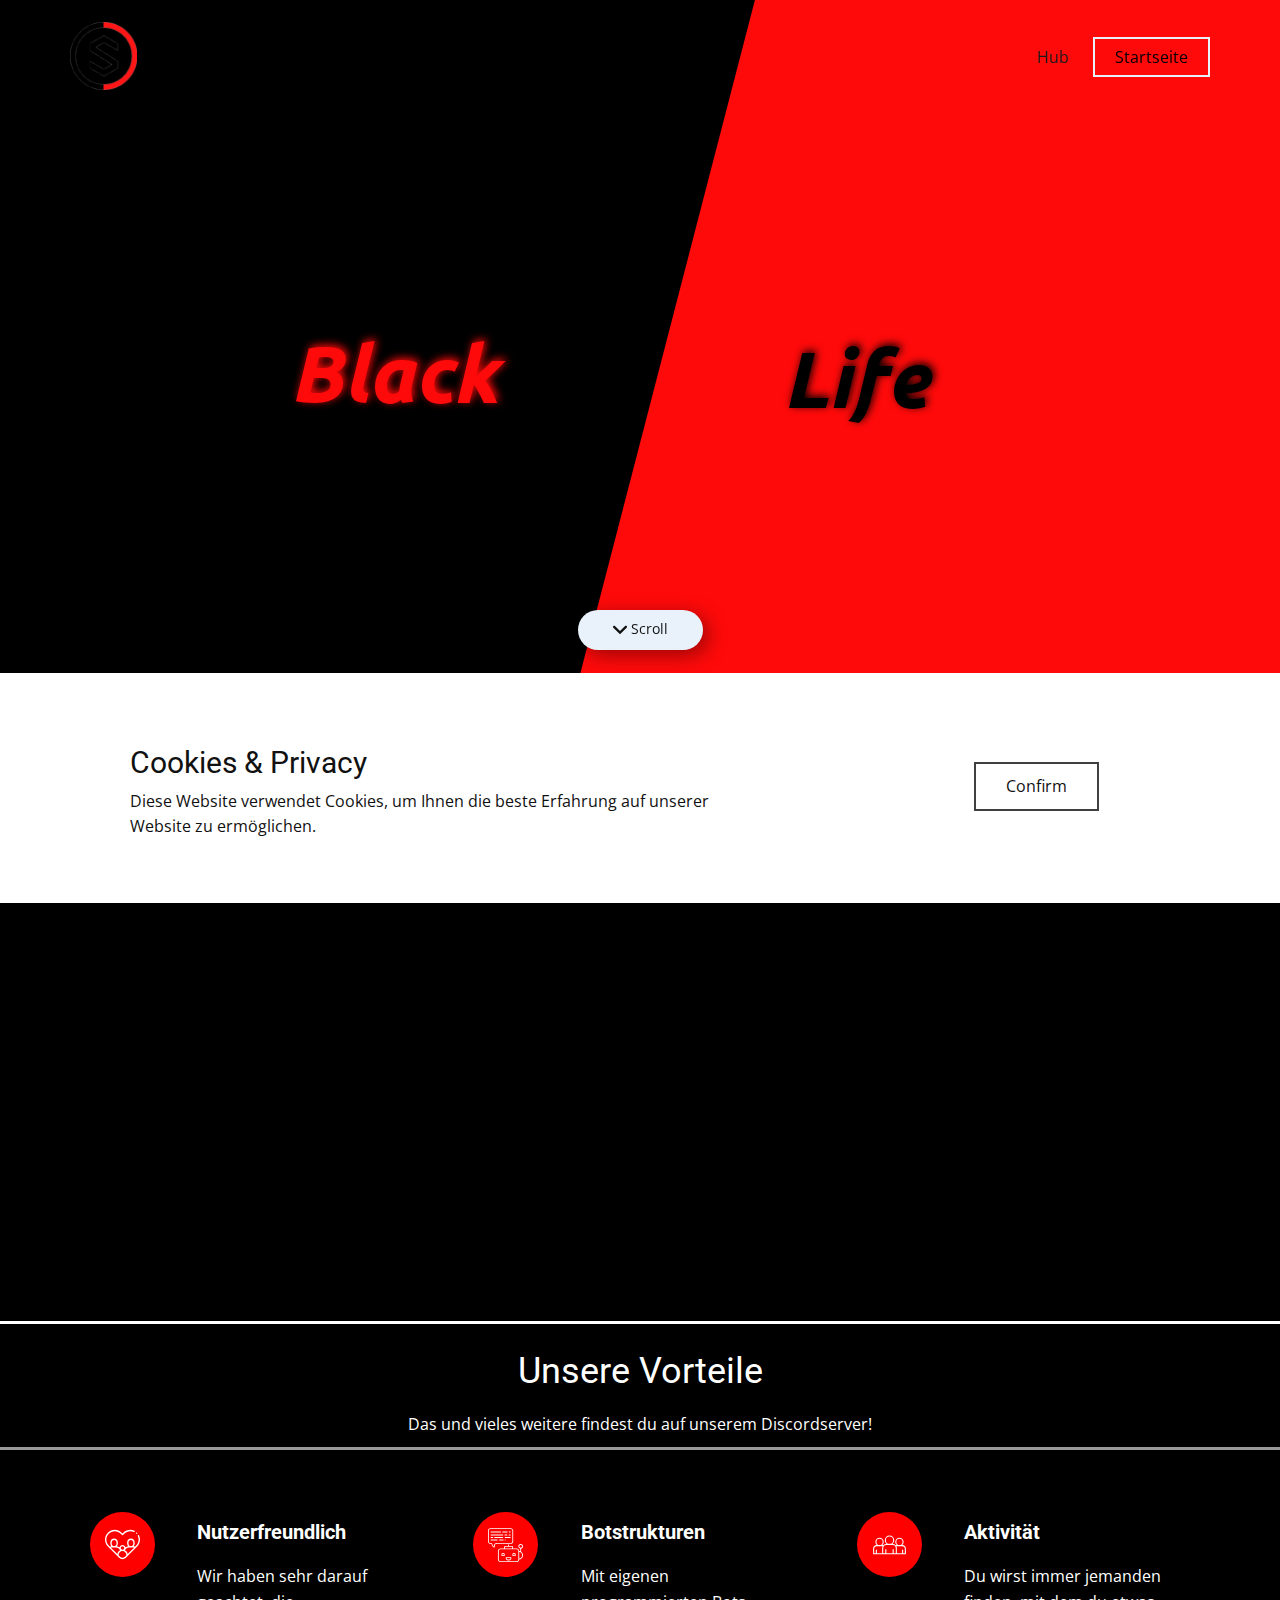
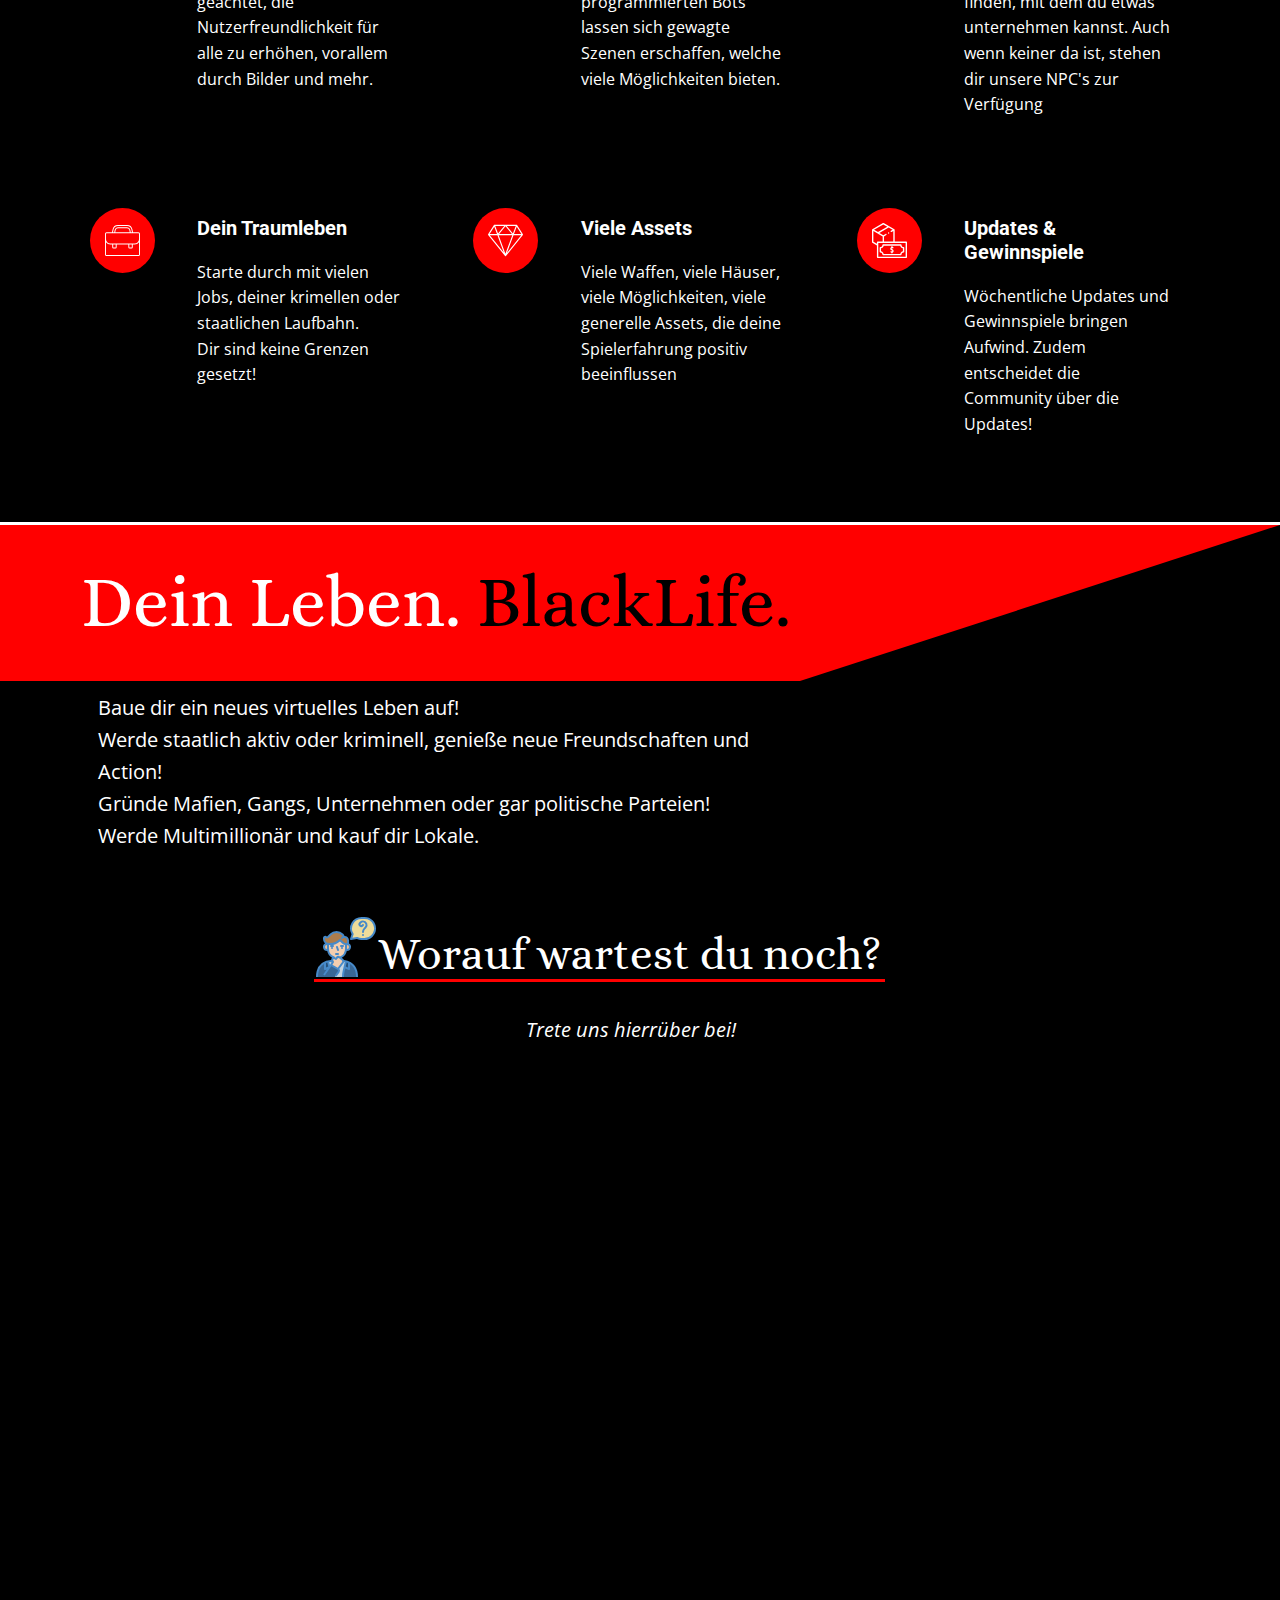
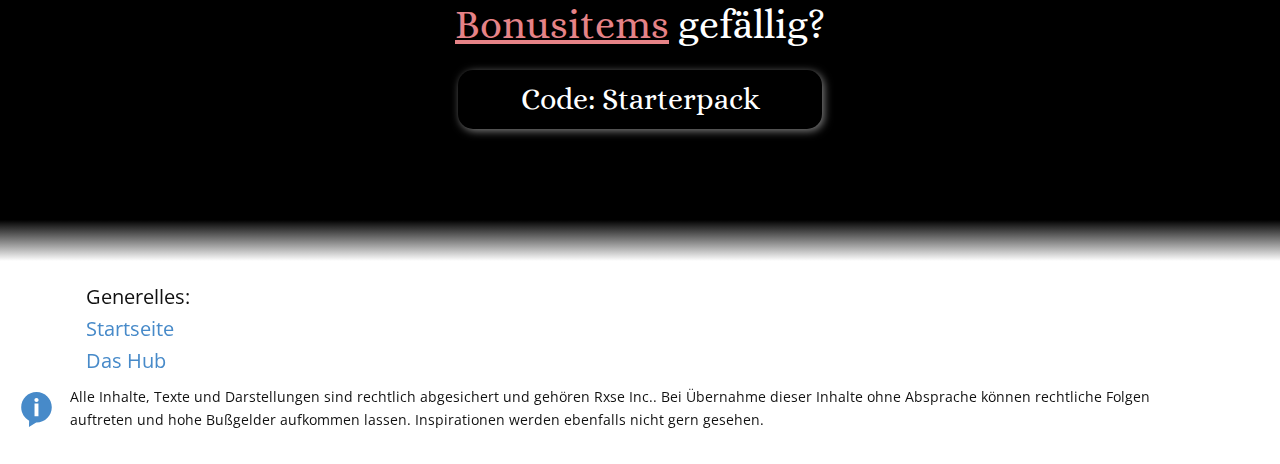
==== index.html @ 8c2ae8e5 "main" ====
<!DOCTYPE html>
<html style="font-size: 16px;" lang="de">
  <head>
    <meta name="viewport" content="width=device-width, initial-scale=1.0">
    <meta charset="utf-8">
    <meta name="keywords" content="the end., your style, About Studio, About Our Perfect Team">
    <meta name="description" content="">
    <meta name="page_type" content="np-template-header-footer-from-plugin">
    <title>Startseite</title>
    <link rel="stylesheet" href="nicepage.css" media="screen">
<link rel="stylesheet" href="Startseite.css" media="screen">
    <script class="u-script" type="text/javascript" src="jquery.js" defer=""></script>
    <script class="u-script" type="text/javascript" src="nicepage.js" defer=""></script>
    <link id="u-theme-google-font" rel="stylesheet" href="https://fonts.googleapis.com/css?family=Roboto:100,100i,300,300i,400,400i,500,500i,700,700i,900,900i|Open+Sans:300,300i,400,400i,600,600i,700,700i,800,800i">
    <link id="u-page-google-font" rel="stylesheet" href="https://fonts.googleapis.com/css?family=Ubuntu:300,300i,400,400i,500,500i,700,700i|Alice:400">
    
    
    
    
    
    
    
    <script type="application/ld+json">{
		"@context": "http://schema.org",
		"@type": "Organization",
		"name": "Blacklife",
		"logo": "images/Blacklifepfp-removebg-preview1.png"
}</script>
    <meta name="theme-color" content="#478ac9">
    <meta property="og:title" content="Startseite">
    <meta property="og:description" content="">
    <meta property="og:type" content="website">
  </head>
  <body data-home-page="Startseite.html" data-home-page-title="Startseite" class="u-body u-overlap u-overlap-transparent"><header class="u-clearfix u-header u-header" id="sec-6330"><div class="u-clearfix u-sheet u-sheet-1">
        <a href="Startseite.html" data-page-id="20356528" class="u-image u-logo u-image-1" data-image-width="139" data-image-height="140" title="Startseite">
          <img src="images/Blacklifepfp-removebg-preview1.png" class="u-logo-image u-logo-image-1">
        </a>
        <nav class="u-menu u-menu-dropdown u-offcanvas u-menu-1">
          <div class="menu-collapse" style="font-size: 1rem; letter-spacing: 0px;">
            <a class="u-button-style u-custom-left-right-menu-spacing u-custom-padding-bottom u-custom-text-active-color u-custom-text-color u-custom-text-hover-color u-custom-top-bottom-menu-spacing u-nav-link u-text-active-palette-1-base u-text-hover-palette-2-base" href="#">
              <svg><use xmlns:xlink="http://www.w3.org/1999/xlink" xlink:href="#menu-hamburger"></use></svg>
              <svg version="1.1" xmlns="http://www.w3.org/2000/svg" xmlns:xlink="http://www.w3.org/1999/xlink"><defs><symbol id="menu-hamburger" viewBox="0 0 16 16" style="width: 16px; height: 16px;"><rect y="1" width="16" height="2"></rect><rect y="7" width="16" height="2"></rect><rect y="13" width="16" height="2"></rect>
</symbol>
</defs></svg>
            </a>
          </div>
          <div class="u-custom-menu u-nav-container">
            <ul class="u-nav u-spacing-2 u-unstyled u-nav-1"><li class="u-nav-item"><a class="u-border-2 u-border-active-palette-1-light-3 u-border-hover-grey-50 u-button-style u-nav-link u-text-active-black u-text-grey-90 u-text-hover-palette-3-light-3" href="Hub.html" style="padding: 10px 20px;">Hub</a>
</li><li class="u-nav-item"><a class="u-border-2 u-border-active-palette-1-light-3 u-border-hover-grey-50 u-button-style u-nav-link u-text-active-black u-text-grey-90 u-text-hover-palette-3-light-3" href="Startseite.html" style="padding: 10px 20px;">Startseite</a>
</li></ul>
          </div>
          <div class="u-custom-menu u-nav-container-collapse">
            <div class="u-black u-container-style u-inner-container-layout u-opacity u-opacity-95 u-sidenav">
              <div class="u-inner-container-layout u-sidenav-overflow">
                <div class="u-menu-close"></div>
                <ul class="u-align-center u-nav u-popupmenu-items u-unstyled u-nav-2"><li class="u-nav-item"><a class="u-button-style u-nav-link" href="Hub.html" style="padding: 10px 20px;">Hub</a>
</li><li class="u-nav-item"><a class="u-button-style u-nav-link" href="Startseite.html" style="padding: 10px 20px;">Startseite</a>
</li></ul>
              </div>
            </div>
            <div class="u-black u-menu-overlay u-opacity u-opacity-70"></div>
          </div>
        </nav>
      </div></header>
    <section class="u-clearfix u-custom-color-4 u-section-1" id="sec-4484">
      <div class="u-clearfix u-sheet u-sheet-1">
        <div class="u-shape u-shape-svg u-text-black u-shape-1">
          <svg class="u-svg-link" preserveAspectRatio="none" viewBox="0 0 160 120" style=""><use xmlns:xlink="http://www.w3.org/1999/xlink" xlink:href="#svg-5997"></use></svg>
          <svg class="u-svg-content" viewBox="0 0 160 120" x="0px" y="0px" id="svg-5997"><path d="M126.9,120H0L33.1,0H160L126.9,120z"></path></svg>
        </div>
        <div class="u-shape u-shape-circle u-white u-shape-2" data-animation-name="fadeIn" data-animation-duration="1000" data-animation-delay="1000"></div>
        <div class="u-image u-image-circle u-preserve-proportions u-image-1" alt="" data-image-width="139" data-image-height="140" data-animation-name="fadeIn" data-animation-duration="1000" data-animation-delay="750"></div>
        <h1 class="u-custom-font u-font-ubuntu u-text u-text-custom-color-4 u-text-default u-text-1" data-animation-name="fadeIn" data-animation-duration="1000" data-animation-delay="0">Black</h1>
        <h1 class="u-custom-font u-font-ubuntu u-text u-text-black u-text-default u-text-2" data-animation-name="fadeIn" data-animation-duration="1000" data-animation-delay="500">Life</h1>
        <div class="u-hidden-lg u-hidden-md u-hidden-sm u-hidden-xs u-shape u-shape-svg u-text-black u-shape-3">
          <svg class="u-svg-link" preserveAspectRatio="none" viewBox="0 0 160 120" style=""><use xmlns:xlink="http://www.w3.org/1999/xlink" xlink:href="#svg-3b6e"></use></svg>
          <svg class="u-svg-content" viewBox="0 0 160 120" x="0px" y="0px" id="svg-3b6e"><path d="M126.9,120H0L33.1,0H160L126.9,120z"></path></svg>
        </div>
        <a href="Startseite.html#carousel_4452" data-page-id="20356528" class="u-btn u-btn-round u-button-style u-hover-palette-1-light-2 u-palette-1-light-3 u-radius-50 u-btn-1" data-animation-name="fadeIn" data-animation-duration="1000" data-animation-delay="500"><span class="u-icon"><svg class="u-svg-content" viewBox="0 0 30.727 30.727" x="0px" y="0px" style="width: 1em; height: 1em;"><path d="M29.994,10.183L15.363,24.812L0.733,10.184c-0.977-0.978-0.977-2.561,0-3.536c0.977-0.977,2.559-0.976,3.536,0   l11.095,11.093L26.461,6.647c0.977-0.976,2.559-0.976,3.535,0C30.971,7.624,30.971,9.206,29.994,10.183z"></path></svg><img></span>&nbsp;Scroll
        </a>
      </div>
    </section>
    <section class="u-black u-clearfix u-valign-bottom-lg u-valign-bottom-xl u-valign-top-md u-valign-top-sm u-valign-top-xs u-section-2" id="carousel_4452">
      <div class="u-border-3 u-border-white u-expanded-width u-line u-line-horizontal u-line-1"></div>
      <div class="u-clearfix u-layout-wrap u-layout-wrap-1">
        <div class="u-layout">
          <div class="u-layout-row">
            <div class="u-container-style u-layout-cell u-left-cell u-size-30 u-layout-cell-1">
              <div class="u-container-layout u-valign-middle-md u-valign-middle-sm u-container-layout-1">
                <img class="u-image u-image-round u-image-1" src="images/162628213084414688.png" alt="" data-image-width="860" data-image-height="765" data-animation-name="slideIn" data-animation-duration="1000" data-animation-delay="0" data-animation-direction="Up">
              </div>
            </div>
            <div class="u-container-style u-layout-cell u-right-cell u-size-30 u-layout-cell-2">
              <div class="u-container-layout u-container-layout-2">
                <h4 class="u-custom-font u-text u-text-1" data-animation-name="slideIn" data-animation-duration="1000" data-animation-delay="0" data-animation-direction="Up">Dein Discord RolePlay</h4>
                <p class="u-text u-text-2" data-animation-name="slideIn" data-animation-duration="1000" data-animation-delay="0" data-animation-direction="Up">Auf unserem Discord-Server findest du viele neue Möglichkeiten, deinen Charakter zu spielen! Mit einem eigenem ausgeklügeltem Botsystem, Multicharakterfunktion, bissigen und spannenden Events, mit reichlich Action und Spannung ist für jeden Nutzer etwas dabei!</p>
              </div>
            </div>
          </div>
        </div>
      </div>
      <div class="u-border-3 u-border-white u-expanded-width u-line u-line-horizontal u-line-2"></div>
    </section>
    <section class="u-align-center u-black u-clearfix u-section-3" id="sec-3d57">
      <h2 class="u-text u-text-1">Unsere Vorteile</h2>
      <p class="u-text u-text-2">Das und vieles weitere findest du auf unserem Discordserver!</p>
      <div class="u-border-3 u-border-grey-40 u-expanded-width u-line u-line-horizontal u-line-1"></div>
      <div class="u-list u-list-1">
        <div class="u-repeater u-repeater-1">
          <div class="u-container-style u-list-item u-repeater-item">
            <div class="u-container-layout u-similar-container u-container-layout-1"><span class="u-custom-color-3 u-icon u-icon-circle u-spacing-15 u-icon-1"><svg class="u-svg-link" preserveAspectRatio="xMidYMin slice" viewBox="0 0 511.916 511.916" style=""><use xmlns:xlink="http://www.w3.org/1999/xlink" xlink:href="#svg-af04"></use></svg><svg class="u-svg-content" viewBox="0 0 511.916 511.916" id="svg-af04"><g id="XMLID_948_"><g id="XMLID_1127_"><path id="XMLID_1196_" d="m498.058 122.881c-2.377-4.984-8.343-7.098-13.331-4.722-4.984 2.377-7.099 8.346-4.722 13.331 22.342 46.85 12.68 103-24.044 139.723l-15.816 15.816c-6.382-2.827-13.103-4.873-19.988-6.095 8.536-9.683 13.731-22.378 13.731-36.271v-19.966c0-30.285-24.64-54.924-54.925-54.924s-54.924 24.639-54.924 54.924v19.966c0 13.896 5.198 26.595 13.738 36.279-13.924 2.481-26.888 8.312-37.856 16.78-4.461-20.114-22.429-35.206-43.866-35.206-21.421 0-39.378 15.069-43.857 35.16-10.955-8.458-23.915-14.27-37.86-16.742 8.537-9.683 13.732-22.379 13.732-36.272v-19.966c0-30.285-24.639-54.924-54.924-54.924s-54.924 24.639-54.924 54.924v19.966c0 13.892 5.195 26.587 13.73 36.27-6.946 1.232-13.726 3.304-20.157 6.169l-15.89-15.89c-23.197-23.196-35.972-54.038-35.972-86.842s12.774-63.646 35.972-86.842c23.196-23.196 54.037-35.971 86.842-35.971s63.646 12.775 86.842 35.971l19.273 19.274c3.906 3.905 10.236 3.905 14.143 0l19.273-19.274c36.724-36.724 92.875-46.386 139.726-24.042 4.984 2.376 10.953.264 13.331-4.721 2.377-4.985.264-10.953-4.722-13.331-54.481-25.984-119.775-14.75-162.478 27.952l-12.202 12.203-12.202-12.203c-26.974-26.974-62.837-41.829-100.984-41.829-38.146 0-74.01 14.855-100.984 41.829-55.683 55.683-55.683 146.286 0 201.969l164.379 164.378c13.3 13.3 30.983 20.625 49.792 20.625s36.492-7.325 49.792-20.625l164.379-164.379c42.7-42.698 53.933-107.992 27.953-162.472zm-154.019 101.817c0-19.257 15.667-34.924 34.924-34.924 19.258 0 34.925 15.667 34.925 34.924v19.966c0 19.257-15.667 34.924-34.925 34.924-19.257 0-34.924-15.667-34.924-34.924zm8.901 74.89h52.047c6.676 0 13.309 1.012 19.644 2.956l-92.773 92.774c-4.5-23.702-19.839-43.599-40.655-54.338 10.211-24.884 34.623-41.392 61.737-41.392zm-96.885-17.071c13.752 0 24.94 11.188 24.94 24.941s-11.188 24.941-24.94 24.941c-13.753 0-24.941-11.188-24.941-24.941s11.188-24.941 24.941-24.941zm-157.833-57.819c0-19.257 15.667-34.924 34.924-34.924s34.924 15.667 34.924 34.924v19.966c0 19.257-15.667 34.924-34.924 34.924s-34.924-15.667-34.924-34.924zm8.9 74.89h52.047c27.143 0 51.414 16.406 61.666 41.224-20.943 10.678-36.403 30.604-40.959 54.372l-92.585-92.585c6.392-1.982 13.092-3.011 19.831-3.011zm184.46 136.004c-9.522 9.522-22.183 14.767-35.649 14.767s-26.127-5.244-35.649-14.767l-21.807-21.807v-4.008c0-31.638 25.739-57.377 57.378-57.377 31.638 0 57.377 25.739 57.377 57.377v4.166z"></path><path id="XMLID_1246_" d="m463.032 100.458c2.63 0 5.21-1.07 7.07-2.93 1.859-1.86 2.93-4.44 2.93-7.07s-1.07-5.21-2.93-7.07-4.44-2.93-7.07-2.93-5.21 1.07-7.07 2.93c-1.859 1.86-2.93 4.44-2.93 7.07s1.07 5.21 2.93 7.07c1.861 1.86 4.441 2.93 7.07 2.93z"></path>
</g>
</g></svg>
            
            
          </span>
              <div class="u-container-style u-group u-group-1">
                <div class="u-container-layout u-container-layout-2">
                  <h5 class="u-text u-text-3">Nutzerfreundlich</h5>
                  <p class="u-text u-text-4">Wir haben sehr darauf geachtet, die Nutzerfreundlichkeit für alle zu erhöhen, vorallem durch Bilder und mehr.</p>
                </div>
              </div>
            </div>
          </div>
          <div class="u-container-style u-list-item u-repeater-item">
            <div class="u-container-layout u-similar-container u-container-layout-3"><span class="u-custom-color-3 u-icon u-icon-circle u-spacing-15 u-icon-2"><svg class="u-svg-link" preserveAspectRatio="xMidYMin slice" viewBox="0 -8 490.64592 490" style=""><use xmlns:xlink="http://www.w3.org/1999/xlink" xlink:href="#svg-cf2e"></use></svg><svg class="u-svg-content" viewBox="0 -8 490.64592 490" id="svg-cf2e"><path d="m84.054688 271.585938c.894531.480468 1.890624.734374 2.90625.734374.296874 0 .59375-.019531.886718-.0625 2.613282-.410156 4.699219-2.390624 5.253906-4.976562.617188-2.765625 1.011719-5.578125 1.175782-8.410156 1.828125-19.558594 5.683594-38.652344 30.402344-38.652344h194.257812c18.824219-.019531 34.082031-15.273438 34.105469-34.101562v-151.695313c-.023438-18.824219-15.28125-34.078125-34.105469-34.097656h-284.835938c-18.824218.023437-34.0781245 15.277343-34.101562 34.097656v151.691406c.0234375 18.824219 15.277344 34.078125 34.101562 34.101563h11.433594c1.769532-.050782 3.324219 1.15625 3.71875 2.878906 6.324219 35.765625 29.765625 46.5625 34.800782 48.492188zm-38.519532-63.363282h-11.433594c-12.199218-.015625-22.085937-9.902344-22.101562-22.101562v-151.699219c.015625-12.199219 9.902344-22.082031 22.101562-22.097656h284.835938c12.199219.011719 22.089844 9.898437 22.105469 22.097656v151.691406c-.015625 12.203125-9.90625 22.089844-22.105469 22.101563h-194.261719c-37.257812 0-40.878906 33.875-42.296875 48.984375-6.902344-4.613281-17.5625-14.972657-21.3125-36.191407-1.386718-7.46875-7.9375-12.859374-15.53125-12.785156zm0 0"></path><path d="m311.910156 125.558594h-72.011718c-3.3125 0-6 2.683594-6 6 0 3.3125 2.6875 6 6 6h72.011718c3.316406 0 6-2.6875 6-6 0-3.316406-2.683594-6-6-6zm0 0"></path><path d="m211.882812 131.558594c0-3.316406-2.6875-6-6-6h-113.5c-3.3125 0-6 2.683594-6 6 0 3.3125 2.6875 6 6 6h113.5c3.3125 0 6-2.6875 6-6zm0 0"></path><path d="m41.128906 137.558594h24.769532c3.3125 0 6-2.6875 6-6 0-3.316406-2.6875-6-6-6h-24.769532c-3.316406 0-6 2.683594-6 6 0 3.3125 2.683594 6 6 6zm0 0"></path><path d="m293.109375 102.421875h18.800781c3.3125 0 6-2.683594 6-6 0-3.3125-2.6875-6-6-6h-18.800781c-3.3125 0-6 2.6875-6 6 0 3.316406 2.6875 6 6 6zm0 0"></path><path d="m266.777344 102.421875c3.3125 0 6-2.683594 6-6 0-3.3125-2.6875-6-6-6h-31.476563c-3.3125 0-6 2.6875-6 6 0 3.316406 2.6875 6 6 6zm0 0"></path><path d="m41.128906 102.421875h167.628906c3.316407 0 6-2.683594 6-6 0-3.3125-2.683593-6-6-6h-167.628906c-3.316406 0-6 2.6875-6 6 0 3.316406 2.683594 6 6 6zm0 0"></path><path d="m296.710938 60.269531h15.199218c3.3125 0 6-2.6875 6-6s-2.6875-6-6-6h-15.199218c-3.316407 0-6 2.6875-6 6s2.683593 6 6 6zm0 0"></path><path d="m204.910156 60.269531h65.113282c3.3125 0 6-2.6875 6-6s-2.6875-6-6-6h-65.113282c-3.316406 0-6 2.6875-6 6s2.683594 6 6 6zm0 0"></path><path d="m41.128906 60.269531h137.238282c3.3125 0 6-2.6875 6-6s-2.6875-6-6-6h-137.238282c-3.316406 0-6 2.6875-6 6s2.683594 6 6 6zm0 0"></path><path d="m241.699219 160.6875h-2.910157c-3.3125 0-6 2.6875-6 6s2.6875 6 6 6h2.910157c3.3125 0 6-2.6875 6-6s-2.6875-6-6-6zm0 0"></path><path d="m214.421875 160.6875h-52.03125c-3.3125 0-6 2.6875-6 6s2.6875 6 6 6h52.03125c3.3125 0 6-2.6875 6-6s-2.6875-6-6-6zm0 0"></path><path d="m135.203125 166.6875c0-3.3125-2.683594-6-6-6h-88.074219c-3.316406 0-6 2.6875-6 6s2.683594 6 6 6h88.074219c3.316406 0 6-2.6875 6-6zm0 0"></path><path d="m490.644531 255.101562c.003907-17.324218-13.472656-31.660156-30.765625-32.722656-17.292968-1.066406-32.425781 11.507813-34.546875 28.703125-2.121093 17.195313 9.5 33.070313 26.53125 36.242188v35.917969c-4.757812-1.777344-9.722656-2.9375-14.777343-3.445313v-.007813c-.023438-19.871093-16.128907-35.976562-36-36h-50.292969v-19.382812c-.007813-7.992188-6.484375-14.472656-14.480469-14.484375h-42.410156v-18.871094c0-3.3125-2.6875-6-6-6-3.316406 0-6 2.6875-6 6v18.871094h-41.703125c-7.992188.011719-14.46875 6.488281-14.480469 14.480469v19.382812h-50.289062c-19.871094.023438-35.976563 16.128906-36 36v118.539063c.023437 19.871093 16.128906 35.976562 36 36h225.65625c19.871093-.023438 35.976562-16.128907 36-36v-.011719c25.066406-2.527344 45.824218-20.558594 51.839843-45.023438 6.011719-24.464843-4.023437-50.066406-25.0625-63.925781v-42.039062c15.511719-2.910157 26.757813-16.441407 26.78125-32.222657zm-252.921875 9.304688c0-1.367188 1.109375-2.476562 2.480469-2.480469h96.109375c1.371094.003907 2.480469 1.113281 2.480469 2.480469v19.382812h-101.070313zm187.363282 173.917969c-.015626 13.246093-10.753907 23.984375-24 24h-225.65625c-13.246094-.015625-23.984376-10.753907-24-24v-118.535157c.015624-13.246093 10.753906-23.984374 24-24h225.65625c13.246093.015626 23.984374 10.753907 24 24zm53.558593-59.269531c-.027343 23.9375-17.816406 44.132812-41.558593 47.183593v-94.367187c23.742187 3.050781 41.53125 23.25 41.558593 47.183594zm-41.558593-123.953126c0-11.476562 9.300781-20.777343 20.777343-20.777343 11.476563 0 20.78125 9.300781 20.78125 20.777343 0 11.476563-9.304687 20.78125-20.78125 20.78125-11.46875-.011718-20.765625-9.308593-20.777343-20.78125zm0 0"></path><path d="m214.328125 347.613281h-5.917969c-11.042968.015625-19.988281 8.960938-20 20v17.101563c0 3.3125 2.683594 6 6 6h33.917969c3.316406 0 6-2.6875 6-6v-17.101563c-.011719-11.039062-8.957031-19.984375-20-20zm8 31.101563h-21.917969v-11.101563c.003906-4.414062 3.582032-7.992187 8-8h5.917969c4.417969.007813 7.996094 3.585938 8 8zm0 0"></path><path d="m368.105469 347.613281h-5.917969c-11.042969.015625-19.988281 8.960938-20 20v17.101563c0 3.3125 2.683594 6 6 6h33.917969c3.316406 0 6-2.6875 6-6v-17.101563c-.011719-11.039062-8.957031-19.984375-20-20zm8 31.101563h-21.917969v-11.101563c.003906-4.414062 3.582031-7.992187 8-8h5.917969c4.417969.007813 7.996093 3.585938 8 8zm0 0"></path><path d="m322.175781 405.789062h-67.839843c-3.3125 0-6 2.683594-6 6v5.917969c.023437 18.769531 15.230468 33.980469 34 34h11.839843c18.769531-.019531 33.980469-15.230469 34-34v-5.917969c0-3.316406-2.683593-6-6-6zm-28 33.917969h-11.839843c-12.113282-.011719-21.941407-9.804687-22-21.917969h55.839843c-.054687 12.113282-9.886719 21.90625-22 21.917969zm0 0"></path></svg>
            
            
          </span>
              <div class="u-container-style u-group u-video-cover u-group-2">
                <div class="u-container-layout u-container-layout-4">
                  <h5 class="u-text u-text-5">Botstrukturen</h5>
                  <p class="u-text u-text-6">Mit eigenen programmierten Bots lassen sich gewagte Szenen erschaffen, welche viele Möglichkeiten bieten.</p>
                </div>
              </div>
            </div>
          </div>
          <div class="u-container-style u-list-item u-repeater-item">
            <div class="u-container-layout u-similar-container u-container-layout-5"><span class="u-custom-color-3 u-icon u-icon-circle u-spacing-15 u-icon-3"><svg class="u-svg-link" preserveAspectRatio="xMidYMin slice" viewBox="0 0 512 512" style=""><use xmlns:xlink="http://www.w3.org/1999/xlink" xlink:href="#svg-7e76"></use></svg><svg class="u-svg-content" viewBox="0 0 512 512" id="svg-7e76"><g id="outline"><path d="M442.472,264.329a61.27,61.27,0,1,0-82.076,0,57.467,57.467,0,0,0-13.918,2.794,65.39,65.39,0,0,0-46.267-21.2,69.394,69.394,0,1,0-88.422,0,65.394,65.394,0,0,0-46.272,21.207,57.4,57.4,0,0,0-13.915-2.8,61.269,61.269,0,1,0-82.074,0A58,58,0,0,0,16,322.083V392a8,8,0,0,0,8,8H488a8,8,0,0,0,8-8V322.083A58,58,0,0,0,442.472,264.329ZM65.294,218.874a45.27,45.27,0,1,1,45.269,45.27A45.321,45.321,0,0,1,65.294,218.874Zm82.941,92.547V384H71.952V338.73a8,8,0,0,0-16,0V384H32V322.083a41.987,41.987,0,0,1,41.94-41.939h73.246a42.127,42.127,0,0,1,8.553.873A65.141,65.141,0,0,0,148.235,311.421Zm54.371-118.95A53.394,53.394,0,1,1,256,245.864,53.455,53.455,0,0,1,202.606,192.471ZM347.765,384H317.72V330.606a8,8,0,0,0-16,0V384H210.28V330.606a8,8,0,0,0-16,0V384H164.235V311.421a49.614,49.614,0,0,1,49.557-49.557h84.416a49.614,49.614,0,0,1,49.557,49.557Zm8.4-165.126a45.27,45.27,0,1,1,45.27,45.27A45.321,45.321,0,0,1,356.167,218.874ZM480,384H456.048V338.73a8,8,0,0,0-16,0V384H363.765V311.421a65.139,65.139,0,0,0-7.5-30.4,42.138,42.138,0,0,1,8.55-.879H438.06A41.987,41.987,0,0,1,480,322.083Z"></path>
</g></svg>
            
            
          </span>
              <div class="u-container-style u-group u-video-cover u-group-3">
                <div class="u-container-layout u-container-layout-6">
                  <h5 class="u-text u-text-7">Aktivität</h5>
                  <p class="u-text u-text-8">Du wirst immer jemanden finden, mit dem du etwas unternehmen kannst. Auch wenn keiner da ist, stehen dir unsere NPC's zur Verfügung</p>
                </div>
              </div>
            </div>
          </div>
          <div class="u-container-style u-list-item u-repeater-item">
            <div class="u-container-layout u-similar-container u-container-layout-7"><span class="u-custom-color-3 u-icon u-icon-circle u-spacing-15 u-icon-4"><svg class="u-svg-link" preserveAspectRatio="xMidYMin slice" viewBox="0 0 128 128" style=""><use xmlns:xlink="http://www.w3.org/1999/xlink" xlink:href="#svg-21c7"></use></svg><svg class="u-svg-content" viewBox="0 0 128 128" id="svg-21c7"><path d="M122.25,33.753H102.33l-2.163-10.587A19.819,19.819,0,0,0,80.816,7.37H47.184a19.819,19.819,0,0,0-19.351,15.8L25.67,33.753H5.75A5.757,5.757,0,0,0,0,39.5V114.88a5.756,5.756,0,0,0,5.75,5.75h116.5a5.756,5.756,0,0,0,5.75-5.75V39.5A5.757,5.757,0,0,0,122.25,33.753ZM31.263,23.867a16.306,16.306,0,0,1,15.921-13H80.816a16.306,16.306,0,0,1,15.921,13l2.021,9.887H94.165l-1.836-8.986a11.791,11.791,0,0,0-11.513-9.4H47.184a11.791,11.791,0,0,0-11.513,9.4l-1.836,8.986H29.242Zm59.329,9.886H37.408L39.1,25.468a8.278,8.278,0,0,1,8.083-6.6H80.816a8.278,8.278,0,0,1,8.083,6.6ZM3.5,39.5a2.253,2.253,0,0,1,2.25-2.25h116.5a2.253,2.253,0,0,1,2.25,2.25V58.8a16.269,16.269,0,0,1-16.25,16.25H19.75A16.269,16.269,0,0,1,3.5,58.8ZM88.812,78.55h9.25v10.2A1.251,1.251,0,0,1,96.812,90h-6.75a1.252,1.252,0,0,1-1.25-1.25Zm-58.875,0h9.25v10.2A1.251,1.251,0,0,1,37.937,90h-6.75a1.252,1.252,0,0,1-1.25-1.25ZM124.5,114.88a2.253,2.253,0,0,1-2.25,2.25H5.75a2.253,2.253,0,0,1-2.25-2.25V70A19.735,19.735,0,0,0,19.75,78.55h6.687v10.2a4.756,4.756,0,0,0,4.75,4.75h6.75a4.755,4.755,0,0,0,4.75-4.75V78.55H85.312v10.2a4.756,4.756,0,0,0,4.75,4.75h6.75a4.755,4.755,0,0,0,4.75-4.75V78.55h6.688A19.735,19.735,0,0,0,124.5,70Z"></path></svg>
            
            
          </span>
              <div class="u-container-style u-group u-video-cover u-group-4">
                <div class="u-container-layout u-container-layout-8">
                  <h5 class="u-text u-text-9">Dein Traumleben</h5>
                  <p class="u-text u-text-10">Starte durch mit vielen Jobs, deiner krimellen oder staatlichen Laufbahn.&nbsp;<br>Dir sind keine Grenzen gesetzt!
                  </p>
                </div>
              </div>
            </div>
          </div>
          <div class="u-container-style u-list-item u-repeater-item">
            <div class="u-container-layout u-similar-container u-container-layout-9"><span class="u-custom-color-3 u-icon u-icon-circle u-spacing-15 u-icon-5">
            <svg class="u-svg-link" preserveAspectRatio="xMidYMin slice" viewBox="0 0 59.986 59.986" style=""><use xmlns:xlink="http://www.w3.org/1999/xlink" xlink:href="#svg-0575"></use></svg>
            <svg xmlns="http://www.w3.org/2000/svg" xmlns:xlink="http://www.w3.org/1999/xlink" version="1.1" xml:space="preserve" class="u-svg-content" viewBox="0 0 59.986 59.986" x="0px" y="0px" id="svg-0575" style="enable-background:new 0 0 59.986 59.986;"><path d="M59.972,20.164c0.007-0.041,0.011-0.081,0.013-0.123c0.002-0.049,0.001-0.096-0.003-0.145  c-0.004-0.042-0.01-0.082-0.02-0.123c-0.011-0.048-0.026-0.094-0.044-0.14c-0.009-0.024-0.011-0.049-0.022-0.072  c-0.008-0.017-0.022-0.03-0.031-0.047c-0.009-0.017-0.013-0.035-0.023-0.052l-10-16c-0.046-0.073-0.1-0.139-0.161-0.197  c-0.001-0.001-0.002-0.001-0.003-0.002c-0.086-0.081-0.188-0.139-0.297-0.185c-0.014-0.006-0.023-0.018-0.038-0.024  c-0.011-0.004-0.023-0.002-0.034-0.005c-0.101-0.034-0.205-0.057-0.314-0.057h-38c-0.108,0-0.211,0.023-0.31,0.056  c-0.011,0.003-0.022,0.001-0.032,0.005c-0.015,0.005-0.024,0.017-0.038,0.023c-0.104,0.043-0.202,0.099-0.287,0.175  c-0.005,0.005-0.012,0.008-0.017,0.012c-0.062,0.058-0.117,0.125-0.163,0.198l-10,16c-0.01,0.016-0.014,0.035-0.023,0.052  c-0.009,0.017-0.023,0.03-0.031,0.047c-0.011,0.023-0.013,0.048-0.023,0.072c-0.018,0.046-0.033,0.092-0.044,0.14  c-0.009,0.041-0.016,0.082-0.02,0.124C0,19.945-0.001,19.993,0.001,20.041c0.002,0.042,0.006,0.082,0.013,0.123  c0.008,0.048,0.021,0.095,0.037,0.142c0.013,0.039,0.027,0.077,0.045,0.115c0.009,0.018,0.012,0.038,0.022,0.056  c0.016,0.029,0.04,0.051,0.058,0.078c0.014,0.021,0.022,0.044,0.039,0.064l28.989,35.986c0.002,0.003,0.004,0.005,0.006,0.007  l0.005,0.007c0.003,0.004,0.008,0.005,0.011,0.009c0.082,0.099,0.184,0.174,0.295,0.234c0.03,0.016,0.058,0.03,0.089,0.043  c0.121,0.051,0.249,0.087,0.383,0.087c0.114,0,0.229-0.02,0.343-0.061c0.017-0.006,0.028-0.02,0.045-0.027  c0.051-0.021,0.091-0.055,0.137-0.084c0.076-0.048,0.147-0.098,0.206-0.163c0.014-0.015,0.035-0.022,0.048-0.038l29-36  c0.016-0.02,0.024-0.044,0.039-0.064c0.019-0.027,0.042-0.049,0.058-0.078c0.01-0.018,0.013-0.038,0.022-0.056  c0.018-0.038,0.032-0.075,0.045-0.115C59.95,20.259,59.964,20.213,59.972,20.164z M32.095,4.993h15.459l-4.86,13.045L32.095,4.993z   M40.892,18.993H19.095L29.993,5.58L40.892,18.993z M17.222,18.125L12.423,4.993h15.469L17.222,18.125z M41.593,20.993  L29.818,52.599L18.269,20.993H41.593z M49.221,6.246l7.967,12.748H44.472L49.221,6.246z M10.756,6.259l4.653,12.734H2.798  L10.756,6.259z M16.14,20.993l10.839,29.664L3.083,20.993H16.14z M32.39,51.423l11.337-30.43h13.176L32.39,51.423z"></path></svg>
          </span>
              <div class="u-container-style u-group u-video-cover u-group-5">
                <div class="u-container-layout u-container-layout-10">
                  <h5 class="u-text u-text-11">Viele Assets</h5>
                  <p class="u-text u-text-12">Viele Waffen, viele Häuser, viele Möglichkeiten, viele generelle Assets, die deine Spielerfahrung positiv beeinflussen</p>
                </div>
              </div>
            </div>
          </div>
          <div class="u-container-style u-list-item u-repeater-item">
            <div class="u-container-layout u-similar-container u-container-layout-11"><span class="u-custom-color-3 u-icon u-icon-circle u-spacing-15 u-icon-6"><svg class="u-svg-link" preserveAspectRatio="xMidYMin slice" viewBox="0 0 512.002 512.002" style=""><use xmlns:xlink="http://www.w3.org/1999/xlink" xlink:href="#svg-fea3"></use></svg><svg class="u-svg-content" viewBox="0 0 512.002 512.002" id="svg-fea3"><g><g><path d="m502.002 272.002h-170.23v-172.002c0-3.572-1.906-6.874-5-8.66l-155.886-90c-3.094-1.787-6.906-1.787-10 0l-155.885 90c-3.094 1.786-5 5.088-5 8.66v180c0 3.572 1.906 6.874 5 8.66l67.001 38.683v174.659c0 5.522 4.477 10 10 10h420c5.522 0 10-4.478 10-10v-220c0-5.522-4.478-10-10-10zm-326.116 0v-76.229l33.038-19.074c4.783-2.762 6.422-8.877 3.66-13.66-2.761-4.783-8.877-6.423-13.66-3.66l-33.038 19.074-57.943-33.453 135.886-78.453 57.942 33.453-24.895 14.373c-4.783 2.762-6.422 8.877-3.66 13.66 2.777 4.827 8.962 6.397 13.66 3.66l24.895-14.373v154.682zm-10.001-250.455 57.943 33.453-135.885 78.453-57.943-33.452zm-145.884 252.68v-156.906l135.885 78.453v76.229h-73.884c-5.523 0-10 4.478-10 10v22.247zm472.001 217.775h-400v-200h400z"></path><path d="m122.003 432.002c16.542 0 30 13.458 30 30 0 5.522 4.477 10 10 10h259.999c5.522 0 10-4.478 10-10 0-16.542 13.458-30 30-30 5.522 0 10-4.478 10-10v-60c0-5.522-4.478-10-10-10-16.542 0-30-13.458-30-30 0-5.522-4.478-10-10-10h-259.999c-5.523 0-10 4.478-10 10 0 16.542-13.458 30-30 30-5.523 0-10 4.478-10 10v60c0 5.523 4.477 10 10 10zm10-61.004c19.561-3.987 35.008-19.434 38.996-38.995h242.008c3.987 19.562 19.434 35.008 38.995 38.995v42.01c-19.562 3.987-35.008 19.434-38.995 38.995h-242.009c-3.987-19.562-19.435-35.008-38.996-38.995v-42.01z"></path><path d="m283.766 399.416 8.818 3.652c3.152 1.306 4.713 5.072 3.406 8.226-.637 1.537-1.849 2.74-3.414 3.389-1.564.647-3.272.654-4.812.018l-4.409-1.826c-5.099-2.108-10.951.31-13.065 5.413-2.113 5.103.311 10.952 5.413 13.065l4.408 1.826c.624.258 1.254.491 1.89.7v3.124c.492 13.254 19.512 13.244 20 0v-4.652c5.648-2.832 10.036-7.531 12.468-13.403 5.548-13.396-.836-28.809-14.231-34.357l-8.817-3.651c-3.153-1.307-4.714-5.073-3.407-8.227.637-1.537 1.849-2.741 3.414-3.39 1.564-.647 3.273-.655 4.812-.018l4.409 1.826c5.101 2.111 10.951-.31 13.065-5.413 2.113-5.103-.311-10.952-5.413-13.065l-4.408-1.826c-.624-.258-1.255-.492-1.891-.7v-3.123c-.492-13.254-19.512-13.244-20 0v4.652c-5.648 2.833-10.035 7.532-12.467 13.404-5.548 13.393.836 28.806 14.231 34.356z"></path><path d="m242.903 135.535h-.007c-5.523 0-9.996 4.478-9.996 10 .492 13.249 19.515 13.248 20.003 0 0-5.523-4.477-10-10-10z"></path>
</g>
</g></svg>
            
            
          </span>
              <div class="u-container-style u-group u-video-cover u-group-6">
                <div class="u-container-layout u-container-layout-12">
                  <h5 class="u-text u-text-13">Updates &amp; Gewinnspiele</h5>
                  <p class="u-text u-text-14">Wöchentliche Updates und Gewinnspiele bringen Aufwind. Zudem entscheidet die Community über die Updates!</p>
                </div>
              </div>
            </div>
          </div>
        </div>
      </div>
      <div class="u-border-3 u-border-white u-expanded-width u-line u-line-horizontal u-line-2"></div>
    </section>
    <section class="u-black u-clearfix u-section-4" id="sec-c7a7">
      <div class="u-expanded-width-lg u-expanded-width-xl u-flip-vertical u-shape u-shape-svg u-text-custom-color-3 u-shape-1">
        <svg class="u-svg-link" preserveAspectRatio="none" viewBox="0 0 160 100" style=""><use xmlns:xlink="http://www.w3.org/1999/xlink" xlink:href="#svg-281d"></use></svg>
        <svg class="u-svg-content" viewBox="0 0 160 100" x="0px" y="0px" id="svg-281d"><path d="M100,0l60,100H0V0H100z"></path></svg>
      </div>
      <h1 class="u-custom-font u-text u-text-default u-title u-text-1">Dein Leben. <span class="u-text-black">BlackLife</span>
        <span class="u-text-black">.</span>
      </h1>
      <p class="u-large-text u-text u-text-variant u-text-2">Baue dir ein neues virtuelles Leben auf!<br>Werde staatlich aktiv oder kriminell, genieße neue Freundschaften und Action!<br>Gründe Mafien, Gangs, Unternehmen oder gar politische Parteien!<br>Werde Multimillionär und kauf dir Lokale.<br>
      </p>
      <h2 class="u-custom-font u-subtitle u-text u-text-default u-text-3">Worauf wartest du noch?</h2><span class="u-icon u-icon-circle u-text-palette-1-base u-icon-1"><svg class="u-svg-link" preserveAspectRatio="xMidYMin slice" viewBox="0 0 512 512" style=""><use xmlns:xlink="http://www.w3.org/1999/xlink" xlink:href="#svg-d4bd"></use></svg><svg class="u-svg-content" viewBox="0 0 512 512" id="svg-d4bd"><g id="Fill_out_line"><path d="M488,108a83.98979,83.98979,0,0,1-84,84H380a83.7198,83.7198,0,0,1-35.87-8.02L296,192l13.02-39.06006A84.00455,84.00455,0,0,1,380,24h24A84.00236,84.00236,0,0,1,488,108Z" style="fill:#eedc9a"></path><path d="M104,232h29.38915a0,0,0,0,1,0,0v48a0,0,0,0,1,0,0H104a24,24,0,0,1-24-24v0A24,24,0,0,1,104,232Z" style="fill:#f2c194"></path><path d="M258.61085,232H288a0,0,0,0,1,0,0v48a0,0,0,0,1,0,0H258.61085a24,24,0,0,1-24-24v0A24,24,0,0,1,258.61085,232Z" transform="translate(522.61088 512) rotate(180)" style="fill:#f2c194"></path><path d="M344,493.8501V496H24v-2.1499a176.61109,176.61109,0,0,1,1.33008-21.69019,178.73593,178.73593,0,0,1,3.97-21.35986,109.28564,109.28564,0,0,1,83.26-80.39014A107.35056,107.35056,0,0,1,124.52,368.54q5.385-.54016,10.83-.54H136a24.021,24.021,0,0,0,24-23.99V336h48v8.01A24.021,24.021,0,0,0,232,368h.65q5.445,0,10.83.54a107.35056,107.35056,0,0,1,11.96,1.86987q3.705.78,7.3501,1.83008A109.31626,109.31626,0,0,1,338.7,450.80005,177.50936,177.50936,0,0,1,344,493.8501Z" style="fill:#f4ceaf"></path><path d="M344,493.8501V496H24v-2.1499a176.61109,176.61109,0,0,1,1.33008-21.69019,178.73593,178.73593,0,0,1,3.97-21.35986,109.28564,109.28564,0,0,1,83.26-80.39014A107.35056,107.35056,0,0,1,124.52,368.54a70.82527,70.82527,0,0,0,7.25,8.96,71.91926,71.91926,0,0,0,111.71-8.96c2.21.22,4.4.51,6.59009.85986q2.6999.43506,5.36987,1.01,3.705.78,7.3501,1.83008A109.31626,109.31626,0,0,1,338.7,450.80005,177.50936,177.50936,0,0,1,344,493.8501Z" style="fill:#c4d4e0"></path><path d="M243.48,368.54a71.91926,71.91926,0,0,1-111.71,8.96,70.82527,70.82527,0,0,1-7.25-8.96c2.02-.2002,4.04-.3501,6.07007-.43018C132.16992,368.03,133.76,368,135.35,368H136a23.86083,23.86083,0,0,0,14.92993-5.22,47.97277,47.97277,0,0,0,66.14014,0A23.86083,23.86083,0,0,0,232,368h.65Q238.095,368,243.48,368.54Z" style="fill:#a6b2bc"></path><path d="M344,493.8501V496H232a210.54974,210.54974,0,0,1,5.4-47.39014l7.11-30.80981,10.92993-47.39014q3.705.78,7.3501,1.83008A109.31626,109.31626,0,0,1,338.7,450.80005,177.50936,177.50936,0,0,1,344,493.8501Z" style="fill:#396795"></path><path d="M136,496H24v-2.1499a176.61109,176.61109,0,0,1,1.33008-21.69019,178.73593,178.73593,0,0,1,3.97-21.35986,109.28026,109.28026,0,0,1,83.26-80.39014l6.09985,26.46021L123.49,417.80005l7.11,30.80981A210.54974,210.54974,0,0,1,136,496Z" style="fill:#396795"></path><path d="M256,224v48a72,72,0,0,1-144,0V224l96-40Z" style="fill:#f4ceaf"></path><path d="M272,203.31006V232H253.25a31.99538,31.99538,0,0,1-22.62-9.37012L208,200a109.25262,109.25262,0,0,1-77.25,32h-9.78A40.97056,40.97056,0,0,1,80,191.03V184a9.93255,9.93255,0,0,1,10.01-9.96A9.73789,9.73789,0,0,1,96.97,176.97a9.9464,9.9464,0,0,0,14.06006,0L132.2,155.80005a67.598,67.598,0,0,1,95.6001,0l5.12988,5.12988a10.00682,10.00682,0,0,1,0,14.14014L232,176h12.68994A27.31371,27.31371,0,0,1,272,203.31006Z" style="fill:#ad7d4d"></path><path d="M280,378.79V432l-35.49-14.19995,10.92993-47.39014q3.705.78,7.3501,1.83008A108.84177,108.84177,0,0,1,280,378.79Z" style="fill:#26507a"></path><path d="M123.49,417.80005,96.42993,428.62988,88,432V378.79a108.943,108.943,0,0,1,24.56006-8.38013l6.09985,26.46021Z" style="fill:#26507a"></path><path d="M145.92271,354.23187v0a14.6787,14.6787,0,0,0,.79641,11.20632L152,376l-16,24,56,32,38.87969-51.83959a16,16,0,0,0-2.55705-21.89154L205.67884,339.399a16,16,0,0,0-23.55575,3.41634L176,352l-8.00959-5.33973A14.6787,14.6787,0,0,0,145.92271,354.23187Z" style="fill:#f4ceaf"></path><path d="M168,496l28.96054-40.96718a16,16,0,0,0-5.12687-23.12787L136,400,68.8,496Z" style="fill:#396795"></path><path d="M152,240H136a8,8,0,0,0,0,16h16a8,8,0,0,0,0-16Z"></path><path d="M216,256h16a8,8,0,0,0,0-16H216a8,8,0,0,0,0,16Z"></path><path d="M184.41064,282.53027a8,8,0,1,0,15.17872-5.06054l-8-24a8,8,0,1,0-15.17872,5.06054Z"></path><circle cx="144" cy="264" r="8"></circle><circle cx="224" cy="264" r="8"></circle><path d="M176,320h16a8,8,0,0,0,0-16H176a8,8,0,0,0,0,16Z"></path><path d="M294.82617,377.832a117.26358,117.26358,0,0,0-55.10473-17.60156,23.89529,23.89529,0,0,0-6.27759-8.10742l-11.57044-9.64185A80.24783,80.24783,0,0,0,262.37354,288H264a31.98859,31.98859,0,0,0,16-59.69482v-24.9917A35.31326,35.31326,0,0,0,244.68652,168h-.8374a17.94584,17.94584,0,0,0-5.26367-12.72852l-5.12988-5.12988a75.59861,75.59861,0,0,0-106.91114,0l-21.17138,21.17188a1.94211,1.94211,0,0,1-2.74561,0A17.94137,17.94137,0,0,0,72,184v7.0293a48.65073,48.65073,0,0,0,14.34326,34.62793c.77442.77441,1.57752,1.5083,2.39331,2.22387A31.996,31.996,0,0,0,104,288h1.62646a80.24989,80.24989,0,0,0,39.27784,53.79883,22.68107,22.68107,0,0,0-7.702,18.13281c-.40027.0293-.79846.06836-1.20471.06836h-.646A117.31625,117.31625,0,0,0,21.53809,448.8623,185.66081,185.66081,0,0,0,16,493.84961V496H32v-2.15039a169.63977,169.63977,0,0,1,5.06055-41.10645A100.78814,100.78814,0,0,1,80,392.48975V432a7.99988,7.99988,0,0,0,10.97119,7.42773l10.64453-4.25781L73.44629,475.41211l13.10742,9.17578,51.81445-74.02051,49.4961,28.28418a7.99833,7.99833,0,0,1,2.56347,11.56348l-23.30517,32.9668,13.06543,9.23632,23.30517-32.96679a23.9591,23.9591,0,0,0-.73071-28.66822L237.27979,384.96a23.92461,23.92461,0,0,0,4.07836-8.57666c1.46729.12647,2.92884.29077,4.38623.48071l-16.14282,69.95142A219.06764,219.06764,0,0,0,224,496h16a203.04474,203.04474,0,0,1,5.19141-45.58691l5.01147-21.71582,26.82593,10.73046A7.99957,7.99957,0,0,0,288,432V392.48975a100.78814,100.78814,0,0,1,42.93945,60.25341A169.63977,169.63977,0,0,1,336,493.84961V496h16v-2.15039a185.66081,185.66081,0,0,0-5.53809-44.98731A116.75468,116.75468,0,0,0,294.82617,377.832ZM264,272V240a16,16,0,0,1,0,32ZM88,184a1.94147,1.94147,0,0,1,3.31445-1.37207,17.96225,17.96225,0,0,0,25.37159,0l21.17187-21.17188a59.59737,59.59737,0,0,1,84.28418,0l5.12988,5.12989a2.00191,2.00191,0,0,1,0,2.82812l-8.92871,8.92871a8.00018,8.00018,0,0,0,11.31348,11.31446L235.314,184h9.37256A19.31415,19.31415,0,0,1,264,203.31348V224H253.25488a23.83777,23.83777,0,0,1-16.9707-7.03027l-22.62744-22.627a8.00182,8.00182,0,0,0-11.31348,0A100.5903,100.5903,0,0,1,130.74512,224H120.9707A32.971,32.971,0,0,1,88,191.0293Zm0,72a16.01833,16.01833,0,0,1,16-16v32A16.01833,16.01833,0,0,1,88,256Zm32,16V239.97632c.32385.00635.64587.02368.9707.02368h9.77442a116.39328,116.39328,0,0,0,77.0664-28.875l17.15869,17.1582A39.685,39.685,0,0,0,248,239.64917V272a64.12048,64.12048,0,0,1-39.91162,59.30713,23.98334,23.98334,0,0,0-32.62158,7.0708l-1.68555,2.52832-1.353-.90234a22.93736,22.93736,0,0,0-4.78637-2.436,7.9954,7.9954,0,0,0-4.97779-5.20849A64.11266,64.11266,0,0,1,120,272Zm15.99756,104a32.08733,32.08733,0,0,0,6.70276-.71167l.06823.13647-13.37011,20.05567-2.14112,3.05859-5.00256-21.67822A101.46763,101.46763,0,0,1,135.35156,376ZM96,383.96777a101.08685,101.08685,0,0,1,10.599-3.79492l7.55725,32.74878L96,420.18359Zm128.48-8.60742-34.64246,46.18994-42.42688-24.24438,11.24561-16.86841a7.999,7.999,0,0,0,.499-8.01562l-5.28076-10.56153a6.67886,6.67886,0,0,1,9.67822-8.54394l8.00977,5.33984a7.99991,7.99991,0,0,0,11.09375-2.21875l6.12305-9.18457a8.00029,8.00029,0,0,1,11.77832-1.708l22.64355,18.86914A7.997,7.997,0,0,1,224.48,375.36035Zm29.36353,37.56079,7.55822-32.75195A101.33249,101.33249,0,0,1,272,383.96777v36.21582Z"></path><path d="M404,16H380a92.02348,92.02348,0,0,0-79.73877,137.918L288.41064,189.4707A7.99946,7.99946,0,0,0,295.99951,200a8.0981,8.0981,0,0,0,1.31543-.1084l45.72119-7.61816A91.27669,91.27669,0,0,0,380,200h24a92,92,0,0,0,0-184Zm53.74316,145.74316A75.5064,75.5064,0,0,1,404,184H380a75.40431,75.40431,0,0,1-32.45312-7.25293,8.007,8.007,0,0,0-4.73194-.6582L307.791,181.9248l8.81836-26.45605a7.99738,7.99738,0,0,0-.83643-6.81836A76.00436,76.00436,0,0,1,380,32h24a76.00431,76.00431,0,0,1,53.74316,129.74316Z"></path><path d="M392,43.71582a36.04845,36.04845,0,0,0-25.65674,10.627c-.04785.04785-.09521.09668-.14209.14551l-3.73926,3.93457A22.14229,22.14229,0,0,0,393.855,89.65723l3.80176-3.80176A8.00018,8.00018,0,0,0,386.34326,74.541l-3.80176,3.80175a6.14164,6.14164,0,0,1-9.45361-.93554,6.15817,6.15817,0,0,1,.76709-7.75c.04785-.04785.09522-.09668.14209-.14551l3.72607-3.9209a20.2842,20.2842,0,0,1,28.62012,28.752l-8.687,8.6875A46.32292,46.32292,0,0,0,384,136a8,8,0,0,0,16,0,30.427,30.427,0,0,1,8.97021-21.65625l8.68653-8.68652A36.28418,36.28418,0,0,0,392,43.71582Z"></path><circle cx="392" cy="160" r="8"></circle>
</g></svg></span>
      <div class="u-border-3 u-border-custom-color-3 u-line u-line-horizontal u-line-1"></div>
      <p class="u-text u-text-default u-text-4">Trete uns hierrüber bei!</p>
      <div class="u-clearfix u-custom-html u-custom-html-1">
        <iframe src="https://discord.com/widget?id=864822580854652959&amp;theme=dark" width="350" height="500" allowtransparency="true" frameborder="0" sandbox="allow-popups allow-popups-to-escape-sandbox allow-same-origin allow-scripts"></iframe>
      </div>
      <h1 class="u-custom-font u-text u-text-default-xl u-text-5">
        <span style="text-decoration: underline !important;" class="u-text-palette-2-light-1">Bonusitems</span> gefällig?
      </h1>
      <div class="u-black u-container-style u-group u-radius-15 u-shape-round u-group-1">
        <div class="u-container-layout u-valign-middle u-container-layout-1">
          <h1 class="u-custom-font u-text u-text-default u-title u-text-6">Code: Starterpack</h1>
        </div>
      </div>
    </section>
    <section class="u-clearfix u-gradient u-section-5" id="sec-0897">
      <div class="u-clearfix u-sheet u-sheet-1"></div>
    </section>
    
    
    
    <footer class="u-align-center u-clearfix u-footer" id="sec-0d5c"><div class="u-clearfix u-sheet u-sheet-1">
        <p class="u-align-left u-large-text u-text u-text-variant u-text-1">Generelles:</p>
        <p class="u-align-left u-large-text u-text u-text-variant u-text-2">
          <a class="u-active-none u-border-none u-btn u-button-link u-button-style u-hover-none u-none u-text-palette-1-base u-btn-1" href="Startseite.html" data-page-id="20356528">Startseite</a>
        </p>
        <p class="u-align-left u-large-text u-text u-text-variant u-text-3">
          <a class="u-active-none u-border-none u-btn u-button-link u-button-style u-hover-none u-none u-text-palette-1-base u-btn-2" href="Hub.html" data-page-id="58772905">Das Hub<br>
          </a>
        </p>
        <p class="u-align-left u-small-text u-text u-text-variant u-text-4">Alle Inhalte, Texte und Darstellungen sind rechtlich abgesichert und gehören Rxse Inc.. Bei Übernahme dieser Inhalte ohne Absprache können rechtliche Folgen auftreten und hohe Bußgelder aufkommen lassen. Inspirationen werden ebenfalls nicht gern gesehen.&nbsp;</p><span class="u-icon u-icon-circle u-text-palette-1-base u-icon-1"><svg class="u-svg-link" preserveAspectRatio="xMidYMin slice" viewBox="0 0 28.621 28.621" style=""><use xmlns:xlink="http://www.w3.org/1999/xlink" xlink:href="#svg-03e6"></use></svg><svg class="u-svg-content" viewBox="0 0 28.621 28.621" x="0px" y="0px" id="svg-03e6" style="enable-background:new 0 0 28.621 28.621;"><g><path d="M14.311,0c-6.904,0-12.5,5.596-12.5,12.5c0,4.723,2.618,8.828,6.48,10.955l-0.147,5.166l5.898-3.635   C14.131,24.988,14.22,25,14.311,25c6.904,0,12.5-5.596,12.5-12.5C26.811,5.596,21.215,0,14.311,0z M15.903,19.784h-3.203V9.474   h3.203V19.784z M14.28,8.211c-1.013,0-1.687-0.718-1.665-1.604c-0.021-0.927,0.652-1.624,1.686-1.624   c1.033,0,1.689,0.697,1.71,1.624C16.01,7.493,15.332,8.211,14.28,8.211z"></path>
</g></svg></span>
      </div></footer><span style="height: 64px; width: 64px; margin-left: 0px; margin-right: auto; margin-top: 0px; background-image: linear-gradient(#fbeced, #db545a); right: 20px; bottom: 20px;" class="u-back-to-top u-gradient u-icon u-icon-circle u-opacity u-opacity-85 u-spacing-15" data-href="#">
        <svg class="u-svg-link" preserveAspectRatio="xMidYMin slice" viewBox="0 0 551.13 551.13"><use xmlns:xlink="http://www.w3.org/1999/xlink" xlink:href="#svg-1d98"></use></svg>
        <svg class="u-svg-content" enable-background="new 0 0 551.13 551.13" viewBox="0 0 551.13 551.13" xmlns="http://www.w3.org/2000/svg" id="svg-1d98"><path d="m275.565 189.451 223.897 223.897h51.668l-275.565-275.565-275.565 275.565h51.668z"></path></svg>
    </span>
  <section class="u-align-center u-clearfix u-cookies-consent u-white u-cookies-consent" id="sec-bb2e">
      <div class="u-clearfix u-sheet u-valign-middle u-sheet-1">
        <div class="u-clearfix u-expanded-width u-layout-wrap u-layout-wrap-1">
          <div class="u-gutter-0 u-layout">
            <div class="u-layout-row">
              <div class="u-container-style u-layout-cell u-left-cell u-size-43-md u-size-43-sm u-size-43-xs u-size-46-lg u-size-46-xl u-layout-cell-1">
                <div class="u-container-layout u-valign-middle u-container-layout-1">
                  <h3 class="u-text u-text-1">Cookies &amp; Privacy</h3>
                  <p class="u-text u-text-2">Diese Website verwendet Cookies, um Ihnen die beste Erfahrung auf unserer Website zu ermöglichen.<br>
                  </p>
                </div>
              </div>
              <div class="u-align-left u-container-style u-layout-cell u-right-cell u-size-14-lg u-size-14-xl u-size-17-md u-size-17-sm u-size-17-xs u-layout-cell-2">
                <div class="u-container-layout u-valign-middle-lg u-valign-middle-md u-valign-middle-xl u-valign-top-sm u-valign-top-xs u-container-layout-2">
                  <a href="###" class="u-active-palette-2-base u-border-2 u-border-grey-75 u-btn u-button-confirm u-button-style u-hover-grey-90 u-white u-btn-1">Confirm</a>
                </div>
              </div>
            </div>
          </div>
        </div>
      </div>
    <style>.u-cookies-consent {
  background-image: none;
}

.u-cookies-consent .u-sheet-1 {
  min-height: 212px;
}

.u-cookies-consent .u-layout-wrap-1 {
  margin-top: 30px;
  margin-bottom: 30px;
}

.u-cookies-consent .u-layout-cell-1 {
  min-height: 152px;
}

.u-cookies-consent .u-container-layout-1 {
  padding: 30px 60px;
}

.u-cookies-consent .u-text-1 {
  margin: 12px 516px 0 0;
}

.u-cookies-consent .u-text-2 {
  margin: 8px 158px 0 0;
}

.u-cookies-consent .u-layout-cell-2 {
  min-height: 152px;
}

.u-cookies-consent .u-container-layout-2 {
  padding: 30px;
}

.u-cookies-consent .u-btn-1 {
  background-image: none;
  border-style: solid;
  margin: 0 auto 0 0;
}

@media (max-width: 1199px) {
  .u-cookies-consent .u-sheet-1 {
    min-height: 131px;
  }

  .u-cookies-consent .u-layout-cell-1 {
    min-height: 125px;
  }

  .u-cookies-consent .u-text-1 {
    margin-right: 363px;
  }

  .u-cookies-consent .u-text-2 {
    margin-right: 5px;
  }

  .u-cookies-consent .u-layout-cell-2 {
    min-height: 125px;
  }
}

@media (max-width: 991px) {
  .u-cookies-consent .u-sheet-1 {
    min-height: 106px;
  }

  .u-cookies-consent .u-layout-cell-1 {
    min-height: 100px;
  }

  .u-cookies-consent .u-container-layout-1 {
    padding-left: 30px;
    padding-right: 30px;
  }

  .u-cookies-consent .u-text-1 {
    margin-right: 218px;
  }

  .u-cookies-consent .u-text-2 {
    margin-right: 0;
  }

  .u-cookies-consent .u-layout-cell-2 {
    min-height: 100px;
  }
}

@media (max-width: 767px) {
  .u-cookies-consent .u-sheet-1 {
    min-height: 225px;
  }

  .u-cookies-consent .u-layout-cell-1 {
    min-height: 154px;
  }

  .u-cookies-consent .u-container-layout-1 {
    padding-left: 10px;
    padding-right: 10px;
    padding-bottom: 20px;
  }

  .u-cookies-consent .u-layout-cell-2 {
    min-height: 65px;
  }

  .u-cookies-consent .u-container-layout-2 {
    padding: 10px;
  }
}

@media (max-width: 575px) {
  .u-cookies-consent .u-sheet-1 {
    min-height: 121px;
  }

  .u-cookies-consent .u-layout-cell-1 {
    min-height: 100px;
  }

  .u-cookies-consent .u-text-1 {
    margin-right: 18px;
  }

  .u-cookies-consent .u-layout-cell-2 {
    min-height: 15px;
  }
}</style></section></body>
</html>
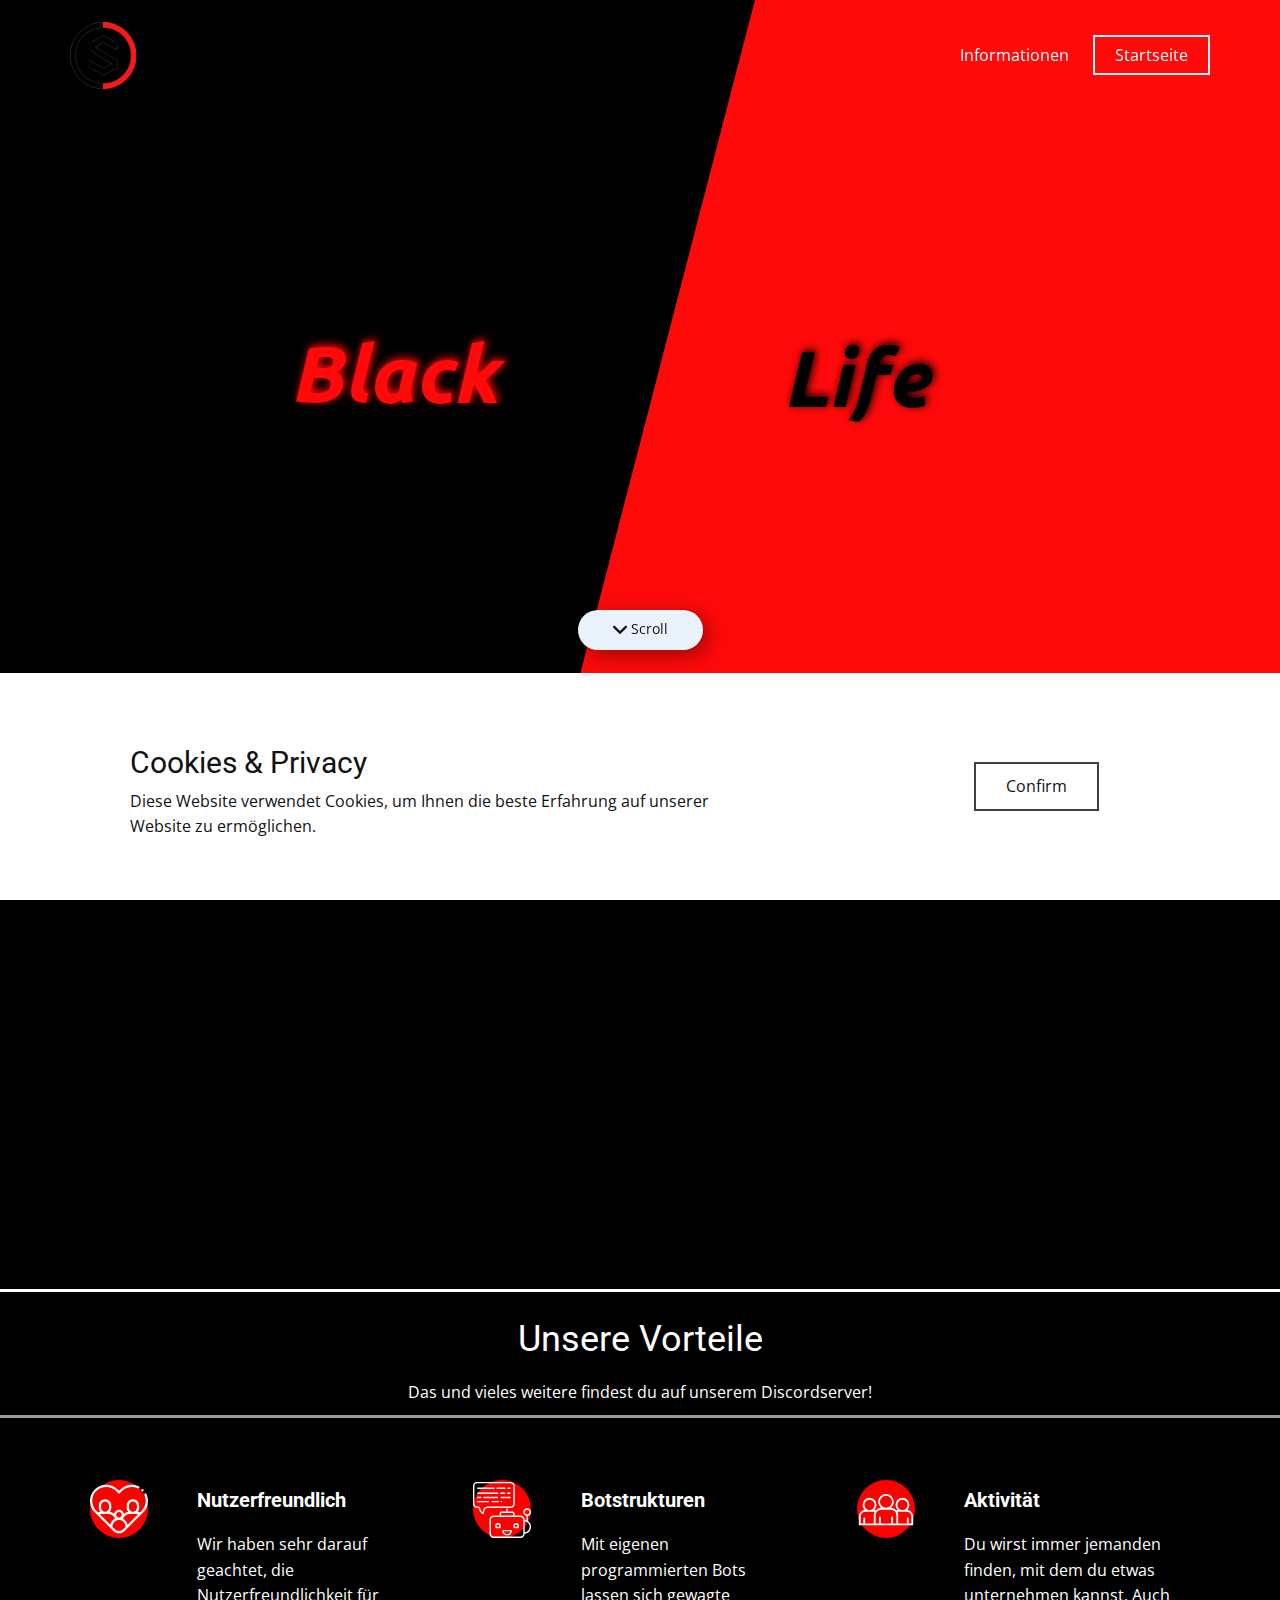
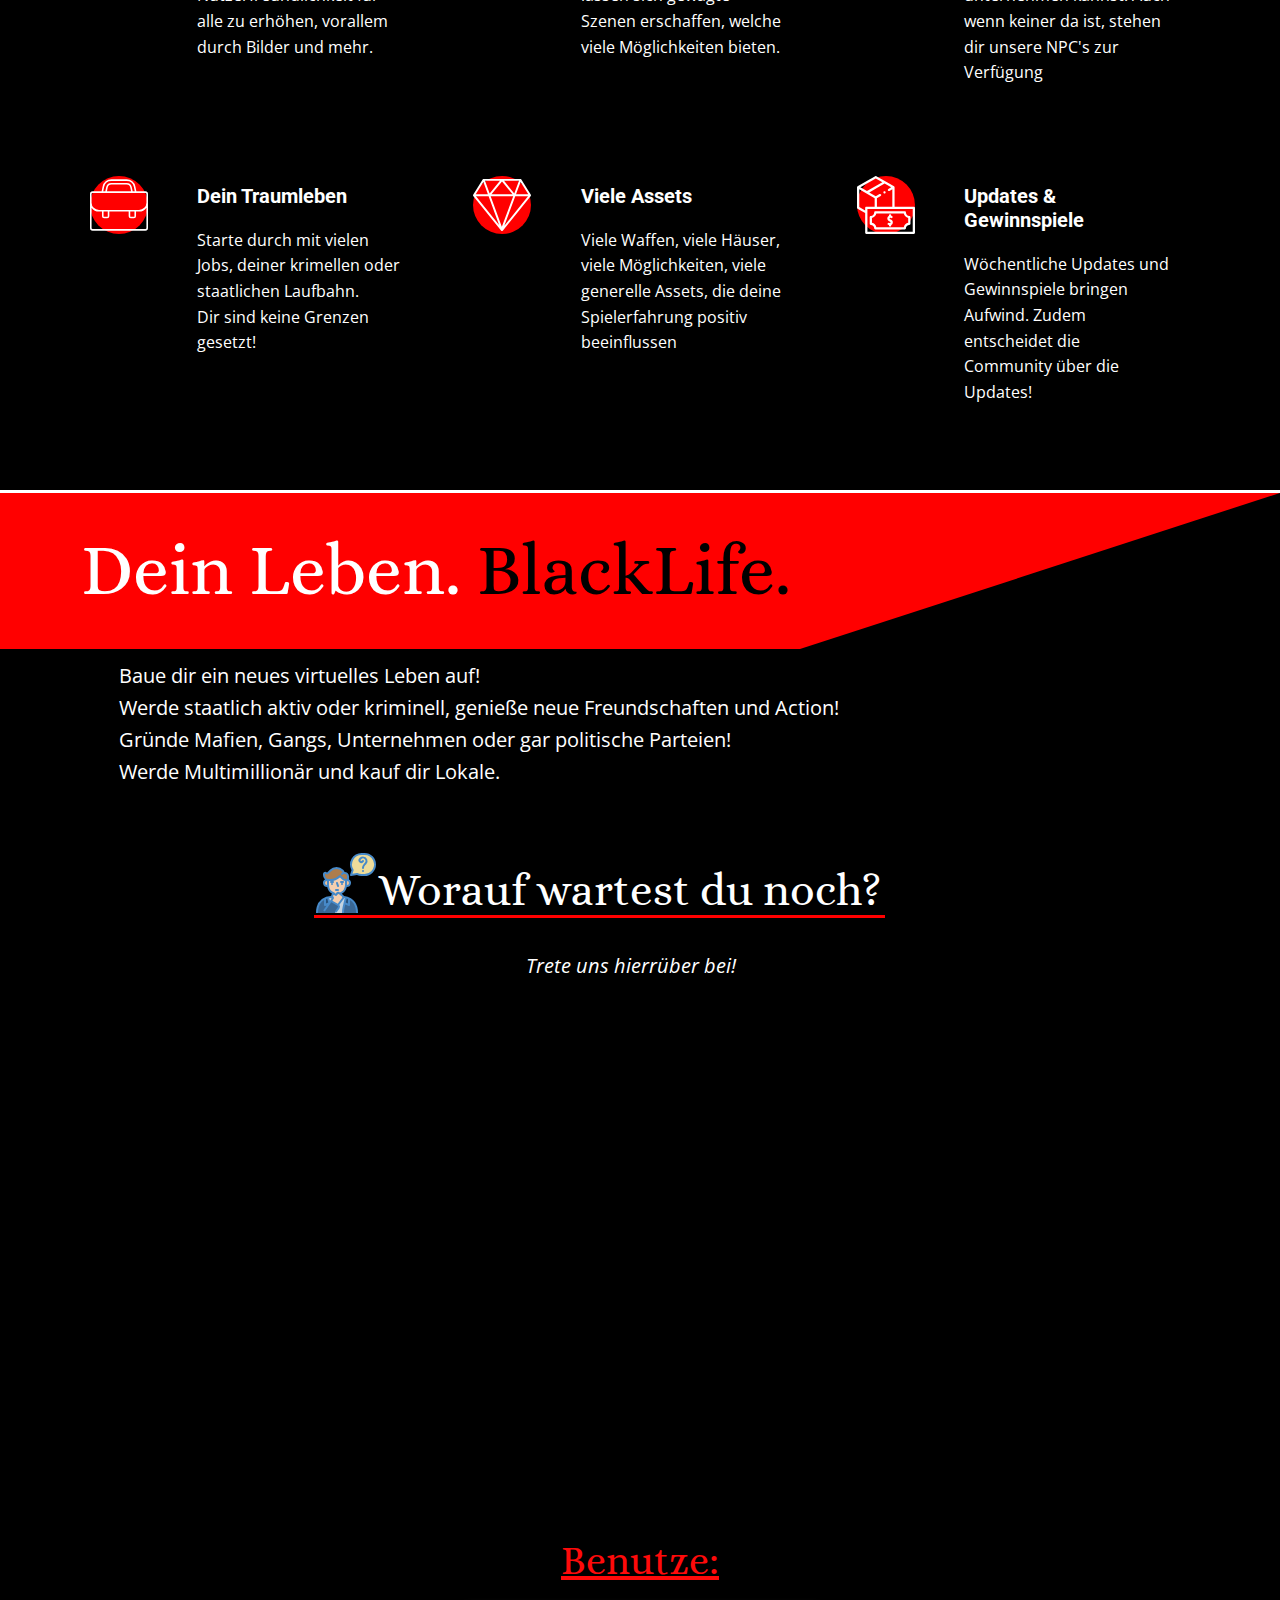
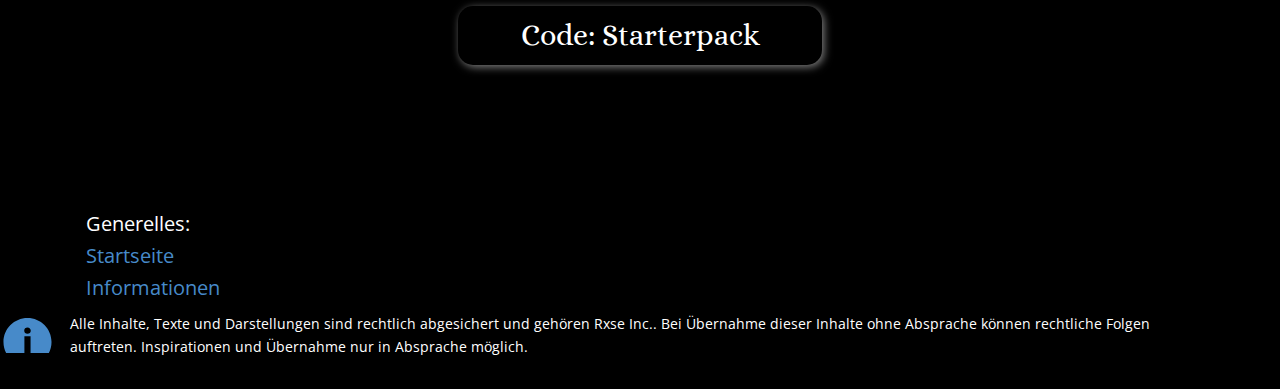
==== commit 26cb4333: "main" ====
--- a/index.html
+++ b/index.html
@@ -5,15 +5,13 @@
     <meta charset="utf-8">
     <meta name="keywords" content="the end., your style, About Studio, About Our Perfect Team">
     <meta name="description" content="">
-    <meta name="page_type" content="np-template-header-footer-from-plugin">
     <title>Startseite</title>
     <link rel="stylesheet" href="nicepage.css" media="screen">
 <link rel="stylesheet" href="Startseite.css" media="screen">
     <script class="u-script" type="text/javascript" src="jquery.js" defer=""></script>
     <script class="u-script" type="text/javascript" src="nicepage.js" defer=""></script>
-    <link id="u-theme-google-font" rel="stylesheet" href="https://fonts.googleapis.com/css?family=Roboto:100,100i,300,300i,400,400i,500,500i,700,700i,900,900i|Open+Sans:300,300i,400,400i,600,600i,700,700i,800,800i">
+    <link id="u-theme-google-font" rel="stylesheet" href="https://fonts.googleapis.com/css?family=Roboto:100,100i,300,300i,400,400i,500,500i,700,700i,900,900i|Open+Sans:300,300i,400,400i,500,500i,600,600i,700,700i,800,800i">
     <link id="u-page-google-font" rel="stylesheet" href="https://fonts.googleapis.com/css?family=Ubuntu:300,300i,400,400i,500,500i,700,700i|Alice:400">
-    
     
     
     
@@ -31,30 +29,29 @@
     <meta property="og:description" content="">
     <meta property="og:type" content="website">
   </head>
-  <body data-home-page="Startseite.html" data-home-page-title="Startseite" class="u-body u-overlap u-overlap-transparent"><header class="u-clearfix u-header u-header" id="sec-6330"><div class="u-clearfix u-sheet u-sheet-1">
+  <body data-home-page="Startseite.html" data-home-page-title="Startseite" class="u-body u-overlap u-overlap-transparent u-xl-mode"><header class="u-clearfix u-header u-sticky u-sticky-fb0e" id="sec-6330"><div class="u-clearfix u-sheet u-sheet-1">
         <a href="Startseite.html" data-page-id="20356528" class="u-image u-logo u-image-1" data-image-width="139" data-image-height="140" title="Startseite">
           <img src="images/Blacklifepfp-removebg-preview1.png" class="u-logo-image u-logo-image-1">
         </a>
         <nav class="u-menu u-menu-dropdown u-offcanvas u-menu-1">
           <div class="menu-collapse" style="font-size: 1rem; letter-spacing: 0px;">
             <a class="u-button-style u-custom-left-right-menu-spacing u-custom-padding-bottom u-custom-text-active-color u-custom-text-color u-custom-text-hover-color u-custom-top-bottom-menu-spacing u-nav-link u-text-active-palette-1-base u-text-hover-palette-2-base" href="#">
-              <svg><use xmlns:xlink="http://www.w3.org/1999/xlink" xlink:href="#menu-hamburger"></use></svg>
-              <svg version="1.1" xmlns="http://www.w3.org/2000/svg" xmlns:xlink="http://www.w3.org/1999/xlink"><defs><symbol id="menu-hamburger" viewBox="0 0 16 16" style="width: 16px; height: 16px;"><rect y="1" width="16" height="2"></rect><rect y="7" width="16" height="2"></rect><rect y="13" width="16" height="2"></rect>
-</symbol>
-</defs></svg>
+              <svg class="u-svg-link" viewBox="0 0 24 24"><use xmlns:xlink="http://www.w3.org/1999/xlink" xlink:href="#menu-hamburger"></use></svg>
+              <svg class="u-svg-content" version="1.1" id="menu-hamburger" viewBox="0 0 16 16" x="0px" y="0px" xmlns:xlink="http://www.w3.org/1999/xlink" xmlns="http://www.w3.org/2000/svg"><g><rect y="1" width="16" height="2"></rect><rect y="7" width="16" height="2"></rect><rect y="13" width="16" height="2"></rect>
+</g></svg>
             </a>
           </div>
           <div class="u-custom-menu u-nav-container">
-            <ul class="u-nav u-spacing-2 u-unstyled u-nav-1"><li class="u-nav-item"><a class="u-border-2 u-border-active-palette-1-light-3 u-border-hover-grey-50 u-button-style u-nav-link u-text-active-black u-text-grey-90 u-text-hover-palette-3-light-3" href="Hub.html" style="padding: 10px 20px;">Hub</a>
-</li><li class="u-nav-item"><a class="u-border-2 u-border-active-palette-1-light-3 u-border-hover-grey-50 u-button-style u-nav-link u-text-active-black u-text-grey-90 u-text-hover-palette-3-light-3" href="Startseite.html" style="padding: 10px 20px;">Startseite</a>
+            <ul class="u-nav u-spacing-2 u-unstyled u-nav-1"><li class="u-nav-item"><a class="u-border-2 u-border-active-palette-1-light-3 u-border-hover-grey-50 u-button-style u-nav-link u-text-active-white u-text-hover-palette-3-light-3 u-text-white" href="Informationen.html" style="padding: 10px 20px;">Informationen</a>
+</li><li class="u-nav-item"><a class="u-border-2 u-border-active-palette-1-light-3 u-border-hover-grey-50 u-button-style u-nav-link u-text-active-white u-text-hover-palette-3-light-3 u-text-white" href="Startseite.html" style="padding: 10px 20px;">Startseite</a>
 </li></ul>
           </div>
           <div class="u-custom-menu u-nav-container-collapse">
             <div class="u-black u-container-style u-inner-container-layout u-opacity u-opacity-95 u-sidenav">
               <div class="u-inner-container-layout u-sidenav-overflow">
                 <div class="u-menu-close"></div>
-                <ul class="u-align-center u-nav u-popupmenu-items u-unstyled u-nav-2"><li class="u-nav-item"><a class="u-button-style u-nav-link" href="Hub.html" style="padding: 10px 20px;">Hub</a>
-</li><li class="u-nav-item"><a class="u-button-style u-nav-link" href="Startseite.html" style="padding: 10px 20px;">Startseite</a>
+                <ul class="u-align-center u-nav u-popupmenu-items u-unstyled u-nav-2"><li class="u-nav-item"><a class="u-button-style u-nav-link" href="Informationen.html">Informationen</a>
+</li><li class="u-nav-item"><a class="u-button-style u-nav-link" href="Startseite.html">Startseite</a>
 </li></ul>
               </div>
             </div>
@@ -71,16 +68,12 @@
         <div class="u-shape u-shape-circle u-white u-shape-2" data-animation-name="fadeIn" data-animation-duration="1000" data-animation-delay="1000"></div>
         <div class="u-image u-image-circle u-preserve-proportions u-image-1" alt="" data-image-width="139" data-image-height="140" data-animation-name="fadeIn" data-animation-duration="1000" data-animation-delay="750"></div>
         <h1 class="u-custom-font u-font-ubuntu u-text u-text-custom-color-4 u-text-default u-text-1" data-animation-name="fadeIn" data-animation-duration="1000" data-animation-delay="0">Black</h1>
-        <h1 class="u-custom-font u-font-ubuntu u-text u-text-black u-text-default u-text-2" data-animation-name="fadeIn" data-animation-duration="1000" data-animation-delay="500">Life</h1>
-        <div class="u-hidden-lg u-hidden-md u-hidden-sm u-hidden-xs u-shape u-shape-svg u-text-black u-shape-3">
-          <svg class="u-svg-link" preserveAspectRatio="none" viewBox="0 0 160 120" style=""><use xmlns:xlink="http://www.w3.org/1999/xlink" xlink:href="#svg-3b6e"></use></svg>
-          <svg class="u-svg-content" viewBox="0 0 160 120" x="0px" y="0px" id="svg-3b6e"><path d="M126.9,120H0L33.1,0H160L126.9,120z"></path></svg>
-        </div>
         <a href="Startseite.html#carousel_4452" data-page-id="20356528" class="u-btn u-btn-round u-button-style u-hover-palette-1-light-2 u-palette-1-light-3 u-radius-50 u-btn-1" data-animation-name="fadeIn" data-animation-duration="1000" data-animation-delay="500"><span class="u-icon"><svg class="u-svg-content" viewBox="0 0 30.727 30.727" x="0px" y="0px" style="width: 1em; height: 1em;"><path d="M29.994,10.183L15.363,24.812L0.733,10.184c-0.977-0.978-0.977-2.561,0-3.536c0.977-0.977,2.559-0.976,3.536,0   l11.095,11.093L26.461,6.647c0.977-0.976,2.559-0.976,3.535,0C30.971,7.624,30.971,9.206,29.994,10.183z"></path></svg><img></span>&nbsp;Scroll
         </a>
+        <h1 class="u-custom-font u-font-ubuntu u-text u-text-black u-text-default u-text-2" data-animation-name="fadeIn" data-animation-duration="1000" data-animation-delay="500">Life</h1>
       </div>
     </section>
-    <section class="u-black u-clearfix u-valign-bottom-lg u-valign-bottom-xl u-valign-top-md u-valign-top-sm u-valign-top-xs u-section-2" id="carousel_4452">
+    <section class="u-black u-clearfix u-valign-bottom u-section-2" id="carousel_4452">
       <div class="u-border-3 u-border-white u-expanded-width u-line u-line-horizontal u-line-1"></div>
       <div class="u-clearfix u-layout-wrap u-layout-wrap-1">
         <div class="u-layout">
@@ -164,9 +157,9 @@
             </div>
           </div>
           <div class="u-container-style u-list-item u-repeater-item">
-            <div class="u-container-layout u-similar-container u-container-layout-9"><span class="u-custom-color-3 u-icon u-icon-circle u-spacing-15 u-icon-5">
-            <svg class="u-svg-link" preserveAspectRatio="xMidYMin slice" viewBox="0 0 59.986 59.986" style=""><use xmlns:xlink="http://www.w3.org/1999/xlink" xlink:href="#svg-0575"></use></svg>
-            <svg xmlns="http://www.w3.org/2000/svg" xmlns:xlink="http://www.w3.org/1999/xlink" version="1.1" xml:space="preserve" class="u-svg-content" viewBox="0 0 59.986 59.986" x="0px" y="0px" id="svg-0575" style="enable-background:new 0 0 59.986 59.986;"><path d="M59.972,20.164c0.007-0.041,0.011-0.081,0.013-0.123c0.002-0.049,0.001-0.096-0.003-0.145  c-0.004-0.042-0.01-0.082-0.02-0.123c-0.011-0.048-0.026-0.094-0.044-0.14c-0.009-0.024-0.011-0.049-0.022-0.072  c-0.008-0.017-0.022-0.03-0.031-0.047c-0.009-0.017-0.013-0.035-0.023-0.052l-10-16c-0.046-0.073-0.1-0.139-0.161-0.197  c-0.001-0.001-0.002-0.001-0.003-0.002c-0.086-0.081-0.188-0.139-0.297-0.185c-0.014-0.006-0.023-0.018-0.038-0.024  c-0.011-0.004-0.023-0.002-0.034-0.005c-0.101-0.034-0.205-0.057-0.314-0.057h-38c-0.108,0-0.211,0.023-0.31,0.056  c-0.011,0.003-0.022,0.001-0.032,0.005c-0.015,0.005-0.024,0.017-0.038,0.023c-0.104,0.043-0.202,0.099-0.287,0.175  c-0.005,0.005-0.012,0.008-0.017,0.012c-0.062,0.058-0.117,0.125-0.163,0.198l-10,16c-0.01,0.016-0.014,0.035-0.023,0.052  c-0.009,0.017-0.023,0.03-0.031,0.047c-0.011,0.023-0.013,0.048-0.023,0.072c-0.018,0.046-0.033,0.092-0.044,0.14  c-0.009,0.041-0.016,0.082-0.02,0.124C0,19.945-0.001,19.993,0.001,20.041c0.002,0.042,0.006,0.082,0.013,0.123  c0.008,0.048,0.021,0.095,0.037,0.142c0.013,0.039,0.027,0.077,0.045,0.115c0.009,0.018,0.012,0.038,0.022,0.056  c0.016,0.029,0.04,0.051,0.058,0.078c0.014,0.021,0.022,0.044,0.039,0.064l28.989,35.986c0.002,0.003,0.004,0.005,0.006,0.007  l0.005,0.007c0.003,0.004,0.008,0.005,0.011,0.009c0.082,0.099,0.184,0.174,0.295,0.234c0.03,0.016,0.058,0.03,0.089,0.043  c0.121,0.051,0.249,0.087,0.383,0.087c0.114,0,0.229-0.02,0.343-0.061c0.017-0.006,0.028-0.02,0.045-0.027  c0.051-0.021,0.091-0.055,0.137-0.084c0.076-0.048,0.147-0.098,0.206-0.163c0.014-0.015,0.035-0.022,0.048-0.038l29-36  c0.016-0.02,0.024-0.044,0.039-0.064c0.019-0.027,0.042-0.049,0.058-0.078c0.01-0.018,0.013-0.038,0.022-0.056  c0.018-0.038,0.032-0.075,0.045-0.115C59.95,20.259,59.964,20.213,59.972,20.164z M32.095,4.993h15.459l-4.86,13.045L32.095,4.993z   M40.892,18.993H19.095L29.993,5.58L40.892,18.993z M17.222,18.125L12.423,4.993h15.469L17.222,18.125z M41.593,20.993  L29.818,52.599L18.269,20.993H41.593z M49.221,6.246l7.967,12.748H44.472L49.221,6.246z M10.756,6.259l4.653,12.734H2.798  L10.756,6.259z M16.14,20.993l10.839,29.664L3.083,20.993H16.14z M32.39,51.423l11.337-30.43h13.176L32.39,51.423z"></path></svg>
+            <div class="u-container-layout u-similar-container u-container-layout-9"><span class="u-custom-color-3 u-icon u-icon-circle u-spacing-15 u-icon-5"><svg class="u-svg-link" preserveAspectRatio="xMidYMin slice" viewBox="0 0 59.986 59.986" style=""><use xmlns:xlink="http://www.w3.org/1999/xlink" xlink:href="#svg-eb21"></use></svg><svg class="u-svg-content" viewBox="0 0 59.986 59.986" x="0px" y="0px" id="svg-eb21" style="enable-background:new 0 0 59.986 59.986;"><path d="M59.972,20.164c0.007-0.041,0.011-0.081,0.013-0.123c0.002-0.049,0.001-0.096-0.003-0.145  c-0.004-0.042-0.01-0.082-0.02-0.123c-0.011-0.048-0.026-0.094-0.044-0.14c-0.009-0.024-0.011-0.049-0.022-0.072  c-0.008-0.017-0.022-0.03-0.031-0.047c-0.009-0.017-0.013-0.035-0.023-0.052l-10-16c-0.046-0.073-0.1-0.139-0.161-0.197  c-0.001-0.001-0.002-0.001-0.003-0.002c-0.086-0.081-0.188-0.139-0.297-0.185c-0.014-0.006-0.023-0.018-0.038-0.024  c-0.011-0.004-0.023-0.002-0.034-0.005c-0.101-0.034-0.205-0.057-0.314-0.057h-38c-0.108,0-0.211,0.023-0.31,0.056  c-0.011,0.003-0.022,0.001-0.032,0.005c-0.015,0.005-0.024,0.017-0.038,0.023c-0.104,0.043-0.202,0.099-0.287,0.175  c-0.005,0.005-0.012,0.008-0.017,0.012c-0.062,0.058-0.117,0.125-0.163,0.198l-10,16c-0.01,0.016-0.014,0.035-0.023,0.052  c-0.009,0.017-0.023,0.03-0.031,0.047c-0.011,0.023-0.013,0.048-0.023,0.072c-0.018,0.046-0.033,0.092-0.044,0.14  c-0.009,0.041-0.016,0.082-0.02,0.124C0,19.945-0.001,19.993,0.001,20.041c0.002,0.042,0.006,0.082,0.013,0.123  c0.008,0.048,0.021,0.095,0.037,0.142c0.013,0.039,0.027,0.077,0.045,0.115c0.009,0.018,0.012,0.038,0.022,0.056  c0.016,0.029,0.04,0.051,0.058,0.078c0.014,0.021,0.022,0.044,0.039,0.064l28.989,35.986c0.002,0.003,0.004,0.005,0.006,0.007  l0.005,0.007c0.003,0.004,0.008,0.005,0.011,0.009c0.082,0.099,0.184,0.174,0.295,0.234c0.03,0.016,0.058,0.03,0.089,0.043  c0.121,0.051,0.249,0.087,0.383,0.087c0.114,0,0.229-0.02,0.343-0.061c0.017-0.006,0.028-0.02,0.045-0.027  c0.051-0.021,0.091-0.055,0.137-0.084c0.076-0.048,0.147-0.098,0.206-0.163c0.014-0.015,0.035-0.022,0.048-0.038l29-36  c0.016-0.02,0.024-0.044,0.039-0.064c0.019-0.027,0.042-0.049,0.058-0.078c0.01-0.018,0.013-0.038,0.022-0.056  c0.018-0.038,0.032-0.075,0.045-0.115C59.95,20.259,59.964,20.213,59.972,20.164z M32.095,4.993h15.459l-4.86,13.045L32.095,4.993z   M40.892,18.993H19.095L29.993,5.58L40.892,18.993z M17.222,18.125L12.423,4.993h15.469L17.222,18.125z M41.593,20.993  L29.818,52.599L18.269,20.993H41.593z M49.221,6.246l7.967,12.748H44.472L49.221,6.246z M10.756,6.259l4.653,12.734H2.798  L10.756,6.259z M16.14,20.993l10.839,29.664L3.083,20.993H16.14z M32.39,51.423l11.337-30.43h13.176L32.39,51.423z"></path></svg>
+            
+            
           </span>
               <div class="u-container-style u-group u-video-cover u-group-5">
                 <div class="u-container-layout u-container-layout-10">
@@ -212,8 +205,7 @@
       <div class="u-clearfix u-custom-html u-custom-html-1">
         <iframe src="https://discord.com/widget?id=864822580854652959&amp;theme=dark" width="350" height="500" allowtransparency="true" frameborder="0" sandbox="allow-popups allow-popups-to-escape-sandbox allow-same-origin allow-scripts"></iframe>
       </div>
-      <h1 class="u-custom-font u-text u-text-default-xl u-text-5">
-        <span style="text-decoration: underline !important;" class="u-text-palette-2-light-1">Bonusitems</span> gefällig?
+      <h1 class="u-custom-font u-text u-text-custom-color-4 u-text-default-xl u-text-5"><u>Benutze:</u>
       </h1>
       <div class="u-black u-container-style u-group u-radius-15 u-shape-round u-group-1">
         <div class="u-container-layout u-valign-middle u-container-layout-1">
@@ -221,28 +213,16 @@
         </div>
       </div>
     </section>
-    <section class="u-clearfix u-gradient u-section-5" id="sec-0897">
-      <div class="u-clearfix u-sheet u-sheet-1"></div>
-    </section>
-    
-    
-    
-    <footer class="u-align-center u-clearfix u-footer" id="sec-0d5c"><div class="u-clearfix u-sheet u-sheet-1">
-        <p class="u-align-left u-large-text u-text u-text-variant u-text-1">Generelles:</p>
-        <p class="u-align-left u-large-text u-text u-text-variant u-text-2">
-          <a class="u-active-none u-border-none u-btn u-button-link u-button-style u-hover-none u-none u-text-palette-1-base u-btn-1" href="Startseite.html" data-page-id="20356528">Startseite</a>
-        </p>
-        <p class="u-align-left u-large-text u-text u-text-variant u-text-3">
-          <a class="u-active-none u-border-none u-btn u-button-link u-button-style u-hover-none u-none u-text-palette-1-base u-btn-2" href="Hub.html" data-page-id="58772905">Das Hub<br>
-          </a>
-        </p>
-        <p class="u-align-left u-small-text u-text u-text-variant u-text-4">Alle Inhalte, Texte und Darstellungen sind rechtlich abgesichert und gehören Rxse Inc.. Bei Übernahme dieser Inhalte ohne Absprache können rechtliche Folgen auftreten und hohe Bußgelder aufkommen lassen. Inspirationen werden ebenfalls nicht gern gesehen.&nbsp;</p><span class="u-icon u-icon-circle u-text-palette-1-base u-icon-1"><svg class="u-svg-link" preserveAspectRatio="xMidYMin slice" viewBox="0 0 28.621 28.621" style=""><use xmlns:xlink="http://www.w3.org/1999/xlink" xlink:href="#svg-03e6"></use></svg><svg class="u-svg-content" viewBox="0 0 28.621 28.621" x="0px" y="0px" id="svg-03e6" style="enable-background:new 0 0 28.621 28.621;"><g><path d="M14.311,0c-6.904,0-12.5,5.596-12.5,12.5c0,4.723,2.618,8.828,6.48,10.955l-0.147,5.166l5.898-3.635   C14.131,24.988,14.22,25,14.311,25c6.904,0,12.5-5.596,12.5-12.5C26.811,5.596,21.215,0,14.311,0z M15.903,19.784h-3.203V9.474   h3.203V19.784z M14.28,8.211c-1.013,0-1.687-0.718-1.665-1.604c-0.021-0.927,0.652-1.624,1.686-1.624   c1.033,0,1.689,0.697,1.71,1.624C16.01,7.493,15.332,8.211,14.28,8.211z"></path>
-</g></svg></span>
-      </div></footer><span style="height: 64px; width: 64px; margin-left: 0px; margin-right: auto; margin-top: 0px; background-image: linear-gradient(#fbeced, #db545a); right: 20px; bottom: 20px;" class="u-back-to-top u-gradient u-icon u-icon-circle u-opacity u-opacity-85 u-spacing-15" data-href="#">
-        <svg class="u-svg-link" preserveAspectRatio="xMidYMin slice" viewBox="0 0 551.13 551.13"><use xmlns:xlink="http://www.w3.org/1999/xlink" xlink:href="#svg-1d98"></use></svg>
-        <svg class="u-svg-content" enable-background="new 0 0 551.13 551.13" viewBox="0 0 551.13 551.13" xmlns="http://www.w3.org/2000/svg" id="svg-1d98"><path d="m275.565 189.451 223.897 223.897h51.668l-275.565-275.565-275.565 275.565h51.668z"></path></svg>
-    </span>
-  <section class="u-align-center u-clearfix u-cookies-consent u-white u-cookies-consent" id="sec-bb2e">
+    
+    
+    
+    <footer class="u-align-center u-black u-clearfix u-footer u-footer" id="sec-0d5c"><p class="u-align-left u-large-text u-text u-text-variant u-text-1">Generelles:</p><p class="u-align-left u-large-text u-text u-text-variant u-text-2">
+        <a class="u-active-none u-border-none u-btn u-button-link u-button-style u-hover-none u-none u-text-palette-1-base u-btn-1" href="Startseite.html" data-page-id="20356528">Startseite</a>
+      </p><p class="u-align-left u-large-text u-text u-text-variant u-text-3">
+        <a class="u-active-none u-border-none u-btn u-button-link u-button-style u-hover-none u-none u-text-palette-1-base u-btn-2" href="Informationen.html" data-page-id="58772905">Informationen<br>
+        </a>
+      </p><p class="u-align-left u-small-text u-text u-text-variant u-text-4">Alle Inhalte, Texte und Darstellungen sind rechtlich abgesichert und gehören Rxse Inc.. Bei Übernahme dieser Inhalte ohne Absprache können rechtliche Folgen auftreten. Inspirationen und Übernahme nur in Absprache möglich.</p><span class="u-icon u-icon-circle u-text-palette-1-base u-icon-1"><svg class="u-svg-link" preserveAspectRatio="xMidYMin slice" viewBox="0 0 28.621 28.621" style=""><use xmlns:xlink="http://www.w3.org/1999/xlink" xlink:href="#svg-03e6"></use></svg><svg class="u-svg-content" viewBox="0 0 28.621 28.621" x="0px" y="0px" id="svg-03e6" style="enable-background:new 0 0 28.621 28.621;"><g><path d="M14.311,0c-6.904,0-12.5,5.596-12.5,12.5c0,4.723,2.618,8.828,6.48,10.955l-0.147,5.166l5.898-3.635   C14.131,24.988,14.22,25,14.311,25c6.904,0,12.5-5.596,12.5-12.5C26.811,5.596,21.215,0,14.311,0z M15.903,19.784h-3.203V9.474   h3.203V19.784z M14.28,8.211c-1.013,0-1.687-0.718-1.665-1.604c-0.021-0.927,0.652-1.624,1.686-1.624   c1.033,0,1.689,0.697,1.71,1.624C16.01,7.493,15.332,8.211,14.28,8.211z"></path>
+</g></svg></span></footer><section class="u-align-center u-clearfix u-cookies-consent u-white u-cookies-consent" id="sec-bb2e">
       <div class="u-clearfix u-sheet u-valign-middle u-sheet-1">
         <div class="u-clearfix u-expanded-width u-layout-wrap u-layout-wrap-1">
           <div class="u-gutter-0 u-layout">
@@ -263,7 +243,7 @@
           </div>
         </div>
       </div>
-    <style>.u-cookies-consent {
+    <style> .u-cookies-consent {
   background-image: none;
 }
 
@@ -395,5 +375,9 @@
   .u-cookies-consent .u-layout-cell-2 {
     min-height: 15px;
   }
-}</style></section></body>
+}</style></section><span style="height: 64px; width: 64px; margin-left: 0px; margin-right: auto; margin-top: 0px; right: 20px; bottom: 20px; padding: 10px; background-image: none;" class="u-back-to-top u-border-2 u-border-custom-color-4 u-custom-color-4 u-icon u-icon-circle u-opacity u-opacity-85 u-spacing-15" data-href="#">
+        <svg class="u-svg-link" preserveAspectRatio="xMidYMin slice" viewBox="0 0 551.13 551.13"><use xmlns:xlink="http://www.w3.org/1999/xlink" xlink:href="#svg-1d98"></use></svg>
+        <svg class="u-svg-content" enable-background="new 0 0 551.13 551.13" viewBox="0 0 551.13 551.13" xmlns="http://www.w3.org/2000/svg" id="svg-1d98"><path d="m275.565 189.451 223.897 223.897h51.668l-275.565-275.565-275.565 275.565h51.668z"></path></svg>
+    </span>
+  </body>
 </html>--- a/nicepage.css
+++ b/nicepage.css
@@ -1,3991 +1,367 @@
-/*begin-commonstyles library*//*!
- * froala_editor v3.2.3 (https://www.froala.com/wysiwyg-editor)
- * License https://froala.com/wysiwyg-editor/terms/
- * Copyright 2014-2020 Froala Labs
- */
-
-.fr-clearfix::after {
-  clear: both;
-  display: block;
-  content: "";
-  height: 0; }
-
-.fr-hide-by-clipping {
-  position: absolute;
-  width: 1px;
-  height: 1px;
-  padding: 0;
-  margin: -1px;
-  overflow: hidden;
-  clip: rect(0, 0, 0, 0);
-  border: 0; }
-
-.fr-view img.fr-rounded, .fr-view .fr-img-caption.fr-rounded img {
-  border-radius: 10px;
-  -moz-border-radius: 10px;
-  -webkit-border-radius: 10px;
-  -moz-background-clip: padding;
-  -webkit-background-clip: padding-box;
-  background-clip: padding-box; }
-
-.fr-view img.fr-shadow, .fr-view .fr-img-caption.fr-shadow img {
-  -webkit-box-shadow: 10px 10px 5px 0px #cccccc;
-  -moz-box-shadow: 10px 10px 5px 0px #cccccc;
-  box-shadow: 10px 10px 5px 0px #cccccc; }
-
-.fr-view img.fr-bordered, .fr-view .fr-img-caption.fr-bordered img {
-  border: solid 5px #CCC; }
-
-.fr-view img.fr-bordered {
-  -webkit-box-sizing: content-box;
-  -moz-box-sizing: content-box;
-  box-sizing: content-box; }
-
-.fr-view .fr-img-caption.fr-bordered img {
-  -webkit-box-sizing: border-box;
-  -moz-box-sizing: border-box;
-  box-sizing: border-box; }
-
-.fr-view {
-  word-wrap: break-word; }
-  .fr-view span[style~="color:"] a {
-    color: inherit; }
-  .fr-view strong {
-    font-weight: 700; }
-  .fr-view table {
-    border: none;
-    border-collapse: collapse;
-    empty-cells: show;
-    max-width: 100%; }
-    .fr-view table td {
-      min-width: 5px; }
-    .fr-view table.fr-dashed-borders td, .fr-view table.fr-dashed-borders th {
-      border-style: dashed; }
-    .fr-view table.fr-alternate-rows tbody tr:nth-child(2n) {
-      background: whitesmoke; }
-    .fr-view table td, .fr-view table th {
-      border: 1px solid #DDD; }
-      .fr-view table td:empty, .fr-view table th:empty {
-        height: 20px; }
-      .fr-view table td.fr-highlighted, .fr-view table th.fr-highlighted {
-        border: 1px double red; }
-      .fr-view table td.fr-thick, .fr-view table th.fr-thick {
-        border-width: 2px; }
-    .fr-view table th {
-      background: #ececec; }
-  .fr-view hr {
-    clear: both;
-    user-select: none;
-    -o-user-select: none;
-    -moz-user-select: none;
-    -khtml-user-select: none;
-    -webkit-user-select: none;
-    -ms-user-select: none;
-    break-after: always;
-    page-break-after: always; }
-  .fr-view .fr-file {
-    position: relative; }
-    .fr-view .fr-file::after {
-      position: relative;
-      content: "\1F4CE";
-      font-weight: normal; }
-  .fr-view pre {
-    white-space: pre-wrap;
-    word-wrap: break-word;
-    overflow: visible; }
-/*.fr-view[dir="rtl"] blockquote {
-  border-left: none;
-  border-right: solid 2px #5E35B1;
-  margin-right: 0;
-  padding-right: 5px;
-  padding-left: 0; }
-  .fr-view[dir="rtl"] blockquote blockquote {
-    border-color: #00BCD4; }
-    .fr-view[dir="rtl"] blockquote blockquote blockquote {
-      border-color: #43A047; }
-.fr-view blockquote {
-  border-left: solid 2px #5E35B1;
-  margin-left: 0;
-  padding-left: 5px;
-  color: #5E35B1; }
-  .fr-view blockquote blockquote {
-    border-color: #00BCD4;
-    color: #00BCD4; }
-    .fr-view blockquote blockquote blockquote {
-      border-color: #43A047;
-      color: #43A047; }*/
-  .fr-view span.fr-emoticon {
-    font-weight: normal;
-    font-family: "Apple Color Emoji","Segoe UI Emoji","NotoColorEmoji","Segoe UI Symbol","Android Emoji","EmojiSymbols";
-    display: inline;
-    line-height: 0; }
-    .fr-view span.fr-emoticon.fr-emoticon-img {
-      background-repeat: no-repeat !important;
-      font-size: inherit;
-      height: 1em;
-      width: 1em;
-      min-height: 20px;
-      min-width: 20px;
-      display: inline-block;
-      margin: -.1em .1em .1em;
-      line-height: 1;
-      vertical-align: middle; }
-  .fr-view .fr-text-gray {
-    color: #AAA !important; }
-  .fr-view .fr-text-bordered {
-    border-top: solid 1px #222;
-    border-bottom: solid 1px #222;
-    padding: 10px 0; }
-  .fr-view .fr-text-spaced {
-    letter-spacing: 1px; }
-  .fr-view .fr-text-uppercase {
-    text-transform: uppercase; }
-  .fr-view .fr-class-highlighted {
-    background-color: #ffff00; }
-  .fr-view .fr-class-code {
-    border-color: #cccccc;
-    border-radius: 2px;
-    -moz-border-radius: 2px;
-    -webkit-border-radius: 2px;
-    -moz-background-clip: padding;
-    -webkit-background-clip: padding-box;
-    background-clip: padding-box;
-    background: #f5f5f5;
-    padding: 10px;
-    font-family: "Courier New", Courier, monospace; }
-  .fr-view .fr-class-transparency {
-    opacity: 0.5; }
-  .fr-view img {
-    position: relative;
-    max-width: 100%; }
-    .fr-view img.fr-dib {
-      margin: 10px auto;
-      display: block;
-      float: none;
-      vertical-align: top; }
-      .fr-view img.fr-dib.fr-fil {
-        margin-left: 0;
-        text-align: left; }
-      .fr-view img.fr-dib.fr-fir {
-        margin-right: 0;
-        text-align: right; }
-    .fr-view img.fr-dii {
-      display: inline-block;
-      float: none;
-      vertical-align: bottom;
-      margin-left: 5px;
-      margin-right: 5px;
-      max-width: calc(100% - (2 * 5px)); }
-      .fr-view img.fr-dii.fr-fil {
-        float: left;
-        margin: 10px 15px 10px 0;
-        max-width: calc(100% - 5px); }
-      .fr-view img.fr-dii.fr-fir {
-        float: right;
-        margin: 10px 0 10px 15px;
-        max-width: calc(100% - 5px); }
-  .fr-view span.fr-img-caption {
-    position: relative;
-    max-width: 100%; }
-    .fr-view span.fr-img-caption.fr-dib {
-      margin: 5px auto;
-      display: block;
-      float: none;
-      vertical-align: top; }
-      .fr-view span.fr-img-caption.fr-dib.fr-fil {
-        margin-left: 0;
-        text-align: left; }
-      .fr-view span.fr-img-caption.fr-dib.fr-fir {
-        margin-right: 0;
-        text-align: right; }
-    .fr-view span.fr-img-caption.fr-dii {
-      display: inline-block;
-      float: none;
-      vertical-align: bottom;
-      margin-left: 5px;
-      margin-right: 5px;
-      max-width: calc(100% - (2 * 5px)); }
-      .fr-view span.fr-img-caption.fr-dii.fr-fil {
-        float: left;
-        margin: 5px 5px 5px 0;
-        max-width: calc(100% - 5px); }
-      .fr-view span.fr-img-caption.fr-dii.fr-fir {
-        float: right;
-        margin: 5px 0 5px 5px;
-        max-width: calc(100% - 5px); }
-  .fr-view .fr-video {
-    text-align: center;
-    position: relative; }
-    .fr-view .fr-video.fr-rv {
-      padding-bottom: 56.25%;
-      padding-top: 30px;
-      height: 0;
-      overflow: hidden; }
-      .fr-view .fr-video.fr-rv > iframe, .fr-view .fr-video.fr-rv object, .fr-view .fr-video.fr-rv embed {
-        position: absolute !important;
-        top: 0;
-        left: 0;
-        width: 100%;
-        height: 100%; }
-    .fr-view .fr-video > * {
-      -webkit-box-sizing: content-box;
-      -moz-box-sizing: content-box;
-      box-sizing: content-box;
-      max-width: 100%;
-      border: none; }
-    .fr-view .fr-video.fr-dvb {
-      display: block;
-      clear: both; }
-      .fr-view .fr-video.fr-dvb.fr-fvl {
-        text-align: left; }
-      .fr-view .fr-video.fr-dvb.fr-fvr {
-        text-align: right; }
-    .fr-view .fr-video.fr-dvi {
-      display: inline-block; }
-      .fr-view .fr-video.fr-dvi.fr-fvl {
-        float: left; }
-      .fr-view .fr-video.fr-dvi.fr-fvr {
-        float: right; }
-  .fr-view a.fr-strong {
-    font-weight: 700; }
-  .fr-view a.fr-green {
-    color: green; }
-  .fr-view .fr-img-caption {
-    text-align: center; }
-    .fr-view .fr-img-caption .fr-img-wrap {
-      padding: 0;
-      margin: auto;
-      text-align: center;
-      width: 100%; }
-      .fr-view .fr-img-caption .fr-img-wrap a {
-        display: block; }
-      .fr-view .fr-img-caption .fr-img-wrap img {
-        display: block;
-        margin: auto;
-        width: 100%; }
-      .fr-view .fr-img-caption .fr-img-wrap > span {
-        margin: auto;
-        display: block;
-        padding: 5px 5px 10px;
-        font-size: 14px;
-        font-weight: initial;
-        -webkit-box-sizing: border-box;
-        -moz-box-sizing: border-box;
-        box-sizing: border-box;
-        -webkit-opacity: 0.9;
-        -moz-opacity: 0.9;
-        opacity: 0.9;
-        -ms-filter: "progid:DXImageTransform.Microsoft.Alpha(Opacity=0)";
-        width: 100%;
-        text-align: center; }
-  .fr-view button.fr-rounded, .fr-view input.fr-rounded, .fr-view textarea.fr-rounded {
-    border-radius: 10px;
-    -moz-border-radius: 10px;
-    -webkit-border-radius: 10px;
-    -moz-background-clip: padding;
-    -webkit-background-clip: padding-box;
-    background-clip: padding-box; }
-  .fr-view button.fr-large, .fr-view input.fr-large, .fr-view textarea.fr-large {
-    font-size: 24px; }
-  .fr-view ul, .fr-view ol {
-    list-style-position: inside; }
-
-/**
- * Image style.
- */
-a.fr-view.fr-strong {
-  font-weight: 700; }
-a.fr-view.fr-green {
-  color: green; }
-
-/**
- * Link style.
- */
-img.fr-view {
-  position: relative;
-  max-width: 100%; }
-  img.fr-view.fr-dib {
-    margin: 5px auto;
-    display: block;
-    float: none;
-    vertical-align: top; }
-    img.fr-view.fr-dib.fr-fil {
-      margin-left: 0;
-      text-align: left; }
-    img.fr-view.fr-dib.fr-fir {
-      margin-right: 0;
-      text-align: right; }
-  img.fr-view.fr-dii {
-    display: inline-block;
-    float: none;
-    vertical-align: bottom;
-    margin-left: 5px;
-    margin-right: 5px;
-    max-width: calc(100% - (2 * 5px)); }
-    img.fr-view.fr-dii.fr-fil {
-      float: left;
-      margin: 5px 5px 5px 0;
-      max-width: calc(100% - 5px); }
-    img.fr-view.fr-dii.fr-fir {
-      float: right;
-      margin: 5px 0 5px 5px;
-      max-width: calc(100% - 5px); }
-
-span.fr-img-caption.fr-view {
-  position: relative;
-  max-width: 100%; }
-  span.fr-img-caption.fr-view.fr-dib {
-    margin: 5px auto;
-    display: block;
-    float: none;
-    vertical-align: top; }
-    span.fr-img-caption.fr-view.fr-dib.fr-fil {
-      margin-left: 0;
-      text-align: left; }
-    span.fr-img-caption.fr-view.fr-dib.fr-fir {
-      margin-right: 0;
-      text-align: right; }
-  span.fr-img-caption.fr-view.fr-dii {
-    display: inline-block;
-    float: none;
-    vertical-align: bottom;
-    margin-left: 5px;
-    margin-right: 5px;
-    max-width: calc(100% - (2 * 5px)); }
-    span.fr-img-caption.fr-view.fr-dii.fr-fil {
-      float: left;
-      margin: 5px 5px 5px 0;
-      max-width: calc(100% - 5px); }
-    span.fr-img-caption.fr-view.fr-dii.fr-fir {
-      float: right;
-      margin: 5px 0 5px 5px;
-      max-width: calc(100% - 5px); }
-/*end-commonstyles library*//*begin-commonstyles library*/@charset "UTF-8";
-
-/*!
- * animate.css -https://daneden.github.io/animate.css/
- * Version - 3.7.2
- * Licensed under the MIT license - http://opensource.org/licenses/MIT
- *
- * Copyright (c) 2019 Daniel Eden
+/*begin-commonstyles library*//*!
+ * froala_editor v4.0.6 (https://www.froala.com/wysiwyg-editor)
+ * License https://froala.com/wysiwyg-editor/terms/
+ * Copyright 2014-2021 Froala Labs
  */
 
-@-webkit-keyframes bounce {
-  from,
-  20%,
-  53%,
-  80%,
-  to {
-    -webkit-animation-timing-function: cubic-bezier(0.215, 0.61, 0.355, 1);
-    animation-timing-function: cubic-bezier(0.215, 0.61, 0.355, 1);
-    -webkit-transform: translate3d(0, 0, 0);
-    transform: translate3d(0, 0, 0);
-  }
+.fr-clearfix::after {
+  clear: both;
+  display: block;
+  content: "";
+  height: 0; }
 
-  40%,
-  43% {
-    -webkit-animation-timing-function: cubic-bezier(0.755, 0.05, 0.855, 0.06);
-    animation-timing-function: cubic-bezier(0.755, 0.05, 0.855, 0.06);
-    -webkit-transform: translate3d(0, -30px, 0);
-    transform: translate3d(0, -30px, 0);
-  }
+.fr-hide-by-clipping {
+  position: absolute;
+  width: 1px;
+  height: 1px;
+  padding: 0;
+  margin: -1px;
+  overflow: hidden;
+  clip: rect(0, 0, 0, 0);
+  border: 0; }
 
-  70% {
-    -webkit-animation-timing-function: cubic-bezier(0.755, 0.05, 0.855, 0.06);
-    animation-timing-function: cubic-bezier(0.755, 0.05, 0.855, 0.06);
-    -webkit-transform: translate3d(0, -15px, 0);
-    transform: translate3d(0, -15px, 0);
-  }
+.fr-view img.fr-rounded, .fr-view .fr-img-caption.fr-rounded img {
+  border-radius: 10px;
+  -moz-border-radius: 10px;
+  -webkit-border-radius: 10px;
+  -moz-background-clip: padding;
+  -webkit-background-clip: padding-box;
+  background-clip: padding-box; }
 
-  90% {
-    -webkit-transform: translate3d(0, -4px, 0);
-    transform: translate3d(0, -4px, 0);
-  }
-}
+.fr-view img.fr-shadow, .fr-view .fr-img-caption.fr-shadow img {
+  -webkit-box-shadow: 10px 10px 5px 0px #cccccc;
+  -moz-box-shadow: 10px 10px 5px 0px #cccccc;
+  box-shadow: 10px 10px 5px 0px #cccccc; }
 
-@keyframes bounce {
-  from,
-  20%,
-  53%,
-  80%,
-  to {
-    -webkit-animation-timing-function: cubic-bezier(0.215, 0.61, 0.355, 1);
-    animation-timing-function: cubic-bezier(0.215, 0.61, 0.355, 1);
-    -webkit-transform: translate3d(0, 0, 0);
-    transform: translate3d(0, 0, 0);
-  }
+.fr-view img.fr-bordered, .fr-view .fr-img-caption.fr-bordered img {
+  border: solid 5px #CCC; }
 
-  40%,
-  43% {
-    -webkit-animation-timing-function: cubic-bezier(0.755, 0.05, 0.855, 0.06);
-    animation-timing-function: cubic-bezier(0.755, 0.05, 0.855, 0.06);
-    -webkit-transform: translate3d(0, -30px, 0);
-    transform: translate3d(0, -30px, 0);
-  }
+.fr-view img.fr-bordered {
+  -webkit-box-sizing: content-box;
+  -moz-box-sizing: content-box;
+  box-sizing: content-box; }
 
-  70% {
-    -webkit-animation-timing-function: cubic-bezier(0.755, 0.05, 0.855, 0.06);
-    animation-timing-function: cubic-bezier(0.755, 0.05, 0.855, 0.06);
-    -webkit-transform: translate3d(0, -15px, 0);
-    transform: translate3d(0, -15px, 0);
-  }
+.fr-view .fr-img-caption.fr-bordered img {
+  -webkit-box-sizing: border-box;
+  -moz-box-sizing: border-box;
+  box-sizing: border-box; }
 
-  90% {
-    -webkit-transform: translate3d(0, -4px, 0);
-    transform: translate3d(0, -4px, 0);
-  }
-}
+.fr-view {
+  word-wrap: break-word; }
+  .fr-view span[style~="color:"] a {
+    color: inherit; }
+  .fr-view strong {
+    font-weight: 700; }
+  .fr-view table[border='0'] td:not([class]), .fr-view table[border='0'] th:not([class]), .fr-view table[border='0'] td[class=""], .fr-view table[border='0'] th[class=""] {
+    border-width: 0px; }
+  .fr-view table {
+    border: none;
+    border-collapse: collapse;
+    empty-cells: show;
+    max-width: 100%; }
+    .fr-view table td {
+      min-width: 5px; }
+    .fr-view table.fr-dashed-borders td, .fr-view table.fr-dashed-borders th {
+      border-style: dashed; }
+    .fr-view table.fr-alternate-rows tbody tr:nth-child(2n) {
+      background: whitesmoke; }
+    .fr-view table td, .fr-view table th {
+      border: 1px solid #DDD; }
+      .fr-view table td:empty, .fr-view table th:empty {
+        height: 20px; }
+      .fr-view table td.fr-highlighted, .fr-view table th.fr-highlighted {
+        border: 1px double red; }
+      .fr-view table td.fr-thick, .fr-view table th.fr-thick {
+        border-width: 2px; }
+    .fr-view table th {
+      background: #ececec; }
+  .fr-view hr {
+    clear: both;
+    user-select: none;
+    -o-user-select: none;
+    -moz-user-select: none;
+    -khtml-user-select: none;
+    -webkit-user-select: none;
+    -ms-user-select: none;
+    break-after: always;
+    page-break-after: always; }
+  .fr-view .fr-file {
+    position: relative; }
+    .fr-view .fr-file::after {
+      position: relative;
+      content: "\1F4CE";
+      font-weight: normal; }
+  .fr-view pre {
+    white-space: pre-wrap;
+    word-wrap: break-word;
+    overflow: visible; }
+/*  .fr-view[dir="rtl"] blockquote {
+    border-left: none;
+    border-right: solid 2px #5E35B1;
+    margin-right: 0;
+    padding-right: 5px;
+    padding-left: 0; }
+    .fr-view[dir="rtl"] blockquote blockquote {
+      border-color: #00BCD4; }
+      .fr-view[dir="rtl"] blockquote blockquote blockquote {
+        border-color: #43A047; }
+  .fr-view blockquote {
+    border-left: solid 2px #5E35B1;
+    margin-left: 0;
+    padding-left: 5px;
+    color: #5E35B1; }
+    .fr-view blockquote blockquote {
+      border-color: #00BCD4;
+      color: #00BCD4; }
+      .fr-view blockquote blockquote blockquote {
+        border-color: #43A047;
+        color: #43A047; } */
+  .fr-view span.fr-emoticon {
+    font-weight: normal;
+    font-family: "Apple Color Emoji","Segoe UI Emoji","NotoColorEmoji","Segoe UI Symbol","Android Emoji","EmojiSymbols";
+    display: inline;
+    line-height: 0; }
+    .fr-view span.fr-emoticon.fr-emoticon-img {
+      background-repeat: no-repeat !important;
+      font-size: inherit;
+      height: 1em;
+      width: 1em;
+      min-height: 20px;
+      min-width: 20px;
+      display: inline-block;
+      margin: -.1em .1em .1em;
+      line-height: 1;
+      vertical-align: middle; }
+  .fr-view .fr-text-gray {
+    color: #AAA !important; }
+  .fr-view .fr-text-bordered {
+    border-top: solid 1px #222;
+    border-bottom: solid 1px #222;
+    padding: 10px 0; }
+  .fr-view .fr-text-spaced {
+    letter-spacing: 1px; }
+  .fr-view .fr-text-uppercase {
+    text-transform: uppercase; }
+  .fr-view .fr-class-highlighted {
+    background-color: #ffff00; }
+  .fr-view .fr-class-code {
+    border-color: #cccccc;
+    border-radius: 2px;
+    -moz-border-radius: 2px;
+    -webkit-border-radius: 2px;
+    -moz-background-clip: padding;
+    -webkit-background-clip: padding-box;
+    background-clip: padding-box;
+    background: #f5f5f5;
+    padding: 10px;
+    font-family: "Courier New", Courier, monospace; }
+  .fr-view .fr-class-transparency {
+    opacity: 0.5; }
+  .fr-view img {
+    position: relative;
+    max-width: 100%; }
+    .fr-view img.fr-dib {
+      margin: 10px auto;
+      display: block;
+      float: none;
+      vertical-align: top; }
+      .fr-view img.fr-dib.fr-fil {
+        margin-left: 0;
+        text-align: left; }
+      .fr-view img.fr-dib.fr-fir {
+        margin-right: 0;
+        text-align: right; }
+    .fr-view img.fr-dii {
+      display: inline-block;
+      float: none;
+      vertical-align: bottom;
+      margin-left: 5px;
+      margin-right: 5px;
+      max-width: calc(100% - (2 * 5px)); }
+      .fr-view img.fr-dii.fr-fil {
+        float: left;
+        margin: 10px 15px 10px 0;
+        max-width: calc(100% - 5px); }
+      .fr-view img.fr-dii.fr-fir {
+        float: right;
+        margin: 10px 0 10px 15px;
+        max-width: calc(100% - 5px); }
+  .fr-view span.fr-img-caption {
+    position: relative;
+    max-width: 100%; }
+    .fr-view span.fr-img-caption.fr-dib {
+      margin: 5px auto;
+      display: block;
+      float: none;
+      vertical-align: top; }
+      .fr-view span.fr-img-caption.fr-dib.fr-fil {
+        margin-left: 0;
+        text-align: left; }
+      .fr-view span.fr-img-caption.fr-dib.fr-fir {
+        margin-right: 0;
+        text-align: right; }
+    .fr-view span.fr-img-caption.fr-dii {
+      display: inline-block;
+      float: none;
+      vertical-align: bottom;
+      margin-left: 5px;
+      margin-right: 5px;
+      max-width: calc(100% - (2 * 5px)); }
+      .fr-view span.fr-img-caption.fr-dii.fr-fil {
+        float: left;
+        margin: 5px 5px 5px 0;
+        max-width: calc(100% - 5px); }
+      .fr-view span.fr-img-caption.fr-dii.fr-fir {
+        float: right;
+        margin: 5px 0 5px 5px;
+        max-width: calc(100% - 5px); }
+  .fr-view .fr-video {
+    text-align: center;
+    position: relative; }
+    .fr-view .fr-video.fr-rv {
+      padding-bottom: 56.25%;
+      padding-top: 30px;
+      height: 0;
+      overflow: hidden; }
+      .fr-view .fr-video.fr-rv > iframe, .fr-view .fr-video.fr-rv object, .fr-view .fr-video.fr-rv embed {
+        position: absolute !important;
+        top: 0;
+        left: 0;
+        width: 100%;
+        height: 100%; }
+    .fr-view .fr-video > * {
+      -webkit-box-sizing: content-box;
+      -moz-box-sizing: content-box;
+      box-sizing: content-box;
+      max-width: 100%;
+      border: none; }
+    .fr-view .fr-video.fr-dvb {
+      display: block;
+      clear: both; }
+      .fr-view .fr-video.fr-dvb.fr-fvl {
+        text-align: left; }
+      .fr-view .fr-video.fr-dvb.fr-fvr {
+        text-align: right; }
+    .fr-view .fr-video.fr-dvi {
+      display: inline-block; }
+      .fr-view .fr-video.fr-dvi.fr-fvl {
+        float: left; }
+      .fr-view .fr-video.fr-dvi.fr-fvr {
+        float: right; }
+  .fr-view a.fr-strong {
+    font-weight: 700; }
+  .fr-view a.fr-green {
+    color: green; }
+  .fr-view .fr-img-caption {
+    text-align: center; }
+    .fr-view .fr-img-caption .fr-img-wrap {
+      padding: 0;
+      margin: auto;
+      text-align: center;
+      width: 100%; }
+      .fr-view .fr-img-caption .fr-img-wrap a {
+        display: block; }
+      .fr-view .fr-img-caption .fr-img-wrap img {
+        display: block;
+        margin: auto;
+        width: 100%; }
+      .fr-view .fr-img-caption .fr-img-wrap > span {
+        margin: auto;
+        display: block;
+        padding: 5px 5px 10px;
+        font-size: 14px;
+        font-weight: initial;
+        -webkit-box-sizing: border-box;
+        -moz-box-sizing: border-box;
+        box-sizing: border-box;
+        -webkit-opacity: 0.9;
+        -moz-opacity: 0.9;
+        opacity: 0.9;
+        -ms-filter: "progid:DXImageTransform.Microsoft.Alpha(Opacity=0)";
+        width: 100%;
+        text-align: center; }
+  .fr-view button.fr-rounded, .fr-view input.fr-rounded, .fr-view textarea.fr-rounded {
+    border-radius: 10px;
+    -moz-border-radius: 10px;
+    -webkit-border-radius: 10px;
+    -moz-background-clip: padding;
+    -webkit-background-clip: padding-box;
+    background-clip: padding-box; }
+  .fr-view button.fr-large, .fr-view input.fr-large, .fr-view textarea.fr-large {
+    font-size: 24px; }
 
-.bounce {
-  -webkit-animation-name: bounce;
-  animation-name: bounce;
-  -webkit-transform-origin: center bottom;
-  transform-origin: center bottom;
-}
+/**
+ * Image style.
+ */
+a.fr-view.fr-strong {
+  font-weight: 700; }
+a.fr-view.fr-green {
+  color: green; }
 
-@-webkit-keyframes flash {
-  from,
-  50%,
-  to {
-    opacity: 1;
-  }
+/**
+ * Link style.
+ */
+img.fr-view {
+  position: relative;
+  max-width: 100%; }
+  img.fr-view.fr-dib {
+    margin: 5px auto;
+    display: block;
+    float: none;
+    vertical-align: top; }
+    img.fr-view.fr-dib.fr-fil {
+      margin-left: 0;
+      text-align: left; }
+    img.fr-view.fr-dib.fr-fir {
+      margin-right: 0;
+      text-align: right; }
+  img.fr-view.fr-dii {
+    display: inline-block;
+    float: none;
+    vertical-align: bottom;
+    margin-left: 5px;
+    margin-right: 5px;
+    max-width: calc(100% - (2 * 5px)); }
+    img.fr-view.fr-dii.fr-fil {
+      float: left;
+      margin: 5px 5px 5px 0;
+      max-width: calc(100% - 5px); }
+    img.fr-view.fr-dii.fr-fir {
+      float: right;
+      margin: 5px 0 5px 5px;
+      max-width: calc(100% - 5px); }
 
-  25%,
-  75% {
-    opacity: 0;
-  }
-}
-
-@keyframes flash {
-  from,
-  50%,
-  to {
-    opacity: 1;
-  }
-
-  25%,
-  75% {
-    opacity: 0;
-  }
-}
-
-.flash {
-  -webkit-animation-name: flash;
-  animation-name: flash;
-}
-
-/* originally authored by Nick Pettit - https://github.com/nickpettit/glide */
-
-@-webkit-keyframes pulse {
-  from {
-    -webkit-transform: scale3d(1, 1, 1);
-    transform: scale3d(1, 1, 1);
-  }
-
-  50% {
-    -webkit-transform: scale3d(1.05, 1.05, 1.05);
-    transform: scale3d(1.05, 1.05, 1.05);
-  }
-
-  to {
-    -webkit-transform: scale3d(1, 1, 1);
-    transform: scale3d(1, 1, 1);
-  }
-}
-
-@keyframes pulse {
-  from {
-    -webkit-transform: scale3d(1, 1, 1);
-    transform: scale3d(1, 1, 1);
-  }
-
-  50% {
-    -webkit-transform: scale3d(1.05, 1.05, 1.05);
-    transform: scale3d(1.05, 1.05, 1.05);
-  }
-
-  to {
-    -webkit-transform: scale3d(1, 1, 1);
-    transform: scale3d(1, 1, 1);
-  }
-}
-
-.pulse {
-  -webkit-animation-name: pulse;
-  animation-name: pulse;
-}
-
-@-webkit-keyframes rubberBand {
-  from {
-    -webkit-transform: scale3d(1, 1, 1);
-    transform: scale3d(1, 1, 1);
-  }
-
-  30% {
-    -webkit-transform: scale3d(1.25, 0.75, 1);
-    transform: scale3d(1.25, 0.75, 1);
-  }
-
-  40% {
-    -webkit-transform: scale3d(0.75, 1.25, 1);
-    transform: scale3d(0.75, 1.25, 1);
-  }
-
-  50% {
-    -webkit-transform: scale3d(1.15, 0.85, 1);
-    transform: scale3d(1.15, 0.85, 1);
-  }
-
-  65% {
-    -webkit-transform: scale3d(0.95, 1.05, 1);
-    transform: scale3d(0.95, 1.05, 1);
-  }
-
-  75% {
-    -webkit-transform: scale3d(1.05, 0.95, 1);
-    transform: scale3d(1.05, 0.95, 1);
-  }
-
-  to {
-    -webkit-transform: scale3d(1, 1, 1);
-    transform: scale3d(1, 1, 1);
-  }
-}
-
-@keyframes rubberBand {
-  from {
-    -webkit-transform: scale3d(1, 1, 1);
-    transform: scale3d(1, 1, 1);
-  }
-
-  30% {
-    -webkit-transform: scale3d(1.25, 0.75, 1);
-    transform: scale3d(1.25, 0.75, 1);
-  }
-
-  40% {
-    -webkit-transform: scale3d(0.75, 1.25, 1);
-    transform: scale3d(0.75, 1.25, 1);
-  }
-
-  50% {
-    -webkit-transform: scale3d(1.15, 0.85, 1);
-    transform: scale3d(1.15, 0.85, 1);
-  }
-
-  65% {
-    -webkit-transform: scale3d(0.95, 1.05, 1);
-    transform: scale3d(0.95, 1.05, 1);
-  }
-
-  75% {
-    -webkit-transform: scale3d(1.05, 0.95, 1);
-    transform: scale3d(1.05, 0.95, 1);
-  }
-
-  to {
-    -webkit-transform: scale3d(1, 1, 1);
-    transform: scale3d(1, 1, 1);
-  }
-}
-
-.rubberBand {
-  -webkit-animation-name: rubberBand;
-  animation-name: rubberBand;
-}
-
-@-webkit-keyframes shake {
-  from,
-  to {
-    -webkit-transform: translate3d(0, 0, 0);
-    transform: translate3d(0, 0, 0);
-  }
-
-  10%,
-  30%,
-  50%,
-  70%,
-  90% {
-    -webkit-transform: translate3d(-10px, 0, 0);
-    transform: translate3d(-10px, 0, 0);
-  }
-
-  20%,
-  40%,
-  60%,
-  80% {
-    -webkit-transform: translate3d(10px, 0, 0);
-    transform: translate3d(10px, 0, 0);
-  }
-}
-
-@keyframes shake {
-  from,
-  to {
-    -webkit-transform: translate3d(0, 0, 0);
-    transform: translate3d(0, 0, 0);
-  }
-
-  10%,
-  30%,
-  50%,
-  70%,
-  90% {
-    -webkit-transform: translate3d(-10px, 0, 0);
-    transform: translate3d(-10px, 0, 0);
-  }
-
-  20%,
-  40%,
-  60%,
-  80% {
-    -webkit-transform: translate3d(10px, 0, 0);
-    transform: translate3d(10px, 0, 0);
-  }
-}
-
-.shake {
-  -webkit-animation-name: shake;
-  animation-name: shake;
-}
-
-@-webkit-keyframes headShake {
-  0% {
-    -webkit-transform: translateX(0);
-    transform: translateX(0);
-  }
-
-  6.5% {
-    -webkit-transform: translateX(-6px) rotateY(-9deg);
-    transform: translateX(-6px) rotateY(-9deg);
-  }
-
-  18.5% {
-    -webkit-transform: translateX(5px) rotateY(7deg);
-    transform: translateX(5px) rotateY(7deg);
-  }
-
-  31.5% {
-    -webkit-transform: translateX(-3px) rotateY(-5deg);
-    transform: translateX(-3px) rotateY(-5deg);
-  }
-
-  43.5% {
-    -webkit-transform: translateX(2px) rotateY(3deg);
-    transform: translateX(2px) rotateY(3deg);
-  }
-
-  50% {
-    -webkit-transform: translateX(0);
-    transform: translateX(0);
-  }
-}
-
-@keyframes headShake {
-  0% {
-    -webkit-transform: translateX(0);
-    transform: translateX(0);
-  }
-
-  6.5% {
-    -webkit-transform: translateX(-6px) rotateY(-9deg);
-    transform: translateX(-6px) rotateY(-9deg);
-  }
-
-  18.5% {
-    -webkit-transform: translateX(5px) rotateY(7deg);
-    transform: translateX(5px) rotateY(7deg);
-  }
-
-  31.5% {
-    -webkit-transform: translateX(-3px) rotateY(-5deg);
-    transform: translateX(-3px) rotateY(-5deg);
-  }
-
-  43.5% {
-    -webkit-transform: translateX(2px) rotateY(3deg);
-    transform: translateX(2px) rotateY(3deg);
-  }
-
-  50% {
-    -webkit-transform: translateX(0);
-    transform: translateX(0);
-  }
-}
-
-.headShake {
-  -webkit-animation-timing-function: ease-in-out;
-  animation-timing-function: ease-in-out;
-  -webkit-animation-name: headShake;
-  animation-name: headShake;
-}
-
-@-webkit-keyframes swing {
-  20% {
-    -webkit-transform: rotate3d(0, 0, 1, 15deg);
-    transform: rotate3d(0, 0, 1, 15deg);
-  }
-
-  40% {
-    -webkit-transform: rotate3d(0, 0, 1, -10deg);
-    transform: rotate3d(0, 0, 1, -10deg);
-  }
-
-  60% {
-    -webkit-transform: rotate3d(0, 0, 1, 5deg);
-    transform: rotate3d(0, 0, 1, 5deg);
-  }
-
-  80% {
-    -webkit-transform: rotate3d(0, 0, 1, -5deg);
-    transform: rotate3d(0, 0, 1, -5deg);
-  }
-
-  to {
-    -webkit-transform: rotate3d(0, 0, 1, 0deg);
-    transform: rotate3d(0, 0, 1, 0deg);
-  }
-}
-
-@keyframes swing {
-  20% {
-    -webkit-transform: rotate3d(0, 0, 1, 15deg);
-    transform: rotate3d(0, 0, 1, 15deg);
-  }
-
-  40% {
-    -webkit-transform: rotate3d(0, 0, 1, -10deg);
-    transform: rotate3d(0, 0, 1, -10deg);
-  }
-
-  60% {
-    -webkit-transform: rotate3d(0, 0, 1, 5deg);
-    transform: rotate3d(0, 0, 1, 5deg);
-  }
-
-  80% {
-    -webkit-transform: rotate3d(0, 0, 1, -5deg);
-    transform: rotate3d(0, 0, 1, -5deg);
-  }
-
-  to {
-    -webkit-transform: rotate3d(0, 0, 1, 0deg);
-    transform: rotate3d(0, 0, 1, 0deg);
-  }
-}
-
-.swing {
-  -webkit-transform-origin: top center;
-  transform-origin: top center;
-  -webkit-animation-name: swing;
-  animation-name: swing;
-}
-
-@-webkit-keyframes tada {
-  from {
-    -webkit-transform: scale3d(1, 1, 1);
-    transform: scale3d(1, 1, 1);
-  }
-
-  10%,
-  20% {
-    -webkit-transform: scale3d(0.9, 0.9, 0.9) rotate3d(0, 0, 1, -3deg);
-    transform: scale3d(0.9, 0.9, 0.9) rotate3d(0, 0, 1, -3deg);
-  }
-
-  30%,
-  50%,
-  70%,
-  90% {
-    -webkit-transform: scale3d(1.1, 1.1, 1.1) rotate3d(0, 0, 1, 3deg);
-    transform: scale3d(1.1, 1.1, 1.1) rotate3d(0, 0, 1, 3deg);
-  }
-
-  40%,
-  60%,
-  80% {
-    -webkit-transform: scale3d(1.1, 1.1, 1.1) rotate3d(0, 0, 1, -3deg);
-    transform: scale3d(1.1, 1.1, 1.1) rotate3d(0, 0, 1, -3deg);
-  }
-
-  to {
-    -webkit-transform: scale3d(1, 1, 1);
-    transform: scale3d(1, 1, 1);
-  }
-}
-
-@keyframes tada {
-  from {
-    -webkit-transform: scale3d(1, 1, 1);
-    transform: scale3d(1, 1, 1);
-  }
-
-  10%,
-  20% {
-    -webkit-transform: scale3d(0.9, 0.9, 0.9) rotate3d(0, 0, 1, -3deg);
-    transform: scale3d(0.9, 0.9, 0.9) rotate3d(0, 0, 1, -3deg);
-  }
-
-  30%,
-  50%,
-  70%,
-  90% {
-    -webkit-transform: scale3d(1.1, 1.1, 1.1) rotate3d(0, 0, 1, 3deg);
-    transform: scale3d(1.1, 1.1, 1.1) rotate3d(0, 0, 1, 3deg);
-  }
-
-  40%,
-  60%,
-  80% {
-    -webkit-transform: scale3d(1.1, 1.1, 1.1) rotate3d(0, 0, 1, -3deg);
-    transform: scale3d(1.1, 1.1, 1.1) rotate3d(0, 0, 1, -3deg);
-  }
-
-  to {
-    -webkit-transform: scale3d(1, 1, 1);
-    transform: scale3d(1, 1, 1);
-  }
-}
-
-.tada {
-  -webkit-animation-name: tada;
-  animation-name: tada;
-}
-
-/* originally authored by Nick Pettit - https://github.com/nickpettit/glide */
-
-@-webkit-keyframes wobble {
-  from {
-    -webkit-transform: translate3d(0, 0, 0);
-    transform: translate3d(0, 0, 0);
-  }
-
-  15% {
-    -webkit-transform: translate3d(-25%, 0, 0) rotate3d(0, 0, 1, -5deg);
-    transform: translate3d(-25%, 0, 0) rotate3d(0, 0, 1, -5deg);
-  }
-
-  30% {
-    -webkit-transform: translate3d(20%, 0, 0) rotate3d(0, 0, 1, 3deg);
-    transform: translate3d(20%, 0, 0) rotate3d(0, 0, 1, 3deg);
-  }
-
-  45% {
-    -webkit-transform: translate3d(-15%, 0, 0) rotate3d(0, 0, 1, -3deg);
-    transform: translate3d(-15%, 0, 0) rotate3d(0, 0, 1, -3deg);
-  }
-
-  60% {
-    -webkit-transform: translate3d(10%, 0, 0) rotate3d(0, 0, 1, 2deg);
-    transform: translate3d(10%, 0, 0) rotate3d(0, 0, 1, 2deg);
-  }
-
-  75% {
-    -webkit-transform: translate3d(-5%, 0, 0) rotate3d(0, 0, 1, -1deg);
-    transform: translate3d(-5%, 0, 0) rotate3d(0, 0, 1, -1deg);
-  }
-
-  to {
-    -webkit-transform: translate3d(0, 0, 0);
-    transform: translate3d(0, 0, 0);
-  }
-}
-
-@keyframes wobble {
-  from {
-    -webkit-transform: translate3d(0, 0, 0);
-    transform: translate3d(0, 0, 0);
-  }
-
-  15% {
-    -webkit-transform: translate3d(-25%, 0, 0) rotate3d(0, 0, 1, -5deg);
-    transform: translate3d(-25%, 0, 0) rotate3d(0, 0, 1, -5deg);
-  }
-
-  30% {
-    -webkit-transform: translate3d(20%, 0, 0) rotate3d(0, 0, 1, 3deg);
-    transform: translate3d(20%, 0, 0) rotate3d(0, 0, 1, 3deg);
-  }
-
-  45% {
-    -webkit-transform: translate3d(-15%, 0, 0) rotate3d(0, 0, 1, -3deg);
-    transform: translate3d(-15%, 0, 0) rotate3d(0, 0, 1, -3deg);
-  }
-
-  60% {
-    -webkit-transform: translate3d(10%, 0, 0) rotate3d(0, 0, 1, 2deg);
-    transform: translate3d(10%, 0, 0) rotate3d(0, 0, 1, 2deg);
-  }
-
-  75% {
-    -webkit-transform: translate3d(-5%, 0, 0) rotate3d(0, 0, 1, -1deg);
-    transform: translate3d(-5%, 0, 0) rotate3d(0, 0, 1, -1deg);
-  }
-
-  to {
-    -webkit-transform: translate3d(0, 0, 0);
-    transform: translate3d(0, 0, 0);
-  }
-}
-
-.wobble {
-  -webkit-animation-name: wobble;
-  animation-name: wobble;
-}
-
-@-webkit-keyframes jello {
-  from,
-  11.1%,
-  to {
-    -webkit-transform: translate3d(0, 0, 0);
-    transform: translate3d(0, 0, 0);
-  }
-
-  22.2% {
-    -webkit-transform: skewX(-12.5deg) skewY(-12.5deg);
-    transform: skewX(-12.5deg) skewY(-12.5deg);
-  }
-
-  33.3% {
-    -webkit-transform: skewX(6.25deg) skewY(6.25deg);
-    transform: skewX(6.25deg) skewY(6.25deg);
-  }
-
-  44.4% {
-    -webkit-transform: skewX(-3.125deg) skewY(-3.125deg);
-    transform: skewX(-3.125deg) skewY(-3.125deg);
-  }
-
-  55.5% {
-    -webkit-transform: skewX(1.5625deg) skewY(1.5625deg);
-    transform: skewX(1.5625deg) skewY(1.5625deg);
-  }
-
-  66.6% {
-    -webkit-transform: skewX(-0.78125deg) skewY(-0.78125deg);
-    transform: skewX(-0.78125deg) skewY(-0.78125deg);
-  }
-
-  77.7% {
-    -webkit-transform: skewX(0.390625deg) skewY(0.390625deg);
-    transform: skewX(0.390625deg) skewY(0.390625deg);
-  }
-
-  88.8% {
-    -webkit-transform: skewX(-0.1953125deg) skewY(-0.1953125deg);
-    transform: skewX(-0.1953125deg) skewY(-0.1953125deg);
-  }
-}
-
-@keyframes jello {
-  from,
-  11.1%,
-  to {
-    -webkit-transform: translate3d(0, 0, 0);
-    transform: translate3d(0, 0, 0);
-  }
-
-  22.2% {
-    -webkit-transform: skewX(-12.5deg) skewY(-12.5deg);
-    transform: skewX(-12.5deg) skewY(-12.5deg);
-  }
-
-  33.3% {
-    -webkit-transform: skewX(6.25deg) skewY(6.25deg);
-    transform: skewX(6.25deg) skewY(6.25deg);
-  }
-
-  44.4% {
-    -webkit-transform: skewX(-3.125deg) skewY(-3.125deg);
-    transform: skewX(-3.125deg) skewY(-3.125deg);
-  }
-
-  55.5% {
-    -webkit-transform: skewX(1.5625deg) skewY(1.5625deg);
-    transform: skewX(1.5625deg) skewY(1.5625deg);
-  }
-
-  66.6% {
-    -webkit-transform: skewX(-0.78125deg) skewY(-0.78125deg);
-    transform: skewX(-0.78125deg) skewY(-0.78125deg);
-  }
-
-  77.7% {
-    -webkit-transform: skewX(0.390625deg) skewY(0.390625deg);
-    transform: skewX(0.390625deg) skewY(0.390625deg);
-  }
-
-  88.8% {
-    -webkit-transform: skewX(-0.1953125deg) skewY(-0.1953125deg);
-    transform: skewX(-0.1953125deg) skewY(-0.1953125deg);
-  }
-}
-
-.jello {
-  -webkit-animation-name: jello;
-  animation-name: jello;
-  -webkit-transform-origin: center;
-  transform-origin: center;
-}
-
-@-webkit-keyframes heartBeat {
-  0% {
-    -webkit-transform: scale(1);
-    transform: scale(1);
-  }
-
-  14% {
-    -webkit-transform: scale(1.3);
-    transform: scale(1.3);
-  }
-
-  28% {
-    -webkit-transform: scale(1);
-    transform: scale(1);
-  }
-
-  42% {
-    -webkit-transform: scale(1.3);
-    transform: scale(1.3);
-  }
-
-  70% {
-    -webkit-transform: scale(1);
-    transform: scale(1);
-  }
-}
-
-@keyframes heartBeat {
-  0% {
-    -webkit-transform: scale(1);
-    transform: scale(1);
-  }
-
-  14% {
-    -webkit-transform: scale(1.3);
-    transform: scale(1.3);
-  }
-
-  28% {
-    -webkit-transform: scale(1);
-    transform: scale(1);
-  }
-
-  42% {
-    -webkit-transform: scale(1.3);
-    transform: scale(1.3);
-  }
-
-  70% {
-    -webkit-transform: scale(1);
-    transform: scale(1);
-  }
-}
-
-.heartBeat {
-  -webkit-animation-name: heartBeat;
-  animation-name: heartBeat;
-  -webkit-animation-duration: 1.3s;
-  animation-duration: 1.3s;
-  -webkit-animation-timing-function: ease-in-out;
-  animation-timing-function: ease-in-out;
-}
-
-@-webkit-keyframes bounceIn {
-  from,
-  20%,
-  40%,
-  60%,
-  80%,
-  to {
-    -webkit-animation-timing-function: cubic-bezier(0.215, 0.61, 0.355, 1);
-    animation-timing-function: cubic-bezier(0.215, 0.61, 0.355, 1);
-  }
-
-  0% {
-    opacity: 0;
-    -webkit-transform: scale3d(0.3, 0.3, 0.3);
-    transform: scale3d(0.3, 0.3, 0.3);
-  }
-
-  20% {
-    -webkit-transform: scale3d(1.1, 1.1, 1.1);
-    transform: scale3d(1.1, 1.1, 1.1);
-  }
-
-  40% {
-    -webkit-transform: scale3d(0.9, 0.9, 0.9);
-    transform: scale3d(0.9, 0.9, 0.9);
-  }
-
-  60% {
-    opacity: 1;
-    -webkit-transform: scale3d(1.03, 1.03, 1.03);
-    transform: scale3d(1.03, 1.03, 1.03);
-  }
-
-  80% {
-    -webkit-transform: scale3d(0.97, 0.97, 0.97);
-    transform: scale3d(0.97, 0.97, 0.97);
-  }
-
-  to {
-    opacity: 1;
-    -webkit-transform: scale3d(1, 1, 1);
-    transform: scale3d(1, 1, 1);
-  }
-}
-
-@keyframes bounceIn {
-  from,
-  20%,
-  40%,
-  60%,
-  80%,
-  to {
-    -webkit-animation-timing-function: cubic-bezier(0.215, 0.61, 0.355, 1);
-    animation-timing-function: cubic-bezier(0.215, 0.61, 0.355, 1);
-  }
-
-  0% {
-    opacity: 0;
-    -webkit-transform: scale3d(0.3, 0.3, 0.3);
-    transform: scale3d(0.3, 0.3, 0.3);
-  }
-
-  20% {
-    -webkit-transform: scale3d(1.1, 1.1, 1.1);
-    transform: scale3d(1.1, 1.1, 1.1);
-  }
-
-  40% {
-    -webkit-transform: scale3d(0.9, 0.9, 0.9);
-    transform: scale3d(0.9, 0.9, 0.9);
-  }
-
-  60% {
-    opacity: 1;
-    -webkit-transform: scale3d(1.03, 1.03, 1.03);
-    transform: scale3d(1.03, 1.03, 1.03);
-  }
-
-  80% {
-    -webkit-transform: scale3d(0.97, 0.97, 0.97);
-    transform: scale3d(0.97, 0.97, 0.97);
-  }
-
-  to {
-    opacity: 1;
-    -webkit-transform: scale3d(1, 1, 1);
-    transform: scale3d(1, 1, 1);
-  }
-}
-
-.bounceIn {
-  -webkit-animation-duration: 0.75s;
-  animation-duration: 0.75s;
-  -webkit-animation-name: bounceIn;
-  animation-name: bounceIn;
-}
-
-@-webkit-keyframes bounceInDown {
-  from,
-  60%,
-  75%,
-  90%,
-  to {
-    -webkit-animation-timing-function: cubic-bezier(0.215, 0.61, 0.355, 1);
-    animation-timing-function: cubic-bezier(0.215, 0.61, 0.355, 1);
-  }
-
-  0% {
-    opacity: 0;
-    -webkit-transform: translate3d(0, -3000px, 0);
-    transform: translate3d(0, -3000px, 0);
-  }
-
-  60% {
-    opacity: 1;
-    -webkit-transform: translate3d(0, 25px, 0);
-    transform: translate3d(0, 25px, 0);
-  }
-
-  75% {
-    -webkit-transform: translate3d(0, -10px, 0);
-    transform: translate3d(0, -10px, 0);
-  }
-
-  90% {
-    -webkit-transform: translate3d(0, 5px, 0);
-    transform: translate3d(0, 5px, 0);
-  }
-
-  to {
-    -webkit-transform: translate3d(0, 0, 0);
-    transform: translate3d(0, 0, 0);
-  }
-}
-
-@keyframes bounceInDown {
-  from,
-  60%,
-  75%,
-  90%,
-  to {
-    -webkit-animation-timing-function: cubic-bezier(0.215, 0.61, 0.355, 1);
-    animation-timing-function: cubic-bezier(0.215, 0.61, 0.355, 1);
-  }
-
-  0% {
-    opacity: 0;
-    -webkit-transform: translate3d(0, -3000px, 0);
-    transform: translate3d(0, -3000px, 0);
-  }
-
-  60% {
-    opacity: 1;
-    -webkit-transform: translate3d(0, 25px, 0);
-    transform: translate3d(0, 25px, 0);
-  }
-
-  75% {
-    -webkit-transform: translate3d(0, -10px, 0);
-    transform: translate3d(0, -10px, 0);
-  }
-
-  90% {
-    -webkit-transform: translate3d(0, 5px, 0);
-    transform: translate3d(0, 5px, 0);
-  }
-
-  to {
-    -webkit-transform: translate3d(0, 0, 0);
-    transform: translate3d(0, 0, 0);
-  }
-}
-
-.bounceInDown {
-  -webkit-animation-name: bounceInDown;
-  animation-name: bounceInDown;
-}
-
-@-webkit-keyframes bounceInLeft {
-  from,
-  60%,
-  75%,
-  90%,
-  to {
-    -webkit-animation-timing-function: cubic-bezier(0.215, 0.61, 0.355, 1);
-    animation-timing-function: cubic-bezier(0.215, 0.61, 0.355, 1);
-  }
-
-  0% {
-    opacity: 0;
-    -webkit-transform: translate3d(-3000px, 0, 0);
-    transform: translate3d(-3000px, 0, 0);
-  }
-
-  60% {
-    opacity: 1;
-    -webkit-transform: translate3d(25px, 0, 0);
-    transform: translate3d(25px, 0, 0);
-  }
-
-  75% {
-    -webkit-transform: translate3d(-10px, 0, 0);
-    transform: translate3d(-10px, 0, 0);
-  }
-
-  90% {
-    -webkit-transform: translate3d(5px, 0, 0);
-    transform: translate3d(5px, 0, 0);
-  }
-
-  to {
-    -webkit-transform: translate3d(0, 0, 0);
-    transform: translate3d(0, 0, 0);
-  }
-}
-
-@keyframes bounceInLeft {
-  from,
-  60%,
-  75%,
-  90%,
-  to {
-    -webkit-animation-timing-function: cubic-bezier(0.215, 0.61, 0.355, 1);
-    animation-timing-function: cubic-bezier(0.215, 0.61, 0.355, 1);
-  }
-
-  0% {
-    opacity: 0;
-    -webkit-transform: translate3d(-3000px, 0, 0);
-    transform: translate3d(-3000px, 0, 0);
-  }
-
-  60% {
-    opacity: 1;
-    -webkit-transform: translate3d(25px, 0, 0);
-    transform: translate3d(25px, 0, 0);
-  }
-
-  75% {
-    -webkit-transform: translate3d(-10px, 0, 0);
-    transform: translate3d(-10px, 0, 0);
-  }
-
-  90% {
-    -webkit-transform: translate3d(5px, 0, 0);
-    transform: translate3d(5px, 0, 0);
-  }
-
-  to {
-    -webkit-transform: translate3d(0, 0, 0);
-    transform: translate3d(0, 0, 0);
-  }
-}
-
-.bounceInLeft {
-  -webkit-animation-name: bounceInLeft;
-  animation-name: bounceInLeft;
-}
-
-@-webkit-keyframes bounceInRight {
-  from,
-  60%,
-  75%,
-  90%,
-  to {
-    -webkit-animation-timing-function: cubic-bezier(0.215, 0.61, 0.355, 1);
-    animation-timing-function: cubic-bezier(0.215, 0.61, 0.355, 1);
-  }
-
-  from {
-    opacity: 0;
-    -webkit-transform: translate3d(3000px, 0, 0);
-    transform: translate3d(3000px, 0, 0);
-  }
-
-  60% {
-    opacity: 1;
-    -webkit-transform: translate3d(-25px, 0, 0);
-    transform: translate3d(-25px, 0, 0);
-  }
-
-  75% {
-    -webkit-transform: translate3d(10px, 0, 0);
-    transform: translate3d(10px, 0, 0);
-  }
-
-  90% {
-    -webkit-transform: translate3d(-5px, 0, 0);
-    transform: translate3d(-5px, 0, 0);
-  }
-
-  to {
-    -webkit-transform: translate3d(0, 0, 0);
-    transform: translate3d(0, 0, 0);
-  }
-}
-
-@keyframes bounceInRight {
-  from,
-  60%,
-  75%,
-  90%,
-  to {
-    -webkit-animation-timing-function: cubic-bezier(0.215, 0.61, 0.355, 1);
-    animation-timing-function: cubic-bezier(0.215, 0.61, 0.355, 1);
-  }
-
-  from {
-    opacity: 0;
-    -webkit-transform: translate3d(3000px, 0, 0);
-    transform: translate3d(3000px, 0, 0);
-  }
-
-  60% {
-    opacity: 1;
-    -webkit-transform: translate3d(-25px, 0, 0);
-    transform: translate3d(-25px, 0, 0);
-  }
-
-  75% {
-    -webkit-transform: translate3d(10px, 0, 0);
-    transform: translate3d(10px, 0, 0);
-  }
-
-  90% {
-    -webkit-transform: translate3d(-5px, 0, 0);
-    transform: translate3d(-5px, 0, 0);
-  }
-
-  to {
-    -webkit-transform: translate3d(0, 0, 0);
-    transform: translate3d(0, 0, 0);
-  }
-}
-
-.bounceInRight {
-  -webkit-animation-name: bounceInRight;
-  animation-name: bounceInRight;
-}
-
-@-webkit-keyframes bounceInUp {
-  from,
-  60%,
-  75%,
-  90%,
-  to {
-    -webkit-animation-timing-function: cubic-bezier(0.215, 0.61, 0.355, 1);
-    animation-timing-function: cubic-bezier(0.215, 0.61, 0.355, 1);
-  }
-
-  from {
-    opacity: 0;
-    -webkit-transform: translate3d(0, 3000px, 0);
-    transform: translate3d(0, 3000px, 0);
-  }
-
-  60% {
-    opacity: 1;
-    -webkit-transform: translate3d(0, -20px, 0);
-    transform: translate3d(0, -20px, 0);
-  }
-
-  75% {
-    -webkit-transform: translate3d(0, 10px, 0);
-    transform: translate3d(0, 10px, 0);
-  }
-
-  90% {
-    -webkit-transform: translate3d(0, -5px, 0);
-    transform: translate3d(0, -5px, 0);
-  }
-
-  to {
-    -webkit-transform: translate3d(0, 0, 0);
-    transform: translate3d(0, 0, 0);
-  }
-}
-
-@keyframes bounceInUp {
-  from,
-  60%,
-  75%,
-  90%,
-  to {
-    -webkit-animation-timing-function: cubic-bezier(0.215, 0.61, 0.355, 1);
-    animation-timing-function: cubic-bezier(0.215, 0.61, 0.355, 1);
-  }
-
-  from {
-    opacity: 0;
-    -webkit-transform: translate3d(0, 3000px, 0);
-    transform: translate3d(0, 3000px, 0);
-  }
-
-  60% {
-    opacity: 1;
-    -webkit-transform: translate3d(0, -20px, 0);
-    transform: translate3d(0, -20px, 0);
-  }
-
-  75% {
-    -webkit-transform: translate3d(0, 10px, 0);
-    transform: translate3d(0, 10px, 0);
-  }
-
-  90% {
-    -webkit-transform: translate3d(0, -5px, 0);
-    transform: translate3d(0, -5px, 0);
-  }
-
-  to {
-    -webkit-transform: translate3d(0, 0, 0);
-    transform: translate3d(0, 0, 0);
-  }
-}
-
-.bounceInUp {
-  -webkit-animation-name: bounceInUp;
-  animation-name: bounceInUp;
-}
-
-@-webkit-keyframes bounceOut {
-  20% {
-    -webkit-transform: scale3d(0.9, 0.9, 0.9);
-    transform: scale3d(0.9, 0.9, 0.9);
-  }
-
-  50%,
-  55% {
-    opacity: 1;
-    -webkit-transform: scale3d(1.1, 1.1, 1.1);
-    transform: scale3d(1.1, 1.1, 1.1);
-  }
-
-  to {
-    opacity: 0;
-    -webkit-transform: scale3d(0.3, 0.3, 0.3);
-    transform: scale3d(0.3, 0.3, 0.3);
-  }
-}
-
-@keyframes bounceOut {
-  20% {
-    -webkit-transform: scale3d(0.9, 0.9, 0.9);
-    transform: scale3d(0.9, 0.9, 0.9);
-  }
-
-  50%,
-  55% {
-    opacity: 1;
-    -webkit-transform: scale3d(1.1, 1.1, 1.1);
-    transform: scale3d(1.1, 1.1, 1.1);
-  }
-
-  to {
-    opacity: 0;
-    -webkit-transform: scale3d(0.3, 0.3, 0.3);
-    transform: scale3d(0.3, 0.3, 0.3);
-  }
-}
-
-.bounceOut {
-  -webkit-animation-duration: 0.75s;
-  animation-duration: 0.75s;
-  -webkit-animation-name: bounceOut;
-  animation-name: bounceOut;
-}
-
-@-webkit-keyframes bounceOutDown {
-  20% {
-    -webkit-transform: translate3d(0, 10px, 0);
-    transform: translate3d(0, 10px, 0);
-  }
-
-  40%,
-  45% {
-    opacity: 1;
-    -webkit-transform: translate3d(0, -20px, 0);
-    transform: translate3d(0, -20px, 0);
-  }
-
-  to {
-    opacity: 0;
-    -webkit-transform: translate3d(0, 2000px, 0);
-    transform: translate3d(0, 2000px, 0);
-  }
-}
-
-@keyframes bounceOutDown {
-  20% {
-    -webkit-transform: translate3d(0, 10px, 0);
-    transform: translate3d(0, 10px, 0);
-  }
-
-  40%,
-  45% {
-    opacity: 1;
-    -webkit-transform: translate3d(0, -20px, 0);
-    transform: translate3d(0, -20px, 0);
-  }
-
-  to {
-    opacity: 0;
-    -webkit-transform: translate3d(0, 2000px, 0);
-    transform: translate3d(0, 2000px, 0);
-  }
-}
-
-.bounceOutDown {
-  -webkit-animation-name: bounceOutDown;
-  animation-name: bounceOutDown;
-}
-
-@-webkit-keyframes bounceOutLeft {
-  20% {
-    opacity: 1;
-    -webkit-transform: translate3d(20px, 0, 0);
-    transform: translate3d(20px, 0, 0);
-  }
-
-  to {
-    opacity: 0;
-    -webkit-transform: translate3d(-2000px, 0, 0);
-    transform: translate3d(-2000px, 0, 0);
-  }
-}
-
-@keyframes bounceOutLeft {
-  20% {
-    opacity: 1;
-    -webkit-transform: translate3d(20px, 0, 0);
-    transform: translate3d(20px, 0, 0);
-  }
-
-  to {
-    opacity: 0;
-    -webkit-transform: translate3d(-2000px, 0, 0);
-    transform: translate3d(-2000px, 0, 0);
-  }
-}
-
-.bounceOutLeft {
-  -webkit-animation-name: bounceOutLeft;
-  animation-name: bounceOutLeft;
-}
-
-@-webkit-keyframes bounceOutRight {
-  20% {
-    opacity: 1;
-    -webkit-transform: translate3d(-20px, 0, 0);
-    transform: translate3d(-20px, 0, 0);
-  }
-
-  to {
-    opacity: 0;
-    -webkit-transform: translate3d(2000px, 0, 0);
-    transform: translate3d(2000px, 0, 0);
-  }
-}
-
-@keyframes bounceOutRight {
-  20% {
-    opacity: 1;
-    -webkit-transform: translate3d(-20px, 0, 0);
-    transform: translate3d(-20px, 0, 0);
-  }
-
-  to {
-    opacity: 0;
-    -webkit-transform: translate3d(2000px, 0, 0);
-    transform: translate3d(2000px, 0, 0);
-  }
-}
-
-.bounceOutRight {
-  -webkit-animation-name: bounceOutRight;
-  animation-name: bounceOutRight;
-}
-
-@-webkit-keyframes bounceOutUp {
-  20% {
-    -webkit-transform: translate3d(0, -10px, 0);
-    transform: translate3d(0, -10px, 0);
-  }
-
-  40%,
-  45% {
-    opacity: 1;
-    -webkit-transform: translate3d(0, 20px, 0);
-    transform: translate3d(0, 20px, 0);
-  }
-
-  to {
-    opacity: 0;
-    -webkit-transform: translate3d(0, -2000px, 0);
-    transform: translate3d(0, -2000px, 0);
-  }
-}
-
-@keyframes bounceOutUp {
-  20% {
-    -webkit-transform: translate3d(0, -10px, 0);
-    transform: translate3d(0, -10px, 0);
-  }
-
-  40%,
-  45% {
-    opacity: 1;
-    -webkit-transform: translate3d(0, 20px, 0);
-    transform: translate3d(0, 20px, 0);
-  }
-
-  to {
-    opacity: 0;
-    -webkit-transform: translate3d(0, -2000px, 0);
-    transform: translate3d(0, -2000px, 0);
-  }
-}
-
-.bounceOutUp {
-  -webkit-animation-name: bounceOutUp;
-  animation-name: bounceOutUp;
-}
-
-@-webkit-keyframes fadeIn {
-  from {
-    opacity: 0;
-  }
-
-  to {
-    opacity: 1;
-  }
-}
-
-@keyframes fadeIn {
-  from {
-    opacity: 0;
-  }
-
-  to {
-    opacity: 1;
-  }
-}
-
-.fadeIn {
-  -webkit-animation-name: fadeIn;
-  animation-name: fadeIn;
-}
-
-@-webkit-keyframes fadeInDown {
-  from {
-    opacity: 0;
-    -webkit-transform: translate3d(0, -100%, 0);
-    transform: translate3d(0, -100%, 0);
-  }
-
-  to {
-    opacity: 1;
-    -webkit-transform: translate3d(0, 0, 0);
-    transform: translate3d(0, 0, 0);
-  }
-}
-
-@keyframes fadeInDown {
-  from {
-    opacity: 0;
-    -webkit-transform: translate3d(0, -100%, 0);
-    transform: translate3d(0, -100%, 0);
-  }
-
-  to {
-    opacity: 1;
-    -webkit-transform: translate3d(0, 0, 0);
-    transform: translate3d(0, 0, 0);
-  }
-}
-
-.fadeInDown {
-  -webkit-animation-name: fadeInDown;
-  animation-name: fadeInDown;
-}
-
-@-webkit-keyframes fadeInDownBig {
-  from {
-    opacity: 0;
-    -webkit-transform: translate3d(0, -2000px, 0);
-    transform: translate3d(0, -2000px, 0);
-  }
-
-  to {
-    opacity: 1;
-    -webkit-transform: translate3d(0, 0, 0);
-    transform: translate3d(0, 0, 0);
-  }
-}
-
-@keyframes fadeInDownBig {
-  from {
-    opacity: 0;
-    -webkit-transform: translate3d(0, -2000px, 0);
-    transform: translate3d(0, -2000px, 0);
-  }
-
-  to {
-    opacity: 1;
-    -webkit-transform: translate3d(0, 0, 0);
-    transform: translate3d(0, 0, 0);
-  }
-}
-
-.fadeInDownBig {
-  -webkit-animation-name: fadeInDownBig;
-  animation-name: fadeInDownBig;
-}
-
-@-webkit-keyframes fadeInLeft {
-  from {
-    opacity: 0;
-    -webkit-transform: translate3d(-100%, 0, 0);
-    transform: translate3d(-100%, 0, 0);
-  }
-
-  to {
-    opacity: 1;
-    -webkit-transform: translate3d(0, 0, 0);
-    transform: translate3d(0, 0, 0);
-  }
-}
-
-@keyframes fadeInLeft {
-  from {
-    opacity: 0;
-    -webkit-transform: translate3d(-100%, 0, 0);
-    transform: translate3d(-100%, 0, 0);
-  }
-
-  to {
-    opacity: 1;
-    -webkit-transform: translate3d(0, 0, 0);
-    transform: translate3d(0, 0, 0);
-  }
-}
-
-.fadeInLeft {
-  -webkit-animation-name: fadeInLeft;
-  animation-name: fadeInLeft;
-}
-
-@-webkit-keyframes fadeInLeftBig {
-  from {
-    opacity: 0;
-    -webkit-transform: translate3d(-2000px, 0, 0);
-    transform: translate3d(-2000px, 0, 0);
-  }
-
-  to {
-    opacity: 1;
-    -webkit-transform: translate3d(0, 0, 0);
-    transform: translate3d(0, 0, 0);
-  }
-}
-
-@keyframes fadeInLeftBig {
-  from {
-    opacity: 0;
-    -webkit-transform: translate3d(-2000px, 0, 0);
-    transform: translate3d(-2000px, 0, 0);
-  }
-
-  to {
-    opacity: 1;
-    -webkit-transform: translate3d(0, 0, 0);
-    transform: translate3d(0, 0, 0);
-  }
-}
-
-.fadeInLeftBig {
-  -webkit-animation-name: fadeInLeftBig;
-  animation-name: fadeInLeftBig;
-}
-
-@-webkit-keyframes fadeInRight {
-  from {
-    opacity: 0;
-    -webkit-transform: translate3d(100%, 0, 0);
-    transform: translate3d(100%, 0, 0);
-  }
-
-  to {
-    opacity: 1;
-    -webkit-transform: translate3d(0, 0, 0);
-    transform: translate3d(0, 0, 0);
-  }
-}
-
-@keyframes fadeInRight {
-  from {
-    opacity: 0;
-    -webkit-transform: translate3d(100%, 0, 0);
-    transform: translate3d(100%, 0, 0);
-  }
-
-  to {
-    opacity: 1;
-    -webkit-transform: translate3d(0, 0, 0);
-    transform: translate3d(0, 0, 0);
-  }
-}
-
-.fadeInRight {
-  -webkit-animation-name: fadeInRight;
-  animation-name: fadeInRight;
-}
-
-@-webkit-keyframes fadeInRightBig {
-  from {
-    opacity: 0;
-    -webkit-transform: translate3d(2000px, 0, 0);
-    transform: translate3d(2000px, 0, 0);
-  }
-
-  to {
-    opacity: 1;
-    -webkit-transform: translate3d(0, 0, 0);
-    transform: translate3d(0, 0, 0);
-  }
-}
-
-@keyframes fadeInRightBig {
-  from {
-    opacity: 0;
-    -webkit-transform: translate3d(2000px, 0, 0);
-    transform: translate3d(2000px, 0, 0);
-  }
-
-  to {
-    opacity: 1;
-    -webkit-transform: translate3d(0, 0, 0);
-    transform: translate3d(0, 0, 0);
-  }
-}
-
-.fadeInRightBig {
-  -webkit-animation-name: fadeInRightBig;
-  animation-name: fadeInRightBig;
-}
-
-@-webkit-keyframes fadeInUp {
-  from {
-    opacity: 0;
-    -webkit-transform: translate3d(0, 100%, 0);
-    transform: translate3d(0, 100%, 0);
-  }
-
-  to {
-    opacity: 1;
-    -webkit-transform: translate3d(0, 0, 0);
-    transform: translate3d(0, 0, 0);
-  }
-}
-
-@keyframes fadeInUp {
-  from {
-    opacity: 0;
-    -webkit-transform: translate3d(0, 100%, 0);
-    transform: translate3d(0, 100%, 0);
-  }
-
-  to {
-    opacity: 1;
-    -webkit-transform: translate3d(0, 0, 0);
-    transform: translate3d(0, 0, 0);
-  }
-}
-
-.fadeInUp {
-  -webkit-animation-name: fadeInUp;
-  animation-name: fadeInUp;
-}
-
-@-webkit-keyframes fadeInUpBig {
-  from {
-    opacity: 0;
-    -webkit-transform: translate3d(0, 2000px, 0);
-    transform: translate3d(0, 2000px, 0);
-  }
-
-  to {
-    opacity: 1;
-    -webkit-transform: translate3d(0, 0, 0);
-    transform: translate3d(0, 0, 0);
-  }
-}
-
-@keyframes fadeInUpBig {
-  from {
-    opacity: 0;
-    -webkit-transform: translate3d(0, 2000px, 0);
-    transform: translate3d(0, 2000px, 0);
-  }
-
-  to {
-    opacity: 1;
-    -webkit-transform: translate3d(0, 0, 0);
-    transform: translate3d(0, 0, 0);
-  }
-}
-
-.fadeInUpBig {
-  -webkit-animation-name: fadeInUpBig;
-  animation-name: fadeInUpBig;
-}
-
-@-webkit-keyframes fadeOut {
-  from {
-    opacity: 1;
-  }
-
-  to {
-    opacity: 0;
-  }
-}
-
-@keyframes fadeOut {
-  from {
-    opacity: 1;
-  }
-
-  to {
-    opacity: 0;
-  }
-}
-
-.fadeOut {
-  -webkit-animation-name: fadeOut;
-  animation-name: fadeOut;
-}
-
-@-webkit-keyframes fadeOutDown {
-  from {
-    opacity: 1;
-  }
-
-  to {
-    opacity: 0;
-    -webkit-transform: translate3d(0, 100%, 0);
-    transform: translate3d(0, 100%, 0);
-  }
-}
-
-@keyframes fadeOutDown {
-  from {
-    opacity: 1;
-  }
-
-  to {
-    opacity: 0;
-    -webkit-transform: translate3d(0, 100%, 0);
-    transform: translate3d(0, 100%, 0);
-  }
-}
-
-.fadeOutDown {
-  -webkit-animation-name: fadeOutDown;
-  animation-name: fadeOutDown;
-}
-
-@-webkit-keyframes fadeOutDownBig {
-  from {
-    opacity: 1;
-  }
-
-  to {
-    opacity: 0;
-    -webkit-transform: translate3d(0, 2000px, 0);
-    transform: translate3d(0, 2000px, 0);
-  }
-}
-
-@keyframes fadeOutDownBig {
-  from {
-    opacity: 1;
-  }
-
-  to {
-    opacity: 0;
-    -webkit-transform: translate3d(0, 2000px, 0);
-    transform: translate3d(0, 2000px, 0);
-  }
-}
-
-.fadeOutDownBig {
-  -webkit-animation-name: fadeOutDownBig;
-  animation-name: fadeOutDownBig;
-}
-
-@-webkit-keyframes fadeOutLeft {
-  from {
-    opacity: 1;
-  }
-
-  to {
-    opacity: 0;
-    -webkit-transform: translate3d(-100%, 0, 0);
-    transform: translate3d(-100%, 0, 0);
-  }
-}
-
-@keyframes fadeOutLeft {
-  from {
-    opacity: 1;
-  }
-
-  to {
-    opacity: 0;
-    -webkit-transform: translate3d(-100%, 0, 0);
-    transform: translate3d(-100%, 0, 0);
-  }
-}
-
-.fadeOutLeft {
-  -webkit-animation-name: fadeOutLeft;
-  animation-name: fadeOutLeft;
-}
-
-@-webkit-keyframes fadeOutLeftBig {
-  from {
-    opacity: 1;
-  }
-
-  to {
-    opacity: 0;
-    -webkit-transform: translate3d(-2000px, 0, 0);
-    transform: translate3d(-2000px, 0, 0);
-  }
-}
-
-@keyframes fadeOutLeftBig {
-  from {
-    opacity: 1;
-  }
-
-  to {
-    opacity: 0;
-    -webkit-transform: translate3d(-2000px, 0, 0);
-    transform: translate3d(-2000px, 0, 0);
-  }
-}
-
-.fadeOutLeftBig {
-  -webkit-animation-name: fadeOutLeftBig;
-  animation-name: fadeOutLeftBig;
-}
-
-@-webkit-keyframes fadeOutRight {
-  from {
-    opacity: 1;
-  }
-
-  to {
-    opacity: 0;
-    -webkit-transform: translate3d(100%, 0, 0);
-    transform: translate3d(100%, 0, 0);
-  }
-}
-
-@keyframes fadeOutRight {
-  from {
-    opacity: 1;
-  }
-
-  to {
-    opacity: 0;
-    -webkit-transform: translate3d(100%, 0, 0);
-    transform: translate3d(100%, 0, 0);
-  }
-}
-
-.fadeOutRight {
-  -webkit-animation-name: fadeOutRight;
-  animation-name: fadeOutRight;
-}
-
-@-webkit-keyframes fadeOutRightBig {
-  from {
-    opacity: 1;
-  }
-
-  to {
-    opacity: 0;
-    -webkit-transform: translate3d(2000px, 0, 0);
-    transform: translate3d(2000px, 0, 0);
-  }
-}
-
-@keyframes fadeOutRightBig {
-  from {
-    opacity: 1;
-  }
-
-  to {
-    opacity: 0;
-    -webkit-transform: translate3d(2000px, 0, 0);
-    transform: translate3d(2000px, 0, 0);
-  }
-}
-
-.fadeOutRightBig {
-  -webkit-animation-name: fadeOutRightBig;
-  animation-name: fadeOutRightBig;
-}
-
-@-webkit-keyframes fadeOutUp {
-  from {
-    opacity: 1;
-  }
-
-  to {
-    opacity: 0;
-    -webkit-transform: translate3d(0, -100%, 0);
-    transform: translate3d(0, -100%, 0);
-  }
-}
-
-@keyframes fadeOutUp {
-  from {
-    opacity: 1;
-  }
-
-  to {
-    opacity: 0;
-    -webkit-transform: translate3d(0, -100%, 0);
-    transform: translate3d(0, -100%, 0);
-  }
-}
-
-.fadeOutUp {
-  -webkit-animation-name: fadeOutUp;
-  animation-name: fadeOutUp;
-}
-
-@-webkit-keyframes fadeOutUpBig {
-  from {
-    opacity: 1;
-  }
-
-  to {
-    opacity: 0;
-    -webkit-transform: translate3d(0, -2000px, 0);
-    transform: translate3d(0, -2000px, 0);
-  }
-}
-
-@keyframes fadeOutUpBig {
-  from {
-    opacity: 1;
-  }
-
-  to {
-    opacity: 0;
-    -webkit-transform: translate3d(0, -2000px, 0);
-    transform: translate3d(0, -2000px, 0);
-  }
-}
-
-.fadeOutUpBig {
-  -webkit-animation-name: fadeOutUpBig;
-  animation-name: fadeOutUpBig;
-}
-
-@-webkit-keyframes flip {
-  from {
-    -webkit-transform: perspective(400px) scale3d(1, 1, 1) translate3d(0, 0, 0)
-      rotate3d(0, 1, 0, -360deg);
-    transform: perspective(400px) scale3d(1, 1, 1) translate3d(0, 0, 0) rotate3d(0, 1, 0, -360deg);
-    -webkit-animation-timing-function: ease-out;
-    animation-timing-function: ease-out;
-  }
-
-  40% {
-    -webkit-transform: perspective(400px) scale3d(1, 1, 1) translate3d(0, 0, 150px)
-      rotate3d(0, 1, 0, -190deg);
-    transform: perspective(400px) scale3d(1, 1, 1) translate3d(0, 0, 150px)
-      rotate3d(0, 1, 0, -190deg);
-    -webkit-animation-timing-function: ease-out;
-    animation-timing-function: ease-out;
-  }
-
-  50% {
-    -webkit-transform: perspective(400px) scale3d(1, 1, 1) translate3d(0, 0, 150px)
-      rotate3d(0, 1, 0, -170deg);
-    transform: perspective(400px) scale3d(1, 1, 1) translate3d(0, 0, 150px)
-      rotate3d(0, 1, 0, -170deg);
-    -webkit-animation-timing-function: ease-in;
-    animation-timing-function: ease-in;
-  }
-
-  80% {
-    -webkit-transform: perspective(400px) scale3d(0.95, 0.95, 0.95) translate3d(0, 0, 0)
-      rotate3d(0, 1, 0, 0deg);
-    transform: perspective(400px) scale3d(0.95, 0.95, 0.95) translate3d(0, 0, 0)
-      rotate3d(0, 1, 0, 0deg);
-    -webkit-animation-timing-function: ease-in;
-    animation-timing-function: ease-in;
-  }
-
-  to {
-    -webkit-transform: perspective(400px) scale3d(1, 1, 1) translate3d(0, 0, 0)
-      rotate3d(0, 1, 0, 0deg);
-    transform: perspective(400px) scale3d(1, 1, 1) translate3d(0, 0, 0) rotate3d(0, 1, 0, 0deg);
-    -webkit-animation-timing-function: ease-in;
-    animation-timing-function: ease-in;
-  }
-}
-
-@keyframes flip {
-  from {
-    -webkit-transform: perspective(400px) scale3d(1, 1, 1) translate3d(0, 0, 0)
-      rotate3d(0, 1, 0, -360deg);
-    transform: perspective(400px) scale3d(1, 1, 1) translate3d(0, 0, 0) rotate3d(0, 1, 0, -360deg);
-    -webkit-animation-timing-function: ease-out;
-    animation-timing-function: ease-out;
-  }
-
-  40% {
-    -webkit-transform: perspective(400px) scale3d(1, 1, 1) translate3d(0, 0, 150px)
-      rotate3d(0, 1, 0, -190deg);
-    transform: perspective(400px) scale3d(1, 1, 1) translate3d(0, 0, 150px)
-      rotate3d(0, 1, 0, -190deg);
-    -webkit-animation-timing-function: ease-out;
-    animation-timing-function: ease-out;
-  }
-
-  50% {
-    -webkit-transform: perspective(400px) scale3d(1, 1, 1) translate3d(0, 0, 150px)
-      rotate3d(0, 1, 0, -170deg);
-    transform: perspective(400px) scale3d(1, 1, 1) translate3d(0, 0, 150px)
-      rotate3d(0, 1, 0, -170deg);
-    -webkit-animation-timing-function: ease-in;
-    animation-timing-function: ease-in;
-  }
-
-  80% {
-    -webkit-transform: perspective(400px) scale3d(0.95, 0.95, 0.95) translate3d(0, 0, 0)
-      rotate3d(0, 1, 0, 0deg);
-    transform: perspective(400px) scale3d(0.95, 0.95, 0.95) translate3d(0, 0, 0)
-      rotate3d(0, 1, 0, 0deg);
-    -webkit-animation-timing-function: ease-in;
-    animation-timing-function: ease-in;
-  }
-
-  to {
-    -webkit-transform: perspective(400px) scale3d(1, 1, 1) translate3d(0, 0, 0)
-      rotate3d(0, 1, 0, 0deg);
-    transform: perspective(400px) scale3d(1, 1, 1) translate3d(0, 0, 0) rotate3d(0, 1, 0, 0deg);
-    -webkit-animation-timing-function: ease-in;
-    animation-timing-function: ease-in;
-  }
-}
-
-.animated.flip {
-  -webkit-backface-visibility: visible;
-  backface-visibility: visible;
-  -webkit-animation-name: flip;
-  animation-name: flip;
-}
-
-@-webkit-keyframes flipInX {
-  from {
-    -webkit-transform: perspective(400px) rotate3d(1, 0, 0, 90deg);
-    transform: perspective(400px) rotate3d(1, 0, 0, 90deg);
-    -webkit-animation-timing-function: ease-in;
-    animation-timing-function: ease-in;
-    opacity: 0;
-  }
-
-  40% {
-    -webkit-transform: perspective(400px) rotate3d(1, 0, 0, -20deg);
-    transform: perspective(400px) rotate3d(1, 0, 0, -20deg);
-    -webkit-animation-timing-function: ease-in;
-    animation-timing-function: ease-in;
-  }
-
-  60% {
-    -webkit-transform: perspective(400px) rotate3d(1, 0, 0, 10deg);
-    transform: perspective(400px) rotate3d(1, 0, 0, 10deg);
-    opacity: 1;
-  }
-
-  80% {
-    -webkit-transform: perspective(400px) rotate3d(1, 0, 0, -5deg);
-    transform: perspective(400px) rotate3d(1, 0, 0, -5deg);
-  }
-
-  to {
-    -webkit-transform: perspective(400px);
-    transform: perspective(400px);
-  }
-}
-
-@keyframes flipInX {
-  from {
-    -webkit-transform: perspective(400px) rotate3d(1, 0, 0, 90deg);
-    transform: perspective(400px) rotate3d(1, 0, 0, 90deg);
-    -webkit-animation-timing-function: ease-in;
-    animation-timing-function: ease-in;
-    opacity: 0;
-  }
-
-  40% {
-    -webkit-transform: perspective(400px) rotate3d(1, 0, 0, -20deg);
-    transform: perspective(400px) rotate3d(1, 0, 0, -20deg);
-    -webkit-animation-timing-function: ease-in;
-    animation-timing-function: ease-in;
-  }
-
-  60% {
-    -webkit-transform: perspective(400px) rotate3d(1, 0, 0, 10deg);
-    transform: perspective(400px) rotate3d(1, 0, 0, 10deg);
-    opacity: 1;
-  }
-
-  80% {
-    -webkit-transform: perspective(400px) rotate3d(1, 0, 0, -5deg);
-    transform: perspective(400px) rotate3d(1, 0, 0, -5deg);
-  }
-
-  to {
-    -webkit-transform: perspective(400px);
-    transform: perspective(400px);
-  }
-}
-
-.flipInX {
-  -webkit-backface-visibility: visible !important;
-  backface-visibility: visible !important;
-  -webkit-animation-name: flipInX;
-  animation-name: flipInX;
-}
-
-@-webkit-keyframes flipInY {
-  from {
-    -webkit-transform: perspective(400px) rotate3d(0, 1, 0, 90deg);
-    transform: perspective(400px) rotate3d(0, 1, 0, 90deg);
-    -webkit-animation-timing-function: ease-in;
-    animation-timing-function: ease-in;
-    opacity: 0;
-  }
-
-  40% {
-    -webkit-transform: perspective(400px) rotate3d(0, 1, 0, -20deg);
-    transform: perspective(400px) rotate3d(0, 1, 0, -20deg);
-    -webkit-animation-timing-function: ease-in;
-    animation-timing-function: ease-in;
-  }
-
-  60% {
-    -webkit-transform: perspective(400px) rotate3d(0, 1, 0, 10deg);
-    transform: perspective(400px) rotate3d(0, 1, 0, 10deg);
-    opacity: 1;
-  }
-
-  80% {
-    -webkit-transform: perspective(400px) rotate3d(0, 1, 0, -5deg);
-    transform: perspective(400px) rotate3d(0, 1, 0, -5deg);
-  }
-
-  to {
-    -webkit-transform: perspective(400px);
-    transform: perspective(400px);
-  }
-}
-
-@keyframes flipInY {
-  from {
-    -webkit-transform: perspective(400px) rotate3d(0, 1, 0, 90deg);
-    transform: perspective(400px) rotate3d(0, 1, 0, 90deg);
-    -webkit-animation-timing-function: ease-in;
-    animation-timing-function: ease-in;
-    opacity: 0;
-  }
-
-  40% {
-    -webkit-transform: perspective(400px) rotate3d(0, 1, 0, -20deg);
-    transform: perspective(400px) rotate3d(0, 1, 0, -20deg);
-    -webkit-animation-timing-function: ease-in;
-    animation-timing-function: ease-in;
-  }
-
-  60% {
-    -webkit-transform: perspective(400px) rotate3d(0, 1, 0, 10deg);
-    transform: perspective(400px) rotate3d(0, 1, 0, 10deg);
-    opacity: 1;
-  }
-
-  80% {
-    -webkit-transform: perspective(400px) rotate3d(0, 1, 0, -5deg);
-    transform: perspective(400px) rotate3d(0, 1, 0, -5deg);
-  }
-
-  to {
-    -webkit-transform: perspective(400px);
-    transform: perspective(400px);
-  }
-}
-
-.flipInY {
-  -webkit-backface-visibility: visible !important;
-  backface-visibility: visible !important;
-  -webkit-animation-name: flipInY;
-  animation-name: flipInY;
-}
-
-@-webkit-keyframes flipOutX {
-  from {
-    -webkit-transform: perspective(400px);
-    transform: perspective(400px);
-  }
-
-  30% {
-    -webkit-transform: perspective(400px) rotate3d(1, 0, 0, -20deg);
-    transform: perspective(400px) rotate3d(1, 0, 0, -20deg);
-    opacity: 1;
-  }
-
-  to {
-    -webkit-transform: perspective(400px) rotate3d(1, 0, 0, 90deg);
-    transform: perspective(400px) rotate3d(1, 0, 0, 90deg);
-    opacity: 0;
-  }
-}
-
-@keyframes flipOutX {
-  from {
-    -webkit-transform: perspective(400px);
-    transform: perspective(400px);
-  }
-
-  30% {
-    -webkit-transform: perspective(400px) rotate3d(1, 0, 0, -20deg);
-    transform: perspective(400px) rotate3d(1, 0, 0, -20deg);
-    opacity: 1;
-  }
-
-  to {
-    -webkit-transform: perspective(400px) rotate3d(1, 0, 0, 90deg);
-    transform: perspective(400px) rotate3d(1, 0, 0, 90deg);
-    opacity: 0;
-  }
-}
-
-.flipOutX {
-  -webkit-animation-duration: 0.75s;
-  animation-duration: 0.75s;
-  -webkit-animation-name: flipOutX;
-  animation-name: flipOutX;
-  -webkit-backface-visibility: visible !important;
-  backface-visibility: visible !important;
-}
-
-@-webkit-keyframes flipOutY {
-  from {
-    -webkit-transform: perspective(400px);
-    transform: perspective(400px);
-  }
-
-  30% {
-    -webkit-transform: perspective(400px) rotate3d(0, 1, 0, -15deg);
-    transform: perspective(400px) rotate3d(0, 1, 0, -15deg);
-    opacity: 1;
-  }
-
-  to {
-    -webkit-transform: perspective(400px) rotate3d(0, 1, 0, 90deg);
-    transform: perspective(400px) rotate3d(0, 1, 0, 90deg);
-    opacity: 0;
-  }
-}
-
-@keyframes flipOutY {
-  from {
-    -webkit-transform: perspective(400px);
-    transform: perspective(400px);
-  }
-
-  30% {
-    -webkit-transform: perspective(400px) rotate3d(0, 1, 0, -15deg);
-    transform: perspective(400px) rotate3d(0, 1, 0, -15deg);
-    opacity: 1;
-  }
-
-  to {
-    -webkit-transform: perspective(400px) rotate3d(0, 1, 0, 90deg);
-    transform: perspective(400px) rotate3d(0, 1, 0, 90deg);
-    opacity: 0;
-  }
-}
-
-.flipOutY {
-  -webkit-animation-duration: 0.75s;
-  animation-duration: 0.75s;
-  -webkit-backface-visibility: visible !important;
-  backface-visibility: visible !important;
-  -webkit-animation-name: flipOutY;
-  animation-name: flipOutY;
-}
-
-@-webkit-keyframes lightSpeedIn {
-  from {
-    -webkit-transform: translate3d(100%, 0, 0) skewX(-30deg);
-    transform: translate3d(100%, 0, 0) skewX(-30deg);
-    opacity: 0;
-  }
-
-  60% {
-    -webkit-transform: skewX(20deg);
-    transform: skewX(20deg);
-    opacity: 1;
-  }
-
-  80% {
-    -webkit-transform: skewX(-5deg);
-    transform: skewX(-5deg);
-  }
-
-  to {
-    -webkit-transform: translate3d(0, 0, 0);
-    transform: translate3d(0, 0, 0);
-  }
-}
-
-@keyframes lightSpeedIn {
-  from {
-    -webkit-transform: translate3d(100%, 0, 0) skewX(-30deg);
-    transform: translate3d(100%, 0, 0) skewX(-30deg);
-    opacity: 0;
-  }
-
-  60% {
-    -webkit-transform: skewX(20deg);
-    transform: skewX(20deg);
-    opacity: 1;
-  }
-
-  80% {
-    -webkit-transform: skewX(-5deg);
-    transform: skewX(-5deg);
-  }
-
-  to {
-    -webkit-transform: translate3d(0, 0, 0);
-    transform: translate3d(0, 0, 0);
-  }
-}
-
-.lightSpeedIn {
-  -webkit-animation-name: lightSpeedIn;
-  animation-name: lightSpeedIn;
-  -webkit-animation-timing-function: ease-out;
-  animation-timing-function: ease-out;
-}
-
-@-webkit-keyframes lightSpeedOut {
-  from {
-    opacity: 1;
-  }
-
-  to {
-    -webkit-transform: translate3d(100%, 0, 0) skewX(30deg);
-    transform: translate3d(100%, 0, 0) skewX(30deg);
-    opacity: 0;
-  }
-}
-
-@keyframes lightSpeedOut {
-  from {
-    opacity: 1;
-  }
-
-  to {
-    -webkit-transform: translate3d(100%, 0, 0) skewX(30deg);
-    transform: translate3d(100%, 0, 0) skewX(30deg);
-    opacity: 0;
-  }
-}
-
-.lightSpeedOut {
-  -webkit-animation-name: lightSpeedOut;
-  animation-name: lightSpeedOut;
-  -webkit-animation-timing-function: ease-in;
-  animation-timing-function: ease-in;
-}
-
-@-webkit-keyframes rotateIn {
-  from {
-    -webkit-transform-origin: center;
-    transform-origin: center;
-    -webkit-transform: rotate3d(0, 0, 1, -200deg);
-    transform: rotate3d(0, 0, 1, -200deg);
-    opacity: 0;
-  }
-
-  to {
-    -webkit-transform-origin: center;
-    transform-origin: center;
-    -webkit-transform: translate3d(0, 0, 0);
-    transform: translate3d(0, 0, 0);
-    opacity: 1;
-  }
-}
-
-@keyframes rotateIn {
-  from {
-    -webkit-transform-origin: center;
-    transform-origin: center;
-    -webkit-transform: rotate3d(0, 0, 1, -200deg);
-    transform: rotate3d(0, 0, 1, -200deg);
-    opacity: 0;
-  }
-
-  to {
-    -webkit-transform-origin: center;
-    transform-origin: center;
-    -webkit-transform: translate3d(0, 0, 0);
-    transform: translate3d(0, 0, 0);
-    opacity: 1;
-  }
-}
-
-.rotateIn {
-  -webkit-animation-name: rotateIn;
-  animation-name: rotateIn;
-}
-
-@-webkit-keyframes rotateInDownLeft {
-  from {
-    -webkit-transform-origin: left bottom;
-    transform-origin: left bottom;
-    -webkit-transform: rotate3d(0, 0, 1, -45deg);
-    transform: rotate3d(0, 0, 1, -45deg);
-    opacity: 0;
-  }
-
-  to {
-    -webkit-transform-origin: left bottom;
-    transform-origin: left bottom;
-    -webkit-transform: translate3d(0, 0, 0);
-    transform: translate3d(0, 0, 0);
-    opacity: 1;
-  }
-}
-
-@keyframes rotateInDownLeft {
-  from {
-    -webkit-transform-origin: left bottom;
-    transform-origin: left bottom;
-    -webkit-transform: rotate3d(0, 0, 1, -45deg);
-    transform: rotate3d(0, 0, 1, -45deg);
-    opacity: 0;
-  }
-
-  to {
-    -webkit-transform-origin: left bottom;
-    transform-origin: left bottom;
-    -webkit-transform: translate3d(0, 0, 0);
-    transform: translate3d(0, 0, 0);
-    opacity: 1;
-  }
-}
-
-.rotateInDownLeft {
-  -webkit-animation-name: rotateInDownLeft;
-  animation-name: rotateInDownLeft;
-}
-
-@-webkit-keyframes rotateInDownRight {
-  from {
-    -webkit-transform-origin: right bottom;
-    transform-origin: right bottom;
-    -webkit-transform: rotate3d(0, 0, 1, 45deg);
-    transform: rotate3d(0, 0, 1, 45deg);
-    opacity: 0;
-  }
-
-  to {
-    -webkit-transform-origin: right bottom;
-    transform-origin: right bottom;
-    -webkit-transform: translate3d(0, 0, 0);
-    transform: translate3d(0, 0, 0);
-    opacity: 1;
-  }
-}
-
-@keyframes rotateInDownRight {
-  from {
-    -webkit-transform-origin: right bottom;
-    transform-origin: right bottom;
-    -webkit-transform: rotate3d(0, 0, 1, 45deg);
-    transform: rotate3d(0, 0, 1, 45deg);
-    opacity: 0;
-  }
-
-  to {
-    -webkit-transform-origin: right bottom;
-    transform-origin: right bottom;
-    -webkit-transform: translate3d(0, 0, 0);
-    transform: translate3d(0, 0, 0);
-    opacity: 1;
-  }
-}
-
-.rotateInDownRight {
-  -webkit-animation-name: rotateInDownRight;
-  animation-name: rotateInDownRight;
-}
-
-@-webkit-keyframes rotateInUpLeft {
-  from {
-    -webkit-transform-origin: left bottom;
-    transform-origin: left bottom;
-    -webkit-transform: rotate3d(0, 0, 1, 45deg);
-    transform: rotate3d(0, 0, 1, 45deg);
-    opacity: 0;
-  }
-
-  to {
-    -webkit-transform-origin: left bottom;
-    transform-origin: left bottom;
-    -webkit-transform: translate3d(0, 0, 0);
-    transform: translate3d(0, 0, 0);
-    opacity: 1;
-  }
-}
-
-@keyframes rotateInUpLeft {
-  from {
-    -webkit-transform-origin: left bottom;
-    transform-origin: left bottom;
-    -webkit-transform: rotate3d(0, 0, 1, 45deg);
-    transform: rotate3d(0, 0, 1, 45deg);
-    opacity: 0;
-  }
-
-  to {
-    -webkit-transform-origin: left bottom;
-    transform-origin: left bottom;
-    -webkit-transform: translate3d(0, 0, 0);
-    transform: translate3d(0, 0, 0);
-    opacity: 1;
-  }
-}
-
-.rotateInUpLeft {
-  -webkit-animation-name: rotateInUpLeft;
-  animation-name: rotateInUpLeft;
-}
-
-@-webkit-keyframes rotateInUpRight {
-  from {
-    -webkit-transform-origin: right bottom;
-    transform-origin: right bottom;
-    -webkit-transform: rotate3d(0, 0, 1, -90deg);
-    transform: rotate3d(0, 0, 1, -90deg);
-    opacity: 0;
-  }
-
-  to {
-    -webkit-transform-origin: right bottom;
-    transform-origin: right bottom;
-    -webkit-transform: translate3d(0, 0, 0);
-    transform: translate3d(0, 0, 0);
-    opacity: 1;
-  }
-}
-
-@keyframes rotateInUpRight {
-  from {
-    -webkit-transform-origin: right bottom;
-    transform-origin: right bottom;
-    -webkit-transform: rotate3d(0, 0, 1, -90deg);
-    transform: rotate3d(0, 0, 1, -90deg);
-    opacity: 0;
-  }
-
-  to {
-    -webkit-transform-origin: right bottom;
-    transform-origin: right bottom;
-    -webkit-transform: translate3d(0, 0, 0);
-    transform: translate3d(0, 0, 0);
-    opacity: 1;
-  }
-}
-
-.rotateInUpRight {
-  -webkit-animation-name: rotateInUpRight;
-  animation-name: rotateInUpRight;
-}
-
-@-webkit-keyframes rotateOut {
-  from {
-    -webkit-transform-origin: center;
-    transform-origin: center;
-    opacity: 1;
-  }
-
-  to {
-    -webkit-transform-origin: center;
-    transform-origin: center;
-    -webkit-transform: rotate3d(0, 0, 1, 200deg);
-    transform: rotate3d(0, 0, 1, 200deg);
-    opacity: 0;
-  }
-}
-
-@keyframes rotateOut {
-  from {
-    -webkit-transform-origin: center;
-    transform-origin: center;
-    opacity: 1;
-  }
-
-  to {
-    -webkit-transform-origin: center;
-    transform-origin: center;
-    -webkit-transform: rotate3d(0, 0, 1, 200deg);
-    transform: rotate3d(0, 0, 1, 200deg);
-    opacity: 0;
-  }
-}
-
-.rotateOut {
-  -webkit-animation-name: rotateOut;
-  animation-name: rotateOut;
-}
-
-@-webkit-keyframes rotateOutDownLeft {
-  from {
-    -webkit-transform-origin: left bottom;
-    transform-origin: left bottom;
-    opacity: 1;
-  }
-
-  to {
-    -webkit-transform-origin: left bottom;
-    transform-origin: left bottom;
-    -webkit-transform: rotate3d(0, 0, 1, 45deg);
-    transform: rotate3d(0, 0, 1, 45deg);
-    opacity: 0;
-  }
-}
-
-@keyframes rotateOutDownLeft {
-  from {
-    -webkit-transform-origin: left bottom;
-    transform-origin: left bottom;
-    opacity: 1;
-  }
-
-  to {
-    -webkit-transform-origin: left bottom;
-    transform-origin: left bottom;
-    -webkit-transform: rotate3d(0, 0, 1, 45deg);
-    transform: rotate3d(0, 0, 1, 45deg);
-    opacity: 0;
-  }
-}
-
-.rotateOutDownLeft {
-  -webkit-animation-name: rotateOutDownLeft;
-  animation-name: rotateOutDownLeft;
-}
-
-@-webkit-keyframes rotateOutDownRight {
-  from {
-    -webkit-transform-origin: right bottom;
-    transform-origin: right bottom;
-    opacity: 1;
-  }
-
-  to {
-    -webkit-transform-origin: right bottom;
-    transform-origin: right bottom;
-    -webkit-transform: rotate3d(0, 0, 1, -45deg);
-    transform: rotate3d(0, 0, 1, -45deg);
-    opacity: 0;
-  }
-}
-
-@keyframes rotateOutDownRight {
-  from {
-    -webkit-transform-origin: right bottom;
-    transform-origin: right bottom;
-    opacity: 1;
-  }
-
-  to {
-    -webkit-transform-origin: right bottom;
-    transform-origin: right bottom;
-    -webkit-transform: rotate3d(0, 0, 1, -45deg);
-    transform: rotate3d(0, 0, 1, -45deg);
-    opacity: 0;
-  }
-}
-
-.rotateOutDownRight {
-  -webkit-animation-name: rotateOutDownRight;
-  animation-name: rotateOutDownRight;
-}
-
-@-webkit-keyframes rotateOutUpLeft {
-  from {
-    -webkit-transform-origin: left bottom;
-    transform-origin: left bottom;
-    opacity: 1;
-  }
-
-  to {
-    -webkit-transform-origin: left bottom;
-    transform-origin: left bottom;
-    -webkit-transform: rotate3d(0, 0, 1, -45deg);
-    transform: rotate3d(0, 0, 1, -45deg);
-    opacity: 0;
-  }
-}
-
-@keyframes rotateOutUpLeft {
-  from {
-    -webkit-transform-origin: left bottom;
-    transform-origin: left bottom;
-    opacity: 1;
-  }
-
-  to {
-    -webkit-transform-origin: left bottom;
-    transform-origin: left bottom;
-    -webkit-transform: rotate3d(0, 0, 1, -45deg);
-    transform: rotate3d(0, 0, 1, -45deg);
-    opacity: 0;
-  }
-}
-
-.rotateOutUpLeft {
-  -webkit-animation-name: rotateOutUpLeft;
-  animation-name: rotateOutUpLeft;
-}
-
-@-webkit-keyframes rotateOutUpRight {
-  from {
-    -webkit-transform-origin: right bottom;
-    transform-origin: right bottom;
-    opacity: 1;
-  }
-
-  to {
-    -webkit-transform-origin: right bottom;
-    transform-origin: right bottom;
-    -webkit-transform: rotate3d(0, 0, 1, 90deg);
-    transform: rotate3d(0, 0, 1, 90deg);
-    opacity: 0;
-  }
-}
-
-@keyframes rotateOutUpRight {
-  from {
-    -webkit-transform-origin: right bottom;
-    transform-origin: right bottom;
-    opacity: 1;
-  }
-
-  to {
-    -webkit-transform-origin: right bottom;
-    transform-origin: right bottom;
-    -webkit-transform: rotate3d(0, 0, 1, 90deg);
-    transform: rotate3d(0, 0, 1, 90deg);
-    opacity: 0;
-  }
-}
-
-.rotateOutUpRight {
-  -webkit-animation-name: rotateOutUpRight;
-  animation-name: rotateOutUpRight;
-}
-
-@-webkit-keyframes hinge {
-  0% {
-    -webkit-transform-origin: top left;
-    transform-origin: top left;
-    -webkit-animation-timing-function: ease-in-out;
-    animation-timing-function: ease-in-out;
-  }
-
-  20%,
-  60% {
-    -webkit-transform: rotate3d(0, 0, 1, 80deg);
-    transform: rotate3d(0, 0, 1, 80deg);
-    -webkit-transform-origin: top left;
-    transform-origin: top left;
-    -webkit-animation-timing-function: ease-in-out;
-    animation-timing-function: ease-in-out;
-  }
-
-  40%,
-  80% {
-    -webkit-transform: rotate3d(0, 0, 1, 60deg);
-    transform: rotate3d(0, 0, 1, 60deg);
-    -webkit-transform-origin: top left;
-    transform-origin: top left;
-    -webkit-animation-timing-function: ease-in-out;
-    animation-timing-function: ease-in-out;
-    opacity: 1;
-  }
-
-  to {
-    -webkit-transform: translate3d(0, 700px, 0);
-    transform: translate3d(0, 700px, 0);
-    opacity: 0;
-  }
-}
-
-@keyframes hinge {
-  0% {
-    -webkit-transform-origin: top left;
-    transform-origin: top left;
-    -webkit-animation-timing-function: ease-in-out;
-    animation-timing-function: ease-in-out;
-  }
-
-  20%,
-  60% {
-    -webkit-transform: rotate3d(0, 0, 1, 80deg);
-    transform: rotate3d(0, 0, 1, 80deg);
-    -webkit-transform-origin: top left;
-    transform-origin: top left;
-    -webkit-animation-timing-function: ease-in-out;
-    animation-timing-function: ease-in-out;
-  }
-
-  40%,
-  80% {
-    -webkit-transform: rotate3d(0, 0, 1, 60deg);
-    transform: rotate3d(0, 0, 1, 60deg);
-    -webkit-transform-origin: top left;
-    transform-origin: top left;
-    -webkit-animation-timing-function: ease-in-out;
-    animation-timing-function: ease-in-out;
-    opacity: 1;
-  }
-
-  to {
-    -webkit-transform: translate3d(0, 700px, 0);
-    transform: translate3d(0, 700px, 0);
-    opacity: 0;
-  }
-}
-
-.hinge {
-  -webkit-animation-duration: 2s;
-  animation-duration: 2s;
-  -webkit-animation-name: hinge;
-  animation-name: hinge;
-}
-
-@-webkit-keyframes jackInTheBox {
-  from {
-    opacity: 0;
-    -webkit-transform: scale(0.1) rotate(30deg);
-    transform: scale(0.1) rotate(30deg);
-    -webkit-transform-origin: center bottom;
-    transform-origin: center bottom;
-  }
-
-  50% {
-    -webkit-transform: rotate(-10deg);
-    transform: rotate(-10deg);
-  }
-
-  70% {
-    -webkit-transform: rotate(3deg);
-    transform: rotate(3deg);
-  }
-
-  to {
-    opacity: 1;
-    -webkit-transform: scale(1);
-    transform: scale(1);
-  }
-}
-
-@keyframes jackInTheBox {
-  from {
-    opacity: 0;
-    -webkit-transform: scale(0.1) rotate(30deg);
-    transform: scale(0.1) rotate(30deg);
-    -webkit-transform-origin: center bottom;
-    transform-origin: center bottom;
-  }
-
-  50% {
-    -webkit-transform: rotate(-10deg);
-    transform: rotate(-10deg);
-  }
-
-  70% {
-    -webkit-transform: rotate(3deg);
-    transform: rotate(3deg);
-  }
-
-  to {
-    opacity: 1;
-    -webkit-transform: scale(1);
-    transform: scale(1);
-  }
-}
-
-.jackInTheBox {
-  -webkit-animation-name: jackInTheBox;
-  animation-name: jackInTheBox;
-}
-
-/* originally authored by Nick Pettit - https://github.com/nickpettit/glide */
-
-@-webkit-keyframes rollIn {
-  from {
-    opacity: 0;
-    -webkit-transform: translate3d(-100%, 0, 0) rotate3d(0, 0, 1, -120deg);
-    transform: translate3d(-100%, 0, 0) rotate3d(0, 0, 1, -120deg);
-  }
-
-  to {
-    opacity: 1;
-    -webkit-transform: translate3d(0, 0, 0);
-    transform: translate3d(0, 0, 0);
-  }
-}
-
-@keyframes rollIn {
-  from {
-    opacity: 0;
-    -webkit-transform: translate3d(-100%, 0, 0) rotate3d(0, 0, 1, -120deg);
-    transform: translate3d(-100%, 0, 0) rotate3d(0, 0, 1, -120deg);
-  }
-
-  to {
-    opacity: 1;
-    -webkit-transform: translate3d(0, 0, 0);
-    transform: translate3d(0, 0, 0);
-  }
-}
-
-.rollIn {
-  -webkit-animation-name: rollIn;
-  animation-name: rollIn;
-}
-
-/* originally authored by Nick Pettit - https://github.com/nickpettit/glide */
-
-@-webkit-keyframes rollOut {
-  from {
-    opacity: 1;
-  }
-
-  to {
-    opacity: 0;
-    -webkit-transform: translate3d(100%, 0, 0) rotate3d(0, 0, 1, 120deg);
-    transform: translate3d(100%, 0, 0) rotate3d(0, 0, 1, 120deg);
-  }
-}
-
-@keyframes rollOut {
-  from {
-    opacity: 1;
-  }
-
-  to {
-    opacity: 0;
-    -webkit-transform: translate3d(100%, 0, 0) rotate3d(0, 0, 1, 120deg);
-    transform: translate3d(100%, 0, 0) rotate3d(0, 0, 1, 120deg);
-  }
-}
-
-.rollOut {
-  -webkit-animation-name: rollOut;
-  animation-name: rollOut;
-}
-
-@-webkit-keyframes zoomIn {
-  from {
-    opacity: 0;
-    -webkit-transform: scale3d(0.3, 0.3, 0.3);
-    transform: scale3d(0.3, 0.3, 0.3);
-  }
-
-  50% {
-    opacity: 1;
-  }
-}
-
-@keyframes zoomIn {
-  from {
-    opacity: 0;
-    -webkit-transform: scale3d(0.3, 0.3, 0.3);
-    transform: scale3d(0.3, 0.3, 0.3);
-  }
-
-  50% {
-    opacity: 1;
-  }
-}
-
-.zoomIn {
-  -webkit-animation-name: zoomIn;
-  animation-name: zoomIn;
-}
-
-@-webkit-keyframes zoomInDown {
-  from {
-    opacity: 0;
-    -webkit-transform: scale3d(0.1, 0.1, 0.1) translate3d(0, -1000px, 0);
-    transform: scale3d(0.1, 0.1, 0.1) translate3d(0, -1000px, 0);
-    -webkit-animation-timing-function: cubic-bezier(0.55, 0.055, 0.675, 0.19);
-    animation-timing-function: cubic-bezier(0.55, 0.055, 0.675, 0.19);
-  }
-
-  60% {
-    opacity: 1;
-    -webkit-transform: scale3d(0.475, 0.475, 0.475) translate3d(0, 60px, 0);
-    transform: scale3d(0.475, 0.475, 0.475) translate3d(0, 60px, 0);
-    -webkit-animation-timing-function: cubic-bezier(0.175, 0.885, 0.32, 1);
-    animation-timing-function: cubic-bezier(0.175, 0.885, 0.32, 1);
-  }
-}
-
-@keyframes zoomInDown {
-  from {
-    opacity: 0;
-    -webkit-transform: scale3d(0.1, 0.1, 0.1) translate3d(0, -1000px, 0);
-    transform: scale3d(0.1, 0.1, 0.1) translate3d(0, -1000px, 0);
-    -webkit-animation-timing-function: cubic-bezier(0.55, 0.055, 0.675, 0.19);
-    animation-timing-function: cubic-bezier(0.55, 0.055, 0.675, 0.19);
-  }
-
-  60% {
-    opacity: 1;
-    -webkit-transform: scale3d(0.475, 0.475, 0.475) translate3d(0, 60px, 0);
-    transform: scale3d(0.475, 0.475, 0.475) translate3d(0, 60px, 0);
-    -webkit-animation-timing-function: cubic-bezier(0.175, 0.885, 0.32, 1);
-    animation-timing-function: cubic-bezier(0.175, 0.885, 0.32, 1);
-  }
-}
-
-.zoomInDown {
-  -webkit-animation-name: zoomInDown;
-  animation-name: zoomInDown;
-}
-
-@-webkit-keyframes zoomInLeft {
-  from {
-    opacity: 0;
-    -webkit-transform: scale3d(0.1, 0.1, 0.1) translate3d(-1000px, 0, 0);
-    transform: scale3d(0.1, 0.1, 0.1) translate3d(-1000px, 0, 0);
-    -webkit-animation-timing-function: cubic-bezier(0.55, 0.055, 0.675, 0.19);
-    animation-timing-function: cubic-bezier(0.55, 0.055, 0.675, 0.19);
-  }
-
-  60% {
-    opacity: 1;
-    -webkit-transform: scale3d(0.475, 0.475, 0.475) translate3d(10px, 0, 0);
-    transform: scale3d(0.475, 0.475, 0.475) translate3d(10px, 0, 0);
-    -webkit-animation-timing-function: cubic-bezier(0.175, 0.885, 0.32, 1);
-    animation-timing-function: cubic-bezier(0.175, 0.885, 0.32, 1);
-  }
-}
-
-@keyframes zoomInLeft {
-  from {
-    opacity: 0;
-    -webkit-transform: scale3d(0.1, 0.1, 0.1) translate3d(-1000px, 0, 0);
-    transform: scale3d(0.1, 0.1, 0.1) translate3d(-1000px, 0, 0);
-    -webkit-animation-timing-function: cubic-bezier(0.55, 0.055, 0.675, 0.19);
-    animation-timing-function: cubic-bezier(0.55, 0.055, 0.675, 0.19);
-  }
-
-  60% {
-    opacity: 1;
-    -webkit-transform: scale3d(0.475, 0.475, 0.475) translate3d(10px, 0, 0);
-    transform: scale3d(0.475, 0.475, 0.475) translate3d(10px, 0, 0);
-    -webkit-animation-timing-function: cubic-bezier(0.175, 0.885, 0.32, 1);
-    animation-timing-function: cubic-bezier(0.175, 0.885, 0.32, 1);
-  }
-}
-
-.zoomInLeft {
-  -webkit-animation-name: zoomInLeft;
-  animation-name: zoomInLeft;
-}
-
-@-webkit-keyframes zoomInRight {
-  from {
-    opacity: 0;
-    -webkit-transform: scale3d(0.1, 0.1, 0.1) translate3d(1000px, 0, 0);
-    transform: scale3d(0.1, 0.1, 0.1) translate3d(1000px, 0, 0);
-    -webkit-animation-timing-function: cubic-bezier(0.55, 0.055, 0.675, 0.19);
-    animation-timing-function: cubic-bezier(0.55, 0.055, 0.675, 0.19);
-  }
-
-  60% {
-    opacity: 1;
-    -webkit-transform: scale3d(0.475, 0.475, 0.475) translate3d(-10px, 0, 0);
-    transform: scale3d(0.475, 0.475, 0.475) translate3d(-10px, 0, 0);
-    -webkit-animation-timing-function: cubic-bezier(0.175, 0.885, 0.32, 1);
-    animation-timing-function: cubic-bezier(0.175, 0.885, 0.32, 1);
-  }
-}
-
-@keyframes zoomInRight {
-  from {
-    opacity: 0;
-    -webkit-transform: scale3d(0.1, 0.1, 0.1) translate3d(1000px, 0, 0);
-    transform: scale3d(0.1, 0.1, 0.1) translate3d(1000px, 0, 0);
-    -webkit-animation-timing-function: cubic-bezier(0.55, 0.055, 0.675, 0.19);
-    animation-timing-function: cubic-bezier(0.55, 0.055, 0.675, 0.19);
-  }
-
-  60% {
-    opacity: 1;
-    -webkit-transform: scale3d(0.475, 0.475, 0.475) translate3d(-10px, 0, 0);
-    transform: scale3d(0.475, 0.475, 0.475) translate3d(-10px, 0, 0);
-    -webkit-animation-timing-function: cubic-bezier(0.175, 0.885, 0.32, 1);
-    animation-timing-function: cubic-bezier(0.175, 0.885, 0.32, 1);
-  }
-}
-
-.zoomInRight {
-  -webkit-animation-name: zoomInRight;
-  animation-name: zoomInRight;
-}
-
-@-webkit-keyframes zoomInUp {
-  from {
-    opacity: 0;
-    -webkit-transform: scale3d(0.1, 0.1, 0.1) translate3d(0, 1000px, 0);
-    transform: scale3d(0.1, 0.1, 0.1) translate3d(0, 1000px, 0);
-    -webkit-animation-timing-function: cubic-bezier(0.55, 0.055, 0.675, 0.19);
-    animation-timing-function: cubic-bezier(0.55, 0.055, 0.675, 0.19);
-  }
-
-  60% {
-    opacity: 1;
-    -webkit-transform: scale3d(0.475, 0.475, 0.475) translate3d(0, -60px, 0);
-    transform: scale3d(0.475, 0.475, 0.475) translate3d(0, -60px, 0);
-    -webkit-animation-timing-function: cubic-bezier(0.175, 0.885, 0.32, 1);
-    animation-timing-function: cubic-bezier(0.175, 0.885, 0.32, 1);
-  }
-}
-
-@keyframes zoomInUp {
-  from {
-    opacity: 0;
-    -webkit-transform: scale3d(0.1, 0.1, 0.1) translate3d(0, 1000px, 0);
-    transform: scale3d(0.1, 0.1, 0.1) translate3d(0, 1000px, 0);
-    -webkit-animation-timing-function: cubic-bezier(0.55, 0.055, 0.675, 0.19);
-    animation-timing-function: cubic-bezier(0.55, 0.055, 0.675, 0.19);
-  }
-
-  60% {
-    opacity: 1;
-    -webkit-transform: scale3d(0.475, 0.475, 0.475) translate3d(0, -60px, 0);
-    transform: scale3d(0.475, 0.475, 0.475) translate3d(0, -60px, 0);
-    -webkit-animation-timing-function: cubic-bezier(0.175, 0.885, 0.32, 1);
-    animation-timing-function: cubic-bezier(0.175, 0.885, 0.32, 1);
-  }
-}
-
-.zoomInUp {
-  -webkit-animation-name: zoomInUp;
-  animation-name: zoomInUp;
-}
-
-@-webkit-keyframes zoomOut {
-  from {
-    opacity: 1;
-  }
-
-  50% {
-    opacity: 0;
-    -webkit-transform: scale3d(0.3, 0.3, 0.3);
-    transform: scale3d(0.3, 0.3, 0.3);
-  }
-
-  to {
-    opacity: 0;
-  }
-}
-
-@keyframes zoomOut {
-  from {
-    opacity: 1;
-  }
-
-  50% {
-    opacity: 0;
-    -webkit-transform: scale3d(0.3, 0.3, 0.3);
-    transform: scale3d(0.3, 0.3, 0.3);
-  }
-
-  to {
-    opacity: 0;
-  }
-}
-
-.zoomOut {
-  -webkit-animation-name: zoomOut;
-  animation-name: zoomOut;
-}
-
-@-webkit-keyframes zoomOutDown {
-  40% {
-    opacity: 1;
-    -webkit-transform: scale3d(0.475, 0.475, 0.475) translate3d(0, -60px, 0);
-    transform: scale3d(0.475, 0.475, 0.475) translate3d(0, -60px, 0);
-    -webkit-animation-timing-function: cubic-bezier(0.55, 0.055, 0.675, 0.19);
-    animation-timing-function: cubic-bezier(0.55, 0.055, 0.675, 0.19);
-  }
-
-  to {
-    opacity: 0;
-    -webkit-transform: scale3d(0.1, 0.1, 0.1) translate3d(0, 2000px, 0);
-    transform: scale3d(0.1, 0.1, 0.1) translate3d(0, 2000px, 0);
-    -webkit-transform-origin: center bottom;
-    transform-origin: center bottom;
-    -webkit-animation-timing-function: cubic-bezier(0.175, 0.885, 0.32, 1);
-    animation-timing-function: cubic-bezier(0.175, 0.885, 0.32, 1);
-  }
-}
-
-@keyframes zoomOutDown {
-  40% {
-    opacity: 1;
-    -webkit-transform: scale3d(0.475, 0.475, 0.475) translate3d(0, -60px, 0);
-    transform: scale3d(0.475, 0.475, 0.475) translate3d(0, -60px, 0);
-    -webkit-animation-timing-function: cubic-bezier(0.55, 0.055, 0.675, 0.19);
-    animation-timing-function: cubic-bezier(0.55, 0.055, 0.675, 0.19);
-  }
-
-  to {
-    opacity: 0;
-    -webkit-transform: scale3d(0.1, 0.1, 0.1) translate3d(0, 2000px, 0);
-    transform: scale3d(0.1, 0.1, 0.1) translate3d(0, 2000px, 0);
-    -webkit-transform-origin: center bottom;
-    transform-origin: center bottom;
-    -webkit-animation-timing-function: cubic-bezier(0.175, 0.885, 0.32, 1);
-    animation-timing-function: cubic-bezier(0.175, 0.885, 0.32, 1);
-  }
-}
-
-.zoomOutDown {
-  -webkit-animation-name: zoomOutDown;
-  animation-name: zoomOutDown;
-}
-
-@-webkit-keyframes zoomOutLeft {
-  40% {
-    opacity: 1;
-    -webkit-transform: scale3d(0.475, 0.475, 0.475) translate3d(42px, 0, 0);
-    transform: scale3d(0.475, 0.475, 0.475) translate3d(42px, 0, 0);
-  }
-
-  to {
-    opacity: 0;
-    -webkit-transform: scale(0.1) translate3d(-2000px, 0, 0);
-    transform: scale(0.1) translate3d(-2000px, 0, 0);
-    -webkit-transform-origin: left center;
-    transform-origin: left center;
-  }
-}
-
-@keyframes zoomOutLeft {
-  40% {
-    opacity: 1;
-    -webkit-transform: scale3d(0.475, 0.475, 0.475) translate3d(42px, 0, 0);
-    transform: scale3d(0.475, 0.475, 0.475) translate3d(42px, 0, 0);
-  }
-
-  to {
-    opacity: 0;
-    -webkit-transform: scale(0.1) translate3d(-2000px, 0, 0);
-    transform: scale(0.1) translate3d(-2000px, 0, 0);
-    -webkit-transform-origin: left center;
-    transform-origin: left center;
-  }
-}
-
-.zoomOutLeft {
-  -webkit-animation-name: zoomOutLeft;
-  animation-name: zoomOutLeft;
-}
-
-@-webkit-keyframes zoomOutRight {
-  40% {
-    opacity: 1;
-    -webkit-transform: scale3d(0.475, 0.475, 0.475) translate3d(-42px, 0, 0);
-    transform: scale3d(0.475, 0.475, 0.475) translate3d(-42px, 0, 0);
-  }
-
-  to {
-    opacity: 0;
-    -webkit-transform: scale(0.1) translate3d(2000px, 0, 0);
-    transform: scale(0.1) translate3d(2000px, 0, 0);
-    -webkit-transform-origin: right center;
-    transform-origin: right center;
-  }
-}
-
-@keyframes zoomOutRight {
-  40% {
-    opacity: 1;
-    -webkit-transform: scale3d(0.475, 0.475, 0.475) translate3d(-42px, 0, 0);
-    transform: scale3d(0.475, 0.475, 0.475) translate3d(-42px, 0, 0);
-  }
-
-  to {
-    opacity: 0;
-    -webkit-transform: scale(0.1) translate3d(2000px, 0, 0);
-    transform: scale(0.1) translate3d(2000px, 0, 0);
-    -webkit-transform-origin: right center;
-    transform-origin: right center;
-  }
-}
-
-.zoomOutRight {
-  -webkit-animation-name: zoomOutRight;
-  animation-name: zoomOutRight;
-}
-
-@-webkit-keyframes zoomOutUp {
-  40% {
-    opacity: 1;
-    -webkit-transform: scale3d(0.475, 0.475, 0.475) translate3d(0, 60px, 0);
-    transform: scale3d(0.475, 0.475, 0.475) translate3d(0, 60px, 0);
-    -webkit-animation-timing-function: cubic-bezier(0.55, 0.055, 0.675, 0.19);
-    animation-timing-function: cubic-bezier(0.55, 0.055, 0.675, 0.19);
-  }
-
-  to {
-    opacity: 0;
-    -webkit-transform: scale3d(0.1, 0.1, 0.1) translate3d(0, -2000px, 0);
-    transform: scale3d(0.1, 0.1, 0.1) translate3d(0, -2000px, 0);
-    -webkit-transform-origin: center bottom;
-    transform-origin: center bottom;
-    -webkit-animation-timing-function: cubic-bezier(0.175, 0.885, 0.32, 1);
-    animation-timing-function: cubic-bezier(0.175, 0.885, 0.32, 1);
-  }
-}
-
-@keyframes zoomOutUp {
-  40% {
-    opacity: 1;
-    -webkit-transform: scale3d(0.475, 0.475, 0.475) translate3d(0, 60px, 0);
-    transform: scale3d(0.475, 0.475, 0.475) translate3d(0, 60px, 0);
-    -webkit-animation-timing-function: cubic-bezier(0.55, 0.055, 0.675, 0.19);
-    animation-timing-function: cubic-bezier(0.55, 0.055, 0.675, 0.19);
-  }
-
-  to {
-    opacity: 0;
-    -webkit-transform: scale3d(0.1, 0.1, 0.1) translate3d(0, -2000px, 0);
-    transform: scale3d(0.1, 0.1, 0.1) translate3d(0, -2000px, 0);
-    -webkit-transform-origin: center bottom;
-    transform-origin: center bottom;
-    -webkit-animation-timing-function: cubic-bezier(0.175, 0.885, 0.32, 1);
-    animation-timing-function: cubic-bezier(0.175, 0.885, 0.32, 1);
-  }
-}
-
-.zoomOutUp {
-  -webkit-animation-name: zoomOutUp;
-  animation-name: zoomOutUp;
-}
-
-@-webkit-keyframes slideInDown {
-  from {
-    -webkit-transform: translate3d(0, -100%, 0);
-    transform: translate3d(0, -100%, 0);
-    visibility: visible;
-  }
-
-  to {
-    -webkit-transform: translate3d(0, 0, 0);
-    transform: translate3d(0, 0, 0);
-  }
-}
-
-@keyframes slideInDown {
-  from {
-    -webkit-transform: translate3d(0, -100%, 0);
-    transform: translate3d(0, -100%, 0);
-    visibility: visible;
-  }
-
-  to {
-    -webkit-transform: translate3d(0, 0, 0);
-    transform: translate3d(0, 0, 0);
-  }
-}
-
-.slideInDown {
-  -webkit-animation-name: slideInDown;
-  animation-name: slideInDown;
-}
-
-@-webkit-keyframes slideInLeft {
-  from {
-    -webkit-transform: translate3d(-100%, 0, 0);
-    transform: translate3d(-100%, 0, 0);
-    visibility: visible;
-  }
-
-  to {
-    -webkit-transform: translate3d(0, 0, 0);
-    transform: translate3d(0, 0, 0);
-  }
-}
-
-@keyframes slideInLeft {
-  from {
-    -webkit-transform: translate3d(-100%, 0, 0);
-    transform: translate3d(-100%, 0, 0);
-    visibility: visible;
-  }
-
-  to {
-    -webkit-transform: translate3d(0, 0, 0);
-    transform: translate3d(0, 0, 0);
-  }
-}
-
-.slideInLeft {
-  -webkit-animation-name: slideInLeft;
-  animation-name: slideInLeft;
-}
-
-@-webkit-keyframes slideInRight {
-  from {
-    -webkit-transform: translate3d(100%, 0, 0);
-    transform: translate3d(100%, 0, 0);
-    visibility: visible;
-  }
-
-  to {
-    -webkit-transform: translate3d(0, 0, 0);
-    transform: translate3d(0, 0, 0);
-  }
-}
-
-@keyframes slideInRight {
-  from {
-    -webkit-transform: translate3d(100%, 0, 0);
-    transform: translate3d(100%, 0, 0);
-    visibility: visible;
-  }
-
-  to {
-    -webkit-transform: translate3d(0, 0, 0);
-    transform: translate3d(0, 0, 0);
-  }
-}
-
-.slideInRight {
-  -webkit-animation-name: slideInRight;
-  animation-name: slideInRight;
-}
-
-@-webkit-keyframes slideInUp {
-  from {
-    -webkit-transform: translate3d(0, 100%, 0);
-    transform: translate3d(0, 100%, 0);
-    visibility: visible;
-  }
-
-  to {
-    -webkit-transform: translate3d(0, 0, 0);
-    transform: translate3d(0, 0, 0);
-  }
-}
-
-@keyframes slideInUp {
-  from {
-    -webkit-transform: translate3d(0, 100%, 0);
-    transform: translate3d(0, 100%, 0);
-    visibility: visible;
-  }
-
-  to {
-    -webkit-transform: translate3d(0, 0, 0);
-    transform: translate3d(0, 0, 0);
-  }
-}
-
-.slideInUp {
-  -webkit-animation-name: slideInUp;
-  animation-name: slideInUp;
-}
-
-@-webkit-keyframes slideOutDown {
-  from {
-    -webkit-transform: translate3d(0, 0, 0);
-    transform: translate3d(0, 0, 0);
-  }
-
-  to {
-    visibility: hidden;
-    -webkit-transform: translate3d(0, 100%, 0);
-    transform: translate3d(0, 100%, 0);
-  }
-}
-
-@keyframes slideOutDown {
-  from {
-    -webkit-transform: translate3d(0, 0, 0);
-    transform: translate3d(0, 0, 0);
-  }
-
-  to {
-    visibility: hidden;
-    -webkit-transform: translate3d(0, 100%, 0);
-    transform: translate3d(0, 100%, 0);
-  }
-}
-
-.slideOutDown {
-  -webkit-animation-name: slideOutDown;
-  animation-name: slideOutDown;
-}
-
-@-webkit-keyframes slideOutLeft {
-  from {
-    -webkit-transform: translate3d(0, 0, 0);
-    transform: translate3d(0, 0, 0);
-  }
-
-  to {
-    visibility: hidden;
-    -webkit-transform: translate3d(-100%, 0, 0);
-    transform: translate3d(-100%, 0, 0);
-  }
-}
-
-@keyframes slideOutLeft {
-  from {
-    -webkit-transform: translate3d(0, 0, 0);
-    transform: translate3d(0, 0, 0);
-  }
-
-  to {
-    visibility: hidden;
-    -webkit-transform: translate3d(-100%, 0, 0);
-    transform: translate3d(-100%, 0, 0);
-  }
-}
-
-.slideOutLeft {
-  -webkit-animation-name: slideOutLeft;
-  animation-name: slideOutLeft;
-}
-
-@-webkit-keyframes slideOutRight {
-  from {
-    -webkit-transform: translate3d(0, 0, 0);
-    transform: translate3d(0, 0, 0);
-  }
-
-  to {
-    visibility: hidden;
-    -webkit-transform: translate3d(100%, 0, 0);
-    transform: translate3d(100%, 0, 0);
-  }
-}
-
-@keyframes slideOutRight {
-  from {
-    -webkit-transform: translate3d(0, 0, 0);
-    transform: translate3d(0, 0, 0);
-  }
-
-  to {
-    visibility: hidden;
-    -webkit-transform: translate3d(100%, 0, 0);
-    transform: translate3d(100%, 0, 0);
-  }
-}
-
-.slideOutRight {
-  -webkit-animation-name: slideOutRight;
-  animation-name: slideOutRight;
-}
-
-@-webkit-keyframes slideOutUp {
-  from {
-    -webkit-transform: translate3d(0, 0, 0);
-    transform: translate3d(0, 0, 0);
-  }
-
-  to {
-    visibility: hidden;
-    -webkit-transform: translate3d(0, -100%, 0);
-    transform: translate3d(0, -100%, 0);
-  }
-}
-
-@keyframes slideOutUp {
-  from {
-    -webkit-transform: translate3d(0, 0, 0);
-    transform: translate3d(0, 0, 0);
-  }
-
-  to {
-    visibility: hidden;
-    -webkit-transform: translate3d(0, -100%, 0);
-    transform: translate3d(0, -100%, 0);
-  }
-}
-
-.slideOutUp {
-  -webkit-animation-name: slideOutUp;
-  animation-name: slideOutUp;
-}
-
-.animated {
-  -webkit-animation-duration: 1s;
-  animation-duration: 1s;
-  -webkit-animation-fill-mode: both;
-  animation-fill-mode: both;
-}
-
-.animated.infinite {
-  -webkit-animation-iteration-count: infinite;
-  animation-iteration-count: infinite;
-}
-
-.animated.delay-1s {
-  -webkit-animation-delay: 1s;
-  animation-delay: 1s;
-}
-
-.animated.delay-2s {
-  -webkit-animation-delay: 2s;
-  animation-delay: 2s;
-}
-
-.animated.delay-3s {
-  -webkit-animation-delay: 3s;
-  animation-delay: 3s;
-}
-
-.animated.delay-4s {
-  -webkit-animation-delay: 4s;
-  animation-delay: 4s;
-}
-
-.animated.delay-5s {
-  -webkit-animation-delay: 5s;
-  animation-delay: 5s;
-}
-
-.animated.fast {
-  -webkit-animation-duration: 800ms;
-  animation-duration: 800ms;
-}
-
-.animated.faster {
-  -webkit-animation-duration: 500ms;
-  animation-duration: 500ms;
-}
-
-.animated.slow {
-  -webkit-animation-duration: 2s;
-  animation-duration: 2s;
-}
-
-.animated.slower {
-  -webkit-animation-duration: 3s;
-  animation-duration: 3s;
-}
-
-@media (print), (prefers-reduced-motion: reduce) {
-  .animated {
-    -webkit-animation-duration: 1ms !important;
-    animation-duration: 1ms !important;
-    -webkit-transition-duration: 1ms !important;
-    transition-duration: 1ms !important;
-    -webkit-animation-iteration-count: 1 !important;
-    animation-iteration-count: 1 !important;
-  }
-}
-/*end-commonstyles library*//*! normalize.css v4.1.1 | MIT License | github.com/necolas/normalize.css */
+span.fr-img-caption.fr-view {
+  position: relative;
+  max-width: 100%; }
+  span.fr-img-caption.fr-view.fr-dib {
+    margin: 5px auto;
+    display: block;
+    float: none;
+    vertical-align: top; }
+    span.fr-img-caption.fr-view.fr-dib.fr-fil {
+      margin-left: 0;
+      text-align: left; }
+    span.fr-img-caption.fr-view.fr-dib.fr-fir {
+      margin-right: 0;
+      text-align: right; }
+  span.fr-img-caption.fr-view.fr-dii {
+    display: inline-block;
+    float: none;
+    vertical-align: bottom;
+    margin-left: 5px;
+    margin-right: 5px;
+    max-width: calc(100% - (2 * 5px)); }
+    span.fr-img-caption.fr-view.fr-dii.fr-fil {
+      float: left;
+      margin: 5px 5px 5px 0;
+      max-width: calc(100% - 5px); }
+    span.fr-img-caption.fr-view.fr-dii.fr-fir {
+      float: right;
+      margin: 5px 0 5px 5px;
+      max-width: calc(100% - 5px); }
+/*end-commonstyles library*/@charset "UTF-8";
+/*! normalize.css v4.1.1 | MIT License | github.com/necolas/normalize.css */
 html {
   font-family: sans-serif;
   -ms-text-size-adjust: 100%;
@@ -4141,6 +517,13 @@
 }
 textarea {
   overflow: auto;
+  outline: none;
+}
+button,
+select,
+input,
+textarea {
+  outline: none;
 }
 [type="checkbox"],
 [type="radio"] {
@@ -4400,7 +783,7 @@
 }
 .u-effect-flip-left .u-over-slide {
   opacity: 0;
-  transform: rotateY(130deg);
+  transform: rotateY(180deg);
   transform-origin: center left;
   transition: transform 500ms ease, transform-origin 500ms ease, opacity 0ms ease 500ms;
 }
@@ -4416,7 +799,7 @@
 }
 .u-effect-flip-right .u-over-slide {
   opacity: 0;
-  transform: rotateY(-130deg);
+  transform: rotateY(-180deg);
   transform-origin: center right;
   transition: transform 500ms ease, transform-origin 500ms ease, opacity 0ms ease 500ms;
 }
@@ -4432,7 +815,7 @@
 }
 .u-effect-flip-top .u-over-slide {
   opacity: 0;
-  transform: rotateX(-130deg);
+  transform: rotateX(-180deg);
   transform-origin: center top;
   transition: transform 500ms ease, transform-origin 500ms ease, opacity 0ms ease 500ms;
 }
@@ -4448,7 +831,7 @@
 }
 .u-effect-flip-bottom .u-over-slide {
   opacity: 0;
-  transform: rotateX(130deg);
+  transform: rotateX(180deg);
   transform-origin: center bottom;
   transition: transform 500ms ease, transform-origin 500ms ease, opacity 0ms ease 500ms;
 }
@@ -4545,12 +928,12 @@
 .u-effect-hover-zoom:hover .u-background-effect-image,
 .u-effect-hover-zoom.u-effect-active .u-back-slide,
 .u-effect-hover-zoom.u-effect-active .u-background-effect-image {
-  transform: scale(1.1);
+  transform: scale(var(--effect-scale));
 }
 .u-effect-hover-zoomOut .u-back-slide,
 .u-effect-hover-zoomOut .u-background-effect-image {
   transition: transform 500ms ease;
-  transform: scale(1.1);
+  transform: scale(var(--effect-scale));
 }
 .u-effect-hover-zoomOut:hover .u-back-slide,
 .u-effect-hover-zoomOut:hover .u-background-effect-image,
@@ -4558,14 +941,23 @@
 .u-effect-hover-zoomOut.u-effect-active .u-background-effect-image {
   transform: scale(1);
 }
-.u-effect-hover-liftUp {
+.u-effect-hover-liftUp > .u-background-effect {
+  overflow: visible;
+}
+.u-effect-hover-liftUp .u-back-slide,
+.u-effect-hover-liftUp .u-background-effect-image {
   transition: transform 500ms ease;
   transform: scale(1);
 }
-.u-effect-hover-liftUp:hover,
-.u-effect-hover-liftUp.u-effect-active {
-  transform: scale(1.03);
+.u-effect-hover-liftUp:hover .u-back-slide,
+.u-effect-hover-liftUp.u-effect-active .u-back-slide,
+.u-effect-hover-liftUp:hover .u-background-effect-image,
+.u-effect-hover-liftUp.u-effect-active .u-background-effect-image {
+  transform: scale(var(--effect-scale));
   z-index: 1;
+}
+.u-effect-hover-liftUp:hover > .u-container-layout {
+  z-index: 2;
 }
 .u-effect-zoom-rotate .u-over-slide {
   transition: transform 500ms ease;
@@ -4590,6 +982,42 @@
 .u-effect-zoom-rotateY:hover .u-over-slide,
 .u-effect-zoom-rotateY.u-effect-active .u-over-slide {
   transform: rotateY(360deg) scale(1, 1);
+}
+.u-effect-hover-slide .u-back-image,
+.u-effect-hover-slide .u-background-effect-image {
+  transition-duration: 500ms;
+  transition-timing-function: ease;
+  transition-property: left, right, top, bottom;
+}
+.u-effect-hover-slide .u-effect-hover-slide-direction-right {
+  left: auto;
+}
+.u-effect-hover-slide .u-effect-hover-slide-direction-up {
+  top: auto;
+}
+.u-effect-hover-slide:hover .u-back-image.u-effect-hover-slide-direction-left,
+.u-effect-hover-slide:hover .u-background-effect-image.u-effect-hover-slide-direction-left,
+.u-effect-hover-slide.u-effect-active .u-back-image.u-effect-hover-slide-direction-left,
+.u-effect-hover-slide.u-effect-active .u-background-effect-image.u-effect-hover-slide-direction-left {
+  left: 0 !important;
+}
+.u-effect-hover-slide:hover .u-back-image.u-effect-hover-slide-direction-right,
+.u-effect-hover-slide:hover .u-background-effect-image.u-effect-hover-slide-direction-right,
+.u-effect-hover-slide.u-effect-active .u-back-image.u-effect-hover-slide-direction-right,
+.u-effect-hover-slide.u-effect-active .u-background-effect-image.u-effect-hover-slide-direction-right {
+  right: 0 !important;
+}
+.u-effect-hover-slide:hover .u-back-image.u-effect-hover-slide-direction-up,
+.u-effect-hover-slide:hover .u-background-effect-image.u-effect-hover-slide-direction-up,
+.u-effect-hover-slide.u-effect-active .u-back-image.u-effect-hover-slide-direction-up,
+.u-effect-hover-slide.u-effect-active .u-background-effect-image.u-effect-hover-slide-direction-up {
+  bottom: 0 !important;
+}
+.u-effect-hover-slide:hover .u-back-image.u-effect-hover-slide-direction-down,
+.u-effect-hover-slide:hover .u-background-effect-image.u-effect-hover-slide-direction-down,
+.u-effect-hover-slide.u-effect-active .u-back-image.u-effect-hover-slide-direction-down,
+.u-effect-hover-slide.u-effect-active .u-background-effect-image.u-effect-hover-slide-direction-down {
+  top: 0 !important;
 }
 .u-btn {
   /*display: inline-block;*/
@@ -4644,9 +1072,6 @@
 .u-btn-circle {
   border-radius: 50%;
 }
-.u-btn-round {
-  border-radius: 4px;
-}
 .u-btn-rectangle {
   border-radius: 0 !important;
 }
@@ -4660,11 +1085,11 @@
   letter-spacing: inherit;
   text-transform: inherit;
 }
-.u-text:not(ul):not(ol):not(p):not(.u-post-content):not(.u-block-content):not(.u-product-desc):not(.u-cart-block-content) a {
+.u-text:not(ul):not(ol):not(p):not(.u-post-content):not(.u-block-content):not(.u-product-desc):not(.u-cart-block-content):not(.u-checkout-block-content) a {
   color: inherit;
 }
-.u-text:not(ul):not(ol):not(p):not(.u-post-content):not(.u-block-content):not(.u-product-desc):not(.u-cart-block-content) a,
-.u-text:not(ul):not(ol):not(p):not(.u-post-content):not(.u-block-content):not(.u-product-desc):not(.u-cart-block-content) a:hover {
+.u-text:not(ul):not(ol):not(p):not(.u-post-content):not(.u-block-content):not(.u-product-desc):not(.u-cart-block-content):not(.u-checkout-block-content) a,
+.u-text:not(ul):not(ol):not(p):not(.u-post-content):not(.u-block-content):not(.u-product-desc):not(.u-cart-block-content):not(.u-checkout-block-content) a:hover {
   text-decoration: none;
 }
 .u-link,
@@ -4770,8 +1195,8 @@
   color: inherit;
   height: auto;
 }
-.u-form-horizontal label,
-.u-form-horizontal input,
+.u-form-horizontal .u-form-group:not(.u-label-top) label,
+.u-form-horizontal .u-form-group:not(.u-label-top) input,
 .u-form-horizontal .u-form-select-wrapper,
 .u-form-horizontal .u-form-radio-button-wrapper {
   display: flex;
@@ -5231,7 +1656,24 @@
     width: 100%;
   }
 }
-.u-form-horizontal .u-form-group {
+.u-label-left {
+  display: flex;
+}
+.u-label-left label {
+  flex: none;
+  width: 100px;
+}
+.u-label-left label + input,
+.u-label-left label + textarea {
+  flex-grow: 1;
+}
+.u-form-submit.u-label-left label {
+  pointer-events: none;
+}
+.u-form-submit.u-label-left .u-btn-submit {
+  pointer-events: auto;
+}
+.u-form-horizontal .u-form-group:not(.u-label-top) {
   display: flex;
   flex: 0 0 auto;
   flex-flow: row nowrap;
@@ -5241,14 +1683,17 @@
 }
 .u-form-horizontal .u-form-submit {
   display: flex;
-  flex-grow: 0;
-}
-.u-form-horizontal .u-form-group label {
+  flex-grow: 0 !important;
+}
+.u-form-horizontal .u-form-group.u-label-top.u-form-submit {
+  align-self: flex-end;
+}
+.u-form-horizontal .u-form-group:not(.u-label-top) label {
   display: flex;
   flex-grow: 0;
   margin-right: 10px;
 }
-.u-form-horizontal .u-input {
+.u-form-horizontal .u-form-group:not(.u-label-top) .u-input {
   display: flex;
   width: 0;
   vertical-align: middle;
@@ -5256,6 +1701,9 @@
   flex-shrink: 1;
   min-width: 0px;
 }
+.u-label-none:not(.u-form-agree) label {
+  display: none !important;
+}
 .u-form-horizontal .input-group {
   width: auto;
 }
@@ -5268,7 +1716,7 @@
   margin-bottom: 1px;
   position: relative;
 }
-.u-form-horizontal .u-form-group {
+.u-form-horizontal .u-form-group:not(.u-label-top) {
   flex-shrink: 1;
   min-width: 0;
 }
@@ -5550,6 +1998,51 @@
 .u-form-select-wrapper select[size] ~ .u-caret {
   display: none;
 }
+.u-btn-submit-container {
+  width: 100%;
+  pointer-events: none;
+}
+.u-form-file-upload input[type="file"] {
+  display: none !important;
+}
+.u-form-file-upload .u-file-template {
+  display: none !important;
+}
+.u-form-file-upload .u-file-input-wrapper,
+.u-form-file-upload .u-file-list,
+.u-form-file-upload .u-file-item {
+  display: flex;
+}
+.u-form-file-upload .u-file-input-wrapper {
+  flex-wrap: wrap;
+}
+.u-form-file-upload .u-file-item {
+  align-items: center;
+}
+.u-form-file-upload .u-file-name {
+  overflow: hidden;
+  text-overflow: ellipsis;
+  word-wrap: normal;
+}
+.u-form-file-upload .u-file-list {
+  flex: 1 0 auto;
+  flex-direction: column;
+  max-width: 100%;
+}
+.u-form-file-upload .u-file-remove {
+  margin-left: 0.5em;
+}
+.u-form-file-upload .u-upload-button {
+  margin: 0 0.5em 0 0;
+}
+.u-form-file-upload .u-file-remove {
+  cursor: pointer;
+}
+.u-form-file-upload .u-file-max {
+  flex-basis: 100%;
+  margin-top: 0.5em;
+  margin-bottom: 0;
+}
 *,
 *:before,
 *:after {
@@ -5575,7 +2068,8 @@
 section > *,
 header > *,
 footer > *,
-.u-sheet > * {
+.u-sheet > *,
+.u-section-row > * {
   position: relative;
 }
 base {
@@ -5592,12 +2086,6 @@
   outline: thin dotted;
   outline: 5px auto -webkit-focus-ring-color;
   outline-offset: -2px;
-}
-.u-sheet-left {
-  left: calc((100% - 1140px) / 2);
-}
-.u-sheet-right {
-  right: calc((100% - 1140px) / 2);
 }
 .u-clearfix:after,
 .u-clearfix:before {
@@ -5613,90 +2101,7 @@
 .u-textlink:active {
   color: inherit;
 }
-:not(.u-effect-fade) > .u-opacity-100,
-.u-opacity-100:before {
-  opacity: 1;
-}
-:not(.u-effect-fade) > .u-opacity-95,
-.u-opacity-95:before {
-  opacity: 0.95;
-}
-:not(.u-effect-fade) > .u-opacity-90,
-.u-opacity-90:before {
-  opacity: 0.9;
-}
-:not(.u-effect-fade) > .u-opacity-85,
-.u-opacity-85:before {
-  opacity: 0.85;
-}
-:not(.u-effect-fade) > .u-opacity-80,
-.u-opacity-80:before {
-  opacity: 0.8;
-}
-:not(.u-effect-fade) > .u-opacity-75,
-.u-opacity-75:before {
-  opacity: 0.75;
-}
-:not(.u-effect-fade) > .u-opacity-70,
-.u-opacity-70:before {
-  opacity: 0.7;
-}
-:not(.u-effect-fade) > .u-opacity-65,
-.u-opacity-65:before {
-  opacity: 0.65;
-}
-:not(.u-effect-fade) > .u-opacity-60,
-.u-opacity-60:before {
-  opacity: 0.6;
-}
-:not(.u-effect-fade) > .u-opacity-55,
-.u-opacity-55:before {
-  opacity: 0.55;
-}
-:not(.u-effect-fade) > .u-opacity-50,
-.u-opacity-50:before {
-  opacity: 0.5;
-}
-:not(.u-effect-fade) > .u-opacity-45,
-.u-opacity-45:before {
-  opacity: 0.45;
-}
-:not(.u-effect-fade) > .u-opacity-40,
-.u-opacity-40:before {
-  opacity: 0.4;
-}
-:not(.u-effect-fade) > .u-opacity-35,
-.u-opacity-35:before {
-  opacity: 0.35;
-}
-:not(.u-effect-fade) > .u-opacity-30,
-.u-opacity-30:before {
-  opacity: 0.3;
-}
-:not(.u-effect-fade) > .u-opacity-25,
-.u-opacity-25:before {
-  opacity: 0.25;
-}
-:not(.u-effect-fade) > .u-opacity-20,
-.u-opacity-20:before {
-  opacity: 0.2;
-}
-:not(.u-effect-fade) > .u-opacity-15,
-.u-opacity-15:before {
-  opacity: 0.15;
-}
-:not(.u-effect-fade) > .u-opacity-10,
-.u-opacity-10:before {
-  opacity: 0.1;
-}
-:not(.u-effect-fade) > .u-opacity-5,
-.u-opacity-5:before {
-  opacity: 0.05;
-}
-:not(.u-effect-fade) > .u-opacity-0,
-.u-opacity-0:before {
-  opacity: 0;
-}
+.u-spacing-100.u-countdown-item .u-countdown-counter,
 .u-text.u-spacing-100 li {
   margin-bottom: 100px;
 }
@@ -5705,11 +2110,17 @@
 .u-text.u-indent-100 ol {
   padding-left: 120px;
 }
+.u-form-vertical .u-label-left .u-spacing-100.u-label {
+  margin-right: 100px;
+}
+.u-spacing-100.u-countdown-counter > div + div,
 .u-spacing-100.u-price-wrapper > div + div,
 .u-spacing-100 .u-social-url + .u-social-url {
   margin-left: 100px;
 }
-.u-spacing-100.u-icon,
+.u-spacing-100.u-countdown-wrapper > div:not(.u-hidden) + div {
+  margin-left: 50px;
+}
 .u-spacing-100.u-search-icon,
 .u-spacing-100.u-gallery-nav,
 .u-spacing-100.u-carousel-control {
@@ -5718,6 +2129,7 @@
 blockquote.u-text.u-indent-100 {
   padding-left: 100px;
 }
+.u-spacing-99.u-countdown-item .u-countdown-counter,
 .u-text.u-spacing-99 li {
   margin-bottom: 99px;
 }
@@ -5726,11 +2138,17 @@
 .u-text.u-indent-99 ol {
   padding-left: 119px;
 }
+.u-form-vertical .u-label-left .u-spacing-99.u-label {
+  margin-right: 99px;
+}
+.u-spacing-99.u-countdown-counter > div + div,
 .u-spacing-99.u-price-wrapper > div + div,
 .u-spacing-99 .u-social-url + .u-social-url {
   margin-left: 99px;
 }
-.u-spacing-99.u-icon,
+.u-spacing-99.u-countdown-wrapper > div:not(.u-hidden) + div {
+  margin-left: 49.5px;
+}
 .u-spacing-99.u-search-icon,
 .u-spacing-99.u-gallery-nav,
 .u-spacing-99.u-carousel-control {
@@ -5739,6 +2157,7 @@
 blockquote.u-text.u-indent-99 {
   padding-left: 99px;
 }
+.u-spacing-98.u-countdown-item .u-countdown-counter,
 .u-text.u-spacing-98 li {
   margin-bottom: 98px;
 }
@@ -5747,11 +2166,17 @@
 .u-text.u-indent-98 ol {
   padding-left: 118px;
 }
+.u-form-vertical .u-label-left .u-spacing-98.u-label {
+  margin-right: 98px;
+}
+.u-spacing-98.u-countdown-counter > div + div,
 .u-spacing-98.u-price-wrapper > div + div,
 .u-spacing-98 .u-social-url + .u-social-url {
   margin-left: 98px;
 }
-.u-spacing-98.u-icon,
+.u-spacing-98.u-countdown-wrapper > div:not(.u-hidden) + div {
+  margin-left: 49px;
+}
 .u-spacing-98.u-search-icon,
 .u-spacing-98.u-gallery-nav,
 .u-spacing-98.u-carousel-control {
@@ -5760,6 +2185,7 @@
 blockquote.u-text.u-indent-98 {
   padding-left: 98px;
 }
+.u-spacing-97.u-countdown-item .u-countdown-counter,
 .u-text.u-spacing-97 li {
   margin-bottom: 97px;
 }
@@ -5768,11 +2194,17 @@
 .u-text.u-indent-97 ol {
   padding-left: 117px;
 }
+.u-form-vertical .u-label-left .u-spacing-97.u-label {
+  margin-right: 97px;
+}
+.u-spacing-97.u-countdown-counter > div + div,
 .u-spacing-97.u-price-wrapper > div + div,
 .u-spacing-97 .u-social-url + .u-social-url {
   margin-left: 97px;
 }
-.u-spacing-97.u-icon,
+.u-spacing-97.u-countdown-wrapper > div:not(.u-hidden) + div {
+  margin-left: 48.5px;
+}
 .u-spacing-97.u-search-icon,
 .u-spacing-97.u-gallery-nav,
 .u-spacing-97.u-carousel-control {
@@ -5781,6 +2213,7 @@
 blockquote.u-text.u-indent-97 {
   padding-left: 97px;
 }
+.u-spacing-96.u-countdown-item .u-countdown-counter,
 .u-text.u-spacing-96 li {
   margin-bottom: 96px;
 }
@@ -5789,11 +2222,17 @@
 .u-text.u-indent-96 ol {
   padding-left: 116px;
 }
+.u-form-vertical .u-label-left .u-spacing-96.u-label {
+  margin-right: 96px;
+}
+.u-spacing-96.u-countdown-counter > div + div,
 .u-spacing-96.u-price-wrapper > div + div,
 .u-spacing-96 .u-social-url + .u-social-url {
   margin-left: 96px;
 }
-.u-spacing-96.u-icon,
+.u-spacing-96.u-countdown-wrapper > div:not(.u-hidden) + div {
+  margin-left: 48px;
+}
 .u-spacing-96.u-search-icon,
 .u-spacing-96.u-gallery-nav,
 .u-spacing-96.u-carousel-control {
@@ -5802,6 +2241,7 @@
 blockquote.u-text.u-indent-96 {
   padding-left: 96px;
 }
+.u-spacing-95.u-countdown-item .u-countdown-counter,
 .u-text.u-spacing-95 li {
   margin-bottom: 95px;
 }
@@ -5810,11 +2250,17 @@
 .u-text.u-indent-95 ol {
   padding-left: 115px;
 }
+.u-form-vertical .u-label-left .u-spacing-95.u-label {
+  margin-right: 95px;
+}
+.u-spacing-95.u-countdown-counter > div + div,
 .u-spacing-95.u-price-wrapper > div + div,
 .u-spacing-95 .u-social-url + .u-social-url {
   margin-left: 95px;
 }
-.u-spacing-95.u-icon,
+.u-spacing-95.u-countdown-wrapper > div:not(.u-hidden) + div {
+  margin-left: 47.5px;
+}
 .u-spacing-95.u-search-icon,
 .u-spacing-95.u-gallery-nav,
 .u-spacing-95.u-carousel-control {
@@ -5823,6 +2269,7 @@
 blockquote.u-text.u-indent-95 {
   padding-left: 95px;
 }
+.u-spacing-94.u-countdown-item .u-countdown-counter,
 .u-text.u-spacing-94 li {
   margin-bottom: 94px;
 }
@@ -5831,11 +2278,17 @@
 .u-text.u-indent-94 ol {
   padding-left: 114px;
 }
+.u-form-vertical .u-label-left .u-spacing-94.u-label {
+  margin-right: 94px;
+}
+.u-spacing-94.u-countdown-counter > div + div,
 .u-spacing-94.u-price-wrapper > div + div,
 .u-spacing-94 .u-social-url + .u-social-url {
   margin-left: 94px;
 }
-.u-spacing-94.u-icon,
+.u-spacing-94.u-countdown-wrapper > div:not(.u-hidden) + div {
+  margin-left: 47px;
+}
 .u-spacing-94.u-search-icon,
 .u-spacing-94.u-gallery-nav,
 .u-spacing-94.u-carousel-control {
@@ -5844,6 +2297,7 @@
 blockquote.u-text.u-indent-94 {
   padding-left: 94px;
 }
+.u-spacing-93.u-countdown-item .u-countdown-counter,
 .u-text.u-spacing-93 li {
   margin-bottom: 93px;
 }
@@ -5852,11 +2306,17 @@
 .u-text.u-indent-93 ol {
   padding-left: 113px;
 }
+.u-form-vertical .u-label-left .u-spacing-93.u-label {
+  margin-right: 93px;
+}
+.u-spacing-93.u-countdown-counter > div + div,
 .u-spacing-93.u-price-wrapper > div + div,
 .u-spacing-93 .u-social-url + .u-social-url {
   margin-left: 93px;
 }
-.u-spacing-93.u-icon,
+.u-spacing-93.u-countdown-wrapper > div:not(.u-hidden) + div {
+  margin-left: 46.5px;
+}
 .u-spacing-93.u-search-icon,
 .u-spacing-93.u-gallery-nav,
 .u-spacing-93.u-carousel-control {
@@ -5865,6 +2325,7 @@
 blockquote.u-text.u-indent-93 {
   padding-left: 93px;
 }
+.u-spacing-92.u-countdown-item .u-countdown-counter,
 .u-text.u-spacing-92 li {
   margin-bottom: 92px;
 }
@@ -5873,11 +2334,17 @@
 .u-text.u-indent-92 ol {
   padding-left: 112px;
 }
+.u-form-vertical .u-label-left .u-spacing-92.u-label {
+  margin-right: 92px;
+}
+.u-spacing-92.u-countdown-counter > div + div,
 .u-spacing-92.u-price-wrapper > div + div,
 .u-spacing-92 .u-social-url + .u-social-url {
   margin-left: 92px;
 }
-.u-spacing-92.u-icon,
+.u-spacing-92.u-countdown-wrapper > div:not(.u-hidden) + div {
+  margin-left: 46px;
+}
 .u-spacing-92.u-search-icon,
 .u-spacing-92.u-gallery-nav,
 .u-spacing-92.u-carousel-control {
@@ -5886,6 +2353,7 @@
 blockquote.u-text.u-indent-92 {
   padding-left: 92px;
 }
+.u-spacing-91.u-countdown-item .u-countdown-counter,
 .u-text.u-spacing-91 li {
   margin-bottom: 91px;
 }
@@ -5894,11 +2362,17 @@
 .u-text.u-indent-91 ol {
   padding-left: 111px;
 }
+.u-form-vertical .u-label-left .u-spacing-91.u-label {
+  margin-right: 91px;
+}
+.u-spacing-91.u-countdown-counter > div + div,
 .u-spacing-91.u-price-wrapper > div + div,
 .u-spacing-91 .u-social-url + .u-social-url {
   margin-left: 91px;
 }
-.u-spacing-91.u-icon,
+.u-spacing-91.u-countdown-wrapper > div:not(.u-hidden) + div {
+  margin-left: 45.5px;
+}
 .u-spacing-91.u-search-icon,
 .u-spacing-91.u-gallery-nav,
 .u-spacing-91.u-carousel-control {
@@ -5907,6 +2381,7 @@
 blockquote.u-text.u-indent-91 {
   padding-left: 91px;
 }
+.u-spacing-90.u-countdown-item .u-countdown-counter,
 .u-text.u-spacing-90 li {
   margin-bottom: 90px;
 }
@@ -5915,11 +2390,17 @@
 .u-text.u-indent-90 ol {
   padding-left: 110px;
 }
+.u-form-vertical .u-label-left .u-spacing-90.u-label {
+  margin-right: 90px;
+}
+.u-spacing-90.u-countdown-counter > div + div,
 .u-spacing-90.u-price-wrapper > div + div,
 .u-spacing-90 .u-social-url + .u-social-url {
   margin-left: 90px;
 }
-.u-spacing-90.u-icon,
+.u-spacing-90.u-countdown-wrapper > div:not(.u-hidden) + div {
+  margin-left: 45px;
+}
 .u-spacing-90.u-search-icon,
 .u-spacing-90.u-gallery-nav,
 .u-spacing-90.u-carousel-control {
@@ -5928,6 +2409,7 @@
 blockquote.u-text.u-indent-90 {
   padding-left: 90px;
 }
+.u-spacing-89.u-countdown-item .u-countdown-counter,
 .u-text.u-spacing-89 li {
   margin-bottom: 89px;
 }
@@ -5936,11 +2418,17 @@
 .u-text.u-indent-89 ol {
   padding-left: 109px;
 }
+.u-form-vertical .u-label-left .u-spacing-89.u-label {
+  margin-right: 89px;
+}
+.u-spacing-89.u-countdown-counter > div + div,
 .u-spacing-89.u-price-wrapper > div + div,
 .u-spacing-89 .u-social-url + .u-social-url {
   margin-left: 89px;
 }
-.u-spacing-89.u-icon,
+.u-spacing-89.u-countdown-wrapper > div:not(.u-hidden) + div {
+  margin-left: 44.5px;
+}
 .u-spacing-89.u-search-icon,
 .u-spacing-89.u-gallery-nav,
 .u-spacing-89.u-carousel-control {
@@ -5949,6 +2437,7 @@
 blockquote.u-text.u-indent-89 {
   padding-left: 89px;
 }
+.u-spacing-88.u-countdown-item .u-countdown-counter,
 .u-text.u-spacing-88 li {
   margin-bottom: 88px;
 }
@@ -5957,11 +2446,17 @@
 .u-text.u-indent-88 ol {
   padding-left: 108px;
 }
+.u-form-vertical .u-label-left .u-spacing-88.u-label {
+  margin-right: 88px;
+}
+.u-spacing-88.u-countdown-counter > div + div,
 .u-spacing-88.u-price-wrapper > div + div,
 .u-spacing-88 .u-social-url + .u-social-url {
   margin-left: 88px;
 }
-.u-spacing-88.u-icon,
+.u-spacing-88.u-countdown-wrapper > div:not(.u-hidden) + div {
+  margin-left: 44px;
+}
 .u-spacing-88.u-search-icon,
 .u-spacing-88.u-gallery-nav,
 .u-spacing-88.u-carousel-control {
@@ -5970,6 +2465,7 @@
 blockquote.u-text.u-indent-88 {
   padding-left: 88px;
 }
+.u-spacing-87.u-countdown-item .u-countdown-counter,
 .u-text.u-spacing-87 li {
   margin-bottom: 87px;
 }
@@ -5978,11 +2474,17 @@
 .u-text.u-indent-87 ol {
   padding-left: 107px;
 }
+.u-form-vertical .u-label-left .u-spacing-87.u-label {
+  margin-right: 87px;
+}
+.u-spacing-87.u-countdown-counter > div + div,
 .u-spacing-87.u-price-wrapper > div + div,
 .u-spacing-87 .u-social-url + .u-social-url {
   margin-left: 87px;
 }
-.u-spacing-87.u-icon,
+.u-spacing-87.u-countdown-wrapper > div:not(.u-hidden) + div {
+  margin-left: 43.5px;
+}
 .u-spacing-87.u-search-icon,
 .u-spacing-87.u-gallery-nav,
 .u-spacing-87.u-carousel-control {
@@ -5991,6 +2493,7 @@
 blockquote.u-text.u-indent-87 {
   padding-left: 87px;
 }
+.u-spacing-86.u-countdown-item .u-countdown-counter,
 .u-text.u-spacing-86 li {
   margin-bottom: 86px;
 }
@@ -5999,11 +2502,17 @@
 .u-text.u-indent-86 ol {
   padding-left: 106px;
 }
+.u-form-vertical .u-label-left .u-spacing-86.u-label {
+  margin-right: 86px;
+}
+.u-spacing-86.u-countdown-counter > div + div,
 .u-spacing-86.u-price-wrapper > div + div,
 .u-spacing-86 .u-social-url + .u-social-url {
   margin-left: 86px;
 }
-.u-spacing-86.u-icon,
+.u-spacing-86.u-countdown-wrapper > div:not(.u-hidden) + div {
+  margin-left: 43px;
+}
 .u-spacing-86.u-search-icon,
 .u-spacing-86.u-gallery-nav,
 .u-spacing-86.u-carousel-control {
@@ -6012,6 +2521,7 @@
 blockquote.u-text.u-indent-86 {
   padding-left: 86px;
 }
+.u-spacing-85.u-countdown-item .u-countdown-counter,
 .u-text.u-spacing-85 li {
   margin-bottom: 85px;
 }
@@ -6020,11 +2530,17 @@
 .u-text.u-indent-85 ol {
   padding-left: 105px;
 }
+.u-form-vertical .u-label-left .u-spacing-85.u-label {
+  margin-right: 85px;
+}
+.u-spacing-85.u-countdown-counter > div + div,
 .u-spacing-85.u-price-wrapper > div + div,
 .u-spacing-85 .u-social-url + .u-social-url {
   margin-left: 85px;
 }
-.u-spacing-85.u-icon,
+.u-spacing-85.u-countdown-wrapper > div:not(.u-hidden) + div {
+  margin-left: 42.5px;
+}
 .u-spacing-85.u-search-icon,
 .u-spacing-85.u-gallery-nav,
 .u-spacing-85.u-carousel-control {
@@ -6033,6 +2549,7 @@
 blockquote.u-text.u-indent-85 {
   padding-left: 85px;
 }
+.u-spacing-84.u-countdown-item .u-countdown-counter,
 .u-text.u-spacing-84 li {
   margin-bottom: 84px;
 }
@@ -6041,11 +2558,17 @@
 .u-text.u-indent-84 ol {
   padding-left: 104px;
 }
+.u-form-vertical .u-label-left .u-spacing-84.u-label {
+  margin-right: 84px;
+}
+.u-spacing-84.u-countdown-counter > div + div,
 .u-spacing-84.u-price-wrapper > div + div,
 .u-spacing-84 .u-social-url + .u-social-url {
   margin-left: 84px;
 }
-.u-spacing-84.u-icon,
+.u-spacing-84.u-countdown-wrapper > div:not(.u-hidden) + div {
+  margin-left: 42px;
+}
 .u-spacing-84.u-search-icon,
 .u-spacing-84.u-gallery-nav,
 .u-spacing-84.u-carousel-control {
@@ -6054,6 +2577,7 @@
 blockquote.u-text.u-indent-84 {
   padding-left: 84px;
 }
+.u-spacing-83.u-countdown-item .u-countdown-counter,
 .u-text.u-spacing-83 li {
   margin-bottom: 83px;
 }
@@ -6062,11 +2586,17 @@
 .u-text.u-indent-83 ol {
   padding-left: 103px;
 }
+.u-form-vertical .u-label-left .u-spacing-83.u-label {
+  margin-right: 83px;
+}
+.u-spacing-83.u-countdown-counter > div + div,
 .u-spacing-83.u-price-wrapper > div + div,
 .u-spacing-83 .u-social-url + .u-social-url {
   margin-left: 83px;
 }
-.u-spacing-83.u-icon,
+.u-spacing-83.u-countdown-wrapper > div:not(.u-hidden) + div {
+  margin-left: 41.5px;
+}
 .u-spacing-83.u-search-icon,
 .u-spacing-83.u-gallery-nav,
 .u-spacing-83.u-carousel-control {
@@ -6075,6 +2605,7 @@
 blockquote.u-text.u-indent-83 {
   padding-left: 83px;
 }
+.u-spacing-82.u-countdown-item .u-countdown-counter,
 .u-text.u-spacing-82 li {
   margin-bottom: 82px;
 }
@@ -6083,11 +2614,17 @@
 .u-text.u-indent-82 ol {
   padding-left: 102px;
 }
+.u-form-vertical .u-label-left .u-spacing-82.u-label {
+  margin-right: 82px;
+}
+.u-spacing-82.u-countdown-counter > div + div,
 .u-spacing-82.u-price-wrapper > div + div,
 .u-spacing-82 .u-social-url + .u-social-url {
   margin-left: 82px;
 }
-.u-spacing-82.u-icon,
+.u-spacing-82.u-countdown-wrapper > div:not(.u-hidden) + div {
+  margin-left: 41px;
+}
 .u-spacing-82.u-search-icon,
 .u-spacing-82.u-gallery-nav,
 .u-spacing-82.u-carousel-control {
@@ -6096,6 +2633,7 @@
 blockquote.u-text.u-indent-82 {
   padding-left: 82px;
 }
+.u-spacing-81.u-countdown-item .u-countdown-counter,
 .u-text.u-spacing-81 li {
   margin-bottom: 81px;
 }
@@ -6104,11 +2642,17 @@
 .u-text.u-indent-81 ol {
   padding-left: 101px;
 }
+.u-form-vertical .u-label-left .u-spacing-81.u-label {
+  margin-right: 81px;
+}
+.u-spacing-81.u-countdown-counter > div + div,
 .u-spacing-81.u-price-wrapper > div + div,
 .u-spacing-81 .u-social-url + .u-social-url {
   margin-left: 81px;
 }
-.u-spacing-81.u-icon,
+.u-spacing-81.u-countdown-wrapper > div:not(.u-hidden) + div {
+  margin-left: 40.5px;
+}
 .u-spacing-81.u-search-icon,
 .u-spacing-81.u-gallery-nav,
 .u-spacing-81.u-carousel-control {
@@ -6117,6 +2661,7 @@
 blockquote.u-text.u-indent-81 {
   padding-left: 81px;
 }
+.u-spacing-80.u-countdown-item .u-countdown-counter,
 .u-text.u-spacing-80 li {
   margin-bottom: 80px;
 }
@@ -6125,11 +2670,17 @@
 .u-text.u-indent-80 ol {
   padding-left: 100px;
 }
+.u-form-vertical .u-label-left .u-spacing-80.u-label {
+  margin-right: 80px;
+}
+.u-spacing-80.u-countdown-counter > div + div,
 .u-spacing-80.u-price-wrapper > div + div,
 .u-spacing-80 .u-social-url + .u-social-url {
   margin-left: 80px;
 }
-.u-spacing-80.u-icon,
+.u-spacing-80.u-countdown-wrapper > div:not(.u-hidden) + div {
+  margin-left: 40px;
+}
 .u-spacing-80.u-search-icon,
 .u-spacing-80.u-gallery-nav,
 .u-spacing-80.u-carousel-control {
@@ -6138,6 +2689,7 @@
 blockquote.u-text.u-indent-80 {
   padding-left: 80px;
 }
+.u-spacing-79.u-countdown-item .u-countdown-counter,
 .u-text.u-spacing-79 li {
   margin-bottom: 79px;
 }
@@ -6146,11 +2698,17 @@
 .u-text.u-indent-79 ol {
   padding-left: 99px;
 }
+.u-form-vertical .u-label-left .u-spacing-79.u-label {
+  margin-right: 79px;
+}
+.u-spacing-79.u-countdown-counter > div + div,
 .u-spacing-79.u-price-wrapper > div + div,
 .u-spacing-79 .u-social-url + .u-social-url {
   margin-left: 79px;
 }
-.u-spacing-79.u-icon,
+.u-spacing-79.u-countdown-wrapper > div:not(.u-hidden) + div {
+  margin-left: 39.5px;
+}
 .u-spacing-79.u-search-icon,
 .u-spacing-79.u-gallery-nav,
 .u-spacing-79.u-carousel-control {
@@ -6159,6 +2717,7 @@
 blockquote.u-text.u-indent-79 {
   padding-left: 79px;
 }
+.u-spacing-78.u-countdown-item .u-countdown-counter,
 .u-text.u-spacing-78 li {
   margin-bottom: 78px;
 }
@@ -6167,11 +2726,17 @@
 .u-text.u-indent-78 ol {
   padding-left: 98px;
 }
+.u-form-vertical .u-label-left .u-spacing-78.u-label {
+  margin-right: 78px;
+}
+.u-spacing-78.u-countdown-counter > div + div,
 .u-spacing-78.u-price-wrapper > div + div,
 .u-spacing-78 .u-social-url + .u-social-url {
   margin-left: 78px;
 }
-.u-spacing-78.u-icon,
+.u-spacing-78.u-countdown-wrapper > div:not(.u-hidden) + div {
+  margin-left: 39px;
+}
 .u-spacing-78.u-search-icon,
 .u-spacing-78.u-gallery-nav,
 .u-spacing-78.u-carousel-control {
@@ -6180,6 +2745,7 @@
 blockquote.u-text.u-indent-78 {
   padding-left: 78px;
 }
+.u-spacing-77.u-countdown-item .u-countdown-counter,
 .u-text.u-spacing-77 li {
   margin-bottom: 77px;
 }
@@ -6188,11 +2754,17 @@
 .u-text.u-indent-77 ol {
   padding-left: 97px;
 }
+.u-form-vertical .u-label-left .u-spacing-77.u-label {
+  margin-right: 77px;
+}
+.u-spacing-77.u-countdown-counter > div + div,
 .u-spacing-77.u-price-wrapper > div + div,
 .u-spacing-77 .u-social-url + .u-social-url {
   margin-left: 77px;
 }
-.u-spacing-77.u-icon,
+.u-spacing-77.u-countdown-wrapper > div:not(.u-hidden) + div {
+  margin-left: 38.5px;
+}
 .u-spacing-77.u-search-icon,
 .u-spacing-77.u-gallery-nav,
 .u-spacing-77.u-carousel-control {
@@ -6201,6 +2773,7 @@
 blockquote.u-text.u-indent-77 {
   padding-left: 77px;
 }
+.u-spacing-76.u-countdown-item .u-countdown-counter,
 .u-text.u-spacing-76 li {
   margin-bottom: 76px;
 }
@@ -6209,11 +2782,17 @@
 .u-text.u-indent-76 ol {
   padding-left: 96px;
 }
+.u-form-vertical .u-label-left .u-spacing-76.u-label {
+  margin-right: 76px;
+}
+.u-spacing-76.u-countdown-counter > div + div,
 .u-spacing-76.u-price-wrapper > div + div,
 .u-spacing-76 .u-social-url + .u-social-url {
   margin-left: 76px;
 }
-.u-spacing-76.u-icon,
+.u-spacing-76.u-countdown-wrapper > div:not(.u-hidden) + div {
+  margin-left: 38px;
+}
 .u-spacing-76.u-search-icon,
 .u-spacing-76.u-gallery-nav,
 .u-spacing-76.u-carousel-control {
@@ -6222,6 +2801,7 @@
 blockquote.u-text.u-indent-76 {
   padding-left: 76px;
 }
+.u-spacing-75.u-countdown-item .u-countdown-counter,
 .u-text.u-spacing-75 li {
   margin-bottom: 75px;
 }
@@ -6230,11 +2810,17 @@
 .u-text.u-indent-75 ol {
   padding-left: 95px;
 }
+.u-form-vertical .u-label-left .u-spacing-75.u-label {
+  margin-right: 75px;
+}
+.u-spacing-75.u-countdown-counter > div + div,
 .u-spacing-75.u-price-wrapper > div + div,
 .u-spacing-75 .u-social-url + .u-social-url {
   margin-left: 75px;
 }
-.u-spacing-75.u-icon,
+.u-spacing-75.u-countdown-wrapper > div:not(.u-hidden) + div {
+  margin-left: 37.5px;
+}
 .u-spacing-75.u-search-icon,
 .u-spacing-75.u-gallery-nav,
 .u-spacing-75.u-carousel-control {
@@ -6243,6 +2829,7 @@
 blockquote.u-text.u-indent-75 {
   padding-left: 75px;
 }
+.u-spacing-74.u-countdown-item .u-countdown-counter,
 .u-text.u-spacing-74 li {
   margin-bottom: 74px;
 }
@@ -6251,11 +2838,17 @@
 .u-text.u-indent-74 ol {
   padding-left: 94px;
 }
+.u-form-vertical .u-label-left .u-spacing-74.u-label {
+  margin-right: 74px;
+}
+.u-spacing-74.u-countdown-counter > div + div,
 .u-spacing-74.u-price-wrapper > div + div,
 .u-spacing-74 .u-social-url + .u-social-url {
   margin-left: 74px;
 }
-.u-spacing-74.u-icon,
+.u-spacing-74.u-countdown-wrapper > div:not(.u-hidden) + div {
+  margin-left: 37px;
+}
 .u-spacing-74.u-search-icon,
 .u-spacing-74.u-gallery-nav,
 .u-spacing-74.u-carousel-control {
@@ -6264,6 +2857,7 @@
 blockquote.u-text.u-indent-74 {
   padding-left: 74px;
 }
+.u-spacing-73.u-countdown-item .u-countdown-counter,
 .u-text.u-spacing-73 li {
   margin-bottom: 73px;
 }
@@ -6272,11 +2866,17 @@
 .u-text.u-indent-73 ol {
   padding-left: 93px;
 }
+.u-form-vertical .u-label-left .u-spacing-73.u-label {
+  margin-right: 73px;
+}
+.u-spacing-73.u-countdown-counter > div + div,
 .u-spacing-73.u-price-wrapper > div + div,
 .u-spacing-73 .u-social-url + .u-social-url {
   margin-left: 73px;
 }
-.u-spacing-73.u-icon,
+.u-spacing-73.u-countdown-wrapper > div:not(.u-hidden) + div {
+  margin-left: 36.5px;
+}
 .u-spacing-73.u-search-icon,
 .u-spacing-73.u-gallery-nav,
 .u-spacing-73.u-carousel-control {
@@ -6285,6 +2885,7 @@
 blockquote.u-text.u-indent-73 {
   padding-left: 73px;
 }
+.u-spacing-72.u-countdown-item .u-countdown-counter,
 .u-text.u-spacing-72 li {
   margin-bottom: 72px;
 }
@@ -6293,11 +2894,17 @@
 .u-text.u-indent-72 ol {
   padding-left: 92px;
 }
+.u-form-vertical .u-label-left .u-spacing-72.u-label {
+  margin-right: 72px;
+}
+.u-spacing-72.u-countdown-counter > div + div,
 .u-spacing-72.u-price-wrapper > div + div,
 .u-spacing-72 .u-social-url + .u-social-url {
   margin-left: 72px;
 }
-.u-spacing-72.u-icon,
+.u-spacing-72.u-countdown-wrapper > div:not(.u-hidden) + div {
+  margin-left: 36px;
+}
 .u-spacing-72.u-search-icon,
 .u-spacing-72.u-gallery-nav,
 .u-spacing-72.u-carousel-control {
@@ -6306,6 +2913,7 @@
 blockquote.u-text.u-indent-72 {
   padding-left: 72px;
 }
+.u-spacing-71.u-countdown-item .u-countdown-counter,
 .u-text.u-spacing-71 li {
   margin-bottom: 71px;
 }
@@ -6314,11 +2922,17 @@
 .u-text.u-indent-71 ol {
   padding-left: 91px;
 }
+.u-form-vertical .u-label-left .u-spacing-71.u-label {
+  margin-right: 71px;
+}
+.u-spacing-71.u-countdown-counter > div + div,
 .u-spacing-71.u-price-wrapper > div + div,
 .u-spacing-71 .u-social-url + .u-social-url {
   margin-left: 71px;
 }
-.u-spacing-71.u-icon,
+.u-spacing-71.u-countdown-wrapper > div:not(.u-hidden) + div {
+  margin-left: 35.5px;
+}
 .u-spacing-71.u-search-icon,
 .u-spacing-71.u-gallery-nav,
 .u-spacing-71.u-carousel-control {
@@ -6327,6 +2941,7 @@
 blockquote.u-text.u-indent-71 {
   padding-left: 71px;
 }
+.u-spacing-70.u-countdown-item .u-countdown-counter,
 .u-text.u-spacing-70 li {
   margin-bottom: 70px;
 }
@@ -6335,11 +2950,17 @@
 .u-text.u-indent-70 ol {
   padding-left: 90px;
 }
+.u-form-vertical .u-label-left .u-spacing-70.u-label {
+  margin-right: 70px;
+}
+.u-spacing-70.u-countdown-counter > div + div,
 .u-spacing-70.u-price-wrapper > div + div,
 .u-spacing-70 .u-social-url + .u-social-url {
   margin-left: 70px;
 }
-.u-spacing-70.u-icon,
+.u-spacing-70.u-countdown-wrapper > div:not(.u-hidden) + div {
+  margin-left: 35px;
+}
 .u-spacing-70.u-search-icon,
 .u-spacing-70.u-gallery-nav,
 .u-spacing-70.u-carousel-control {
@@ -6348,6 +2969,7 @@
 blockquote.u-text.u-indent-70 {
   padding-left: 70px;
 }
+.u-spacing-69.u-countdown-item .u-countdown-counter,
 .u-text.u-spacing-69 li {
   margin-bottom: 69px;
 }
@@ -6356,11 +2978,17 @@
 .u-text.u-indent-69 ol {
   padding-left: 89px;
 }
+.u-form-vertical .u-label-left .u-spacing-69.u-label {
+  margin-right: 69px;
+}
+.u-spacing-69.u-countdown-counter > div + div,
 .u-spacing-69.u-price-wrapper > div + div,
 .u-spacing-69 .u-social-url + .u-social-url {
   margin-left: 69px;
 }
-.u-spacing-69.u-icon,
+.u-spacing-69.u-countdown-wrapper > div:not(.u-hidden) + div {
+  margin-left: 34.5px;
+}
 .u-spacing-69.u-search-icon,
 .u-spacing-69.u-gallery-nav,
 .u-spacing-69.u-carousel-control {
@@ -6369,6 +2997,7 @@
 blockquote.u-text.u-indent-69 {
   padding-left: 69px;
 }
+.u-spacing-68.u-countdown-item .u-countdown-counter,
 .u-text.u-spacing-68 li {
   margin-bottom: 68px;
 }
@@ -6377,11 +3006,17 @@
 .u-text.u-indent-68 ol {
   padding-left: 88px;
 }
+.u-form-vertical .u-label-left .u-spacing-68.u-label {
+  margin-right: 68px;
+}
+.u-spacing-68.u-countdown-counter > div + div,
 .u-spacing-68.u-price-wrapper > div + div,
 .u-spacing-68 .u-social-url + .u-social-url {
   margin-left: 68px;
 }
-.u-spacing-68.u-icon,
+.u-spacing-68.u-countdown-wrapper > div:not(.u-hidden) + div {
+  margin-left: 34px;
+}
 .u-spacing-68.u-search-icon,
 .u-spacing-68.u-gallery-nav,
 .u-spacing-68.u-carousel-control {
@@ -6390,6 +3025,7 @@
 blockquote.u-text.u-indent-68 {
   padding-left: 68px;
 }
+.u-spacing-67.u-countdown-item .u-countdown-counter,
 .u-text.u-spacing-67 li {
   margin-bottom: 67px;
 }
@@ -6398,11 +3034,17 @@
 .u-text.u-indent-67 ol {
   padding-left: 87px;
 }
+.u-form-vertical .u-label-left .u-spacing-67.u-label {
+  margin-right: 67px;
+}
+.u-spacing-67.u-countdown-counter > div + div,
 .u-spacing-67.u-price-wrapper > div + div,
 .u-spacing-67 .u-social-url + .u-social-url {
   margin-left: 67px;
 }
-.u-spacing-67.u-icon,
+.u-spacing-67.u-countdown-wrapper > div:not(.u-hidden) + div {
+  margin-left: 33.5px;
+}
 .u-spacing-67.u-search-icon,
 .u-spacing-67.u-gallery-nav,
 .u-spacing-67.u-carousel-control {
@@ -6411,6 +3053,7 @@
 blockquote.u-text.u-indent-67 {
   padding-left: 67px;
 }
+.u-spacing-66.u-countdown-item .u-countdown-counter,
 .u-text.u-spacing-66 li {
   margin-bottom: 66px;
 }
@@ -6419,11 +3062,17 @@
 .u-text.u-indent-66 ol {
   padding-left: 86px;
 }
+.u-form-vertical .u-label-left .u-spacing-66.u-label {
+  margin-right: 66px;
+}
+.u-spacing-66.u-countdown-counter > div + div,
 .u-spacing-66.u-price-wrapper > div + div,
 .u-spacing-66 .u-social-url + .u-social-url {
   margin-left: 66px;
 }
-.u-spacing-66.u-icon,
+.u-spacing-66.u-countdown-wrapper > div:not(.u-hidden) + div {
+  margin-left: 33px;
+}
 .u-spacing-66.u-search-icon,
 .u-spacing-66.u-gallery-nav,
 .u-spacing-66.u-carousel-control {
@@ -6432,6 +3081,7 @@
 blockquote.u-text.u-indent-66 {
   padding-left: 66px;
 }
+.u-spacing-65.u-countdown-item .u-countdown-counter,
 .u-text.u-spacing-65 li {
   margin-bottom: 65px;
 }
@@ -6440,11 +3090,17 @@
 .u-text.u-indent-65 ol {
   padding-left: 85px;
 }
+.u-form-vertical .u-label-left .u-spacing-65.u-label {
+  margin-right: 65px;
+}
+.u-spacing-65.u-countdown-counter > div + div,
 .u-spacing-65.u-price-wrapper > div + div,
 .u-spacing-65 .u-social-url + .u-social-url {
   margin-left: 65px;
 }
-.u-spacing-65.u-icon,
+.u-spacing-65.u-countdown-wrapper > div:not(.u-hidden) + div {
+  margin-left: 32.5px;
+}
 .u-spacing-65.u-search-icon,
 .u-spacing-65.u-gallery-nav,
 .u-spacing-65.u-carousel-control {
@@ -6453,6 +3109,7 @@
 blockquote.u-text.u-indent-65 {
   padding-left: 65px;
 }
+.u-spacing-64.u-countdown-item .u-countdown-counter,
 .u-text.u-spacing-64 li {
   margin-bottom: 64px;
 }
@@ -6461,11 +3118,17 @@
 .u-text.u-indent-64 ol {
   padding-left: 84px;
 }
+.u-form-vertical .u-label-left .u-spacing-64.u-label {
+  margin-right: 64px;
+}
+.u-spacing-64.u-countdown-counter > div + div,
 .u-spacing-64.u-price-wrapper > div + div,
 .u-spacing-64 .u-social-url + .u-social-url {
   margin-left: 64px;
 }
-.u-spacing-64.u-icon,
+.u-spacing-64.u-countdown-wrapper > div:not(.u-hidden) + div {
+  margin-left: 32px;
+}
 .u-spacing-64.u-search-icon,
 .u-spacing-64.u-gallery-nav,
 .u-spacing-64.u-carousel-control {
@@ -6474,6 +3137,7 @@
 blockquote.u-text.u-indent-64 {
   padding-left: 64px;
 }
+.u-spacing-63.u-countdown-item .u-countdown-counter,
 .u-text.u-spacing-63 li {
   margin-bottom: 63px;
 }
@@ -6482,11 +3146,17 @@
 .u-text.u-indent-63 ol {
   padding-left: 83px;
 }
+.u-form-vertical .u-label-left .u-spacing-63.u-label {
+  margin-right: 63px;
+}
+.u-spacing-63.u-countdown-counter > div + div,
 .u-spacing-63.u-price-wrapper > div + div,
 .u-spacing-63 .u-social-url + .u-social-url {
   margin-left: 63px;
 }
-.u-spacing-63.u-icon,
+.u-spacing-63.u-countdown-wrapper > div:not(.u-hidden) + div {
+  margin-left: 31.5px;
+}
 .u-spacing-63.u-search-icon,
 .u-spacing-63.u-gallery-nav,
 .u-spacing-63.u-carousel-control {
@@ -6495,6 +3165,7 @@
 blockquote.u-text.u-indent-63 {
   padding-left: 63px;
 }
+.u-spacing-62.u-countdown-item .u-countdown-counter,
 .u-text.u-spacing-62 li {
   margin-bottom: 62px;
 }
@@ -6503,11 +3174,17 @@
 .u-text.u-indent-62 ol {
   padding-left: 82px;
 }
+.u-form-vertical .u-label-left .u-spacing-62.u-label {
+  margin-right: 62px;
+}
+.u-spacing-62.u-countdown-counter > div + div,
 .u-spacing-62.u-price-wrapper > div + div,
 .u-spacing-62 .u-social-url + .u-social-url {
   margin-left: 62px;
 }
-.u-spacing-62.u-icon,
+.u-spacing-62.u-countdown-wrapper > div:not(.u-hidden) + div {
+  margin-left: 31px;
+}
 .u-spacing-62.u-search-icon,
 .u-spacing-62.u-gallery-nav,
 .u-spacing-62.u-carousel-control {
@@ -6516,6 +3193,7 @@
 blockquote.u-text.u-indent-62 {
   padding-left: 62px;
 }
+.u-spacing-61.u-countdown-item .u-countdown-counter,
 .u-text.u-spacing-61 li {
   margin-bottom: 61px;
 }
@@ -6524,11 +3202,17 @@
 .u-text.u-indent-61 ol {
   padding-left: 81px;
 }
+.u-form-vertical .u-label-left .u-spacing-61.u-label {
+  margin-right: 61px;
+}
+.u-spacing-61.u-countdown-counter > div + div,
 .u-spacing-61.u-price-wrapper > div + div,
 .u-spacing-61 .u-social-url + .u-social-url {
   margin-left: 61px;
 }
-.u-spacing-61.u-icon,
+.u-spacing-61.u-countdown-wrapper > div:not(.u-hidden) + div {
+  margin-left: 30.5px;
+}
 .u-spacing-61.u-search-icon,
 .u-spacing-61.u-gallery-nav,
 .u-spacing-61.u-carousel-control {
@@ -6537,6 +3221,7 @@
 blockquote.u-text.u-indent-61 {
   padding-left: 61px;
 }
+.u-spacing-60.u-countdown-item .u-countdown-counter,
 .u-text.u-spacing-60 li {
   margin-bottom: 60px;
 }
@@ -6545,11 +3230,17 @@
 .u-text.u-indent-60 ol {
   padding-left: 80px;
 }
+.u-form-vertical .u-label-left .u-spacing-60.u-label {
+  margin-right: 60px;
+}
+.u-spacing-60.u-countdown-counter > div + div,
 .u-spacing-60.u-price-wrapper > div + div,
 .u-spacing-60 .u-social-url + .u-social-url {
   margin-left: 60px;
 }
-.u-spacing-60.u-icon,
+.u-spacing-60.u-countdown-wrapper > div:not(.u-hidden) + div {
+  margin-left: 30px;
+}
 .u-spacing-60.u-search-icon,
 .u-spacing-60.u-gallery-nav,
 .u-spacing-60.u-carousel-control {
@@ -6558,6 +3249,7 @@
 blockquote.u-text.u-indent-60 {
   padding-left: 60px;
 }
+.u-spacing-59.u-countdown-item .u-countdown-counter,
 .u-text.u-spacing-59 li {
   margin-bottom: 59px;
 }
@@ -6566,11 +3258,17 @@
 .u-text.u-indent-59 ol {
   padding-left: 79px;
 }
+.u-form-vertical .u-label-left .u-spacing-59.u-label {
+  margin-right: 59px;
+}
+.u-spacing-59.u-countdown-counter > div + div,
 .u-spacing-59.u-price-wrapper > div + div,
 .u-spacing-59 .u-social-url + .u-social-url {
   margin-left: 59px;
 }
-.u-spacing-59.u-icon,
+.u-spacing-59.u-countdown-wrapper > div:not(.u-hidden) + div {
+  margin-left: 29.5px;
+}
 .u-spacing-59.u-search-icon,
 .u-spacing-59.u-gallery-nav,
 .u-spacing-59.u-carousel-control {
@@ -6579,6 +3277,7 @@
 blockquote.u-text.u-indent-59 {
   padding-left: 59px;
 }
+.u-spacing-58.u-countdown-item .u-countdown-counter,
 .u-text.u-spacing-58 li {
   margin-bottom: 58px;
 }
@@ -6587,11 +3286,17 @@
 .u-text.u-indent-58 ol {
   padding-left: 78px;
 }
+.u-form-vertical .u-label-left .u-spacing-58.u-label {
+  margin-right: 58px;
+}
+.u-spacing-58.u-countdown-counter > div + div,
 .u-spacing-58.u-price-wrapper > div + div,
 .u-spacing-58 .u-social-url + .u-social-url {
   margin-left: 58px;
 }
-.u-spacing-58.u-icon,
+.u-spacing-58.u-countdown-wrapper > div:not(.u-hidden) + div {
+  margin-left: 29px;
+}
 .u-spacing-58.u-search-icon,
 .u-spacing-58.u-gallery-nav,
 .u-spacing-58.u-carousel-control {
@@ -6600,6 +3305,7 @@
 blockquote.u-text.u-indent-58 {
   padding-left: 58px;
 }
+.u-spacing-57.u-countdown-item .u-countdown-counter,
 .u-text.u-spacing-57 li {
   margin-bottom: 57px;
 }
@@ -6608,11 +3314,17 @@
 .u-text.u-indent-57 ol {
   padding-left: 77px;
 }
+.u-form-vertical .u-label-left .u-spacing-57.u-label {
+  margin-right: 57px;
+}
+.u-spacing-57.u-countdown-counter > div + div,
 .u-spacing-57.u-price-wrapper > div + div,
 .u-spacing-57 .u-social-url + .u-social-url {
   margin-left: 57px;
 }
-.u-spacing-57.u-icon,
+.u-spacing-57.u-countdown-wrapper > div:not(.u-hidden) + div {
+  margin-left: 28.5px;
+}
 .u-spacing-57.u-search-icon,
 .u-spacing-57.u-gallery-nav,
 .u-spacing-57.u-carousel-control {
@@ -6621,6 +3333,7 @@
 blockquote.u-text.u-indent-57 {
   padding-left: 57px;
 }
+.u-spacing-56.u-countdown-item .u-countdown-counter,
 .u-text.u-spacing-56 li {
   margin-bottom: 56px;
 }
@@ -6629,11 +3342,17 @@
 .u-text.u-indent-56 ol {
   padding-left: 76px;
 }
+.u-form-vertical .u-label-left .u-spacing-56.u-label {
+  margin-right: 56px;
+}
+.u-spacing-56.u-countdown-counter > div + div,
 .u-spacing-56.u-price-wrapper > div + div,
 .u-spacing-56 .u-social-url + .u-social-url {
   margin-left: 56px;
 }
-.u-spacing-56.u-icon,
+.u-spacing-56.u-countdown-wrapper > div:not(.u-hidden) + div {
+  margin-left: 28px;
+}
 .u-spacing-56.u-search-icon,
 .u-spacing-56.u-gallery-nav,
 .u-spacing-56.u-carousel-control {
@@ -6642,6 +3361,7 @@
 blockquote.u-text.u-indent-56 {
   padding-left: 56px;
 }
+.u-spacing-55.u-countdown-item .u-countdown-counter,
 .u-text.u-spacing-55 li {
   margin-bottom: 55px;
 }
@@ -6650,11 +3370,17 @@
 .u-text.u-indent-55 ol {
   padding-left: 75px;
 }
+.u-form-vertical .u-label-left .u-spacing-55.u-label {
+  margin-right: 55px;
+}
+.u-spacing-55.u-countdown-counter > div + div,
 .u-spacing-55.u-price-wrapper > div + div,
 .u-spacing-55 .u-social-url + .u-social-url {
   margin-left: 55px;
 }
-.u-spacing-55.u-icon,
+.u-spacing-55.u-countdown-wrapper > div:not(.u-hidden) + div {
+  margin-left: 27.5px;
+}
 .u-spacing-55.u-search-icon,
 .u-spacing-55.u-gallery-nav,
 .u-spacing-55.u-carousel-control {
@@ -6663,6 +3389,7 @@
 blockquote.u-text.u-indent-55 {
   padding-left: 55px;
 }
+.u-spacing-54.u-countdown-item .u-countdown-counter,
 .u-text.u-spacing-54 li {
   margin-bottom: 54px;
 }
@@ -6671,11 +3398,17 @@
 .u-text.u-indent-54 ol {
   padding-left: 74px;
 }
+.u-form-vertical .u-label-left .u-spacing-54.u-label {
+  margin-right: 54px;
+}
+.u-spacing-54.u-countdown-counter > div + div,
 .u-spacing-54.u-price-wrapper > div + div,
 .u-spacing-54 .u-social-url + .u-social-url {
   margin-left: 54px;
 }
-.u-spacing-54.u-icon,
+.u-spacing-54.u-countdown-wrapper > div:not(.u-hidden) + div {
+  margin-left: 27px;
+}
 .u-spacing-54.u-search-icon,
 .u-spacing-54.u-gallery-nav,
 .u-spacing-54.u-carousel-control {
@@ -6684,6 +3417,7 @@
 blockquote.u-text.u-indent-54 {
   padding-left: 54px;
 }
+.u-spacing-53.u-countdown-item .u-countdown-counter,
 .u-text.u-spacing-53 li {
   margin-bottom: 53px;
 }
@@ -6692,11 +3426,17 @@
 .u-text.u-indent-53 ol {
   padding-left: 73px;
 }
+.u-form-vertical .u-label-left .u-spacing-53.u-label {
+  margin-right: 53px;
+}
+.u-spacing-53.u-countdown-counter > div + div,
 .u-spacing-53.u-price-wrapper > div + div,
 .u-spacing-53 .u-social-url + .u-social-url {
   margin-left: 53px;
 }
-.u-spacing-53.u-icon,
+.u-spacing-53.u-countdown-wrapper > div:not(.u-hidden) + div {
+  margin-left: 26.5px;
+}
 .u-spacing-53.u-search-icon,
 .u-spacing-53.u-gallery-nav,
 .u-spacing-53.u-carousel-control {
@@ -6705,6 +3445,7 @@
 blockquote.u-text.u-indent-53 {
   padding-left: 53px;
 }
+.u-spacing-52.u-countdown-item .u-countdown-counter,
 .u-text.u-spacing-52 li {
   margin-bottom: 52px;
 }
@@ -6713,11 +3454,17 @@
 .u-text.u-indent-52 ol {
   padding-left: 72px;
 }
+.u-form-vertical .u-label-left .u-spacing-52.u-label {
+  margin-right: 52px;
+}
+.u-spacing-52.u-countdown-counter > div + div,
 .u-spacing-52.u-price-wrapper > div + div,
 .u-spacing-52 .u-social-url + .u-social-url {
   margin-left: 52px;
 }
-.u-spacing-52.u-icon,
+.u-spacing-52.u-countdown-wrapper > div:not(.u-hidden) + div {
+  margin-left: 26px;
+}
 .u-spacing-52.u-search-icon,
 .u-spacing-52.u-gallery-nav,
 .u-spacing-52.u-carousel-control {
@@ -6726,6 +3473,7 @@
 blockquote.u-text.u-indent-52 {
   padding-left: 52px;
 }
+.u-spacing-51.u-countdown-item .u-countdown-counter,
 .u-text.u-spacing-51 li {
   margin-bottom: 51px;
 }
@@ -6734,11 +3482,17 @@
 .u-text.u-indent-51 ol {
   padding-left: 71px;
 }
+.u-form-vertical .u-label-left .u-spacing-51.u-label {
+  margin-right: 51px;
+}
+.u-spacing-51.u-countdown-counter > div + div,
 .u-spacing-51.u-price-wrapper > div + div,
 .u-spacing-51 .u-social-url + .u-social-url {
   margin-left: 51px;
 }
-.u-spacing-51.u-icon,
+.u-spacing-51.u-countdown-wrapper > div:not(.u-hidden) + div {
+  margin-left: 25.5px;
+}
 .u-spacing-51.u-search-icon,
 .u-spacing-51.u-gallery-nav,
 .u-spacing-51.u-carousel-control {
@@ -6747,6 +3501,7 @@
 blockquote.u-text.u-indent-51 {
   padding-left: 51px;
 }
+.u-spacing-50.u-countdown-item .u-countdown-counter,
 .u-text.u-spacing-50 li {
   margin-bottom: 50px;
 }
@@ -6755,11 +3510,17 @@
 .u-text.u-indent-50 ol {
   padding-left: 70px;
 }
+.u-form-vertical .u-label-left .u-spacing-50.u-label {
+  margin-right: 50px;
+}
+.u-spacing-50.u-countdown-counter > div + div,
 .u-spacing-50.u-price-wrapper > div + div,
 .u-spacing-50 .u-social-url + .u-social-url {
   margin-left: 50px;
 }
-.u-spacing-50.u-icon,
+.u-spacing-50.u-countdown-wrapper > div:not(.u-hidden) + div {
+  margin-left: 25px;
+}
 .u-spacing-50.u-search-icon,
 .u-spacing-50.u-gallery-nav,
 .u-spacing-50.u-carousel-control {
@@ -6768,6 +3529,7 @@
 blockquote.u-text.u-indent-50 {
   padding-left: 50px;
 }
+.u-spacing-49.u-countdown-item .u-countdown-counter,
 .u-text.u-spacing-49 li {
   margin-bottom: 49px;
 }
@@ -6776,11 +3538,17 @@
 .u-text.u-indent-49 ol {
   padding-left: 69px;
 }
+.u-form-vertical .u-label-left .u-spacing-49.u-label {
+  margin-right: 49px;
+}
+.u-spacing-49.u-countdown-counter > div + div,
 .u-spacing-49.u-price-wrapper > div + div,
 .u-spacing-49 .u-social-url + .u-social-url {
   margin-left: 49px;
 }
-.u-spacing-49.u-icon,
+.u-spacing-49.u-countdown-wrapper > div:not(.u-hidden) + div {
+  margin-left: 24.5px;
+}
 .u-spacing-49.u-search-icon,
 .u-spacing-49.u-gallery-nav,
 .u-spacing-49.u-carousel-control {
@@ -6789,6 +3557,7 @@
 blockquote.u-text.u-indent-49 {
   padding-left: 49px;
 }
+.u-spacing-48.u-countdown-item .u-countdown-counter,
 .u-text.u-spacing-48 li {
   margin-bottom: 48px;
 }
@@ -6797,11 +3566,17 @@
 .u-text.u-indent-48 ol {
   padding-left: 68px;
 }
+.u-form-vertical .u-label-left .u-spacing-48.u-label {
+  margin-right: 48px;
+}
+.u-spacing-48.u-countdown-counter > div + div,
 .u-spacing-48.u-price-wrapper > div + div,
 .u-spacing-48 .u-social-url + .u-social-url {
   margin-left: 48px;
 }
-.u-spacing-48.u-icon,
+.u-spacing-48.u-countdown-wrapper > div:not(.u-hidden) + div {
+  margin-left: 24px;
+}
 .u-spacing-48.u-search-icon,
 .u-spacing-48.u-gallery-nav,
 .u-spacing-48.u-carousel-control {
@@ -6810,6 +3585,7 @@
 blockquote.u-text.u-indent-48 {
   padding-left: 48px;
 }
+.u-spacing-47.u-countdown-item .u-countdown-counter,
 .u-text.u-spacing-47 li {
   margin-bottom: 47px;
 }
@@ -6818,11 +3594,17 @@
 .u-text.u-indent-47 ol {
   padding-left: 67px;
 }
+.u-form-vertical .u-label-left .u-spacing-47.u-label {
+  margin-right: 47px;
+}
+.u-spacing-47.u-countdown-counter > div + div,
 .u-spacing-47.u-price-wrapper > div + div,
 .u-spacing-47 .u-social-url + .u-social-url {
   margin-left: 47px;
 }
-.u-spacing-47.u-icon,
+.u-spacing-47.u-countdown-wrapper > div:not(.u-hidden) + div {
+  margin-left: 23.5px;
+}
 .u-spacing-47.u-search-icon,
 .u-spacing-47.u-gallery-nav,
 .u-spacing-47.u-carousel-control {
@@ -6831,6 +3613,7 @@
 blockquote.u-text.u-indent-47 {
   padding-left: 47px;
 }
+.u-spacing-46.u-countdown-item .u-countdown-counter,
 .u-text.u-spacing-46 li {
   margin-bottom: 46px;
 }
@@ -6839,11 +3622,17 @@
 .u-text.u-indent-46 ol {
   padding-left: 66px;
 }
+.u-form-vertical .u-label-left .u-spacing-46.u-label {
+  margin-right: 46px;
+}
+.u-spacing-46.u-countdown-counter > div + div,
 .u-spacing-46.u-price-wrapper > div + div,
 .u-spacing-46 .u-social-url + .u-social-url {
   margin-left: 46px;
 }
-.u-spacing-46.u-icon,
+.u-spacing-46.u-countdown-wrapper > div:not(.u-hidden) + div {
+  margin-left: 23px;
+}
 .u-spacing-46.u-search-icon,
 .u-spacing-46.u-gallery-nav,
 .u-spacing-46.u-carousel-control {
@@ -6852,6 +3641,7 @@
 blockquote.u-text.u-indent-46 {
   padding-left: 46px;
 }
+.u-spacing-45.u-countdown-item .u-countdown-counter,
 .u-text.u-spacing-45 li {
   margin-bottom: 45px;
 }
@@ -6860,11 +3650,17 @@
 .u-text.u-indent-45 ol {
   padding-left: 65px;
 }
+.u-form-vertical .u-label-left .u-spacing-45.u-label {
+  margin-right: 45px;
+}
+.u-spacing-45.u-countdown-counter > div + div,
 .u-spacing-45.u-price-wrapper > div + div,
 .u-spacing-45 .u-social-url + .u-social-url {
   margin-left: 45px;
 }
-.u-spacing-45.u-icon,
+.u-spacing-45.u-countdown-wrapper > div:not(.u-hidden) + div {
+  margin-left: 22.5px;
+}
 .u-spacing-45.u-search-icon,
 .u-spacing-45.u-gallery-nav,
 .u-spacing-45.u-carousel-control {
@@ -6873,6 +3669,7 @@
 blockquote.u-text.u-indent-45 {
   padding-left: 45px;
 }
+.u-spacing-44.u-countdown-item .u-countdown-counter,
 .u-text.u-spacing-44 li {
   margin-bottom: 44px;
 }
@@ -6881,11 +3678,17 @@
 .u-text.u-indent-44 ol {
   padding-left: 64px;
 }
+.u-form-vertical .u-label-left .u-spacing-44.u-label {
+  margin-right: 44px;
+}
+.u-spacing-44.u-countdown-counter > div + div,
 .u-spacing-44.u-price-wrapper > div + div,
 .u-spacing-44 .u-social-url + .u-social-url {
   margin-left: 44px;
 }
-.u-spacing-44.u-icon,
+.u-spacing-44.u-countdown-wrapper > div:not(.u-hidden) + div {
+  margin-left: 22px;
+}
 .u-spacing-44.u-search-icon,
 .u-spacing-44.u-gallery-nav,
 .u-spacing-44.u-carousel-control {
@@ -6894,6 +3697,7 @@
 blockquote.u-text.u-indent-44 {
   padding-left: 44px;
 }
+.u-spacing-43.u-countdown-item .u-countdown-counter,
 .u-text.u-spacing-43 li {
   margin-bottom: 43px;
 }
@@ -6902,11 +3706,17 @@
 .u-text.u-indent-43 ol {
   padding-left: 63px;
 }
+.u-form-vertical .u-label-left .u-spacing-43.u-label {
+  margin-right: 43px;
+}
+.u-spacing-43.u-countdown-counter > div + div,
 .u-spacing-43.u-price-wrapper > div + div,
 .u-spacing-43 .u-social-url + .u-social-url {
   margin-left: 43px;
 }
-.u-spacing-43.u-icon,
+.u-spacing-43.u-countdown-wrapper > div:not(.u-hidden) + div {
+  margin-left: 21.5px;
+}
 .u-spacing-43.u-search-icon,
 .u-spacing-43.u-gallery-nav,
 .u-spacing-43.u-carousel-control {
@@ -6915,6 +3725,7 @@
 blockquote.u-text.u-indent-43 {
   padding-left: 43px;
 }
+.u-spacing-42.u-countdown-item .u-countdown-counter,
 .u-text.u-spacing-42 li {
   margin-bottom: 42px;
 }
@@ -6923,11 +3734,17 @@
 .u-text.u-indent-42 ol {
   padding-left: 62px;
 }
+.u-form-vertical .u-label-left .u-spacing-42.u-label {
+  margin-right: 42px;
+}
+.u-spacing-42.u-countdown-counter > div + div,
 .u-spacing-42.u-price-wrapper > div + div,
 .u-spacing-42 .u-social-url + .u-social-url {
   margin-left: 42px;
 }
-.u-spacing-42.u-icon,
+.u-spacing-42.u-countdown-wrapper > div:not(.u-hidden) + div {
+  margin-left: 21px;
+}
 .u-spacing-42.u-search-icon,
 .u-spacing-42.u-gallery-nav,
 .u-spacing-42.u-carousel-control {
@@ -6936,6 +3753,7 @@
 blockquote.u-text.u-indent-42 {
   padding-left: 42px;
 }
+.u-spacing-41.u-countdown-item .u-countdown-counter,
 .u-text.u-spacing-41 li {
   margin-bottom: 41px;
 }
@@ -6944,11 +3762,17 @@
 .u-text.u-indent-41 ol {
   padding-left: 61px;
 }
+.u-form-vertical .u-label-left .u-spacing-41.u-label {
+  margin-right: 41px;
+}
+.u-spacing-41.u-countdown-counter > div + div,
 .u-spacing-41.u-price-wrapper > div + div,
 .u-spacing-41 .u-social-url + .u-social-url {
   margin-left: 41px;
 }
-.u-spacing-41.u-icon,
+.u-spacing-41.u-countdown-wrapper > div:not(.u-hidden) + div {
+  margin-left: 20.5px;
+}
 .u-spacing-41.u-search-icon,
 .u-spacing-41.u-gallery-nav,
 .u-spacing-41.u-carousel-control {
@@ -6957,6 +3781,7 @@
 blockquote.u-text.u-indent-41 {
   padding-left: 41px;
 }
+.u-spacing-40.u-countdown-item .u-countdown-counter,
 .u-text.u-spacing-40 li {
   margin-bottom: 40px;
 }
@@ -6965,11 +3790,17 @@
 .u-text.u-indent-40 ol {
   padding-left: 60px;
 }
+.u-form-vertical .u-label-left .u-spacing-40.u-label {
+  margin-right: 40px;
+}
+.u-spacing-40.u-countdown-counter > div + div,
 .u-spacing-40.u-price-wrapper > div + div,
 .u-spacing-40 .u-social-url + .u-social-url {
   margin-left: 40px;
 }
-.u-spacing-40.u-icon,
+.u-spacing-40.u-countdown-wrapper > div:not(.u-hidden) + div {
+  margin-left: 20px;
+}
 .u-spacing-40.u-search-icon,
 .u-spacing-40.u-gallery-nav,
 .u-spacing-40.u-carousel-control {
@@ -6978,6 +3809,7 @@
 blockquote.u-text.u-indent-40 {
   padding-left: 40px;
 }
+.u-spacing-39.u-countdown-item .u-countdown-counter,
 .u-text.u-spacing-39 li {
   margin-bottom: 39px;
 }
@@ -6986,11 +3818,17 @@
 .u-text.u-indent-39 ol {
   padding-left: 59px;
 }
+.u-form-vertical .u-label-left .u-spacing-39.u-label {
+  margin-right: 39px;
+}
+.u-spacing-39.u-countdown-counter > div + div,
 .u-spacing-39.u-price-wrapper > div + div,
 .u-spacing-39 .u-social-url + .u-social-url {
   margin-left: 39px;
 }
-.u-spacing-39.u-icon,
+.u-spacing-39.u-countdown-wrapper > div:not(.u-hidden) + div {
+  margin-left: 19.5px;
+}
 .u-spacing-39.u-search-icon,
 .u-spacing-39.u-gallery-nav,
 .u-spacing-39.u-carousel-control {
@@ -6999,6 +3837,7 @@
 blockquote.u-text.u-indent-39 {
   padding-left: 39px;
 }
+.u-spacing-38.u-countdown-item .u-countdown-counter,
 .u-text.u-spacing-38 li {
   margin-bottom: 38px;
 }
@@ -7007,11 +3846,17 @@
 .u-text.u-indent-38 ol {
   padding-left: 58px;
 }
+.u-form-vertical .u-label-left .u-spacing-38.u-label {
+  margin-right: 38px;
+}
+.u-spacing-38.u-countdown-counter > div + div,
 .u-spacing-38.u-price-wrapper > div + div,
 .u-spacing-38 .u-social-url + .u-social-url {
   margin-left: 38px;
 }
-.u-spacing-38.u-icon,
+.u-spacing-38.u-countdown-wrapper > div:not(.u-hidden) + div {
+  margin-left: 19px;
+}
 .u-spacing-38.u-search-icon,
 .u-spacing-38.u-gallery-nav,
 .u-spacing-38.u-carousel-control {
@@ -7020,6 +3865,7 @@
 blockquote.u-text.u-indent-38 {
   padding-left: 38px;
 }
+.u-spacing-37.u-countdown-item .u-countdown-counter,
 .u-text.u-spacing-37 li {
   margin-bottom: 37px;
 }
@@ -7028,11 +3874,17 @@
 .u-text.u-indent-37 ol {
   padding-left: 57px;
 }
+.u-form-vertical .u-label-left .u-spacing-37.u-label {
+  margin-right: 37px;
+}
+.u-spacing-37.u-countdown-counter > div + div,
 .u-spacing-37.u-price-wrapper > div + div,
 .u-spacing-37 .u-social-url + .u-social-url {
   margin-left: 37px;
 }
-.u-spacing-37.u-icon,
+.u-spacing-37.u-countdown-wrapper > div:not(.u-hidden) + div {
+  margin-left: 18.5px;
+}
 .u-spacing-37.u-search-icon,
 .u-spacing-37.u-gallery-nav,
 .u-spacing-37.u-carousel-control {
@@ -7041,6 +3893,7 @@
 blockquote.u-text.u-indent-37 {
   padding-left: 37px;
 }
+.u-spacing-36.u-countdown-item .u-countdown-counter,
 .u-text.u-spacing-36 li {
   margin-bottom: 36px;
 }
@@ -7049,11 +3902,17 @@
 .u-text.u-indent-36 ol {
   padding-left: 56px;
 }
+.u-form-vertical .u-label-left .u-spacing-36.u-label {
+  margin-right: 36px;
+}
+.u-spacing-36.u-countdown-counter > div + div,
 .u-spacing-36.u-price-wrapper > div + div,
 .u-spacing-36 .u-social-url + .u-social-url {
   margin-left: 36px;
 }
-.u-spacing-36.u-icon,
+.u-spacing-36.u-countdown-wrapper > div:not(.u-hidden) + div {
+  margin-left: 18px;
+}
 .u-spacing-36.u-search-icon,
 .u-spacing-36.u-gallery-nav,
 .u-spacing-36.u-carousel-control {
@@ -7062,6 +3921,7 @@
 blockquote.u-text.u-indent-36 {
   padding-left: 36px;
 }
+.u-spacing-35.u-countdown-item .u-countdown-counter,
 .u-text.u-spacing-35 li {
   margin-bottom: 35px;
 }
@@ -7070,11 +3930,17 @@
 .u-text.u-indent-35 ol {
   padding-left: 55px;
 }
+.u-form-vertical .u-label-left .u-spacing-35.u-label {
+  margin-right: 35px;
+}
+.u-spacing-35.u-countdown-counter > div + div,
 .u-spacing-35.u-price-wrapper > div + div,
 .u-spacing-35 .u-social-url + .u-social-url {
   margin-left: 35px;
 }
-.u-spacing-35.u-icon,
+.u-spacing-35.u-countdown-wrapper > div:not(.u-hidden) + div {
+  margin-left: 17.5px;
+}
 .u-spacing-35.u-search-icon,
 .u-spacing-35.u-gallery-nav,
 .u-spacing-35.u-carousel-control {
@@ -7083,6 +3949,7 @@
 blockquote.u-text.u-indent-35 {
   padding-left: 35px;
 }
+.u-spacing-34.u-countdown-item .u-countdown-counter,
 .u-text.u-spacing-34 li {
   margin-bottom: 34px;
 }
@@ -7091,11 +3958,17 @@
 .u-text.u-indent-34 ol {
   padding-left: 54px;
 }
+.u-form-vertical .u-label-left .u-spacing-34.u-label {
+  margin-right: 34px;
+}
+.u-spacing-34.u-countdown-counter > div + div,
 .u-spacing-34.u-price-wrapper > div + div,
 .u-spacing-34 .u-social-url + .u-social-url {
   margin-left: 34px;
 }
-.u-spacing-34.u-icon,
+.u-spacing-34.u-countdown-wrapper > div:not(.u-hidden) + div {
+  margin-left: 17px;
+}
 .u-spacing-34.u-search-icon,
 .u-spacing-34.u-gallery-nav,
 .u-spacing-34.u-carousel-control {
@@ -7104,6 +3977,7 @@
 blockquote.u-text.u-indent-34 {
   padding-left: 34px;
 }
+.u-spacing-33.u-countdown-item .u-countdown-counter,
 .u-text.u-spacing-33 li {
   margin-bottom: 33px;
 }
@@ -7112,11 +3986,17 @@
 .u-text.u-indent-33 ol {
   padding-left: 53px;
 }
+.u-form-vertical .u-label-left .u-spacing-33.u-label {
+  margin-right: 33px;
+}
+.u-spacing-33.u-countdown-counter > div + div,
 .u-spacing-33.u-price-wrapper > div + div,
 .u-spacing-33 .u-social-url + .u-social-url {
   margin-left: 33px;
 }
-.u-spacing-33.u-icon,
+.u-spacing-33.u-countdown-wrapper > div:not(.u-hidden) + div {
+  margin-left: 16.5px;
+}
 .u-spacing-33.u-search-icon,
 .u-spacing-33.u-gallery-nav,
 .u-spacing-33.u-carousel-control {
@@ -7125,6 +4005,7 @@
 blockquote.u-text.u-indent-33 {
   padding-left: 33px;
 }
+.u-spacing-32.u-countdown-item .u-countdown-counter,
 .u-text.u-spacing-32 li {
   margin-bottom: 32px;
 }
@@ -7133,11 +4014,17 @@
 .u-text.u-indent-32 ol {
   padding-left: 52px;
 }
+.u-form-vertical .u-label-left .u-spacing-32.u-label {
+  margin-right: 32px;
+}
+.u-spacing-32.u-countdown-counter > div + div,
 .u-spacing-32.u-price-wrapper > div + div,
 .u-spacing-32 .u-social-url + .u-social-url {
   margin-left: 32px;
 }
-.u-spacing-32.u-icon,
+.u-spacing-32.u-countdown-wrapper > div:not(.u-hidden) + div {
+  margin-left: 16px;
+}
 .u-spacing-32.u-search-icon,
 .u-spacing-32.u-gallery-nav,
 .u-spacing-32.u-carousel-control {
@@ -7146,6 +4033,7 @@
 blockquote.u-text.u-indent-32 {
   padding-left: 32px;
 }
+.u-spacing-31.u-countdown-item .u-countdown-counter,
 .u-text.u-spacing-31 li {
   margin-bottom: 31px;
 }
@@ -7154,11 +4042,17 @@
 .u-text.u-indent-31 ol {
   padding-left: 51px;
 }
+.u-form-vertical .u-label-left .u-spacing-31.u-label {
+  margin-right: 31px;
+}
+.u-spacing-31.u-countdown-counter > div + div,
 .u-spacing-31.u-price-wrapper > div + div,
 .u-spacing-31 .u-social-url + .u-social-url {
   margin-left: 31px;
 }
-.u-spacing-31.u-icon,
+.u-spacing-31.u-countdown-wrapper > div:not(.u-hidden) + div {
+  margin-left: 15.5px;
+}
 .u-spacing-31.u-search-icon,
 .u-spacing-31.u-gallery-nav,
 .u-spacing-31.u-carousel-control {
@@ -7167,6 +4061,7 @@
 blockquote.u-text.u-indent-31 {
   padding-left: 31px;
 }
+.u-spacing-30.u-countdown-item .u-countdown-counter,
 .u-text.u-spacing-30 li {
   margin-bottom: 30px;
 }
@@ -7175,11 +4070,17 @@
 .u-text.u-indent-30 ol {
   padding-left: 50px;
 }
+.u-form-vertical .u-label-left .u-spacing-30.u-label {
+  margin-right: 30px;
+}
+.u-spacing-30.u-countdown-counter > div + div,
 .u-spacing-30.u-price-wrapper > div + div,
 .u-spacing-30 .u-social-url + .u-social-url {
   margin-left: 30px;
 }
-.u-spacing-30.u-icon,
+.u-spacing-30.u-countdown-wrapper > div:not(.u-hidden) + div {
+  margin-left: 15px;
+}
 .u-spacing-30.u-search-icon,
 .u-spacing-30.u-gallery-nav,
 .u-spacing-30.u-carousel-control {
@@ -7188,6 +4089,7 @@
 blockquote.u-text.u-indent-30 {
   padding-left: 30px;
 }
+.u-spacing-29.u-countdown-item .u-countdown-counter,
 .u-text.u-spacing-29 li {
   margin-bottom: 29px;
 }
@@ -7196,11 +4098,17 @@
 .u-text.u-indent-29 ol {
   padding-left: 49px;
 }
+.u-form-vertical .u-label-left .u-spacing-29.u-label {
+  margin-right: 29px;
+}
+.u-spacing-29.u-countdown-counter > div + div,
 .u-spacing-29.u-price-wrapper > div + div,
 .u-spacing-29 .u-social-url + .u-social-url {
   margin-left: 29px;
 }
-.u-spacing-29.u-icon,
+.u-spacing-29.u-countdown-wrapper > div:not(.u-hidden) + div {
+  margin-left: 14.5px;
+}
 .u-spacing-29.u-search-icon,
 .u-spacing-29.u-gallery-nav,
 .u-spacing-29.u-carousel-control {
@@ -7209,6 +4117,7 @@
 blockquote.u-text.u-indent-29 {
   padding-left: 29px;
 }
+.u-spacing-28.u-countdown-item .u-countdown-counter,
 .u-text.u-spacing-28 li {
   margin-bottom: 28px;
 }
@@ -7217,11 +4126,17 @@
 .u-text.u-indent-28 ol {
   padding-left: 48px;
 }
+.u-form-vertical .u-label-left .u-spacing-28.u-label {
+  margin-right: 28px;
+}
+.u-spacing-28.u-countdown-counter > div + div,
 .u-spacing-28.u-price-wrapper > div + div,
 .u-spacing-28 .u-social-url + .u-social-url {
   margin-left: 28px;
 }
-.u-spacing-28.u-icon,
+.u-spacing-28.u-countdown-wrapper > div:not(.u-hidden) + div {
+  margin-left: 14px;
+}
 .u-spacing-28.u-search-icon,
 .u-spacing-28.u-gallery-nav,
 .u-spacing-28.u-carousel-control {
@@ -7230,6 +4145,7 @@
 blockquote.u-text.u-indent-28 {
   padding-left: 28px;
 }
+.u-spacing-27.u-countdown-item .u-countdown-counter,
 .u-text.u-spacing-27 li {
   margin-bottom: 27px;
 }
@@ -7238,11 +4154,17 @@
 .u-text.u-indent-27 ol {
   padding-left: 47px;
 }
+.u-form-vertical .u-label-left .u-spacing-27.u-label {
+  margin-right: 27px;
+}
+.u-spacing-27.u-countdown-counter > div + div,
 .u-spacing-27.u-price-wrapper > div + div,
 .u-spacing-27 .u-social-url + .u-social-url {
   margin-left: 27px;
 }
-.u-spacing-27.u-icon,
+.u-spacing-27.u-countdown-wrapper > div:not(.u-hidden) + div {
+  margin-left: 13.5px;
+}
 .u-spacing-27.u-search-icon,
 .u-spacing-27.u-gallery-nav,
 .u-spacing-27.u-carousel-control {
@@ -7251,6 +4173,7 @@
 blockquote.u-text.u-indent-27 {
   padding-left: 27px;
 }
+.u-spacing-26.u-countdown-item .u-countdown-counter,
 .u-text.u-spacing-26 li {
   margin-bottom: 26px;
 }
@@ -7259,11 +4182,17 @@
 .u-text.u-indent-26 ol {
   padding-left: 46px;
 }
+.u-form-vertical .u-label-left .u-spacing-26.u-label {
+  margin-right: 26px;
+}
+.u-spacing-26.u-countdown-counter > div + div,
 .u-spacing-26.u-price-wrapper > div + div,
 .u-spacing-26 .u-social-url + .u-social-url {
   margin-left: 26px;
 }
-.u-spacing-26.u-icon,
+.u-spacing-26.u-countdown-wrapper > div:not(.u-hidden) + div {
+  margin-left: 13px;
+}
 .u-spacing-26.u-search-icon,
 .u-spacing-26.u-gallery-nav,
 .u-spacing-26.u-carousel-control {
@@ -7272,6 +4201,7 @@
 blockquote.u-text.u-indent-26 {
   padding-left: 26px;
 }
+.u-spacing-25.u-countdown-item .u-countdown-counter,
 .u-text.u-spacing-25 li {
   margin-bottom: 25px;
 }
@@ -7280,11 +4210,17 @@
 .u-text.u-indent-25 ol {
   padding-left: 45px;
 }
+.u-form-vertical .u-label-left .u-spacing-25.u-label {
+  margin-right: 25px;
+}
+.u-spacing-25.u-countdown-counter > div + div,
 .u-spacing-25.u-price-wrapper > div + div,
 .u-spacing-25 .u-social-url + .u-social-url {
   margin-left: 25px;
 }
-.u-spacing-25.u-icon,
+.u-spacing-25.u-countdown-wrapper > div:not(.u-hidden) + div {
+  margin-left: 12.5px;
+}
 .u-spacing-25.u-search-icon,
 .u-spacing-25.u-gallery-nav,
 .u-spacing-25.u-carousel-control {
@@ -7293,6 +4229,7 @@
 blockquote.u-text.u-indent-25 {
   padding-left: 25px;
 }
+.u-spacing-24.u-countdown-item .u-countdown-counter,
 .u-text.u-spacing-24 li {
   margin-bottom: 24px;
 }
@@ -7301,11 +4238,17 @@
 .u-text.u-indent-24 ol {
   padding-left: 44px;
 }
+.u-form-vertical .u-label-left .u-spacing-24.u-label {
+  margin-right: 24px;
+}
+.u-spacing-24.u-countdown-counter > div + div,
 .u-spacing-24.u-price-wrapper > div + div,
 .u-spacing-24 .u-social-url + .u-social-url {
   margin-left: 24px;
 }
-.u-spacing-24.u-icon,
+.u-spacing-24.u-countdown-wrapper > div:not(.u-hidden) + div {
+  margin-left: 12px;
+}
 .u-spacing-24.u-search-icon,
 .u-spacing-24.u-gallery-nav,
 .u-spacing-24.u-carousel-control {
@@ -7314,6 +4257,7 @@
 blockquote.u-text.u-indent-24 {
   padding-left: 24px;
 }
+.u-spacing-23.u-countdown-item .u-countdown-counter,
 .u-text.u-spacing-23 li {
   margin-bottom: 23px;
 }
@@ -7322,11 +4266,17 @@
 .u-text.u-indent-23 ol {
   padding-left: 43px;
 }
+.u-form-vertical .u-label-left .u-spacing-23.u-label {
+  margin-right: 23px;
+}
+.u-spacing-23.u-countdown-counter > div + div,
 .u-spacing-23.u-price-wrapper > div + div,
 .u-spacing-23 .u-social-url + .u-social-url {
   margin-left: 23px;
 }
-.u-spacing-23.u-icon,
+.u-spacing-23.u-countdown-wrapper > div:not(.u-hidden) + div {
+  margin-left: 11.5px;
+}
 .u-spacing-23.u-search-icon,
 .u-spacing-23.u-gallery-nav,
 .u-spacing-23.u-carousel-control {
@@ -7335,6 +4285,7 @@
 blockquote.u-text.u-indent-23 {
   padding-left: 23px;
 }
+.u-spacing-22.u-countdown-item .u-countdown-counter,
 .u-text.u-spacing-22 li {
   margin-bottom: 22px;
 }
@@ -7343,11 +4294,17 @@
 .u-text.u-indent-22 ol {
   padding-left: 42px;
 }
+.u-form-vertical .u-label-left .u-spacing-22.u-label {
+  margin-right: 22px;
+}
+.u-spacing-22.u-countdown-counter > div + div,
 .u-spacing-22.u-price-wrapper > div + div,
 .u-spacing-22 .u-social-url + .u-social-url {
   margin-left: 22px;
 }
-.u-spacing-22.u-icon,
+.u-spacing-22.u-countdown-wrapper > div:not(.u-hidden) + div {
+  margin-left: 11px;
+}
 .u-spacing-22.u-search-icon,
 .u-spacing-22.u-gallery-nav,
 .u-spacing-22.u-carousel-control {
@@ -7356,6 +4313,7 @@
 blockquote.u-text.u-indent-22 {
   padding-left: 22px;
 }
+.u-spacing-21.u-countdown-item .u-countdown-counter,
 .u-text.u-spacing-21 li {
   margin-bottom: 21px;
 }
@@ -7364,11 +4322,17 @@
 .u-text.u-indent-21 ol {
   padding-left: 41px;
 }
+.u-form-vertical .u-label-left .u-spacing-21.u-label {
+  margin-right: 21px;
+}
+.u-spacing-21.u-countdown-counter > div + div,
 .u-spacing-21.u-price-wrapper > div + div,
 .u-spacing-21 .u-social-url + .u-social-url {
   margin-left: 21px;
 }
-.u-spacing-21.u-icon,
+.u-spacing-21.u-countdown-wrapper > div:not(.u-hidden) + div {
+  margin-left: 10.5px;
+}
 .u-spacing-21.u-search-icon,
 .u-spacing-21.u-gallery-nav,
 .u-spacing-21.u-carousel-control {
@@ -7377,6 +4341,7 @@
 blockquote.u-text.u-indent-21 {
   padding-left: 21px;
 }
+.u-spacing-20.u-countdown-item .u-countdown-counter,
 .u-text.u-spacing-20 li {
   margin-bottom: 20px;
 }
@@ -7385,11 +4350,17 @@
 .u-text.u-indent-20 ol {
   padding-left: 40px;
 }
+.u-form-vertical .u-label-left .u-spacing-20.u-label {
+  margin-right: 20px;
+}
+.u-spacing-20.u-countdown-counter > div + div,
 .u-spacing-20.u-price-wrapper > div + div,
 .u-spacing-20 .u-social-url + .u-social-url {
   margin-left: 20px;
 }
-.u-spacing-20.u-icon,
+.u-spacing-20.u-countdown-wrapper > div:not(.u-hidden) + div {
+  margin-left: 10px;
+}
 .u-spacing-20.u-search-icon,
 .u-spacing-20.u-gallery-nav,
 .u-spacing-20.u-carousel-control {
@@ -7398,6 +4369,7 @@
 blockquote.u-text.u-indent-20 {
   padding-left: 20px;
 }
+.u-spacing-19.u-countdown-item .u-countdown-counter,
 .u-text.u-spacing-19 li {
   margin-bottom: 19px;
 }
@@ -7406,11 +4378,17 @@
 .u-text.u-indent-19 ol {
   padding-left: 39px;
 }
+.u-form-vertical .u-label-left .u-spacing-19.u-label {
+  margin-right: 19px;
+}
+.u-spacing-19.u-countdown-counter > div + div,
 .u-spacing-19.u-price-wrapper > div + div,
 .u-spacing-19 .u-social-url + .u-social-url {
   margin-left: 19px;
 }
-.u-spacing-19.u-icon,
+.u-spacing-19.u-countdown-wrapper > div:not(.u-hidden) + div {
+  margin-left: 9.5px;
+}
 .u-spacing-19.u-search-icon,
 .u-spacing-19.u-gallery-nav,
 .u-spacing-19.u-carousel-control {
@@ -7419,6 +4397,7 @@
 blockquote.u-text.u-indent-19 {
   padding-left: 19px;
 }
+.u-spacing-18.u-countdown-item .u-countdown-counter,
 .u-text.u-spacing-18 li {
   margin-bottom: 18px;
 }
@@ -7427,11 +4406,17 @@
 .u-text.u-indent-18 ol {
   padding-left: 38px;
 }
+.u-form-vertical .u-label-left .u-spacing-18.u-label {
+  margin-right: 18px;
+}
+.u-spacing-18.u-countdown-counter > div + div,
 .u-spacing-18.u-price-wrapper > div + div,
 .u-spacing-18 .u-social-url + .u-social-url {
   margin-left: 18px;
 }
-.u-spacing-18.u-icon,
+.u-spacing-18.u-countdown-wrapper > div:not(.u-hidden) + div {
+  margin-left: 9px;
+}
 .u-spacing-18.u-search-icon,
 .u-spacing-18.u-gallery-nav,
 .u-spacing-18.u-carousel-control {
@@ -7440,6 +4425,7 @@
 blockquote.u-text.u-indent-18 {
   padding-left: 18px;
 }
+.u-spacing-17.u-countdown-item .u-countdown-counter,
 .u-text.u-spacing-17 li {
   margin-bottom: 17px;
 }
@@ -7448,11 +4434,17 @@
 .u-text.u-indent-17 ol {
   padding-left: 37px;
 }
+.u-form-vertical .u-label-left .u-spacing-17.u-label {
+  margin-right: 17px;
+}
+.u-spacing-17.u-countdown-counter > div + div,
 .u-spacing-17.u-price-wrapper > div + div,
 .u-spacing-17 .u-social-url + .u-social-url {
   margin-left: 17px;
 }
-.u-spacing-17.u-icon,
+.u-spacing-17.u-countdown-wrapper > div:not(.u-hidden) + div {
+  margin-left: 8.5px;
+}
 .u-spacing-17.u-search-icon,
 .u-spacing-17.u-gallery-nav,
 .u-spacing-17.u-carousel-control {
@@ -7461,6 +4453,7 @@
 blockquote.u-text.u-indent-17 {
   padding-left: 17px;
 }
+.u-spacing-16.u-countdown-item .u-countdown-counter,
 .u-text.u-spacing-16 li {
   margin-bottom: 16px;
 }
@@ -7469,11 +4462,17 @@
 .u-text.u-indent-16 ol {
   padding-left: 36px;
 }
+.u-form-vertical .u-label-left .u-spacing-16.u-label {
+  margin-right: 16px;
+}
+.u-spacing-16.u-countdown-counter > div + div,
 .u-spacing-16.u-price-wrapper > div + div,
 .u-spacing-16 .u-social-url + .u-social-url {
   margin-left: 16px;
 }
-.u-spacing-16.u-icon,
+.u-spacing-16.u-countdown-wrapper > div:not(.u-hidden) + div {
+  margin-left: 8px;
+}
 .u-spacing-16.u-search-icon,
 .u-spacing-16.u-gallery-nav,
 .u-spacing-16.u-carousel-control {
@@ -7482,6 +4481,7 @@
 blockquote.u-text.u-indent-16 {
   padding-left: 16px;
 }
+.u-spacing-15.u-countdown-item .u-countdown-counter,
 .u-text.u-spacing-15 li {
   margin-bottom: 15px;
 }
@@ -7490,11 +4490,17 @@
 .u-text.u-indent-15 ol {
   padding-left: 35px;
 }
+.u-form-vertical .u-label-left .u-spacing-15.u-label {
+  margin-right: 15px;
+}
+.u-spacing-15.u-countdown-counter > div + div,
 .u-spacing-15.u-price-wrapper > div + div,
 .u-spacing-15 .u-social-url + .u-social-url {
   margin-left: 15px;
 }
-.u-spacing-15.u-icon,
+.u-spacing-15.u-countdown-wrapper > div:not(.u-hidden) + div {
+  margin-left: 7.5px;
+}
 .u-spacing-15.u-search-icon,
 .u-spacing-15.u-gallery-nav,
 .u-spacing-15.u-carousel-control {
@@ -7503,6 +4509,7 @@
 blockquote.u-text.u-indent-15 {
   padding-left: 15px;
 }
+.u-spacing-14.u-countdown-item .u-countdown-counter,
 .u-text.u-spacing-14 li {
   margin-bottom: 14px;
 }
@@ -7511,11 +4518,17 @@
 .u-text.u-indent-14 ol {
   padding-left: 34px;
 }
+.u-form-vertical .u-label-left .u-spacing-14.u-label {
+  margin-right: 14px;
+}
+.u-spacing-14.u-countdown-counter > div + div,
 .u-spacing-14.u-price-wrapper > div + div,
 .u-spacing-14 .u-social-url + .u-social-url {
   margin-left: 14px;
 }
-.u-spacing-14.u-icon,
+.u-spacing-14.u-countdown-wrapper > div:not(.u-hidden) + div {
+  margin-left: 7px;
+}
 .u-spacing-14.u-search-icon,
 .u-spacing-14.u-gallery-nav,
 .u-spacing-14.u-carousel-control {
@@ -7524,6 +4537,7 @@
 blockquote.u-text.u-indent-14 {
   padding-left: 14px;
 }
+.u-spacing-13.u-countdown-item .u-countdown-counter,
 .u-text.u-spacing-13 li {
   margin-bottom: 13px;
 }
@@ -7532,11 +4546,17 @@
 .u-text.u-indent-13 ol {
   padding-left: 33px;
 }
+.u-form-vertical .u-label-left .u-spacing-13.u-label {
+  margin-right: 13px;
+}
+.u-spacing-13.u-countdown-counter > div + div,
 .u-spacing-13.u-price-wrapper > div + div,
 .u-spacing-13 .u-social-url + .u-social-url {
   margin-left: 13px;
 }
-.u-spacing-13.u-icon,
+.u-spacing-13.u-countdown-wrapper > div:not(.u-hidden) + div {
+  margin-left: 6.5px;
+}
 .u-spacing-13.u-search-icon,
 .u-spacing-13.u-gallery-nav,
 .u-spacing-13.u-carousel-control {
@@ -7545,6 +4565,7 @@
 blockquote.u-text.u-indent-13 {
   padding-left: 13px;
 }
+.u-spacing-12.u-countdown-item .u-countdown-counter,
 .u-text.u-spacing-12 li {
   margin-bottom: 12px;
 }
@@ -7553,11 +4574,17 @@
 .u-text.u-indent-12 ol {
   padding-left: 32px;
 }
+.u-form-vertical .u-label-left .u-spacing-12.u-label {
+  margin-right: 12px;
+}
+.u-spacing-12.u-countdown-counter > div + div,
 .u-spacing-12.u-price-wrapper > div + div,
 .u-spacing-12 .u-social-url + .u-social-url {
   margin-left: 12px;
 }
-.u-spacing-12.u-icon,
+.u-spacing-12.u-countdown-wrapper > div:not(.u-hidden) + div {
+  margin-left: 6px;
+}
 .u-spacing-12.u-search-icon,
 .u-spacing-12.u-gallery-nav,
 .u-spacing-12.u-carousel-control {
@@ -7566,6 +4593,7 @@
 blockquote.u-text.u-indent-12 {
   padding-left: 12px;
 }
+.u-spacing-11.u-countdown-item .u-countdown-counter,
 .u-text.u-spacing-11 li {
   margin-bottom: 11px;
 }
@@ -7574,11 +4602,17 @@
 .u-text.u-indent-11 ol {
   padding-left: 31px;
 }
+.u-form-vertical .u-label-left .u-spacing-11.u-label {
+  margin-right: 11px;
+}
+.u-spacing-11.u-countdown-counter > div + div,
 .u-spacing-11.u-price-wrapper > div + div,
 .u-spacing-11 .u-social-url + .u-social-url {
   margin-left: 11px;
 }
-.u-spacing-11.u-icon,
+.u-spacing-11.u-countdown-wrapper > div:not(.u-hidden) + div {
+  margin-left: 5.5px;
+}
 .u-spacing-11.u-search-icon,
 .u-spacing-11.u-gallery-nav,
 .u-spacing-11.u-carousel-control {
@@ -7587,6 +4621,7 @@
 blockquote.u-text.u-indent-11 {
   padding-left: 11px;
 }
+.u-spacing-10.u-countdown-item .u-countdown-counter,
 .u-text.u-spacing-10 li {
   margin-bottom: 10px;
 }
@@ -7595,11 +4630,17 @@
 .u-text.u-indent-10 ol {
   padding-left: 30px;
 }
+.u-form-vertical .u-label-left .u-spacing-10.u-label {
+  margin-right: 10px;
+}
+.u-spacing-10.u-countdown-counter > div + div,
 .u-spacing-10.u-price-wrapper > div + div,
 .u-spacing-10 .u-social-url + .u-social-url {
   margin-left: 10px;
 }
-.u-spacing-10.u-icon,
+.u-spacing-10.u-countdown-wrapper > div:not(.u-hidden) + div {
+  margin-left: 5px;
+}
 .u-spacing-10.u-search-icon,
 .u-spacing-10.u-gallery-nav,
 .u-spacing-10.u-carousel-control {
@@ -7608,6 +4649,7 @@
 blockquote.u-text.u-indent-10 {
   padding-left: 10px;
 }
+.u-spacing-9.u-countdown-item .u-countdown-counter,
 .u-text.u-spacing-9 li {
   margin-bottom: 9px;
 }
@@ -7616,11 +4658,17 @@
 .u-text.u-indent-9 ol {
   padding-left: 29px;
 }
+.u-form-vertical .u-label-left .u-spacing-9.u-label {
+  margin-right: 9px;
+}
+.u-spacing-9.u-countdown-counter > div + div,
 .u-spacing-9.u-price-wrapper > div + div,
 .u-spacing-9 .u-social-url + .u-social-url {
   margin-left: 9px;
 }
-.u-spacing-9.u-icon,
+.u-spacing-9.u-countdown-wrapper > div:not(.u-hidden) + div {
+  margin-left: 4.5px;
+}
 .u-spacing-9.u-search-icon,
 .u-spacing-9.u-gallery-nav,
 .u-spacing-9.u-carousel-control {
@@ -7629,6 +4677,7 @@
 blockquote.u-text.u-indent-9 {
   padding-left: 9px;
 }
+.u-spacing-8.u-countdown-item .u-countdown-counter,
 .u-text.u-spacing-8 li {
   margin-bottom: 8px;
 }
@@ -7637,11 +4686,17 @@
 .u-text.u-indent-8 ol {
   padding-left: 28px;
 }
+.u-form-vertical .u-label-left .u-spacing-8.u-label {
+  margin-right: 8px;
+}
+.u-spacing-8.u-countdown-counter > div + div,
 .u-spacing-8.u-price-wrapper > div + div,
 .u-spacing-8 .u-social-url + .u-social-url {
   margin-left: 8px;
 }
-.u-spacing-8.u-icon,
+.u-spacing-8.u-countdown-wrapper > div:not(.u-hidden) + div {
+  margin-left: 4px;
+}
 .u-spacing-8.u-search-icon,
 .u-spacing-8.u-gallery-nav,
 .u-spacing-8.u-carousel-control {
@@ -7650,6 +4705,7 @@
 blockquote.u-text.u-indent-8 {
   padding-left: 8px;
 }
+.u-spacing-7.u-countdown-item .u-countdown-counter,
 .u-text.u-spacing-7 li {
   margin-bottom: 7px;
 }
@@ -7658,11 +4714,17 @@
 .u-text.u-indent-7 ol {
   padding-left: 27px;
 }
+.u-form-vertical .u-label-left .u-spacing-7.u-label {
+  margin-right: 7px;
+}
+.u-spacing-7.u-countdown-counter > div + div,
 .u-spacing-7.u-price-wrapper > div + div,
 .u-spacing-7 .u-social-url + .u-social-url {
   margin-left: 7px;
 }
-.u-spacing-7.u-icon,
+.u-spacing-7.u-countdown-wrapper > div:not(.u-hidden) + div {
+  margin-left: 3.5px;
+}
 .u-spacing-7.u-search-icon,
 .u-spacing-7.u-gallery-nav,
 .u-spacing-7.u-carousel-control {
@@ -7671,6 +4733,7 @@
 blockquote.u-text.u-indent-7 {
   padding-left: 7px;
 }
+.u-spacing-6.u-countdown-item .u-countdown-counter,
 .u-text.u-spacing-6 li {
   margin-bottom: 6px;
 }
@@ -7679,11 +4742,17 @@
 .u-text.u-indent-6 ol {
   padding-left: 26px;
 }
+.u-form-vertical .u-label-left .u-spacing-6.u-label {
+  margin-right: 6px;
+}
+.u-spacing-6.u-countdown-counter > div + div,
 .u-spacing-6.u-price-wrapper > div + div,
 .u-spacing-6 .u-social-url + .u-social-url {
   margin-left: 6px;
 }
-.u-spacing-6.u-icon,
+.u-spacing-6.u-countdown-wrapper > div:not(.u-hidden) + div {
+  margin-left: 3px;
+}
 .u-spacing-6.u-search-icon,
 .u-spacing-6.u-gallery-nav,
 .u-spacing-6.u-carousel-control {
@@ -7692,6 +4761,7 @@
 blockquote.u-text.u-indent-6 {
   padding-left: 6px;
 }
+.u-spacing-5.u-countdown-item .u-countdown-counter,
 .u-text.u-spacing-5 li {
   margin-bottom: 5px;
 }
@@ -7700,11 +4770,17 @@
 .u-text.u-indent-5 ol {
   padding-left: 25px;
 }
+.u-form-vertical .u-label-left .u-spacing-5.u-label {
+  margin-right: 5px;
+}
+.u-spacing-5.u-countdown-counter > div + div,
 .u-spacing-5.u-price-wrapper > div + div,
 .u-spacing-5 .u-social-url + .u-social-url {
   margin-left: 5px;
 }
-.u-spacing-5.u-icon,
+.u-spacing-5.u-countdown-wrapper > div:not(.u-hidden) + div {
+  margin-left: 2.5px;
+}
 .u-spacing-5.u-search-icon,
 .u-spacing-5.u-gallery-nav,
 .u-spacing-5.u-carousel-control {
@@ -7713,6 +4789,7 @@
 blockquote.u-text.u-indent-5 {
   padding-left: 5px;
 }
+.u-spacing-4.u-countdown-item .u-countdown-counter,
 .u-text.u-spacing-4 li {
   margin-bottom: 4px;
 }
@@ -7721,11 +4798,17 @@
 .u-text.u-indent-4 ol {
   padding-left: 24px;
 }
+.u-form-vertical .u-label-left .u-spacing-4.u-label {
+  margin-right: 4px;
+}
+.u-spacing-4.u-countdown-counter > div + div,
 .u-spacing-4.u-price-wrapper > div + div,
 .u-spacing-4 .u-social-url + .u-social-url {
   margin-left: 4px;
 }
-.u-spacing-4.u-icon,
+.u-spacing-4.u-countdown-wrapper > div:not(.u-hidden) + div {
+  margin-left: 2px;
+}
 .u-spacing-4.u-search-icon,
 .u-spacing-4.u-gallery-nav,
 .u-spacing-4.u-carousel-control {
@@ -7734,6 +4817,7 @@
 blockquote.u-text.u-indent-4 {
   padding-left: 4px;
 }
+.u-spacing-3.u-countdown-item .u-countdown-counter,
 .u-text.u-spacing-3 li {
   margin-bottom: 3px;
 }
@@ -7742,11 +4826,17 @@
 .u-text.u-indent-3 ol {
   padding-left: 23px;
 }
+.u-form-vertical .u-label-left .u-spacing-3.u-label {
+  margin-right: 3px;
+}
+.u-spacing-3.u-countdown-counter > div + div,
 .u-spacing-3.u-price-wrapper > div + div,
 .u-spacing-3 .u-social-url + .u-social-url {
   margin-left: 3px;
 }
-.u-spacing-3.u-icon,
+.u-spacing-3.u-countdown-wrapper > div:not(.u-hidden) + div {
+  margin-left: 1.5px;
+}
 .u-spacing-3.u-search-icon,
 .u-spacing-3.u-gallery-nav,
 .u-spacing-3.u-carousel-control {
@@ -7755,6 +4845,7 @@
 blockquote.u-text.u-indent-3 {
   padding-left: 3px;
 }
+.u-spacing-2.u-countdown-item .u-countdown-counter,
 .u-text.u-spacing-2 li {
   margin-bottom: 2px;
 }
@@ -7763,11 +4854,17 @@
 .u-text.u-indent-2 ol {
   padding-left: 22px;
 }
+.u-form-vertical .u-label-left .u-spacing-2.u-label {
+  margin-right: 2px;
+}
+.u-spacing-2.u-countdown-counter > div + div,
 .u-spacing-2.u-price-wrapper > div + div,
 .u-spacing-2 .u-social-url + .u-social-url {
   margin-left: 2px;
 }
-.u-spacing-2.u-icon,
+.u-spacing-2.u-countdown-wrapper > div:not(.u-hidden) + div {
+  margin-left: 1px;
+}
 .u-spacing-2.u-search-icon,
 .u-spacing-2.u-gallery-nav,
 .u-spacing-2.u-carousel-control {
@@ -7776,6 +4873,7 @@
 blockquote.u-text.u-indent-2 {
   padding-left: 2px;
 }
+.u-spacing-1.u-countdown-item .u-countdown-counter,
 .u-text.u-spacing-1 li {
   margin-bottom: 1px;
 }
@@ -7784,11 +4882,17 @@
 .u-text.u-indent-1 ol {
   padding-left: 21px;
 }
+.u-form-vertical .u-label-left .u-spacing-1.u-label {
+  margin-right: 1px;
+}
+.u-spacing-1.u-countdown-counter > div + div,
 .u-spacing-1.u-price-wrapper > div + div,
 .u-spacing-1 .u-social-url + .u-social-url {
   margin-left: 1px;
 }
-.u-spacing-1.u-icon,
+.u-spacing-1.u-countdown-wrapper > div:not(.u-hidden) + div {
+  margin-left: 0.5px;
+}
 .u-spacing-1.u-search-icon,
 .u-spacing-1.u-gallery-nav,
 .u-spacing-1.u-carousel-control {
@@ -7797,6 +4901,7 @@
 blockquote.u-text.u-indent-1 {
   padding-left: 1px;
 }
+.u-spacing-0.u-countdown-item .u-countdown-counter,
 .u-text.u-spacing-0 li {
   margin-bottom: 0px;
 }
@@ -7805,11 +4910,17 @@
 .u-text.u-indent-0 ol {
   padding-left: 20px;
 }
+.u-form-vertical .u-label-left .u-spacing-0.u-label {
+  margin-right: 0px;
+}
+.u-spacing-0.u-countdown-counter > div + div,
 .u-spacing-0.u-price-wrapper > div + div,
 .u-spacing-0 .u-social-url + .u-social-url {
   margin-left: 0px;
 }
-.u-spacing-0.u-icon,
+.u-spacing-0.u-countdown-wrapper > div:not(.u-hidden) + div {
+  margin-left: 0px;
+}
 .u-spacing-0.u-search-icon,
 .u-spacing-0.u-gallery-nav,
 .u-spacing-0.u-carousel-control {
@@ -8250,8 +5361,18 @@
 .u-hidden {
   display: none !important;
 }
+@media (min-width: 1400px) {
+  .u-hidden-xxl {
+    display: none !important;
+  }
+}
 @media (min-width: 1200px) {
-  .u-hidden-xl {
+  .u-xl-mode .u-hidden-xl {
+    display: none !important;
+  }
+}
+@media (min-width: 1200px) and (max-width: 1399px) {
+  .u-xxl-mode .u-hidden-xl {
     display: none !important;
   }
 }
@@ -8281,18 +5402,22 @@
 .u-border-none {
   border-width: 0 !important;
 }
+.u-button-style[class*="u-border-"].u-border-no-top,
 [class*="u-border-"].u-border-no-top {
   border-top-width: 0;
   border-top-style: none;
 }
+.u-button-style[class*="u-border-"].u-border-no-right,
 [class*="u-border-"].u-border-no-right {
   border-right-width: 0;
   border-right-style: none;
 }
+.u-button-style[class*="u-border-"].u-border-no-bottom,
 [class*="u-border-"].u-border-no-bottom {
   border-bottom-width: 0;
   border-bottom-style: none;
 }
+.u-button-style[class*="u-border-"].u-border-no-left,
 [class*="u-border-"].u-border-no-left {
   border-left-width: 0;
   border-left-style: none;
@@ -8306,17 +5431,49 @@
 .u-text-default {
   display: table;
   align-self: flex-start;
+  width: -webkit-fit-content;
+  width: fit-content;
+  width: -moz-fit-content;
 }
 .u-text-default:empty {
   display: block;
   width: 15px;
 }
-@media (min-width: 1200px) {
-  .u-text-default-xl {
+@media (min-width: 1400px) {
+  .u-text-default-xxl {
     display: table;
     align-self: flex-start;
-  }
-  .u-text-default-xl:empty {
+    width: -webkit-fit-content;
+    width: fit-content;
+    width: -moz-fit-content;
+  }
+  .u-text-default-xxl:empty {
+    display: block;
+    width: 15px;
+  }
+}
+@media (min-width: 1200px) {
+  .u-xl-mode .u-text-default-xl {
+    display: table;
+    align-self: flex-start;
+    width: -webkit-fit-content;
+    width: fit-content;
+    width: -moz-fit-content;
+  }
+  .u-xl-mode .u-text-default-xl:empty {
+    display: block;
+    width: 15px;
+  }
+}
+@media (min-width: 1200px) and (max-width: 1399px) {
+  .u-xxl-mode .u-text-default-xl {
+    display: table;
+    align-self: flex-start;
+    width: -webkit-fit-content;
+    width: fit-content;
+    width: -moz-fit-content;
+  }
+  .u-xxl-mode .u-text-default-xl:empty {
     display: block;
     width: 15px;
   }
@@ -8325,6 +5482,9 @@
   .u-text-default-lg {
     display: table;
     align-self: flex-start;
+    width: -webkit-fit-content;
+    width: fit-content;
+    width: -moz-fit-content;
   }
   .u-text-default-lg:empty {
     display: block;
@@ -8335,6 +5495,9 @@
   .u-text-default-md {
     display: table;
     align-self: flex-start;
+    width: -webkit-fit-content;
+    width: fit-content;
+    width: -moz-fit-content;
   }
   .u-text-default-md:empty {
     display: block;
@@ -8345,6 +5508,9 @@
   .u-text-default-sm {
     display: table;
     align-self: flex-start;
+    width: -webkit-fit-content;
+    width: fit-content;
+    width: -moz-fit-content;
   }
   .u-text-default-sm:empty {
     display: block;
@@ -8355,6 +5521,9 @@
   .u-text-default-xs {
     display: table;
     align-self: flex-start;
+    width: -webkit-fit-content;
+    width: fit-content;
+    width: -moz-fit-content;
   }
   .u-text-default-xs:empty {
     display: block;
@@ -8386,10 +5555,10 @@
   background-repeat: repeat;
   background-position: top left !important;
 }
-section.u-image,
-.u-sheet.u-image,
-.u-group.u-image,
-.u-layout-cell.u-image {
+section.u-image:not(.u-hover-box),
+.u-sheet.u-image:not(.u-hover-box),
+.u-group.u-image:not(.u-hover-box),
+.u-layout-cell.u-image:not(.u-hover-box) {
   overflow: visible;
 }
 .u-text .u-image {
@@ -8400,9 +5569,6 @@
 }
 .u-image-circle.u-image {
   border-radius: 50% !important;
-}
-.u-image-round {
-  border-radius: 10px;
 }
 .u-image-square {
   border-radius: 0;
@@ -8413,45 +5579,65 @@
 }
 .u-sheet {
   position: relative;
-  width: 1140px;
   margin: 0 auto;
 }
+.u-xl-mode .u-sheet {
+  width: var(--theme-sheet-width-xl);
+}
+.u-xxl-mode .u-sheet {
+  width: var(--theme-sheet-width-xxl);
+}
+@media (min-width: 1400px) {
+  .u-sheet {
+    width: var(--theme-sheet-width-xxl) !important;
+  }
+}
 @media (min-width: 1200px) {
-  .u-sheet {
-    width: 1140px;
+  .u-xl-mode .u-sheet {
+    width: var(--theme-sheet-width-xl) !important;
+  }
+}
+@media (min-width: 1200px) and (max-width: 1399px) {
+  .u-xxl-mode .u-sheet {
+    width: var(--theme-sheet-width-xl) !important;
   }
 }
 @media (min-width: 992px) and (max-width: 1199px) {
   .u-sheet {
-    width: 940px;
+    width: var(--theme-sheet-width-lg) !important;
   }
 }
 @media (min-width: 768px) and (max-width: 991px) {
   .u-sheet {
-    width: 720px;
+    width: var(--theme-sheet-width-md) !important;
   }
 }
 @media (min-width: 576px) and (max-width: 767px) {
   .u-sheet {
-    width: 540px;
+    width: var(--theme-sheet-width-sm) !important;
   }
 }
 @media (max-width: 575px) {
   .u-sheet {
-    width: 340px;
+    width: var(--theme-sheet-width-xs) !important;
   }
 }
 .u-sheet .u-sheet {
-  width: 100%;
+  width: 100% !important;
 }
 .u-container-layout {
   position: relative;
   flex: 1;
   max-width: 100%;
+  transition-duration: inherit;
 }
 .u-inner-container-layout,
+.u-inner-container-layout > *,
 .u-container-layout > * {
   position: relative;
+}
+.u-inner-container-layout {
+  white-space: normal;
 }
 .u-expanded {
   position: absolute !important;
@@ -8465,8 +5651,22 @@
   margin-left: 0 !important;
   margin-right: 0 !important;
 }
+@media (min-width: 1400px) {
+  .u-expanded-width-xxl {
+    width: 100% !important;
+    margin-left: 0 !important;
+    margin-right: 0 !important;
+  }
+}
 @media (min-width: 1200px) {
-  .u-expanded-width-xl {
+  .u-xl-mode .u-expanded-width-xl {
+    width: 100% !important;
+    margin-left: 0 !important;
+    margin-right: 0 !important;
+  }
+}
+@media (min-width: 1200px) and (max-width: 1399px) {
+  .u-xxl-mode .u-expanded-width-xl {
     width: 100% !important;
     margin-left: 0 !important;
     margin-right: 0 !important;
@@ -8541,8 +5741,22 @@
   height: 100% !important;
   top: 0 !important;
 }
+@media (min-width: 1400px) {
+  .u-expanded-height-xxl {
+    position: absolute !important;
+    height: 100% !important;
+    top: 0 !important;
+  }
+}
 @media (min-width: 1200px) {
-  .u-expanded-height-xl {
+  .u-xl-mode .u-expanded-height-xl {
+    position: absolute !important;
+    height: 100% !important;
+    top: 0 !important;
+  }
+}
+@media (min-width: 1200px) and (max-width: 1399px) {
+  .u-xxl-mode .u-expanded-height-xl {
     position: absolute !important;
     height: 100% !important;
     top: 0 !important;
@@ -8582,10 +5796,26 @@
   display: flex;
   flex-direction: column;
 }
+@media (min-width: 1400px) {
+  .u-valign-middle-xxl,
+  .u-valign-top-xxl,
+  .u-valign-bottom-xxl {
+    display: flex;
+    flex-direction: column;
+  }
+}
 @media (min-width: 1200px) {
-  .u-valign-middle-xl,
-  .u-valign-top-xl,
-  .u-valign-bottom-xl {
+  .u-xl-mode .u-valign-middle-xl,
+  .u-xl-mode .u-valign-top-xl,
+  .u-xl-mode .u-valign-bottom-xl {
+    display: flex;
+    flex-direction: column;
+  }
+}
+@media (min-width: 1200px) and (max-width: 1399px) {
+  .u-xxl-mode .u-valign-middle-xl,
+  .u-xxl-mode .u-valign-top-xl,
+  .u-xxl-mode .u-valign-bottom-xl {
     display: flex;
     flex-direction: column;
   }
@@ -8630,8 +5860,18 @@
 .u-valign-middle {
   justify-content: center;
 }
+@media (min-width: 1400px) {
+  .u-valign-middle-xxl {
+    justify-content: center;
+  }
+}
 @media (min-width: 1200px) {
-  .u-valign-middle-xl {
+  .u-xl-mode .u-valign-middle-xl {
+    justify-content: center;
+  }
+}
+@media (min-width: 1200px) and (max-width: 1399px) {
+  .u-xxl-mode .u-valign-middle-xl {
     justify-content: center;
   }
 }
@@ -8658,8 +5898,18 @@
 .u-valign-top {
   justify-content: flex-start;
 }
+@media (min-width: 1400px) {
+  .u-valign-top-xxl {
+    justify-content: flex-start;
+  }
+}
 @media (min-width: 1200px) {
-  .u-valign-top-xl {
+  .u-xl-mode .u-valign-top-xl {
+    justify-content: flex-start;
+  }
+}
+@media (min-width: 1200px) and (max-width: 1399px) {
+  .u-xxl-mode .u-valign-top-xl {
     justify-content: flex-start;
   }
 }
@@ -8686,8 +5936,18 @@
 .u-valign-bottom {
   justify-content: flex-end;
 }
+@media (min-width: 1400px) {
+  .u-valign-bottom-xxl {
+    justify-content: flex-end;
+  }
+}
 @media (min-width: 1200px) {
-  .u-valign-bottom-xl {
+  .u-xl-mode .u-valign-bottom-xl {
+    justify-content: flex-end;
+  }
+}
+@media (min-width: 1200px) and (max-width: 1399px) {
+  .u-xxl-mode .u-valign-bottom-xl {
     justify-content: flex-end;
   }
 }
@@ -8756,7 +6016,7 @@
   min-width: 100%;
 }
 .u-layout-col > .u-size-60 {
-  flex: 60 0 100%;
+  flex: 60 0 auto;
 }
 .u-layout-row > .u-size-59 {
   flex: 0 0 98.33333333%;
@@ -8764,7 +6024,7 @@
   min-width: 98.33333333%;
 }
 .u-layout-col > .u-size-59 {
-  flex: 59 0 98.33333333%;
+  flex: 59 0 auto;
 }
 .u-layout-row > .u-size-58 {
   flex: 0 0 96.66666667%;
@@ -8772,7 +6032,7 @@
   min-width: 96.66666667%;
 }
 .u-layout-col > .u-size-58 {
-  flex: 58 0 96.66666667%;
+  flex: 58 0 auto;
 }
 .u-layout-row > .u-size-57 {
   flex: 0 0 95%;
@@ -8780,7 +6040,7 @@
   min-width: 95%;
 }
 .u-layout-col > .u-size-57 {
-  flex: 57 0 95%;
+  flex: 57 0 auto;
 }
 .u-layout-row > .u-size-56 {
   flex: 0 0 93.33333333%;
@@ -8788,7 +6048,7 @@
   min-width: 93.33333333%;
 }
 .u-layout-col > .u-size-56 {
-  flex: 56 0 93.33333333%;
+  flex: 56 0 auto;
 }
 .u-layout-row > .u-size-55 {
   flex: 0 0 91.66666667%;
@@ -8796,7 +6056,7 @@
   min-width: 91.66666667%;
 }
 .u-layout-col > .u-size-55 {
-  flex: 55 0 91.66666667%;
+  flex: 55 0 auto;
 }
 .u-layout-row > .u-size-54 {
   flex: 0 0 90%;
@@ -8804,7 +6064,7 @@
   min-width: 90%;
 }
 .u-layout-col > .u-size-54 {
-  flex: 54 0 90%;
+  flex: 54 0 auto;
 }
 .u-layout-row > .u-size-53 {
   flex: 0 0 88.33333333%;
@@ -8812,7 +6072,7 @@
   min-width: 88.33333333%;
 }
 .u-layout-col > .u-size-53 {
-  flex: 53 0 88.33333333%;
+  flex: 53 0 auto;
 }
 .u-layout-row > .u-size-52 {
   flex: 0 0 86.66666667%;
@@ -8820,7 +6080,7 @@
   min-width: 86.66666667%;
 }
 .u-layout-col > .u-size-52 {
-  flex: 52 0 86.66666667%;
+  flex: 52 0 auto;
 }
 .u-layout-row > .u-size-51 {
   flex: 0 0 85%;
@@ -8828,7 +6088,7 @@
   min-width: 85%;
 }
 .u-layout-col > .u-size-51 {
-  flex: 51 0 85%;
+  flex: 51 0 auto;
 }
 .u-layout-row > .u-size-50 {
   flex: 0 0 83.33333333%;
@@ -8836,7 +6096,7 @@
   min-width: 83.33333333%;
 }
 .u-layout-col > .u-size-50 {
-  flex: 50 0 83.33333333%;
+  flex: 50 0 auto;
 }
 .u-layout-row > .u-size-49 {
   flex: 0 0 81.66666667%;
@@ -8844,7 +6104,7 @@
   min-width: 81.66666667%;
 }
 .u-layout-col > .u-size-49 {
-  flex: 49 0 81.66666667%;
+  flex: 49 0 auto;
 }
 .u-layout-row > .u-size-48 {
   flex: 0 0 80%;
@@ -8852,7 +6112,7 @@
   min-width: 80%;
 }
 .u-layout-col > .u-size-48 {
-  flex: 48 0 80%;
+  flex: 48 0 auto;
 }
 .u-layout-row > .u-size-47 {
   flex: 0 0 78.33333333%;
@@ -8860,7 +6120,7 @@
   min-width: 78.33333333%;
 }
 .u-layout-col > .u-size-47 {
-  flex: 47 0 78.33333333%;
+  flex: 47 0 auto;
 }
 .u-layout-row > .u-size-46 {
   flex: 0 0 76.66666667%;
@@ -8868,7 +6128,7 @@
   min-width: 76.66666667%;
 }
 .u-layout-col > .u-size-46 {
-  flex: 46 0 76.66666667%;
+  flex: 46 0 auto;
 }
 .u-layout-row > .u-size-45 {
   flex: 0 0 75%;
@@ -8876,7 +6136,7 @@
   min-width: 75%;
 }
 .u-layout-col > .u-size-45 {
-  flex: 45 0 75%;
+  flex: 45 0 auto;
 }
 .u-layout-row > .u-size-44 {
   flex: 0 0 73.33333333%;
@@ -8884,7 +6144,7 @@
   min-width: 73.33333333%;
 }
 .u-layout-col > .u-size-44 {
-  flex: 44 0 73.33333333%;
+  flex: 44 0 auto;
 }
 .u-layout-row > .u-size-43 {
   flex: 0 0 71.66666667%;
@@ -8892,7 +6152,7 @@
   min-width: 71.66666667%;
 }
 .u-layout-col > .u-size-43 {
-  flex: 43 0 71.66666667%;
+  flex: 43 0 auto;
 }
 .u-layout-row > .u-size-42 {
   flex: 0 0 70%;
@@ -8900,7 +6160,7 @@
   min-width: 70%;
 }
 .u-layout-col > .u-size-42 {
-  flex: 42 0 70%;
+  flex: 42 0 auto;
 }
 .u-layout-row > .u-size-41 {
   flex: 0 0 68.33333333%;
@@ -8908,7 +6168,7 @@
   min-width: 68.33333333%;
 }
 .u-layout-col > .u-size-41 {
-  flex: 41 0 68.33333333%;
+  flex: 41 0 auto;
 }
 .u-layout-row > .u-size-40 {
   flex: 0 0 66.66666667%;
@@ -8916,7 +6176,7 @@
   min-width: 66.66666667%;
 }
 .u-layout-col > .u-size-40 {
-  flex: 40 0 66.66666667%;
+  flex: 40 0 auto;
 }
 .u-layout-row > .u-size-39 {
   flex: 0 0 65%;
@@ -8924,7 +6184,7 @@
   min-width: 65%;
 }
 .u-layout-col > .u-size-39 {
-  flex: 39 0 65%;
+  flex: 39 0 auto;
 }
 .u-layout-row > .u-size-38 {
   flex: 0 0 63.33333333%;
@@ -8932,7 +6192,7 @@
   min-width: 63.33333333%;
 }
 .u-layout-col > .u-size-38 {
-  flex: 38 0 63.33333333%;
+  flex: 38 0 auto;
 }
 .u-layout-row > .u-size-37 {
   flex: 0 0 61.66666667%;
@@ -8940,7 +6200,7 @@
   min-width: 61.66666667%;
 }
 .u-layout-col > .u-size-37 {
-  flex: 37 0 61.66666667%;
+  flex: 37 0 auto;
 }
 .u-layout-row > .u-size-36 {
   flex: 0 0 60%;
@@ -8948,7 +6208,7 @@
   min-width: 60%;
 }
 .u-layout-col > .u-size-36 {
-  flex: 36 0 60%;
+  flex: 36 0 auto;
 }
 .u-layout-row > .u-size-35 {
   flex: 0 0 58.33333333%;
@@ -8956,7 +6216,7 @@
   min-width: 58.33333333%;
 }
 .u-layout-col > .u-size-35 {
-  flex: 35 0 58.33333333%;
+  flex: 35 0 auto;
 }
 .u-layout-row > .u-size-34 {
   flex: 0 0 56.66666667%;
@@ -8964,7 +6224,7 @@
   min-width: 56.66666667%;
 }
 .u-layout-col > .u-size-34 {
-  flex: 34 0 56.66666667%;
+  flex: 34 0 auto;
 }
 .u-layout-row > .u-size-33 {
   flex: 0 0 55%;
@@ -8972,7 +6232,7 @@
   min-width: 55%;
 }
 .u-layout-col > .u-size-33 {
-  flex: 33 0 55%;
+  flex: 33 0 auto;
 }
 .u-layout-row > .u-size-32 {
   flex: 0 0 53.33333333%;
@@ -8980,7 +6240,7 @@
   min-width: 53.33333333%;
 }
 .u-layout-col > .u-size-32 {
-  flex: 32 0 53.33333333%;
+  flex: 32 0 auto;
 }
 .u-layout-row > .u-size-31 {
   flex: 0 0 51.66666667%;
@@ -8988,7 +6248,7 @@
   min-width: 51.66666667%;
 }
 .u-layout-col > .u-size-31 {
-  flex: 31 0 51.66666667%;
+  flex: 31 0 auto;
 }
 .u-layout-row > .u-size-30 {
   flex: 0 0 50%;
@@ -8996,7 +6256,7 @@
   min-width: 50%;
 }
 .u-layout-col > .u-size-30 {
-  flex: 30 0 50%;
+  flex: 30 0 auto;
 }
 .u-layout-row > .u-size-29 {
   flex: 0 0 48.33333333%;
@@ -9004,7 +6264,7 @@
   min-width: 48.33333333%;
 }
 .u-layout-col > .u-size-29 {
-  flex: 29 0 48.33333333%;
+  flex: 29 0 auto;
 }
 .u-layout-row > .u-size-28 {
   flex: 0 0 46.66666667%;
@@ -9012,7 +6272,7 @@
   min-width: 46.66666667%;
 }
 .u-layout-col > .u-size-28 {
-  flex: 28 0 46.66666667%;
+  flex: 28 0 auto;
 }
 .u-layout-row > .u-size-27 {
   flex: 0 0 45%;
@@ -9020,7 +6280,7 @@
   min-width: 45%;
 }
 .u-layout-col > .u-size-27 {
-  flex: 27 0 45%;
+  flex: 27 0 auto;
 }
 .u-layout-row > .u-size-26 {
   flex: 0 0 43.33333333%;
@@ -9028,7 +6288,7 @@
   min-width: 43.33333333%;
 }
 .u-layout-col > .u-size-26 {
-  flex: 26 0 43.33333333%;
+  flex: 26 0 auto;
 }
 .u-layout-row > .u-size-25 {
   flex: 0 0 41.66666667%;
@@ -9036,7 +6296,7 @@
   min-width: 41.66666667%;
 }
 .u-layout-col > .u-size-25 {
-  flex: 25 0 41.66666667%;
+  flex: 25 0 auto;
 }
 .u-layout-row > .u-size-24 {
   flex: 0 0 40%;
@@ -9044,7 +6304,7 @@
   min-width: 40%;
 }
 .u-layout-col > .u-size-24 {
-  flex: 24 0 40%;
+  flex: 24 0 auto;
 }
 .u-layout-row > .u-size-23 {
   flex: 0 0 38.33333333%;
@@ -9052,7 +6312,7 @@
   min-width: 38.33333333%;
 }
 .u-layout-col > .u-size-23 {
-  flex: 23 0 38.33333333%;
+  flex: 23 0 auto;
 }
 .u-layout-row > .u-size-22 {
   flex: 0 0 36.66666667%;
@@ -9060,7 +6320,7 @@
   min-width: 36.66666667%;
 }
 .u-layout-col > .u-size-22 {
-  flex: 22 0 36.66666667%;
+  flex: 22 0 auto;
 }
 .u-layout-row > .u-size-21 {
   flex: 0 0 35%;
@@ -9068,7 +6328,7 @@
   min-width: 35%;
 }
 .u-layout-col > .u-size-21 {
-  flex: 21 0 35%;
+  flex: 21 0 auto;
 }
 .u-layout-row > .u-size-20 {
   flex: 0 0 33.33333333%;
@@ -9076,7 +6336,7 @@
   min-width: 33.33333333%;
 }
 .u-layout-col > .u-size-20 {
-  flex: 20 0 33.33333333%;
+  flex: 20 0 auto;
 }
 .u-layout-row > .u-size-19 {
   flex: 0 0 31.66666667%;
@@ -9084,7 +6344,7 @@
   min-width: 31.66666667%;
 }
 .u-layout-col > .u-size-19 {
-  flex: 19 0 31.66666667%;
+  flex: 19 0 auto;
 }
 .u-layout-row > .u-size-18 {
   flex: 0 0 30%;
@@ -9092,7 +6352,7 @@
   min-width: 30%;
 }
 .u-layout-col > .u-size-18 {
-  flex: 18 0 30%;
+  flex: 18 0 auto;
 }
 .u-layout-row > .u-size-17 {
   flex: 0 0 28.33333333%;
@@ -9100,7 +6360,7 @@
   min-width: 28.33333333%;
 }
 .u-layout-col > .u-size-17 {
-  flex: 17 0 28.33333333%;
+  flex: 17 0 auto;
 }
 .u-layout-row > .u-size-16 {
   flex: 0 0 26.66666667%;
@@ -9108,7 +6368,7 @@
   min-width: 26.66666667%;
 }
 .u-layout-col > .u-size-16 {
-  flex: 16 0 26.66666667%;
+  flex: 16 0 auto;
 }
 .u-layout-row > .u-size-15 {
   flex: 0 0 25%;
@@ -9116,7 +6376,7 @@
   min-width: 25%;
 }
 .u-layout-col > .u-size-15 {
-  flex: 15 0 25%;
+  flex: 15 0 auto;
 }
 .u-layout-row > .u-size-14 {
   flex: 0 0 23.33333333%;
@@ -9124,7 +6384,7 @@
   min-width: 23.33333333%;
 }
 .u-layout-col > .u-size-14 {
-  flex: 14 0 23.33333333%;
+  flex: 14 0 auto;
 }
 .u-layout-row > .u-size-13 {
   flex: 0 0 21.66666667%;
@@ -9132,7 +6392,7 @@
   min-width: 21.66666667%;
 }
 .u-layout-col > .u-size-13 {
-  flex: 13 0 21.66666667%;
+  flex: 13 0 auto;
 }
 .u-layout-row > .u-size-12 {
   flex: 0 0 20%;
@@ -9140,7 +6400,7 @@
   min-width: 20%;
 }
 .u-layout-col > .u-size-12 {
-  flex: 12 0 20%;
+  flex: 12 0 auto;
 }
 .u-layout-row > .u-size-11 {
   flex: 0 0 18.33333333%;
@@ -9148,7 +6408,7 @@
   min-width: 18.33333333%;
 }
 .u-layout-col > .u-size-11 {
-  flex: 11 0 18.33333333%;
+  flex: 11 0 auto;
 }
 .u-layout-row > .u-size-10 {
   flex: 0 0 16.66666667%;
@@ -9156,7 +6416,7 @@
   min-width: 16.66666667%;
 }
 .u-layout-col > .u-size-10 {
-  flex: 10 0 16.66666667%;
+  flex: 10 0 auto;
 }
 .u-layout-row > .u-size-9 {
   flex: 0 0 15%;
@@ -9164,7 +6424,7 @@
   min-width: 15%;
 }
 .u-layout-col > .u-size-9 {
-  flex: 9 0 15%;
+  flex: 9 0 auto;
 }
 .u-layout-row > .u-size-8 {
   flex: 0 0 13.33333333%;
@@ -9172,7 +6432,7 @@
   min-width: 13.33333333%;
 }
 .u-layout-col > .u-size-8 {
-  flex: 8 0 13.33333333%;
+  flex: 8 0 auto;
 }
 .u-layout-row > .u-size-7 {
   flex: 0 0 11.66666667%;
@@ -9180,7 +6440,7 @@
   min-width: 11.66666667%;
 }
 .u-layout-col > .u-size-7 {
-  flex: 7 0 11.66666667%;
+  flex: 7 0 auto;
 }
 .u-layout-row > .u-size-6 {
   flex: 0 0 10%;
@@ -9188,7 +6448,7 @@
   min-width: 10%;
 }
 .u-layout-col > .u-size-6 {
-  flex: 6 0 10%;
+  flex: 6 0 auto;
 }
 .u-layout-row > .u-size-5 {
   flex: 0 0 8.33333333%;
@@ -9196,7 +6456,7 @@
   min-width: 8.33333333%;
 }
 .u-layout-col > .u-size-5 {
-  flex: 5 0 8.33333333%;
+  flex: 5 0 auto;
 }
 .u-layout-row > .u-size-4 {
   flex: 0 0 6.66666667%;
@@ -9204,7 +6464,7 @@
   min-width: 6.66666667%;
 }
 .u-layout-col > .u-size-4 {
-  flex: 4 0 6.66666667%;
+  flex: 4 0 auto;
 }
 .u-layout-row > .u-size-3 {
   flex: 0 0 5%;
@@ -9212,7 +6472,7 @@
   min-width: 5%;
 }
 .u-layout-col > .u-size-3 {
-  flex: 3 0 5%;
+  flex: 3 0 auto;
 }
 .u-layout-row > .u-size-2 {
   flex: 0 0 3.33333333%;
@@ -9220,7 +6480,7 @@
   min-width: 3.33333333%;
 }
 .u-layout-col > .u-size-2 {
-  flex: 2 0 3.33333333%;
+  flex: 2 0 auto;
 }
 .u-layout-row > .u-size-1 {
   flex: 0 0 1.66666667%;
@@ -9228,7 +6488,7 @@
   min-width: 1.66666667%;
 }
 .u-layout-col > .u-size-1 {
-  flex: 1 0 1.66666667%;
+  flex: 1 0 auto;
 }
 .u-layout-row > .u-size-0 {
   flex: 0 0 0%;
@@ -9236,16 +6496,16 @@
   min-width: 0%;
 }
 .u-layout-col > .u-size-0 {
-  flex: 0 0 0%;
-}
-@media (min-width: 1200px) {
+  flex: 0 0 auto;
+}
+@media (min-width: 1400px) {
   .u-layout-row > .u-size-60-xl {
     flex: 0 0 100%;
     max-width: 100%;
     min-width: 100%;
   }
   .u-layout-col > .u-size-60-xl {
-    flex: 60 0 100%;
+    flex: 60 0 auto;
   }
   .u-layout-row > .u-size-59-xl {
     flex: 0 0 98.33333333%;
@@ -9253,7 +6513,7 @@
     min-width: 98.33333333%;
   }
   .u-layout-col > .u-size-59-xl {
-    flex: 59 0 98.33333333%;
+    flex: 59 0 auto;
   }
   .u-layout-row > .u-size-58-xl {
     flex: 0 0 96.66666667%;
@@ -9261,7 +6521,7 @@
     min-width: 96.66666667%;
   }
   .u-layout-col > .u-size-58-xl {
-    flex: 58 0 96.66666667%;
+    flex: 58 0 auto;
   }
   .u-layout-row > .u-size-57-xl {
     flex: 0 0 95%;
@@ -9269,7 +6529,7 @@
     min-width: 95%;
   }
   .u-layout-col > .u-size-57-xl {
-    flex: 57 0 95%;
+    flex: 57 0 auto;
   }
   .u-layout-row > .u-size-56-xl {
     flex: 0 0 93.33333333%;
@@ -9277,7 +6537,7 @@
     min-width: 93.33333333%;
   }
   .u-layout-col > .u-size-56-xl {
-    flex: 56 0 93.33333333%;
+    flex: 56 0 auto;
   }
   .u-layout-row > .u-size-55-xl {
     flex: 0 0 91.66666667%;
@@ -9285,7 +6545,7 @@
     min-width: 91.66666667%;
   }
   .u-layout-col > .u-size-55-xl {
-    flex: 55 0 91.66666667%;
+    flex: 55 0 auto;
   }
   .u-layout-row > .u-size-54-xl {
     flex: 0 0 90%;
@@ -9293,7 +6553,7 @@
     min-width: 90%;
   }
   .u-layout-col > .u-size-54-xl {
-    flex: 54 0 90%;
+    flex: 54 0 auto;
   }
   .u-layout-row > .u-size-53-xl {
     flex: 0 0 88.33333333%;
@@ -9301,7 +6561,7 @@
     min-width: 88.33333333%;
   }
   .u-layout-col > .u-size-53-xl {
-    flex: 53 0 88.33333333%;
+    flex: 53 0 auto;
   }
   .u-layout-row > .u-size-52-xl {
     flex: 0 0 86.66666667%;
@@ -9309,7 +6569,7 @@
     min-width: 86.66666667%;
   }
   .u-layout-col > .u-size-52-xl {
-    flex: 52 0 86.66666667%;
+    flex: 52 0 auto;
   }
   .u-layout-row > .u-size-51-xl {
     flex: 0 0 85%;
@@ -9317,7 +6577,7 @@
     min-width: 85%;
   }
   .u-layout-col > .u-size-51-xl {
-    flex: 51 0 85%;
+    flex: 51 0 auto;
   }
   .u-layout-row > .u-size-50-xl {
     flex: 0 0 83.33333333%;
@@ -9325,7 +6585,7 @@
     min-width: 83.33333333%;
   }
   .u-layout-col > .u-size-50-xl {
-    flex: 50 0 83.33333333%;
+    flex: 50 0 auto;
   }
   .u-layout-row > .u-size-49-xl {
     flex: 0 0 81.66666667%;
@@ -9333,7 +6593,7 @@
     min-width: 81.66666667%;
   }
   .u-layout-col > .u-size-49-xl {
-    flex: 49 0 81.66666667%;
+    flex: 49 0 auto;
   }
   .u-layout-row > .u-size-48-xl {
     flex: 0 0 80%;
@@ -9341,7 +6601,7 @@
     min-width: 80%;
   }
   .u-layout-col > .u-size-48-xl {
-    flex: 48 0 80%;
+    flex: 48 0 auto;
   }
   .u-layout-row > .u-size-47-xl {
     flex: 0 0 78.33333333%;
@@ -9349,7 +6609,7 @@
     min-width: 78.33333333%;
   }
   .u-layout-col > .u-size-47-xl {
-    flex: 47 0 78.33333333%;
+    flex: 47 0 auto;
   }
   .u-layout-row > .u-size-46-xl {
     flex: 0 0 76.66666667%;
@@ -9357,7 +6617,7 @@
     min-width: 76.66666667%;
   }
   .u-layout-col > .u-size-46-xl {
-    flex: 46 0 76.66666667%;
+    flex: 46 0 auto;
   }
   .u-layout-row > .u-size-45-xl {
     flex: 0 0 75%;
@@ -9365,7 +6625,7 @@
     min-width: 75%;
   }
   .u-layout-col > .u-size-45-xl {
-    flex: 45 0 75%;
+    flex: 45 0 auto;
   }
   .u-layout-row > .u-size-44-xl {
     flex: 0 0 73.33333333%;
@@ -9373,7 +6633,7 @@
     min-width: 73.33333333%;
   }
   .u-layout-col > .u-size-44-xl {
-    flex: 44 0 73.33333333%;
+    flex: 44 0 auto;
   }
   .u-layout-row > .u-size-43-xl {
     flex: 0 0 71.66666667%;
@@ -9381,7 +6641,7 @@
     min-width: 71.66666667%;
   }
   .u-layout-col > .u-size-43-xl {
-    flex: 43 0 71.66666667%;
+    flex: 43 0 auto;
   }
   .u-layout-row > .u-size-42-xl {
     flex: 0 0 70%;
@@ -9389,7 +6649,7 @@
     min-width: 70%;
   }
   .u-layout-col > .u-size-42-xl {
-    flex: 42 0 70%;
+    flex: 42 0 auto;
   }
   .u-layout-row > .u-size-41-xl {
     flex: 0 0 68.33333333%;
@@ -9397,7 +6657,7 @@
     min-width: 68.33333333%;
   }
   .u-layout-col > .u-size-41-xl {
-    flex: 41 0 68.33333333%;
+    flex: 41 0 auto;
   }
   .u-layout-row > .u-size-40-xl {
     flex: 0 0 66.66666667%;
@@ -9405,7 +6665,7 @@
     min-width: 66.66666667%;
   }
   .u-layout-col > .u-size-40-xl {
-    flex: 40 0 66.66666667%;
+    flex: 40 0 auto;
   }
   .u-layout-row > .u-size-39-xl {
     flex: 0 0 65%;
@@ -9413,7 +6673,7 @@
     min-width: 65%;
   }
   .u-layout-col > .u-size-39-xl {
-    flex: 39 0 65%;
+    flex: 39 0 auto;
   }
   .u-layout-row > .u-size-38-xl {
     flex: 0 0 63.33333333%;
@@ -9421,7 +6681,7 @@
     min-width: 63.33333333%;
   }
   .u-layout-col > .u-size-38-xl {
-    flex: 38 0 63.33333333%;
+    flex: 38 0 auto;
   }
   .u-layout-row > .u-size-37-xl {
     flex: 0 0 61.66666667%;
@@ -9429,7 +6689,7 @@
     min-width: 61.66666667%;
   }
   .u-layout-col > .u-size-37-xl {
-    flex: 37 0 61.66666667%;
+    flex: 37 0 auto;
   }
   .u-layout-row > .u-size-36-xl {
     flex: 0 0 60%;
@@ -9437,7 +6697,7 @@
     min-width: 60%;
   }
   .u-layout-col > .u-size-36-xl {
-    flex: 36 0 60%;
+    flex: 36 0 auto;
   }
   .u-layout-row > .u-size-35-xl {
     flex: 0 0 58.33333333%;
@@ -9445,7 +6705,7 @@
     min-width: 58.33333333%;
   }
   .u-layout-col > .u-size-35-xl {
-    flex: 35 0 58.33333333%;
+    flex: 35 0 auto;
   }
   .u-layout-row > .u-size-34-xl {
     flex: 0 0 56.66666667%;
@@ -9453,7 +6713,7 @@
     min-width: 56.66666667%;
   }
   .u-layout-col > .u-size-34-xl {
-    flex: 34 0 56.66666667%;
+    flex: 34 0 auto;
   }
   .u-layout-row > .u-size-33-xl {
     flex: 0 0 55%;
@@ -9461,7 +6721,7 @@
     min-width: 55%;
   }
   .u-layout-col > .u-size-33-xl {
-    flex: 33 0 55%;
+    flex: 33 0 auto;
   }
   .u-layout-row > .u-size-32-xl {
     flex: 0 0 53.33333333%;
@@ -9469,7 +6729,7 @@
     min-width: 53.33333333%;
   }
   .u-layout-col > .u-size-32-xl {
-    flex: 32 0 53.33333333%;
+    flex: 32 0 auto;
   }
   .u-layout-row > .u-size-31-xl {
     flex: 0 0 51.66666667%;
@@ -9477,7 +6737,7 @@
     min-width: 51.66666667%;
   }
   .u-layout-col > .u-size-31-xl {
-    flex: 31 0 51.66666667%;
+    flex: 31 0 auto;
   }
   .u-layout-row > .u-size-30-xl {
     flex: 0 0 50%;
@@ -9485,7 +6745,7 @@
     min-width: 50%;
   }
   .u-layout-col > .u-size-30-xl {
-    flex: 30 0 50%;
+    flex: 30 0 auto;
   }
   .u-layout-row > .u-size-29-xl {
     flex: 0 0 48.33333333%;
@@ -9493,7 +6753,7 @@
     min-width: 48.33333333%;
   }
   .u-layout-col > .u-size-29-xl {
-    flex: 29 0 48.33333333%;
+    flex: 29 0 auto;
   }
   .u-layout-row > .u-size-28-xl {
     flex: 0 0 46.66666667%;
@@ -9501,7 +6761,7 @@
     min-width: 46.66666667%;
   }
   .u-layout-col > .u-size-28-xl {
-    flex: 28 0 46.66666667%;
+    flex: 28 0 auto;
   }
   .u-layout-row > .u-size-27-xl {
     flex: 0 0 45%;
@@ -9509,7 +6769,7 @@
     min-width: 45%;
   }
   .u-layout-col > .u-size-27-xl {
-    flex: 27 0 45%;
+    flex: 27 0 auto;
   }
   .u-layout-row > .u-size-26-xl {
     flex: 0 0 43.33333333%;
@@ -9517,7 +6777,7 @@
     min-width: 43.33333333%;
   }
   .u-layout-col > .u-size-26-xl {
-    flex: 26 0 43.33333333%;
+    flex: 26 0 auto;
   }
   .u-layout-row > .u-size-25-xl {
     flex: 0 0 41.66666667%;
@@ -9525,7 +6785,7 @@
     min-width: 41.66666667%;
   }
   .u-layout-col > .u-size-25-xl {
-    flex: 25 0 41.66666667%;
+    flex: 25 0 auto;
   }
   .u-layout-row > .u-size-24-xl {
     flex: 0 0 40%;
@@ -9533,7 +6793,7 @@
     min-width: 40%;
   }
   .u-layout-col > .u-size-24-xl {
-    flex: 24 0 40%;
+    flex: 24 0 auto;
   }
   .u-layout-row > .u-size-23-xl {
     flex: 0 0 38.33333333%;
@@ -9541,7 +6801,7 @@
     min-width: 38.33333333%;
   }
   .u-layout-col > .u-size-23-xl {
-    flex: 23 0 38.33333333%;
+    flex: 23 0 auto;
   }
   .u-layout-row > .u-size-22-xl {
     flex: 0 0 36.66666667%;
@@ -9549,7 +6809,7 @@
     min-width: 36.66666667%;
   }
   .u-layout-col > .u-size-22-xl {
-    flex: 22 0 36.66666667%;
+    flex: 22 0 auto;
   }
   .u-layout-row > .u-size-21-xl {
     flex: 0 0 35%;
@@ -9557,7 +6817,7 @@
     min-width: 35%;
   }
   .u-layout-col > .u-size-21-xl {
-    flex: 21 0 35%;
+    flex: 21 0 auto;
   }
   .u-layout-row > .u-size-20-xl {
     flex: 0 0 33.33333333%;
@@ -9565,7 +6825,7 @@
     min-width: 33.33333333%;
   }
   .u-layout-col > .u-size-20-xl {
-    flex: 20 0 33.33333333%;
+    flex: 20 0 auto;
   }
   .u-layout-row > .u-size-19-xl {
     flex: 0 0 31.66666667%;
@@ -9573,7 +6833,7 @@
     min-width: 31.66666667%;
   }
   .u-layout-col > .u-size-19-xl {
-    flex: 19 0 31.66666667%;
+    flex: 19 0 auto;
   }
   .u-layout-row > .u-size-18-xl {
     flex: 0 0 30%;
@@ -9581,7 +6841,7 @@
     min-width: 30%;
   }
   .u-layout-col > .u-size-18-xl {
-    flex: 18 0 30%;
+    flex: 18 0 auto;
   }
   .u-layout-row > .u-size-17-xl {
     flex: 0 0 28.33333333%;
@@ -9589,7 +6849,7 @@
     min-width: 28.33333333%;
   }
   .u-layout-col > .u-size-17-xl {
-    flex: 17 0 28.33333333%;
+    flex: 17 0 auto;
   }
   .u-layout-row > .u-size-16-xl {
     flex: 0 0 26.66666667%;
@@ -9597,7 +6857,7 @@
     min-width: 26.66666667%;
   }
   .u-layout-col > .u-size-16-xl {
-    flex: 16 0 26.66666667%;
+    flex: 16 0 auto;
   }
   .u-layout-row > .u-size-15-xl {
     flex: 0 0 25%;
@@ -9605,7 +6865,7 @@
     min-width: 25%;
   }
   .u-layout-col > .u-size-15-xl {
-    flex: 15 0 25%;
+    flex: 15 0 auto;
   }
   .u-layout-row > .u-size-14-xl {
     flex: 0 0 23.33333333%;
@@ -9613,7 +6873,7 @@
     min-width: 23.33333333%;
   }
   .u-layout-col > .u-size-14-xl {
-    flex: 14 0 23.33333333%;
+    flex: 14 0 auto;
   }
   .u-layout-row > .u-size-13-xl {
     flex: 0 0 21.66666667%;
@@ -9621,7 +6881,7 @@
     min-width: 21.66666667%;
   }
   .u-layout-col > .u-size-13-xl {
-    flex: 13 0 21.66666667%;
+    flex: 13 0 auto;
   }
   .u-layout-row > .u-size-12-xl {
     flex: 0 0 20%;
@@ -9629,7 +6889,7 @@
     min-width: 20%;
   }
   .u-layout-col > .u-size-12-xl {
-    flex: 12 0 20%;
+    flex: 12 0 auto;
   }
   .u-layout-row > .u-size-11-xl {
     flex: 0 0 18.33333333%;
@@ -9637,7 +6897,7 @@
     min-width: 18.33333333%;
   }
   .u-layout-col > .u-size-11-xl {
-    flex: 11 0 18.33333333%;
+    flex: 11 0 auto;
   }
   .u-layout-row > .u-size-10-xl {
     flex: 0 0 16.66666667%;
@@ -9645,7 +6905,7 @@
     min-width: 16.66666667%;
   }
   .u-layout-col > .u-size-10-xl {
-    flex: 10 0 16.66666667%;
+    flex: 10 0 auto;
   }
   .u-layout-row > .u-size-9-xl {
     flex: 0 0 15%;
@@ -9653,7 +6913,7 @@
     min-width: 15%;
   }
   .u-layout-col > .u-size-9-xl {
-    flex: 9 0 15%;
+    flex: 9 0 auto;
   }
   .u-layout-row > .u-size-8-xl {
     flex: 0 0 13.33333333%;
@@ -9661,7 +6921,7 @@
     min-width: 13.33333333%;
   }
   .u-layout-col > .u-size-8-xl {
-    flex: 8 0 13.33333333%;
+    flex: 8 0 auto;
   }
   .u-layout-row > .u-size-7-xl {
     flex: 0 0 11.66666667%;
@@ -9669,7 +6929,7 @@
     min-width: 11.66666667%;
   }
   .u-layout-col > .u-size-7-xl {
-    flex: 7 0 11.66666667%;
+    flex: 7 0 auto;
   }
   .u-layout-row > .u-size-6-xl {
     flex: 0 0 10%;
@@ -9677,7 +6937,7 @@
     min-width: 10%;
   }
   .u-layout-col > .u-size-6-xl {
-    flex: 6 0 10%;
+    flex: 6 0 auto;
   }
   .u-layout-row > .u-size-5-xl {
     flex: 0 0 8.33333333%;
@@ -9685,7 +6945,7 @@
     min-width: 8.33333333%;
   }
   .u-layout-col > .u-size-5-xl {
-    flex: 5 0 8.33333333%;
+    flex: 5 0 auto;
   }
   .u-layout-row > .u-size-4-xl {
     flex: 0 0 6.66666667%;
@@ -9693,7 +6953,7 @@
     min-width: 6.66666667%;
   }
   .u-layout-col > .u-size-4-xl {
-    flex: 4 0 6.66666667%;
+    flex: 4 0 auto;
   }
   .u-layout-row > .u-size-3-xl {
     flex: 0 0 5%;
@@ -9701,7 +6961,7 @@
     min-width: 5%;
   }
   .u-layout-col > .u-size-3-xl {
-    flex: 3 0 5%;
+    flex: 3 0 auto;
   }
   .u-layout-row > .u-size-2-xl {
     flex: 0 0 3.33333333%;
@@ -9709,7 +6969,7 @@
     min-width: 3.33333333%;
   }
   .u-layout-col > .u-size-2-xl {
-    flex: 2 0 3.33333333%;
+    flex: 2 0 auto;
   }
   .u-layout-row > .u-size-1-xl {
     flex: 0 0 1.66666667%;
@@ -9717,7 +6977,7 @@
     min-width: 1.66666667%;
   }
   .u-layout-col > .u-size-1-xl {
-    flex: 1 0 1.66666667%;
+    flex: 1 0 auto;
   }
   .u-layout-row > .u-size-0-xl {
     flex: 0 0 0%;
@@ -9725,7 +6985,987 @@
     min-width: 0%;
   }
   .u-layout-col > .u-size-0-xl {
+    flex: 0 0 auto;
+  }
+}
+@media (min-width: 1200px) {
+  .u-xl-mode  .u-layout-row > .u-size-60-xl {
+    flex: 0 0 100%;
+    max-width: 100%;
+    min-width: 100%;
+  }
+  .u-xl-mode  .u-layout-col > .u-size-60-xl {
+    flex: 60 0 auto;
+  }
+  .u-xl-mode  .u-layout-row > .u-size-59-xl {
+    flex: 0 0 98.33333333%;
+    max-width: 98.33333333%;
+    min-width: 98.33333333%;
+  }
+  .u-xl-mode  .u-layout-col > .u-size-59-xl {
+    flex: 59 0 auto;
+  }
+  .u-xl-mode  .u-layout-row > .u-size-58-xl {
+    flex: 0 0 96.66666667%;
+    max-width: 96.66666667%;
+    min-width: 96.66666667%;
+  }
+  .u-xl-mode  .u-layout-col > .u-size-58-xl {
+    flex: 58 0 auto;
+  }
+  .u-xl-mode  .u-layout-row > .u-size-57-xl {
+    flex: 0 0 95%;
+    max-width: 95%;
+    min-width: 95%;
+  }
+  .u-xl-mode  .u-layout-col > .u-size-57-xl {
+    flex: 57 0 auto;
+  }
+  .u-xl-mode  .u-layout-row > .u-size-56-xl {
+    flex: 0 0 93.33333333%;
+    max-width: 93.33333333%;
+    min-width: 93.33333333%;
+  }
+  .u-xl-mode  .u-layout-col > .u-size-56-xl {
+    flex: 56 0 auto;
+  }
+  .u-xl-mode  .u-layout-row > .u-size-55-xl {
+    flex: 0 0 91.66666667%;
+    max-width: 91.66666667%;
+    min-width: 91.66666667%;
+  }
+  .u-xl-mode  .u-layout-col > .u-size-55-xl {
+    flex: 55 0 auto;
+  }
+  .u-xl-mode  .u-layout-row > .u-size-54-xl {
+    flex: 0 0 90%;
+    max-width: 90%;
+    min-width: 90%;
+  }
+  .u-xl-mode  .u-layout-col > .u-size-54-xl {
+    flex: 54 0 auto;
+  }
+  .u-xl-mode  .u-layout-row > .u-size-53-xl {
+    flex: 0 0 88.33333333%;
+    max-width: 88.33333333%;
+    min-width: 88.33333333%;
+  }
+  .u-xl-mode  .u-layout-col > .u-size-53-xl {
+    flex: 53 0 auto;
+  }
+  .u-xl-mode  .u-layout-row > .u-size-52-xl {
+    flex: 0 0 86.66666667%;
+    max-width: 86.66666667%;
+    min-width: 86.66666667%;
+  }
+  .u-xl-mode  .u-layout-col > .u-size-52-xl {
+    flex: 52 0 auto;
+  }
+  .u-xl-mode  .u-layout-row > .u-size-51-xl {
+    flex: 0 0 85%;
+    max-width: 85%;
+    min-width: 85%;
+  }
+  .u-xl-mode  .u-layout-col > .u-size-51-xl {
+    flex: 51 0 auto;
+  }
+  .u-xl-mode  .u-layout-row > .u-size-50-xl {
+    flex: 0 0 83.33333333%;
+    max-width: 83.33333333%;
+    min-width: 83.33333333%;
+  }
+  .u-xl-mode  .u-layout-col > .u-size-50-xl {
+    flex: 50 0 auto;
+  }
+  .u-xl-mode  .u-layout-row > .u-size-49-xl {
+    flex: 0 0 81.66666667%;
+    max-width: 81.66666667%;
+    min-width: 81.66666667%;
+  }
+  .u-xl-mode  .u-layout-col > .u-size-49-xl {
+    flex: 49 0 auto;
+  }
+  .u-xl-mode  .u-layout-row > .u-size-48-xl {
+    flex: 0 0 80%;
+    max-width: 80%;
+    min-width: 80%;
+  }
+  .u-xl-mode  .u-layout-col > .u-size-48-xl {
+    flex: 48 0 auto;
+  }
+  .u-xl-mode  .u-layout-row > .u-size-47-xl {
+    flex: 0 0 78.33333333%;
+    max-width: 78.33333333%;
+    min-width: 78.33333333%;
+  }
+  .u-xl-mode  .u-layout-col > .u-size-47-xl {
+    flex: 47 0 auto;
+  }
+  .u-xl-mode  .u-layout-row > .u-size-46-xl {
+    flex: 0 0 76.66666667%;
+    max-width: 76.66666667%;
+    min-width: 76.66666667%;
+  }
+  .u-xl-mode  .u-layout-col > .u-size-46-xl {
+    flex: 46 0 auto;
+  }
+  .u-xl-mode  .u-layout-row > .u-size-45-xl {
+    flex: 0 0 75%;
+    max-width: 75%;
+    min-width: 75%;
+  }
+  .u-xl-mode  .u-layout-col > .u-size-45-xl {
+    flex: 45 0 auto;
+  }
+  .u-xl-mode  .u-layout-row > .u-size-44-xl {
+    flex: 0 0 73.33333333%;
+    max-width: 73.33333333%;
+    min-width: 73.33333333%;
+  }
+  .u-xl-mode  .u-layout-col > .u-size-44-xl {
+    flex: 44 0 auto;
+  }
+  .u-xl-mode  .u-layout-row > .u-size-43-xl {
+    flex: 0 0 71.66666667%;
+    max-width: 71.66666667%;
+    min-width: 71.66666667%;
+  }
+  .u-xl-mode  .u-layout-col > .u-size-43-xl {
+    flex: 43 0 auto;
+  }
+  .u-xl-mode  .u-layout-row > .u-size-42-xl {
+    flex: 0 0 70%;
+    max-width: 70%;
+    min-width: 70%;
+  }
+  .u-xl-mode  .u-layout-col > .u-size-42-xl {
+    flex: 42 0 auto;
+  }
+  .u-xl-mode  .u-layout-row > .u-size-41-xl {
+    flex: 0 0 68.33333333%;
+    max-width: 68.33333333%;
+    min-width: 68.33333333%;
+  }
+  .u-xl-mode  .u-layout-col > .u-size-41-xl {
+    flex: 41 0 auto;
+  }
+  .u-xl-mode  .u-layout-row > .u-size-40-xl {
+    flex: 0 0 66.66666667%;
+    max-width: 66.66666667%;
+    min-width: 66.66666667%;
+  }
+  .u-xl-mode  .u-layout-col > .u-size-40-xl {
+    flex: 40 0 auto;
+  }
+  .u-xl-mode  .u-layout-row > .u-size-39-xl {
+    flex: 0 0 65%;
+    max-width: 65%;
+    min-width: 65%;
+  }
+  .u-xl-mode  .u-layout-col > .u-size-39-xl {
+    flex: 39 0 auto;
+  }
+  .u-xl-mode  .u-layout-row > .u-size-38-xl {
+    flex: 0 0 63.33333333%;
+    max-width: 63.33333333%;
+    min-width: 63.33333333%;
+  }
+  .u-xl-mode  .u-layout-col > .u-size-38-xl {
+    flex: 38 0 auto;
+  }
+  .u-xl-mode  .u-layout-row > .u-size-37-xl {
+    flex: 0 0 61.66666667%;
+    max-width: 61.66666667%;
+    min-width: 61.66666667%;
+  }
+  .u-xl-mode  .u-layout-col > .u-size-37-xl {
+    flex: 37 0 auto;
+  }
+  .u-xl-mode  .u-layout-row > .u-size-36-xl {
+    flex: 0 0 60%;
+    max-width: 60%;
+    min-width: 60%;
+  }
+  .u-xl-mode  .u-layout-col > .u-size-36-xl {
+    flex: 36 0 auto;
+  }
+  .u-xl-mode  .u-layout-row > .u-size-35-xl {
+    flex: 0 0 58.33333333%;
+    max-width: 58.33333333%;
+    min-width: 58.33333333%;
+  }
+  .u-xl-mode  .u-layout-col > .u-size-35-xl {
+    flex: 35 0 auto;
+  }
+  .u-xl-mode  .u-layout-row > .u-size-34-xl {
+    flex: 0 0 56.66666667%;
+    max-width: 56.66666667%;
+    min-width: 56.66666667%;
+  }
+  .u-xl-mode  .u-layout-col > .u-size-34-xl {
+    flex: 34 0 auto;
+  }
+  .u-xl-mode  .u-layout-row > .u-size-33-xl {
+    flex: 0 0 55%;
+    max-width: 55%;
+    min-width: 55%;
+  }
+  .u-xl-mode  .u-layout-col > .u-size-33-xl {
+    flex: 33 0 auto;
+  }
+  .u-xl-mode  .u-layout-row > .u-size-32-xl {
+    flex: 0 0 53.33333333%;
+    max-width: 53.33333333%;
+    min-width: 53.33333333%;
+  }
+  .u-xl-mode  .u-layout-col > .u-size-32-xl {
+    flex: 32 0 auto;
+  }
+  .u-xl-mode  .u-layout-row > .u-size-31-xl {
+    flex: 0 0 51.66666667%;
+    max-width: 51.66666667%;
+    min-width: 51.66666667%;
+  }
+  .u-xl-mode  .u-layout-col > .u-size-31-xl {
+    flex: 31 0 auto;
+  }
+  .u-xl-mode  .u-layout-row > .u-size-30-xl {
+    flex: 0 0 50%;
+    max-width: 50%;
+    min-width: 50%;
+  }
+  .u-xl-mode  .u-layout-col > .u-size-30-xl {
+    flex: 30 0 auto;
+  }
+  .u-xl-mode  .u-layout-row > .u-size-29-xl {
+    flex: 0 0 48.33333333%;
+    max-width: 48.33333333%;
+    min-width: 48.33333333%;
+  }
+  .u-xl-mode  .u-layout-col > .u-size-29-xl {
+    flex: 29 0 auto;
+  }
+  .u-xl-mode  .u-layout-row > .u-size-28-xl {
+    flex: 0 0 46.66666667%;
+    max-width: 46.66666667%;
+    min-width: 46.66666667%;
+  }
+  .u-xl-mode  .u-layout-col > .u-size-28-xl {
+    flex: 28 0 auto;
+  }
+  .u-xl-mode  .u-layout-row > .u-size-27-xl {
+    flex: 0 0 45%;
+    max-width: 45%;
+    min-width: 45%;
+  }
+  .u-xl-mode  .u-layout-col > .u-size-27-xl {
+    flex: 27 0 auto;
+  }
+  .u-xl-mode  .u-layout-row > .u-size-26-xl {
+    flex: 0 0 43.33333333%;
+    max-width: 43.33333333%;
+    min-width: 43.33333333%;
+  }
+  .u-xl-mode  .u-layout-col > .u-size-26-xl {
+    flex: 26 0 auto;
+  }
+  .u-xl-mode  .u-layout-row > .u-size-25-xl {
+    flex: 0 0 41.66666667%;
+    max-width: 41.66666667%;
+    min-width: 41.66666667%;
+  }
+  .u-xl-mode  .u-layout-col > .u-size-25-xl {
+    flex: 25 0 auto;
+  }
+  .u-xl-mode  .u-layout-row > .u-size-24-xl {
+    flex: 0 0 40%;
+    max-width: 40%;
+    min-width: 40%;
+  }
+  .u-xl-mode  .u-layout-col > .u-size-24-xl {
+    flex: 24 0 auto;
+  }
+  .u-xl-mode  .u-layout-row > .u-size-23-xl {
+    flex: 0 0 38.33333333%;
+    max-width: 38.33333333%;
+    min-width: 38.33333333%;
+  }
+  .u-xl-mode  .u-layout-col > .u-size-23-xl {
+    flex: 23 0 auto;
+  }
+  .u-xl-mode  .u-layout-row > .u-size-22-xl {
+    flex: 0 0 36.66666667%;
+    max-width: 36.66666667%;
+    min-width: 36.66666667%;
+  }
+  .u-xl-mode  .u-layout-col > .u-size-22-xl {
+    flex: 22 0 auto;
+  }
+  .u-xl-mode  .u-layout-row > .u-size-21-xl {
+    flex: 0 0 35%;
+    max-width: 35%;
+    min-width: 35%;
+  }
+  .u-xl-mode  .u-layout-col > .u-size-21-xl {
+    flex: 21 0 auto;
+  }
+  .u-xl-mode  .u-layout-row > .u-size-20-xl {
+    flex: 0 0 33.33333333%;
+    max-width: 33.33333333%;
+    min-width: 33.33333333%;
+  }
+  .u-xl-mode  .u-layout-col > .u-size-20-xl {
+    flex: 20 0 auto;
+  }
+  .u-xl-mode  .u-layout-row > .u-size-19-xl {
+    flex: 0 0 31.66666667%;
+    max-width: 31.66666667%;
+    min-width: 31.66666667%;
+  }
+  .u-xl-mode  .u-layout-col > .u-size-19-xl {
+    flex: 19 0 auto;
+  }
+  .u-xl-mode  .u-layout-row > .u-size-18-xl {
+    flex: 0 0 30%;
+    max-width: 30%;
+    min-width: 30%;
+  }
+  .u-xl-mode  .u-layout-col > .u-size-18-xl {
+    flex: 18 0 auto;
+  }
+  .u-xl-mode  .u-layout-row > .u-size-17-xl {
+    flex: 0 0 28.33333333%;
+    max-width: 28.33333333%;
+    min-width: 28.33333333%;
+  }
+  .u-xl-mode  .u-layout-col > .u-size-17-xl {
+    flex: 17 0 auto;
+  }
+  .u-xl-mode  .u-layout-row > .u-size-16-xl {
+    flex: 0 0 26.66666667%;
+    max-width: 26.66666667%;
+    min-width: 26.66666667%;
+  }
+  .u-xl-mode  .u-layout-col > .u-size-16-xl {
+    flex: 16 0 auto;
+  }
+  .u-xl-mode  .u-layout-row > .u-size-15-xl {
+    flex: 0 0 25%;
+    max-width: 25%;
+    min-width: 25%;
+  }
+  .u-xl-mode  .u-layout-col > .u-size-15-xl {
+    flex: 15 0 auto;
+  }
+  .u-xl-mode  .u-layout-row > .u-size-14-xl {
+    flex: 0 0 23.33333333%;
+    max-width: 23.33333333%;
+    min-width: 23.33333333%;
+  }
+  .u-xl-mode  .u-layout-col > .u-size-14-xl {
+    flex: 14 0 auto;
+  }
+  .u-xl-mode  .u-layout-row > .u-size-13-xl {
+    flex: 0 0 21.66666667%;
+    max-width: 21.66666667%;
+    min-width: 21.66666667%;
+  }
+  .u-xl-mode  .u-layout-col > .u-size-13-xl {
+    flex: 13 0 auto;
+  }
+  .u-xl-mode  .u-layout-row > .u-size-12-xl {
+    flex: 0 0 20%;
+    max-width: 20%;
+    min-width: 20%;
+  }
+  .u-xl-mode  .u-layout-col > .u-size-12-xl {
+    flex: 12 0 auto;
+  }
+  .u-xl-mode  .u-layout-row > .u-size-11-xl {
+    flex: 0 0 18.33333333%;
+    max-width: 18.33333333%;
+    min-width: 18.33333333%;
+  }
+  .u-xl-mode  .u-layout-col > .u-size-11-xl {
+    flex: 11 0 auto;
+  }
+  .u-xl-mode  .u-layout-row > .u-size-10-xl {
+    flex: 0 0 16.66666667%;
+    max-width: 16.66666667%;
+    min-width: 16.66666667%;
+  }
+  .u-xl-mode  .u-layout-col > .u-size-10-xl {
+    flex: 10 0 auto;
+  }
+  .u-xl-mode  .u-layout-row > .u-size-9-xl {
+    flex: 0 0 15%;
+    max-width: 15%;
+    min-width: 15%;
+  }
+  .u-xl-mode  .u-layout-col > .u-size-9-xl {
+    flex: 9 0 auto;
+  }
+  .u-xl-mode  .u-layout-row > .u-size-8-xl {
+    flex: 0 0 13.33333333%;
+    max-width: 13.33333333%;
+    min-width: 13.33333333%;
+  }
+  .u-xl-mode  .u-layout-col > .u-size-8-xl {
+    flex: 8 0 auto;
+  }
+  .u-xl-mode  .u-layout-row > .u-size-7-xl {
+    flex: 0 0 11.66666667%;
+    max-width: 11.66666667%;
+    min-width: 11.66666667%;
+  }
+  .u-xl-mode  .u-layout-col > .u-size-7-xl {
+    flex: 7 0 auto;
+  }
+  .u-xl-mode  .u-layout-row > .u-size-6-xl {
+    flex: 0 0 10%;
+    max-width: 10%;
+    min-width: 10%;
+  }
+  .u-xl-mode  .u-layout-col > .u-size-6-xl {
+    flex: 6 0 auto;
+  }
+  .u-xl-mode  .u-layout-row > .u-size-5-xl {
+    flex: 0 0 8.33333333%;
+    max-width: 8.33333333%;
+    min-width: 8.33333333%;
+  }
+  .u-xl-mode  .u-layout-col > .u-size-5-xl {
+    flex: 5 0 auto;
+  }
+  .u-xl-mode  .u-layout-row > .u-size-4-xl {
+    flex: 0 0 6.66666667%;
+    max-width: 6.66666667%;
+    min-width: 6.66666667%;
+  }
+  .u-xl-mode  .u-layout-col > .u-size-4-xl {
+    flex: 4 0 auto;
+  }
+  .u-xl-mode  .u-layout-row > .u-size-3-xl {
+    flex: 0 0 5%;
+    max-width: 5%;
+    min-width: 5%;
+  }
+  .u-xl-mode  .u-layout-col > .u-size-3-xl {
+    flex: 3 0 auto;
+  }
+  .u-xl-mode  .u-layout-row > .u-size-2-xl {
+    flex: 0 0 3.33333333%;
+    max-width: 3.33333333%;
+    min-width: 3.33333333%;
+  }
+  .u-xl-mode  .u-layout-col > .u-size-2-xl {
+    flex: 2 0 auto;
+  }
+  .u-xl-mode  .u-layout-row > .u-size-1-xl {
+    flex: 0 0 1.66666667%;
+    max-width: 1.66666667%;
+    min-width: 1.66666667%;
+  }
+  .u-xl-mode  .u-layout-col > .u-size-1-xl {
+    flex: 1 0 auto;
+  }
+  .u-xl-mode  .u-layout-row > .u-size-0-xl {
     flex: 0 0 0%;
+    max-width: 0%;
+    min-width: 0%;
+  }
+  .u-xl-mode  .u-layout-col > .u-size-0-xl {
+    flex: 0 0 auto;
+  }
+}
+@media (min-width: 1200px) and (max-width: 1399px) {
+  .u-xxl-mode  .u-layout-row > .u-size-60-xl {
+    flex: 0 0 100%;
+    max-width: 100%;
+    min-width: 100%;
+  }
+  .u-xxl-mode  .u-layout-col > .u-size-60-xl {
+    flex: 60 0 auto;
+  }
+  .u-xxl-mode  .u-layout-row > .u-size-59-xl {
+    flex: 0 0 98.33333333%;
+    max-width: 98.33333333%;
+    min-width: 98.33333333%;
+  }
+  .u-xxl-mode  .u-layout-col > .u-size-59-xl {
+    flex: 59 0 auto;
+  }
+  .u-xxl-mode  .u-layout-row > .u-size-58-xl {
+    flex: 0 0 96.66666667%;
+    max-width: 96.66666667%;
+    min-width: 96.66666667%;
+  }
+  .u-xxl-mode  .u-layout-col > .u-size-58-xl {
+    flex: 58 0 auto;
+  }
+  .u-xxl-mode  .u-layout-row > .u-size-57-xl {
+    flex: 0 0 95%;
+    max-width: 95%;
+    min-width: 95%;
+  }
+  .u-xxl-mode  .u-layout-col > .u-size-57-xl {
+    flex: 57 0 auto;
+  }
+  .u-xxl-mode  .u-layout-row > .u-size-56-xl {
+    flex: 0 0 93.33333333%;
+    max-width: 93.33333333%;
+    min-width: 93.33333333%;
+  }
+  .u-xxl-mode  .u-layout-col > .u-size-56-xl {
+    flex: 56 0 auto;
+  }
+  .u-xxl-mode  .u-layout-row > .u-size-55-xl {
+    flex: 0 0 91.66666667%;
+    max-width: 91.66666667%;
+    min-width: 91.66666667%;
+  }
+  .u-xxl-mode  .u-layout-col > .u-size-55-xl {
+    flex: 55 0 auto;
+  }
+  .u-xxl-mode  .u-layout-row > .u-size-54-xl {
+    flex: 0 0 90%;
+    max-width: 90%;
+    min-width: 90%;
+  }
+  .u-xxl-mode  .u-layout-col > .u-size-54-xl {
+    flex: 54 0 auto;
+  }
+  .u-xxl-mode  .u-layout-row > .u-size-53-xl {
+    flex: 0 0 88.33333333%;
+    max-width: 88.33333333%;
+    min-width: 88.33333333%;
+  }
+  .u-xxl-mode  .u-layout-col > .u-size-53-xl {
+    flex: 53 0 auto;
+  }
+  .u-xxl-mode  .u-layout-row > .u-size-52-xl {
+    flex: 0 0 86.66666667%;
+    max-width: 86.66666667%;
+    min-width: 86.66666667%;
+  }
+  .u-xxl-mode  .u-layout-col > .u-size-52-xl {
+    flex: 52 0 auto;
+  }
+  .u-xxl-mode  .u-layout-row > .u-size-51-xl {
+    flex: 0 0 85%;
+    max-width: 85%;
+    min-width: 85%;
+  }
+  .u-xxl-mode  .u-layout-col > .u-size-51-xl {
+    flex: 51 0 auto;
+  }
+  .u-xxl-mode  .u-layout-row > .u-size-50-xl {
+    flex: 0 0 83.33333333%;
+    max-width: 83.33333333%;
+    min-width: 83.33333333%;
+  }
+  .u-xxl-mode  .u-layout-col > .u-size-50-xl {
+    flex: 50 0 auto;
+  }
+  .u-xxl-mode  .u-layout-row > .u-size-49-xl {
+    flex: 0 0 81.66666667%;
+    max-width: 81.66666667%;
+    min-width: 81.66666667%;
+  }
+  .u-xxl-mode  .u-layout-col > .u-size-49-xl {
+    flex: 49 0 auto;
+  }
+  .u-xxl-mode  .u-layout-row > .u-size-48-xl {
+    flex: 0 0 80%;
+    max-width: 80%;
+    min-width: 80%;
+  }
+  .u-xxl-mode  .u-layout-col > .u-size-48-xl {
+    flex: 48 0 auto;
+  }
+  .u-xxl-mode  .u-layout-row > .u-size-47-xl {
+    flex: 0 0 78.33333333%;
+    max-width: 78.33333333%;
+    min-width: 78.33333333%;
+  }
+  .u-xxl-mode  .u-layout-col > .u-size-47-xl {
+    flex: 47 0 auto;
+  }
+  .u-xxl-mode  .u-layout-row > .u-size-46-xl {
+    flex: 0 0 76.66666667%;
+    max-width: 76.66666667%;
+    min-width: 76.66666667%;
+  }
+  .u-xxl-mode  .u-layout-col > .u-size-46-xl {
+    flex: 46 0 auto;
+  }
+  .u-xxl-mode  .u-layout-row > .u-size-45-xl {
+    flex: 0 0 75%;
+    max-width: 75%;
+    min-width: 75%;
+  }
+  .u-xxl-mode  .u-layout-col > .u-size-45-xl {
+    flex: 45 0 auto;
+  }
+  .u-xxl-mode  .u-layout-row > .u-size-44-xl {
+    flex: 0 0 73.33333333%;
+    max-width: 73.33333333%;
+    min-width: 73.33333333%;
+  }
+  .u-xxl-mode  .u-layout-col > .u-size-44-xl {
+    flex: 44 0 auto;
+  }
+  .u-xxl-mode  .u-layout-row > .u-size-43-xl {
+    flex: 0 0 71.66666667%;
+    max-width: 71.66666667%;
+    min-width: 71.66666667%;
+  }
+  .u-xxl-mode  .u-layout-col > .u-size-43-xl {
+    flex: 43 0 auto;
+  }
+  .u-xxl-mode  .u-layout-row > .u-size-42-xl {
+    flex: 0 0 70%;
+    max-width: 70%;
+    min-width: 70%;
+  }
+  .u-xxl-mode  .u-layout-col > .u-size-42-xl {
+    flex: 42 0 auto;
+  }
+  .u-xxl-mode  .u-layout-row > .u-size-41-xl {
+    flex: 0 0 68.33333333%;
+    max-width: 68.33333333%;
+    min-width: 68.33333333%;
+  }
+  .u-xxl-mode  .u-layout-col > .u-size-41-xl {
+    flex: 41 0 auto;
+  }
+  .u-xxl-mode  .u-layout-row > .u-size-40-xl {
+    flex: 0 0 66.66666667%;
+    max-width: 66.66666667%;
+    min-width: 66.66666667%;
+  }
+  .u-xxl-mode  .u-layout-col > .u-size-40-xl {
+    flex: 40 0 auto;
+  }
+  .u-xxl-mode  .u-layout-row > .u-size-39-xl {
+    flex: 0 0 65%;
+    max-width: 65%;
+    min-width: 65%;
+  }
+  .u-xxl-mode  .u-layout-col > .u-size-39-xl {
+    flex: 39 0 auto;
+  }
+  .u-xxl-mode  .u-layout-row > .u-size-38-xl {
+    flex: 0 0 63.33333333%;
+    max-width: 63.33333333%;
+    min-width: 63.33333333%;
+  }
+  .u-xxl-mode  .u-layout-col > .u-size-38-xl {
+    flex: 38 0 auto;
+  }
+  .u-xxl-mode  .u-layout-row > .u-size-37-xl {
+    flex: 0 0 61.66666667%;
+    max-width: 61.66666667%;
+    min-width: 61.66666667%;
+  }
+  .u-xxl-mode  .u-layout-col > .u-size-37-xl {
+    flex: 37 0 auto;
+  }
+  .u-xxl-mode  .u-layout-row > .u-size-36-xl {
+    flex: 0 0 60%;
+    max-width: 60%;
+    min-width: 60%;
+  }
+  .u-xxl-mode  .u-layout-col > .u-size-36-xl {
+    flex: 36 0 auto;
+  }
+  .u-xxl-mode  .u-layout-row > .u-size-35-xl {
+    flex: 0 0 58.33333333%;
+    max-width: 58.33333333%;
+    min-width: 58.33333333%;
+  }
+  .u-xxl-mode  .u-layout-col > .u-size-35-xl {
+    flex: 35 0 auto;
+  }
+  .u-xxl-mode  .u-layout-row > .u-size-34-xl {
+    flex: 0 0 56.66666667%;
+    max-width: 56.66666667%;
+    min-width: 56.66666667%;
+  }
+  .u-xxl-mode  .u-layout-col > .u-size-34-xl {
+    flex: 34 0 auto;
+  }
+  .u-xxl-mode  .u-layout-row > .u-size-33-xl {
+    flex: 0 0 55%;
+    max-width: 55%;
+    min-width: 55%;
+  }
+  .u-xxl-mode  .u-layout-col > .u-size-33-xl {
+    flex: 33 0 auto;
+  }
+  .u-xxl-mode  .u-layout-row > .u-size-32-xl {
+    flex: 0 0 53.33333333%;
+    max-width: 53.33333333%;
+    min-width: 53.33333333%;
+  }
+  .u-xxl-mode  .u-layout-col > .u-size-32-xl {
+    flex: 32 0 auto;
+  }
+  .u-xxl-mode  .u-layout-row > .u-size-31-xl {
+    flex: 0 0 51.66666667%;
+    max-width: 51.66666667%;
+    min-width: 51.66666667%;
+  }
+  .u-xxl-mode  .u-layout-col > .u-size-31-xl {
+    flex: 31 0 auto;
+  }
+  .u-xxl-mode  .u-layout-row > .u-size-30-xl {
+    flex: 0 0 50%;
+    max-width: 50%;
+    min-width: 50%;
+  }
+  .u-xxl-mode  .u-layout-col > .u-size-30-xl {
+    flex: 30 0 auto;
+  }
+  .u-xxl-mode  .u-layout-row > .u-size-29-xl {
+    flex: 0 0 48.33333333%;
+    max-width: 48.33333333%;
+    min-width: 48.33333333%;
+  }
+  .u-xxl-mode  .u-layout-col > .u-size-29-xl {
+    flex: 29 0 auto;
+  }
+  .u-xxl-mode  .u-layout-row > .u-size-28-xl {
+    flex: 0 0 46.66666667%;
+    max-width: 46.66666667%;
+    min-width: 46.66666667%;
+  }
+  .u-xxl-mode  .u-layout-col > .u-size-28-xl {
+    flex: 28 0 auto;
+  }
+  .u-xxl-mode  .u-layout-row > .u-size-27-xl {
+    flex: 0 0 45%;
+    max-width: 45%;
+    min-width: 45%;
+  }
+  .u-xxl-mode  .u-layout-col > .u-size-27-xl {
+    flex: 27 0 auto;
+  }
+  .u-xxl-mode  .u-layout-row > .u-size-26-xl {
+    flex: 0 0 43.33333333%;
+    max-width: 43.33333333%;
+    min-width: 43.33333333%;
+  }
+  .u-xxl-mode  .u-layout-col > .u-size-26-xl {
+    flex: 26 0 auto;
+  }
+  .u-xxl-mode  .u-layout-row > .u-size-25-xl {
+    flex: 0 0 41.66666667%;
+    max-width: 41.66666667%;
+    min-width: 41.66666667%;
+  }
+  .u-xxl-mode  .u-layout-col > .u-size-25-xl {
+    flex: 25 0 auto;
+  }
+  .u-xxl-mode  .u-layout-row > .u-size-24-xl {
+    flex: 0 0 40%;
+    max-width: 40%;
+    min-width: 40%;
+  }
+  .u-xxl-mode  .u-layout-col > .u-size-24-xl {
+    flex: 24 0 auto;
+  }
+  .u-xxl-mode  .u-layout-row > .u-size-23-xl {
+    flex: 0 0 38.33333333%;
+    max-width: 38.33333333%;
+    min-width: 38.33333333%;
+  }
+  .u-xxl-mode  .u-layout-col > .u-size-23-xl {
+    flex: 23 0 auto;
+  }
+  .u-xxl-mode  .u-layout-row > .u-size-22-xl {
+    flex: 0 0 36.66666667%;
+    max-width: 36.66666667%;
+    min-width: 36.66666667%;
+  }
+  .u-xxl-mode  .u-layout-col > .u-size-22-xl {
+    flex: 22 0 auto;
+  }
+  .u-xxl-mode  .u-layout-row > .u-size-21-xl {
+    flex: 0 0 35%;
+    max-width: 35%;
+    min-width: 35%;
+  }
+  .u-xxl-mode  .u-layout-col > .u-size-21-xl {
+    flex: 21 0 auto;
+  }
+  .u-xxl-mode  .u-layout-row > .u-size-20-xl {
+    flex: 0 0 33.33333333%;
+    max-width: 33.33333333%;
+    min-width: 33.33333333%;
+  }
+  .u-xxl-mode  .u-layout-col > .u-size-20-xl {
+    flex: 20 0 auto;
+  }
+  .u-xxl-mode  .u-layout-row > .u-size-19-xl {
+    flex: 0 0 31.66666667%;
+    max-width: 31.66666667%;
+    min-width: 31.66666667%;
+  }
+  .u-xxl-mode  .u-layout-col > .u-size-19-xl {
+    flex: 19 0 auto;
+  }
+  .u-xxl-mode  .u-layout-row > .u-size-18-xl {
+    flex: 0 0 30%;
+    max-width: 30%;
+    min-width: 30%;
+  }
+  .u-xxl-mode  .u-layout-col > .u-size-18-xl {
+    flex: 18 0 auto;
+  }
+  .u-xxl-mode  .u-layout-row > .u-size-17-xl {
+    flex: 0 0 28.33333333%;
+    max-width: 28.33333333%;
+    min-width: 28.33333333%;
+  }
+  .u-xxl-mode  .u-layout-col > .u-size-17-xl {
+    flex: 17 0 auto;
+  }
+  .u-xxl-mode  .u-layout-row > .u-size-16-xl {
+    flex: 0 0 26.66666667%;
+    max-width: 26.66666667%;
+    min-width: 26.66666667%;
+  }
+  .u-xxl-mode  .u-layout-col > .u-size-16-xl {
+    flex: 16 0 auto;
+  }
+  .u-xxl-mode  .u-layout-row > .u-size-15-xl {
+    flex: 0 0 25%;
+    max-width: 25%;
+    min-width: 25%;
+  }
+  .u-xxl-mode  .u-layout-col > .u-size-15-xl {
+    flex: 15 0 auto;
+  }
+  .u-xxl-mode  .u-layout-row > .u-size-14-xl {
+    flex: 0 0 23.33333333%;
+    max-width: 23.33333333%;
+    min-width: 23.33333333%;
+  }
+  .u-xxl-mode  .u-layout-col > .u-size-14-xl {
+    flex: 14 0 auto;
+  }
+  .u-xxl-mode  .u-layout-row > .u-size-13-xl {
+    flex: 0 0 21.66666667%;
+    max-width: 21.66666667%;
+    min-width: 21.66666667%;
+  }
+  .u-xxl-mode  .u-layout-col > .u-size-13-xl {
+    flex: 13 0 auto;
+  }
+  .u-xxl-mode  .u-layout-row > .u-size-12-xl {
+    flex: 0 0 20%;
+    max-width: 20%;
+    min-width: 20%;
+  }
+  .u-xxl-mode  .u-layout-col > .u-size-12-xl {
+    flex: 12 0 auto;
+  }
+  .u-xxl-mode  .u-layout-row > .u-size-11-xl {
+    flex: 0 0 18.33333333%;
+    max-width: 18.33333333%;
+    min-width: 18.33333333%;
+  }
+  .u-xxl-mode  .u-layout-col > .u-size-11-xl {
+    flex: 11 0 auto;
+  }
+  .u-xxl-mode  .u-layout-row > .u-size-10-xl {
+    flex: 0 0 16.66666667%;
+    max-width: 16.66666667%;
+    min-width: 16.66666667%;
+  }
+  .u-xxl-mode  .u-layout-col > .u-size-10-xl {
+    flex: 10 0 auto;
+  }
+  .u-xxl-mode  .u-layout-row > .u-size-9-xl {
+    flex: 0 0 15%;
+    max-width: 15%;
+    min-width: 15%;
+  }
+  .u-xxl-mode  .u-layout-col > .u-size-9-xl {
+    flex: 9 0 auto;
+  }
+  .u-xxl-mode  .u-layout-row > .u-size-8-xl {
+    flex: 0 0 13.33333333%;
+    max-width: 13.33333333%;
+    min-width: 13.33333333%;
+  }
+  .u-xxl-mode  .u-layout-col > .u-size-8-xl {
+    flex: 8 0 auto;
+  }
+  .u-xxl-mode  .u-layout-row > .u-size-7-xl {
+    flex: 0 0 11.66666667%;
+    max-width: 11.66666667%;
+    min-width: 11.66666667%;
+  }
+  .u-xxl-mode  .u-layout-col > .u-size-7-xl {
+    flex: 7 0 auto;
+  }
+  .u-xxl-mode  .u-layout-row > .u-size-6-xl {
+    flex: 0 0 10%;
+    max-width: 10%;
+    min-width: 10%;
+  }
+  .u-xxl-mode  .u-layout-col > .u-size-6-xl {
+    flex: 6 0 auto;
+  }
+  .u-xxl-mode  .u-layout-row > .u-size-5-xl {
+    flex: 0 0 8.33333333%;
+    max-width: 8.33333333%;
+    min-width: 8.33333333%;
+  }
+  .u-xxl-mode  .u-layout-col > .u-size-5-xl {
+    flex: 5 0 auto;
+  }
+  .u-xxl-mode  .u-layout-row > .u-size-4-xl {
+    flex: 0 0 6.66666667%;
+    max-width: 6.66666667%;
+    min-width: 6.66666667%;
+  }
+  .u-xxl-mode  .u-layout-col > .u-size-4-xl {
+    flex: 4 0 auto;
+  }
+  .u-xxl-mode  .u-layout-row > .u-size-3-xl {
+    flex: 0 0 5%;
+    max-width: 5%;
+    min-width: 5%;
+  }
+  .u-xxl-mode  .u-layout-col > .u-size-3-xl {
+    flex: 3 0 auto;
+  }
+  .u-xxl-mode  .u-layout-row > .u-size-2-xl {
+    flex: 0 0 3.33333333%;
+    max-width: 3.33333333%;
+    min-width: 3.33333333%;
+  }
+  .u-xxl-mode  .u-layout-col > .u-size-2-xl {
+    flex: 2 0 auto;
+  }
+  .u-xxl-mode  .u-layout-row > .u-size-1-xl {
+    flex: 0 0 1.66666667%;
+    max-width: 1.66666667%;
+    min-width: 1.66666667%;
+  }
+  .u-xxl-mode  .u-layout-col > .u-size-1-xl {
+    flex: 1 0 auto;
+  }
+  .u-xxl-mode  .u-layout-row > .u-size-0-xl {
+    flex: 0 0 0%;
+    max-width: 0%;
+    min-width: 0%;
+  }
+  .u-xxl-mode  .u-layout-col > .u-size-0-xl {
+    flex: 0 0 auto;
   }
 }
 @media (min-width: 992px) and (max-width: 1199px) {
@@ -9735,7 +7975,7 @@
     min-width: 100%;
   }
   .u-layout-col > .u-size-60-lg {
-    flex: 60 0 100%;
+    flex: 60 0 auto;
   }
   .u-layout-row > .u-size-59-lg {
     flex: 0 0 98.33333333%;
@@ -9743,7 +7983,7 @@
     min-width: 98.33333333%;
   }
   .u-layout-col > .u-size-59-lg {
-    flex: 59 0 98.33333333%;
+    flex: 59 0 auto;
   }
   .u-layout-row > .u-size-58-lg {
     flex: 0 0 96.66666667%;
@@ -9751,7 +7991,7 @@
     min-width: 96.66666667%;
   }
   .u-layout-col > .u-size-58-lg {
-    flex: 58 0 96.66666667%;
+    flex: 58 0 auto;
   }
   .u-layout-row > .u-size-57-lg {
     flex: 0 0 95%;
@@ -9759,7 +7999,7 @@
     min-width: 95%;
   }
   .u-layout-col > .u-size-57-lg {
-    flex: 57 0 95%;
+    flex: 57 0 auto;
   }
   .u-layout-row > .u-size-56-lg {
     flex: 0 0 93.33333333%;
@@ -9767,7 +8007,7 @@
     min-width: 93.33333333%;
   }
   .u-layout-col > .u-size-56-lg {
-    flex: 56 0 93.33333333%;
+    flex: 56 0 auto;
   }
   .u-layout-row > .u-size-55-lg {
     flex: 0 0 91.66666667%;
@@ -9775,7 +8015,7 @@
     min-width: 91.66666667%;
   }
   .u-layout-col > .u-size-55-lg {
-    flex: 55 0 91.66666667%;
+    flex: 55 0 auto;
   }
   .u-layout-row > .u-size-54-lg {
     flex: 0 0 90%;
@@ -9783,7 +8023,7 @@
     min-width: 90%;
   }
   .u-layout-col > .u-size-54-lg {
-    flex: 54 0 90%;
+    flex: 54 0 auto;
   }
   .u-layout-row > .u-size-53-lg {
     flex: 0 0 88.33333333%;
@@ -9791,7 +8031,7 @@
     min-width: 88.33333333%;
   }
   .u-layout-col > .u-size-53-lg {
-    flex: 53 0 88.33333333%;
+    flex: 53 0 auto;
   }
   .u-layout-row > .u-size-52-lg {
     flex: 0 0 86.66666667%;
@@ -9799,7 +8039,7 @@
     min-width: 86.66666667%;
   }
   .u-layout-col > .u-size-52-lg {
-    flex: 52 0 86.66666667%;
+    flex: 52 0 auto;
   }
   .u-layout-row > .u-size-51-lg {
     flex: 0 0 85%;
@@ -9807,7 +8047,7 @@
     min-width: 85%;
   }
   .u-layout-col > .u-size-51-lg {
-    flex: 51 0 85%;
+    flex: 51 0 auto;
   }
   .u-layout-row > .u-size-50-lg {
     flex: 0 0 83.33333333%;
@@ -9815,7 +8055,7 @@
     min-width: 83.33333333%;
   }
   .u-layout-col > .u-size-50-lg {
-    flex: 50 0 83.33333333%;
+    flex: 50 0 auto;
   }
   .u-layout-row > .u-size-49-lg {
     flex: 0 0 81.66666667%;
@@ -9823,7 +8063,7 @@
     min-width: 81.66666667%;
   }
   .u-layout-col > .u-size-49-lg {
-    flex: 49 0 81.66666667%;
+    flex: 49 0 auto;
   }
   .u-layout-row > .u-size-48-lg {
     flex: 0 0 80%;
@@ -9831,7 +8071,7 @@
     min-width: 80%;
   }
   .u-layout-col > .u-size-48-lg {
-    flex: 48 0 80%;
+    flex: 48 0 auto;
   }
   .u-layout-row > .u-size-47-lg {
     flex: 0 0 78.33333333%;
@@ -9839,7 +8079,7 @@
     min-width: 78.33333333%;
   }
   .u-layout-col > .u-size-47-lg {
-    flex: 47 0 78.33333333%;
+    flex: 47 0 auto;
   }
   .u-layout-row > .u-size-46-lg {
     flex: 0 0 76.66666667%;
@@ -9847,7 +8087,7 @@
     min-width: 76.66666667%;
   }
   .u-layout-col > .u-size-46-lg {
-    flex: 46 0 76.66666667%;
+    flex: 46 0 auto;
   }
   .u-layout-row > .u-size-45-lg {
     flex: 0 0 75%;
@@ -9855,7 +8095,7 @@
     min-width: 75%;
   }
   .u-layout-col > .u-size-45-lg {
-    flex: 45 0 75%;
+    flex: 45 0 auto;
   }
   .u-layout-row > .u-size-44-lg {
     flex: 0 0 73.33333333%;
@@ -9863,7 +8103,7 @@
     min-width: 73.33333333%;
   }
   .u-layout-col > .u-size-44-lg {
-    flex: 44 0 73.33333333%;
+    flex: 44 0 auto;
   }
   .u-layout-row > .u-size-43-lg {
     flex: 0 0 71.66666667%;
@@ -9871,7 +8111,7 @@
     min-width: 71.66666667%;
   }
   .u-layout-col > .u-size-43-lg {
-    flex: 43 0 71.66666667%;
+    flex: 43 0 auto;
   }
   .u-layout-row > .u-size-42-lg {
     flex: 0 0 70%;
@@ -9879,7 +8119,7 @@
     min-width: 70%;
   }
   .u-layout-col > .u-size-42-lg {
-    flex: 42 0 70%;
+    flex: 42 0 auto;
   }
   .u-layout-row > .u-size-41-lg {
     flex: 0 0 68.33333333%;
@@ -9887,7 +8127,7 @@
     min-width: 68.33333333%;
   }
   .u-layout-col > .u-size-41-lg {
-    flex: 41 0 68.33333333%;
+    flex: 41 0 auto;
   }
   .u-layout-row > .u-size-40-lg {
     flex: 0 0 66.66666667%;
@@ -9895,7 +8135,7 @@
     min-width: 66.66666667%;
   }
   .u-layout-col > .u-size-40-lg {
-    flex: 40 0 66.66666667%;
+    flex: 40 0 auto;
   }
   .u-layout-row > .u-size-39-lg {
     flex: 0 0 65%;
@@ -9903,7 +8143,7 @@
     min-width: 65%;
   }
   .u-layout-col > .u-size-39-lg {
-    flex: 39 0 65%;
+    flex: 39 0 auto;
   }
   .u-layout-row > .u-size-38-lg {
     flex: 0 0 63.33333333%;
@@ -9911,7 +8151,7 @@
     min-width: 63.33333333%;
   }
   .u-layout-col > .u-size-38-lg {
-    flex: 38 0 63.33333333%;
+    flex: 38 0 auto;
   }
   .u-layout-row > .u-size-37-lg {
     flex: 0 0 61.66666667%;
@@ -9919,7 +8159,7 @@
     min-width: 61.66666667%;
   }
   .u-layout-col > .u-size-37-lg {
-    flex: 37 0 61.66666667%;
+    flex: 37 0 auto;
   }
   .u-layout-row > .u-size-36-lg {
     flex: 0 0 60%;
@@ -9927,7 +8167,7 @@
     min-width: 60%;
   }
   .u-layout-col > .u-size-36-lg {
-    flex: 36 0 60%;
+    flex: 36 0 auto;
   }
   .u-layout-row > .u-size-35-lg {
     flex: 0 0 58.33333333%;
@@ -9935,7 +8175,7 @@
     min-width: 58.33333333%;
   }
   .u-layout-col > .u-size-35-lg {
-    flex: 35 0 58.33333333%;
+    flex: 35 0 auto;
   }
   .u-layout-row > .u-size-34-lg {
     flex: 0 0 56.66666667%;
@@ -9943,7 +8183,7 @@
     min-width: 56.66666667%;
   }
   .u-layout-col > .u-size-34-lg {
-    flex: 34 0 56.66666667%;
+    flex: 34 0 auto;
   }
   .u-layout-row > .u-size-33-lg {
     flex: 0 0 55%;
@@ -9951,7 +8191,7 @@
     min-width: 55%;
   }
   .u-layout-col > .u-size-33-lg {
-    flex: 33 0 55%;
+    flex: 33 0 auto;
   }
   .u-layout-row > .u-size-32-lg {
     flex: 0 0 53.33333333%;
@@ -9959,7 +8199,7 @@
     min-width: 53.33333333%;
   }
   .u-layout-col > .u-size-32-lg {
-    flex: 32 0 53.33333333%;
+    flex: 32 0 auto;
   }
   .u-layout-row > .u-size-31-lg {
     flex: 0 0 51.66666667%;
@@ -9967,7 +8207,7 @@
     min-width: 51.66666667%;
   }
   .u-layout-col > .u-size-31-lg {
-    flex: 31 0 51.66666667%;
+    flex: 31 0 auto;
   }
   .u-layout-row > .u-size-30-lg {
     flex: 0 0 50%;
@@ -9975,7 +8215,7 @@
     min-width: 50%;
   }
   .u-layout-col > .u-size-30-lg {
-    flex: 30 0 50%;
+    flex: 30 0 auto;
   }
   .u-layout-row > .u-size-29-lg {
     flex: 0 0 48.33333333%;
@@ -9983,7 +8223,7 @@
     min-width: 48.33333333%;
   }
   .u-layout-col > .u-size-29-lg {
-    flex: 29 0 48.33333333%;
+    flex: 29 0 auto;
   }
   .u-layout-row > .u-size-28-lg {
     flex: 0 0 46.66666667%;
@@ -9991,7 +8231,7 @@
     min-width: 46.66666667%;
   }
   .u-layout-col > .u-size-28-lg {
-    flex: 28 0 46.66666667%;
+    flex: 28 0 auto;
   }
   .u-layout-row > .u-size-27-lg {
     flex: 0 0 45%;
@@ -9999,7 +8239,7 @@
     min-width: 45%;
   }
   .u-layout-col > .u-size-27-lg {
-    flex: 27 0 45%;
+    flex: 27 0 auto;
   }
   .u-layout-row > .u-size-26-lg {
     flex: 0 0 43.33333333%;
@@ -10007,7 +8247,7 @@
     min-width: 43.33333333%;
   }
   .u-layout-col > .u-size-26-lg {
-    flex: 26 0 43.33333333%;
+    flex: 26 0 auto;
   }
   .u-layout-row > .u-size-25-lg {
     flex: 0 0 41.66666667%;
@@ -10015,7 +8255,7 @@
     min-width: 41.66666667%;
   }
   .u-layout-col > .u-size-25-lg {
-    flex: 25 0 41.66666667%;
+    flex: 25 0 auto;
   }
   .u-layout-row > .u-size-24-lg {
     flex: 0 0 40%;
@@ -10023,7 +8263,7 @@
     min-width: 40%;
   }
   .u-layout-col > .u-size-24-lg {
-    flex: 24 0 40%;
+    flex: 24 0 auto;
   }
   .u-layout-row > .u-size-23-lg {
     flex: 0 0 38.33333333%;
@@ -10031,7 +8271,7 @@
     min-width: 38.33333333%;
   }
   .u-layout-col > .u-size-23-lg {
-    flex: 23 0 38.33333333%;
+    flex: 23 0 auto;
   }
   .u-layout-row > .u-size-22-lg {
     flex: 0 0 36.66666667%;
@@ -10039,7 +8279,7 @@
     min-width: 36.66666667%;
   }
   .u-layout-col > .u-size-22-lg {
-    flex: 22 0 36.66666667%;
+    flex: 22 0 auto;
   }
   .u-layout-row > .u-size-21-lg {
     flex: 0 0 35%;
@@ -10047,7 +8287,7 @@
     min-width: 35%;
   }
   .u-layout-col > .u-size-21-lg {
-    flex: 21 0 35%;
+    flex: 21 0 auto;
   }
   .u-layout-row > .u-size-20-lg {
     flex: 0 0 33.33333333%;
@@ -10055,7 +8295,7 @@
     min-width: 33.33333333%;
   }
   .u-layout-col > .u-size-20-lg {
-    flex: 20 0 33.33333333%;
+    flex: 20 0 auto;
   }
   .u-layout-row > .u-size-19-lg {
     flex: 0 0 31.66666667%;
@@ -10063,7 +8303,7 @@
     min-width: 31.66666667%;
   }
   .u-layout-col > .u-size-19-lg {
-    flex: 19 0 31.66666667%;
+    flex: 19 0 auto;
   }
   .u-layout-row > .u-size-18-lg {
     flex: 0 0 30%;
@@ -10071,7 +8311,7 @@
     min-width: 30%;
   }
   .u-layout-col > .u-size-18-lg {
-    flex: 18 0 30%;
+    flex: 18 0 auto;
   }
   .u-layout-row > .u-size-17-lg {
     flex: 0 0 28.33333333%;
@@ -10079,7 +8319,7 @@
     min-width: 28.33333333%;
   }
   .u-layout-col > .u-size-17-lg {
-    flex: 17 0 28.33333333%;
+    flex: 17 0 auto;
   }
   .u-layout-row > .u-size-16-lg {
     flex: 0 0 26.66666667%;
@@ -10087,7 +8327,7 @@
     min-width: 26.66666667%;
   }
   .u-layout-col > .u-size-16-lg {
-    flex: 16 0 26.66666667%;
+    flex: 16 0 auto;
   }
   .u-layout-row > .u-size-15-lg {
     flex: 0 0 25%;
@@ -10095,7 +8335,7 @@
     min-width: 25%;
   }
   .u-layout-col > .u-size-15-lg {
-    flex: 15 0 25%;
+    flex: 15 0 auto;
   }
   .u-layout-row > .u-size-14-lg {
     flex: 0 0 23.33333333%;
@@ -10103,7 +8343,7 @@
     min-width: 23.33333333%;
   }
   .u-layout-col > .u-size-14-lg {
-    flex: 14 0 23.33333333%;
+    flex: 14 0 auto;
   }
   .u-layout-row > .u-size-13-lg {
     flex: 0 0 21.66666667%;
@@ -10111,7 +8351,7 @@
     min-width: 21.66666667%;
   }
   .u-layout-col > .u-size-13-lg {
-    flex: 13 0 21.66666667%;
+    flex: 13 0 auto;
   }
   .u-layout-row > .u-size-12-lg {
     flex: 0 0 20%;
@@ -10119,7 +8359,7 @@
     min-width: 20%;
   }
   .u-layout-col > .u-size-12-lg {
-    flex: 12 0 20%;
+    flex: 12 0 auto;
   }
   .u-layout-row > .u-size-11-lg {
     flex: 0 0 18.33333333%;
@@ -10127,7 +8367,7 @@
     min-width: 18.33333333%;
   }
   .u-layout-col > .u-size-11-lg {
-    flex: 11 0 18.33333333%;
+    flex: 11 0 auto;
   }
   .u-layout-row > .u-size-10-lg {
     flex: 0 0 16.66666667%;
@@ -10135,7 +8375,7 @@
     min-width: 16.66666667%;
   }
   .u-layout-col > .u-size-10-lg {
-    flex: 10 0 16.66666667%;
+    flex: 10 0 auto;
   }
   .u-layout-row > .u-size-9-lg {
     flex: 0 0 15%;
@@ -10143,7 +8383,7 @@
     min-width: 15%;
   }
   .u-layout-col > .u-size-9-lg {
-    flex: 9 0 15%;
+    flex: 9 0 auto;
   }
   .u-layout-row > .u-size-8-lg {
     flex: 0 0 13.33333333%;
@@ -10151,7 +8391,7 @@
     min-width: 13.33333333%;
   }
   .u-layout-col > .u-size-8-lg {
-    flex: 8 0 13.33333333%;
+    flex: 8 0 auto;
   }
   .u-layout-row > .u-size-7-lg {
     flex: 0 0 11.66666667%;
@@ -10159,7 +8399,7 @@
     min-width: 11.66666667%;
   }
   .u-layout-col > .u-size-7-lg {
-    flex: 7 0 11.66666667%;
+    flex: 7 0 auto;
   }
   .u-layout-row > .u-size-6-lg {
     flex: 0 0 10%;
@@ -10167,7 +8407,7 @@
     min-width: 10%;
   }
   .u-layout-col > .u-size-6-lg {
-    flex: 6 0 10%;
+    flex: 6 0 auto;
   }
   .u-layout-row > .u-size-5-lg {
     flex: 0 0 8.33333333%;
@@ -10175,7 +8415,7 @@
     min-width: 8.33333333%;
   }
   .u-layout-col > .u-size-5-lg {
-    flex: 5 0 8.33333333%;
+    flex: 5 0 auto;
   }
   .u-layout-row > .u-size-4-lg {
     flex: 0 0 6.66666667%;
@@ -10183,7 +8423,7 @@
     min-width: 6.66666667%;
   }
   .u-layout-col > .u-size-4-lg {
-    flex: 4 0 6.66666667%;
+    flex: 4 0 auto;
   }
   .u-layout-row > .u-size-3-lg {
     flex: 0 0 5%;
@@ -10191,7 +8431,7 @@
     min-width: 5%;
   }
   .u-layout-col > .u-size-3-lg {
-    flex: 3 0 5%;
+    flex: 3 0 auto;
   }
   .u-layout-row > .u-size-2-lg {
     flex: 0 0 3.33333333%;
@@ -10199,7 +8439,7 @@
     min-width: 3.33333333%;
   }
   .u-layout-col > .u-size-2-lg {
-    flex: 2 0 3.33333333%;
+    flex: 2 0 auto;
   }
   .u-layout-row > .u-size-1-lg {
     flex: 0 0 1.66666667%;
@@ -10207,7 +8447,7 @@
     min-width: 1.66666667%;
   }
   .u-layout-col > .u-size-1-lg {
-    flex: 1 0 1.66666667%;
+    flex: 1 0 auto;
   }
   .u-layout-row > .u-size-0-lg {
     flex: 0 0 0%;
@@ -10215,7 +8455,7 @@
     min-width: 0%;
   }
   .u-layout-col > .u-size-0-lg {
-    flex: 0 0 0%;
+    flex: 0 0 auto;
   }
 }
 @media (min-width: 768px) and (max-width: 991px) {
@@ -10225,7 +8465,7 @@
     min-width: 100%;
   }
   .u-layout-col > .u-size-60-md {
-    flex: 60 0 100%;
+    flex: 60 0 auto;
   }
   .u-layout-row > .u-size-59-md {
     flex: 0 0 98.33333333%;
@@ -10233,7 +8473,7 @@
     min-width: 98.33333333%;
   }
   .u-layout-col > .u-size-59-md {
-    flex: 59 0 98.33333333%;
+    flex: 59 0 auto;
   }
   .u-layout-row > .u-size-58-md {
     flex: 0 0 96.66666667%;
@@ -10241,7 +8481,7 @@
     min-width: 96.66666667%;
   }
   .u-layout-col > .u-size-58-md {
-    flex: 58 0 96.66666667%;
+    flex: 58 0 auto;
   }
   .u-layout-row > .u-size-57-md {
     flex: 0 0 95%;
@@ -10249,7 +8489,7 @@
     min-width: 95%;
   }
   .u-layout-col > .u-size-57-md {
-    flex: 57 0 95%;
+    flex: 57 0 auto;
   }
   .u-layout-row > .u-size-56-md {
     flex: 0 0 93.33333333%;
@@ -10257,7 +8497,7 @@
     min-width: 93.33333333%;
   }
   .u-layout-col > .u-size-56-md {
-    flex: 56 0 93.33333333%;
+    flex: 56 0 auto;
   }
   .u-layout-row > .u-size-55-md {
     flex: 0 0 91.66666667%;
@@ -10265,7 +8505,7 @@
     min-width: 91.66666667%;
   }
   .u-layout-col > .u-size-55-md {
-    flex: 55 0 91.66666667%;
+    flex: 55 0 auto;
   }
   .u-layout-row > .u-size-54-md {
     flex: 0 0 90%;
@@ -10273,7 +8513,7 @@
     min-width: 90%;
   }
   .u-layout-col > .u-size-54-md {
-    flex: 54 0 90%;
+    flex: 54 0 auto;
   }
   .u-layout-row > .u-size-53-md {
     flex: 0 0 88.33333333%;
@@ -10281,7 +8521,7 @@
     min-width: 88.33333333%;
   }
   .u-layout-col > .u-size-53-md {
-    flex: 53 0 88.33333333%;
+    flex: 53 0 auto;
   }
   .u-layout-row > .u-size-52-md {
     flex: 0 0 86.66666667%;
@@ -10289,7 +8529,7 @@
     min-width: 86.66666667%;
   }
   .u-layout-col > .u-size-52-md {
-    flex: 52 0 86.66666667%;
+    flex: 52 0 auto;
   }
   .u-layout-row > .u-size-51-md {
     flex: 0 0 85%;
@@ -10297,7 +8537,7 @@
     min-width: 85%;
   }
   .u-layout-col > .u-size-51-md {
-    flex: 51 0 85%;
+    flex: 51 0 auto;
   }
   .u-layout-row > .u-size-50-md {
     flex: 0 0 83.33333333%;
@@ -10305,7 +8545,7 @@
     min-width: 83.33333333%;
   }
   .u-layout-col > .u-size-50-md {
-    flex: 50 0 83.33333333%;
+    flex: 50 0 auto;
   }
   .u-layout-row > .u-size-49-md {
     flex: 0 0 81.66666667%;
@@ -10313,7 +8553,7 @@
     min-width: 81.66666667%;
   }
   .u-layout-col > .u-size-49-md {
-    flex: 49 0 81.66666667%;
+    flex: 49 0 auto;
   }
   .u-layout-row > .u-size-48-md {
     flex: 0 0 80%;
@@ -10321,7 +8561,7 @@
     min-width: 80%;
   }
   .u-layout-col > .u-size-48-md {
-    flex: 48 0 80%;
+    flex: 48 0 auto;
   }
   .u-layout-row > .u-size-47-md {
     flex: 0 0 78.33333333%;
@@ -10329,7 +8569,7 @@
     min-width: 78.33333333%;
   }
   .u-layout-col > .u-size-47-md {
-    flex: 47 0 78.33333333%;
+    flex: 47 0 auto;
   }
   .u-layout-row > .u-size-46-md {
     flex: 0 0 76.66666667%;
@@ -10337,7 +8577,7 @@
     min-width: 76.66666667%;
   }
   .u-layout-col > .u-size-46-md {
-    flex: 46 0 76.66666667%;
+    flex: 46 0 auto;
   }
   .u-layout-row > .u-size-45-md {
     flex: 0 0 75%;
@@ -10345,7 +8585,7 @@
     min-width: 75%;
   }
   .u-layout-col > .u-size-45-md {
-    flex: 45 0 75%;
+    flex: 45 0 auto;
   }
   .u-layout-row > .u-size-44-md {
     flex: 0 0 73.33333333%;
@@ -10353,7 +8593,7 @@
     min-width: 73.33333333%;
   }
   .u-layout-col > .u-size-44-md {
-    flex: 44 0 73.33333333%;
+    flex: 44 0 auto;
   }
   .u-layout-row > .u-size-43-md {
     flex: 0 0 71.66666667%;
@@ -10361,7 +8601,7 @@
     min-width: 71.66666667%;
   }
   .u-layout-col > .u-size-43-md {
-    flex: 43 0 71.66666667%;
+    flex: 43 0 auto;
   }
   .u-layout-row > .u-size-42-md {
     flex: 0 0 70%;
@@ -10369,7 +8609,7 @@
     min-width: 70%;
   }
   .u-layout-col > .u-size-42-md {
-    flex: 42 0 70%;
+    flex: 42 0 auto;
   }
   .u-layout-row > .u-size-41-md {
     flex: 0 0 68.33333333%;
@@ -10377,7 +8617,7 @@
     min-width: 68.33333333%;
   }
   .u-layout-col > .u-size-41-md {
-    flex: 41 0 68.33333333%;
+    flex: 41 0 auto;
   }
   .u-layout-row > .u-size-40-md {
     flex: 0 0 66.66666667%;
@@ -10385,7 +8625,7 @@
     min-width: 66.66666667%;
   }
   .u-layout-col > .u-size-40-md {
-    flex: 40 0 66.66666667%;
+    flex: 40 0 auto;
   }
   .u-layout-row > .u-size-39-md {
     flex: 0 0 65%;
@@ -10393,7 +8633,7 @@
     min-width: 65%;
   }
   .u-layout-col > .u-size-39-md {
-    flex: 39 0 65%;
+    flex: 39 0 auto;
   }
   .u-layout-row > .u-size-38-md {
     flex: 0 0 63.33333333%;
@@ -10401,7 +8641,7 @@
     min-width: 63.33333333%;
   }
   .u-layout-col > .u-size-38-md {
-    flex: 38 0 63.33333333%;
+    flex: 38 0 auto;
   }
   .u-layout-row > .u-size-37-md {
     flex: 0 0 61.66666667%;
@@ -10409,7 +8649,7 @@
     min-width: 61.66666667%;
   }
   .u-layout-col > .u-size-37-md {
-    flex: 37 0 61.66666667%;
+    flex: 37 0 auto;
   }
   .u-layout-row > .u-size-36-md {
     flex: 0 0 60%;
@@ -10417,7 +8657,7 @@
     min-width: 60%;
   }
   .u-layout-col > .u-size-36-md {
-    flex: 36 0 60%;
+    flex: 36 0 auto;
   }
   .u-layout-row > .u-size-35-md {
     flex: 0 0 58.33333333%;
@@ -10425,7 +8665,7 @@
     min-width: 58.33333333%;
   }
   .u-layout-col > .u-size-35-md {
-    flex: 35 0 58.33333333%;
+    flex: 35 0 auto;
   }
   .u-layout-row > .u-size-34-md {
     flex: 0 0 56.66666667%;
@@ -10433,7 +8673,7 @@
     min-width: 56.66666667%;
   }
   .u-layout-col > .u-size-34-md {
-    flex: 34 0 56.66666667%;
+    flex: 34 0 auto;
   }
   .u-layout-row > .u-size-33-md {
     flex: 0 0 55%;
@@ -10441,7 +8681,7 @@
     min-width: 55%;
   }
   .u-layout-col > .u-size-33-md {
-    flex: 33 0 55%;
+    flex: 33 0 auto;
   }
   .u-layout-row > .u-size-32-md {
     flex: 0 0 53.33333333%;
@@ -10449,7 +8689,7 @@
     min-width: 53.33333333%;
   }
   .u-layout-col > .u-size-32-md {
-    flex: 32 0 53.33333333%;
+    flex: 32 0 auto;
   }
   .u-layout-row > .u-size-31-md {
     flex: 0 0 51.66666667%;
@@ -10457,7 +8697,7 @@
     min-width: 51.66666667%;
   }
   .u-layout-col > .u-size-31-md {
-    flex: 31 0 51.66666667%;
+    flex: 31 0 auto;
   }
   .u-layout-row > .u-size-30-md {
     flex: 0 0 50%;
@@ -10465,7 +8705,7 @@
     min-width: 50%;
   }
   .u-layout-col > .u-size-30-md {
-    flex: 30 0 50%;
+    flex: 30 0 auto;
   }
   .u-layout-row > .u-size-29-md {
     flex: 0 0 48.33333333%;
@@ -10473,7 +8713,7 @@
     min-width: 48.33333333%;
   }
   .u-layout-col > .u-size-29-md {
-    flex: 29 0 48.33333333%;
+    flex: 29 0 auto;
   }
   .u-layout-row > .u-size-28-md {
     flex: 0 0 46.66666667%;
@@ -10481,7 +8721,7 @@
     min-width: 46.66666667%;
   }
   .u-layout-col > .u-size-28-md {
-    flex: 28 0 46.66666667%;
+    flex: 28 0 auto;
   }
   .u-layout-row > .u-size-27-md {
     flex: 0 0 45%;
@@ -10489,7 +8729,7 @@
     min-width: 45%;
   }
   .u-layout-col > .u-size-27-md {
-    flex: 27 0 45%;
+    flex: 27 0 auto;
   }
   .u-layout-row > .u-size-26-md {
     flex: 0 0 43.33333333%;
@@ -10497,7 +8737,7 @@
     min-width: 43.33333333%;
   }
   .u-layout-col > .u-size-26-md {
-    flex: 26 0 43.33333333%;
+    flex: 26 0 auto;
   }
   .u-layout-row > .u-size-25-md {
     flex: 0 0 41.66666667%;
@@ -10505,7 +8745,7 @@
     min-width: 41.66666667%;
   }
   .u-layout-col > .u-size-25-md {
-    flex: 25 0 41.66666667%;
+    flex: 25 0 auto;
   }
   .u-layout-row > .u-size-24-md {
     flex: 0 0 40%;
@@ -10513,7 +8753,7 @@
     min-width: 40%;
   }
   .u-layout-col > .u-size-24-md {
-    flex: 24 0 40%;
+    flex: 24 0 auto;
   }
   .u-layout-row > .u-size-23-md {
     flex: 0 0 38.33333333%;
@@ -10521,7 +8761,7 @@
     min-width: 38.33333333%;
   }
   .u-layout-col > .u-size-23-md {
-    flex: 23 0 38.33333333%;
+    flex: 23 0 auto;
   }
   .u-layout-row > .u-size-22-md {
     flex: 0 0 36.66666667%;
@@ -10529,7 +8769,7 @@
     min-width: 36.66666667%;
   }
   .u-layout-col > .u-size-22-md {
-    flex: 22 0 36.66666667%;
+    flex: 22 0 auto;
   }
   .u-layout-row > .u-size-21-md {
     flex: 0 0 35%;
@@ -10537,7 +8777,7 @@
     min-width: 35%;
   }
   .u-layout-col > .u-size-21-md {
-    flex: 21 0 35%;
+    flex: 21 0 auto;
   }
   .u-layout-row > .u-size-20-md {
     flex: 0 0 33.33333333%;
@@ -10545,7 +8785,7 @@
     min-width: 33.33333333%;
   }
   .u-layout-col > .u-size-20-md {
-    flex: 20 0 33.33333333%;
+    flex: 20 0 auto;
   }
   .u-layout-row > .u-size-19-md {
     flex: 0 0 31.66666667%;
@@ -10553,7 +8793,7 @@
     min-width: 31.66666667%;
   }
   .u-layout-col > .u-size-19-md {
-    flex: 19 0 31.66666667%;
+    flex: 19 0 auto;
   }
   .u-layout-row > .u-size-18-md {
     flex: 0 0 30%;
@@ -10561,7 +8801,7 @@
     min-width: 30%;
   }
   .u-layout-col > .u-size-18-md {
-    flex: 18 0 30%;
+    flex: 18 0 auto;
   }
   .u-layout-row > .u-size-17-md {
     flex: 0 0 28.33333333%;
@@ -10569,7 +8809,7 @@
     min-width: 28.33333333%;
   }
   .u-layout-col > .u-size-17-md {
-    flex: 17 0 28.33333333%;
+    flex: 17 0 auto;
   }
   .u-layout-row > .u-size-16-md {
     flex: 0 0 26.66666667%;
@@ -10577,7 +8817,7 @@
     min-width: 26.66666667%;
   }
   .u-layout-col > .u-size-16-md {
-    flex: 16 0 26.66666667%;
+    flex: 16 0 auto;
   }
   .u-layout-row > .u-size-15-md {
     flex: 0 0 25%;
@@ -10585,7 +8825,7 @@
     min-width: 25%;
   }
   .u-layout-col > .u-size-15-md {
-    flex: 15 0 25%;
+    flex: 15 0 auto;
   }
   .u-layout-row > .u-size-14-md {
     flex: 0 0 23.33333333%;
@@ -10593,7 +8833,7 @@
     min-width: 23.33333333%;
   }
   .u-layout-col > .u-size-14-md {
-    flex: 14 0 23.33333333%;
+    flex: 14 0 auto;
   }
   .u-layout-row > .u-size-13-md {
     flex: 0 0 21.66666667%;
@@ -10601,7 +8841,7 @@
     min-width: 21.66666667%;
   }
   .u-layout-col > .u-size-13-md {
-    flex: 13 0 21.66666667%;
+    flex: 13 0 auto;
   }
   .u-layout-row > .u-size-12-md {
     flex: 0 0 20%;
@@ -10609,7 +8849,7 @@
     min-width: 20%;
   }
   .u-layout-col > .u-size-12-md {
-    flex: 12 0 20%;
+    flex: 12 0 auto;
   }
   .u-layout-row > .u-size-11-md {
     flex: 0 0 18.33333333%;
@@ -10617,7 +8857,7 @@
     min-width: 18.33333333%;
   }
   .u-layout-col > .u-size-11-md {
-    flex: 11 0 18.33333333%;
+    flex: 11 0 auto;
   }
   .u-layout-row > .u-size-10-md {
     flex: 0 0 16.66666667%;
@@ -10625,7 +8865,7 @@
     min-width: 16.66666667%;
   }
   .u-layout-col > .u-size-10-md {
-    flex: 10 0 16.66666667%;
+    flex: 10 0 auto;
   }
   .u-layout-row > .u-size-9-md {
     flex: 0 0 15%;
@@ -10633,7 +8873,7 @@
     min-width: 15%;
   }
   .u-layout-col > .u-size-9-md {
-    flex: 9 0 15%;
+    flex: 9 0 auto;
   }
   .u-layout-row > .u-size-8-md {
     flex: 0 0 13.33333333%;
@@ -10641,7 +8881,7 @@
     min-width: 13.33333333%;
   }
   .u-layout-col > .u-size-8-md {
-    flex: 8 0 13.33333333%;
+    flex: 8 0 auto;
   }
   .u-layout-row > .u-size-7-md {
     flex: 0 0 11.66666667%;
@@ -10649,7 +8889,7 @@
     min-width: 11.66666667%;
   }
   .u-layout-col > .u-size-7-md {
-    flex: 7 0 11.66666667%;
+    flex: 7 0 auto;
   }
   .u-layout-row > .u-size-6-md {
     flex: 0 0 10%;
@@ -10657,7 +8897,7 @@
     min-width: 10%;
   }
   .u-layout-col > .u-size-6-md {
-    flex: 6 0 10%;
+    flex: 6 0 auto;
   }
   .u-layout-row > .u-size-5-md {
     flex: 0 0 8.33333333%;
@@ -10665,7 +8905,7 @@
     min-width: 8.33333333%;
   }
   .u-layout-col > .u-size-5-md {
-    flex: 5 0 8.33333333%;
+    flex: 5 0 auto;
   }
   .u-layout-row > .u-size-4-md {
     flex: 0 0 6.66666667%;
@@ -10673,7 +8913,7 @@
     min-width: 6.66666667%;
   }
   .u-layout-col > .u-size-4-md {
-    flex: 4 0 6.66666667%;
+    flex: 4 0 auto;
   }
   .u-layout-row > .u-size-3-md {
     flex: 0 0 5%;
@@ -10681,7 +8921,7 @@
     min-width: 5%;
   }
   .u-layout-col > .u-size-3-md {
-    flex: 3 0 5%;
+    flex: 3 0 auto;
   }
   .u-layout-row > .u-size-2-md {
     flex: 0 0 3.33333333%;
@@ -10689,7 +8929,7 @@
     min-width: 3.33333333%;
   }
   .u-layout-col > .u-size-2-md {
-    flex: 2 0 3.33333333%;
+    flex: 2 0 auto;
   }
   .u-layout-row > .u-size-1-md {
     flex: 0 0 1.66666667%;
@@ -10697,7 +8937,7 @@
     min-width: 1.66666667%;
   }
   .u-layout-col > .u-size-1-md {
-    flex: 1 0 1.66666667%;
+    flex: 1 0 auto;
   }
   .u-layout-row > .u-size-0-md {
     flex: 0 0 0%;
@@ -10705,7 +8945,7 @@
     min-width: 0%;
   }
   .u-layout-col > .u-size-0-md {
-    flex: 0 0 0%;
+    flex: 0 0 auto;
   }
 }
 @media (min-width: 576px) and (max-width: 767px) {
@@ -10715,7 +8955,7 @@
     min-width: 100%;
   }
   .u-layout-col > .u-size-60-sm {
-    flex: 60 0 100%;
+    flex: 60 0 auto;
   }
   .u-layout-row > .u-size-59-sm {
     flex: 0 0 98.33333333%;
@@ -10723,7 +8963,7 @@
     min-width: 98.33333333%;
   }
   .u-layout-col > .u-size-59-sm {
-    flex: 59 0 98.33333333%;
+    flex: 59 0 auto;
   }
   .u-layout-row > .u-size-58-sm {
     flex: 0 0 96.66666667%;
@@ -10731,7 +8971,7 @@
     min-width: 96.66666667%;
   }
   .u-layout-col > .u-size-58-sm {
-    flex: 58 0 96.66666667%;
+    flex: 58 0 auto;
   }
   .u-layout-row > .u-size-57-sm {
     flex: 0 0 95%;
@@ -10739,7 +8979,7 @@
     min-width: 95%;
   }
   .u-layout-col > .u-size-57-sm {
-    flex: 57 0 95%;
+    flex: 57 0 auto;
   }
   .u-layout-row > .u-size-56-sm {
     flex: 0 0 93.33333333%;
@@ -10747,7 +8987,7 @@
     min-width: 93.33333333%;
   }
   .u-layout-col > .u-size-56-sm {
-    flex: 56 0 93.33333333%;
+    flex: 56 0 auto;
   }
   .u-layout-row > .u-size-55-sm {
     flex: 0 0 91.66666667%;
@@ -10755,7 +8995,7 @@
     min-width: 91.66666667%;
   }
   .u-layout-col > .u-size-55-sm {
-    flex: 55 0 91.66666667%;
+    flex: 55 0 auto;
   }
   .u-layout-row > .u-size-54-sm {
     flex: 0 0 90%;
@@ -10763,7 +9003,7 @@
     min-width: 90%;
   }
   .u-layout-col > .u-size-54-sm {
-    flex: 54 0 90%;
+    flex: 54 0 auto;
   }
   .u-layout-row > .u-size-53-sm {
     flex: 0 0 88.33333333%;
@@ -10771,7 +9011,7 @@
     min-width: 88.33333333%;
   }
   .u-layout-col > .u-size-53-sm {
-    flex: 53 0 88.33333333%;
+    flex: 53 0 auto;
   }
   .u-layout-row > .u-size-52-sm {
     flex: 0 0 86.66666667%;
@@ -10779,7 +9019,7 @@
     min-width: 86.66666667%;
   }
   .u-layout-col > .u-size-52-sm {
-    flex: 52 0 86.66666667%;
+    flex: 52 0 auto;
   }
   .u-layout-row > .u-size-51-sm {
     flex: 0 0 85%;
@@ -10787,7 +9027,7 @@
     min-width: 85%;
   }
   .u-layout-col > .u-size-51-sm {
-    flex: 51 0 85%;
+    flex: 51 0 auto;
   }
   .u-layout-row > .u-size-50-sm {
     flex: 0 0 83.33333333%;
@@ -10795,7 +9035,7 @@
     min-width: 83.33333333%;
   }
   .u-layout-col > .u-size-50-sm {
-    flex: 50 0 83.33333333%;
+    flex: 50 0 auto;
   }
   .u-layout-row > .u-size-49-sm {
     flex: 0 0 81.66666667%;
@@ -10803,7 +9043,7 @@
     min-width: 81.66666667%;
   }
   .u-layout-col > .u-size-49-sm {
-    flex: 49 0 81.66666667%;
+    flex: 49 0 auto;
   }
   .u-layout-row > .u-size-48-sm {
     flex: 0 0 80%;
@@ -10811,7 +9051,7 @@
     min-width: 80%;
   }
   .u-layout-col > .u-size-48-sm {
-    flex: 48 0 80%;
+    flex: 48 0 auto;
   }
   .u-layout-row > .u-size-47-sm {
     flex: 0 0 78.33333333%;
@@ -10819,7 +9059,7 @@
     min-width: 78.33333333%;
   }
   .u-layout-col > .u-size-47-sm {
-    flex: 47 0 78.33333333%;
+    flex: 47 0 auto;
   }
   .u-layout-row > .u-size-46-sm {
     flex: 0 0 76.66666667%;
@@ -10827,7 +9067,7 @@
     min-width: 76.66666667%;
   }
   .u-layout-col > .u-size-46-sm {
-    flex: 46 0 76.66666667%;
+    flex: 46 0 auto;
   }
   .u-layout-row > .u-size-45-sm {
     flex: 0 0 75%;
@@ -10835,7 +9075,7 @@
     min-width: 75%;
   }
   .u-layout-col > .u-size-45-sm {
-    flex: 45 0 75%;
+    flex: 45 0 auto;
   }
   .u-layout-row > .u-size-44-sm {
     flex: 0 0 73.33333333%;
@@ -10843,7 +9083,7 @@
     min-width: 73.33333333%;
   }
   .u-layout-col > .u-size-44-sm {
-    flex: 44 0 73.33333333%;
+    flex: 44 0 auto;
   }
   .u-layout-row > .u-size-43-sm {
     flex: 0 0 71.66666667%;
@@ -10851,7 +9091,7 @@
     min-width: 71.66666667%;
   }
   .u-layout-col > .u-size-43-sm {
-    flex: 43 0 71.66666667%;
+    flex: 43 0 auto;
   }
   .u-layout-row > .u-size-42-sm {
     flex: 0 0 70%;
@@ -10859,7 +9099,7 @@
     min-width: 70%;
   }
   .u-layout-col > .u-size-42-sm {
-    flex: 42 0 70%;
+    flex: 42 0 auto;
   }
   .u-layout-row > .u-size-41-sm {
     flex: 0 0 68.33333333%;
@@ -10867,7 +9107,7 @@
     min-width: 68.33333333%;
   }
   .u-layout-col > .u-size-41-sm {
-    flex: 41 0 68.33333333%;
+    flex: 41 0 auto;
   }
   .u-layout-row > .u-size-40-sm {
     flex: 0 0 66.66666667%;
@@ -10875,7 +9115,7 @@
     min-width: 66.66666667%;
   }
   .u-layout-col > .u-size-40-sm {
-    flex: 40 0 66.66666667%;
+    flex: 40 0 auto;
   }
   .u-layout-row > .u-size-39-sm {
     flex: 0 0 65%;
@@ -10883,7 +9123,7 @@
     min-width: 65%;
   }
   .u-layout-col > .u-size-39-sm {
-    flex: 39 0 65%;
+    flex: 39 0 auto;
   }
   .u-layout-row > .u-size-38-sm {
     flex: 0 0 63.33333333%;
@@ -10891,7 +9131,7 @@
     min-width: 63.33333333%;
   }
   .u-layout-col > .u-size-38-sm {
-    flex: 38 0 63.33333333%;
+    flex: 38 0 auto;
   }
   .u-layout-row > .u-size-37-sm {
     flex: 0 0 61.66666667%;
@@ -10899,7 +9139,7 @@
     min-width: 61.66666667%;
   }
   .u-layout-col > .u-size-37-sm {
-    flex: 37 0 61.66666667%;
+    flex: 37 0 auto;
   }
   .u-layout-row > .u-size-36-sm {
     flex: 0 0 60%;
@@ -10907,7 +9147,7 @@
     min-width: 60%;
   }
   .u-layout-col > .u-size-36-sm {
-    flex: 36 0 60%;
+    flex: 36 0 auto;
   }
   .u-layout-row > .u-size-35-sm {
     flex: 0 0 58.33333333%;
@@ -10915,7 +9155,7 @@
     min-width: 58.33333333%;
   }
   .u-layout-col > .u-size-35-sm {
-    flex: 35 0 58.33333333%;
+    flex: 35 0 auto;
   }
   .u-layout-row > .u-size-34-sm {
     flex: 0 0 56.66666667%;
@@ -10923,7 +9163,7 @@
     min-width: 56.66666667%;
   }
   .u-layout-col > .u-size-34-sm {
-    flex: 34 0 56.66666667%;
+    flex: 34 0 auto;
   }
   .u-layout-row > .u-size-33-sm {
     flex: 0 0 55%;
@@ -10931,7 +9171,7 @@
     min-width: 55%;
   }
   .u-layout-col > .u-size-33-sm {
-    flex: 33 0 55%;
+    flex: 33 0 auto;
   }
   .u-layout-row > .u-size-32-sm {
     flex: 0 0 53.33333333%;
@@ -10939,7 +9179,7 @@
     min-width: 53.33333333%;
   }
   .u-layout-col > .u-size-32-sm {
-    flex: 32 0 53.33333333%;
+    flex: 32 0 auto;
   }
   .u-layout-row > .u-size-31-sm {
     flex: 0 0 51.66666667%;
@@ -10947,7 +9187,7 @@
     min-width: 51.66666667%;
   }
   .u-layout-col > .u-size-31-sm {
-    flex: 31 0 51.66666667%;
+    flex: 31 0 auto;
   }
   .u-layout-row > .u-size-30-sm {
     flex: 0 0 50%;
@@ -10955,7 +9195,7 @@
     min-width: 50%;
   }
   .u-layout-col > .u-size-30-sm {
-    flex: 30 0 50%;
+    flex: 30 0 auto;
   }
   .u-layout-row > .u-size-29-sm {
     flex: 0 0 48.33333333%;
@@ -10963,7 +9203,7 @@
     min-width: 48.33333333%;
   }
   .u-layout-col > .u-size-29-sm {
-    flex: 29 0 48.33333333%;
+    flex: 29 0 auto;
   }
   .u-layout-row > .u-size-28-sm {
     flex: 0 0 46.66666667%;
@@ -10971,7 +9211,7 @@
     min-width: 46.66666667%;
   }
   .u-layout-col > .u-size-28-sm {
-    flex: 28 0 46.66666667%;
+    flex: 28 0 auto;
   }
   .u-layout-row > .u-size-27-sm {
     flex: 0 0 45%;
@@ -10979,7 +9219,7 @@
     min-width: 45%;
   }
   .u-layout-col > .u-size-27-sm {
-    flex: 27 0 45%;
+    flex: 27 0 auto;
   }
   .u-layout-row > .u-size-26-sm {
     flex: 0 0 43.33333333%;
@@ -10987,7 +9227,7 @@
     min-width: 43.33333333%;
   }
   .u-layout-col > .u-size-26-sm {
-    flex: 26 0 43.33333333%;
+    flex: 26 0 auto;
   }
   .u-layout-row > .u-size-25-sm {
     flex: 0 0 41.66666667%;
@@ -10995,7 +9235,7 @@
     min-width: 41.66666667%;
   }
   .u-layout-col > .u-size-25-sm {
-    flex: 25 0 41.66666667%;
+    flex: 25 0 auto;
   }
   .u-layout-row > .u-size-24-sm {
     flex: 0 0 40%;
@@ -11003,7 +9243,7 @@
     min-width: 40%;
   }
   .u-layout-col > .u-size-24-sm {
-    flex: 24 0 40%;
+    flex: 24 0 auto;
   }
   .u-layout-row > .u-size-23-sm {
     flex: 0 0 38.33333333%;
@@ -11011,7 +9251,7 @@
     min-width: 38.33333333%;
   }
   .u-layout-col > .u-size-23-sm {
-    flex: 23 0 38.33333333%;
+    flex: 23 0 auto;
   }
   .u-layout-row > .u-size-22-sm {
     flex: 0 0 36.66666667%;
@@ -11019,7 +9259,7 @@
     min-width: 36.66666667%;
   }
   .u-layout-col > .u-size-22-sm {
-    flex: 22 0 36.66666667%;
+    flex: 22 0 auto;
   }
   .u-layout-row > .u-size-21-sm {
     flex: 0 0 35%;
@@ -11027,7 +9267,7 @@
     min-width: 35%;
   }
   .u-layout-col > .u-size-21-sm {
-    flex: 21 0 35%;
+    flex: 21 0 auto;
   }
   .u-layout-row > .u-size-20-sm {
     flex: 0 0 33.33333333%;
@@ -11035,7 +9275,7 @@
     min-width: 33.33333333%;
   }
   .u-layout-col > .u-size-20-sm {
-    flex: 20 0 33.33333333%;
+    flex: 20 0 auto;
   }
   .u-layout-row > .u-size-19-sm {
     flex: 0 0 31.66666667%;
@@ -11043,7 +9283,7 @@
     min-width: 31.66666667%;
   }
   .u-layout-col > .u-size-19-sm {
-    flex: 19 0 31.66666667%;
+    flex: 19 0 auto;
   }
   .u-layout-row > .u-size-18-sm {
     flex: 0 0 30%;
@@ -11051,7 +9291,7 @@
     min-width: 30%;
   }
   .u-layout-col > .u-size-18-sm {
-    flex: 18 0 30%;
+    flex: 